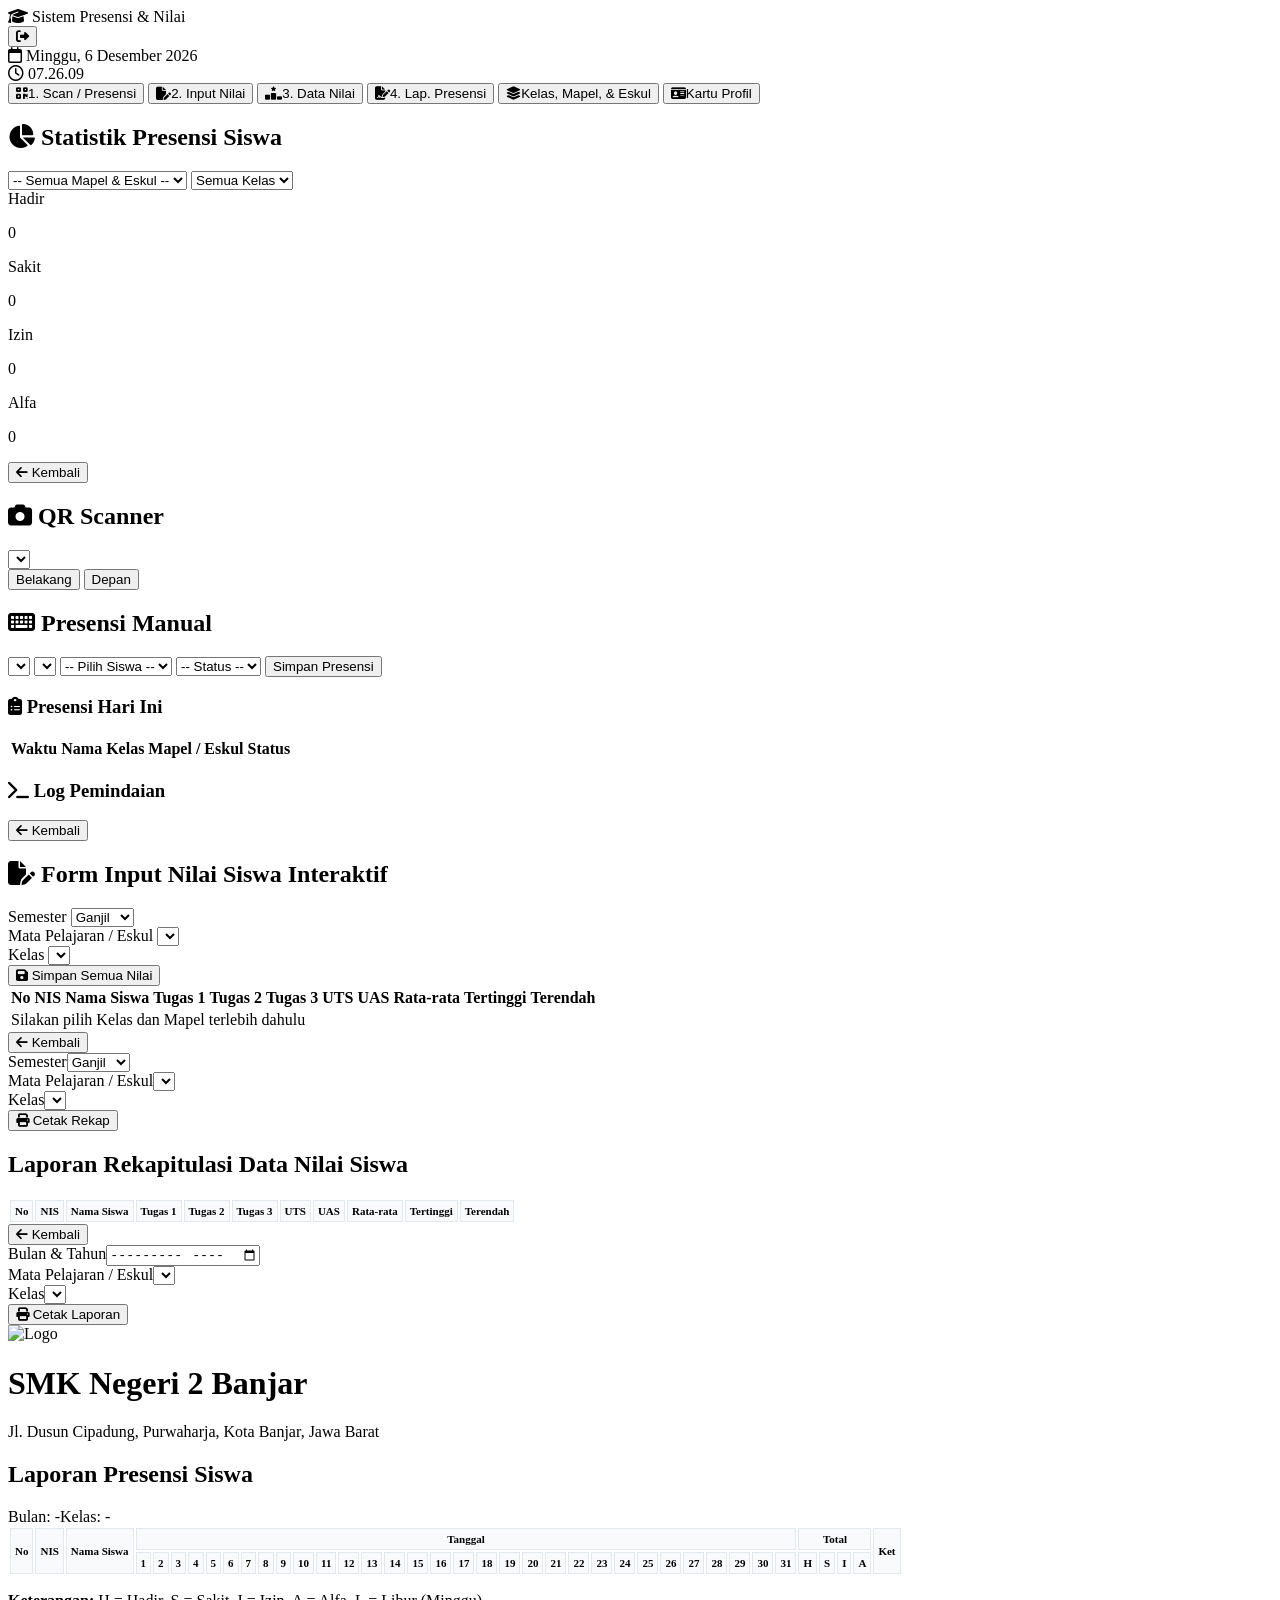
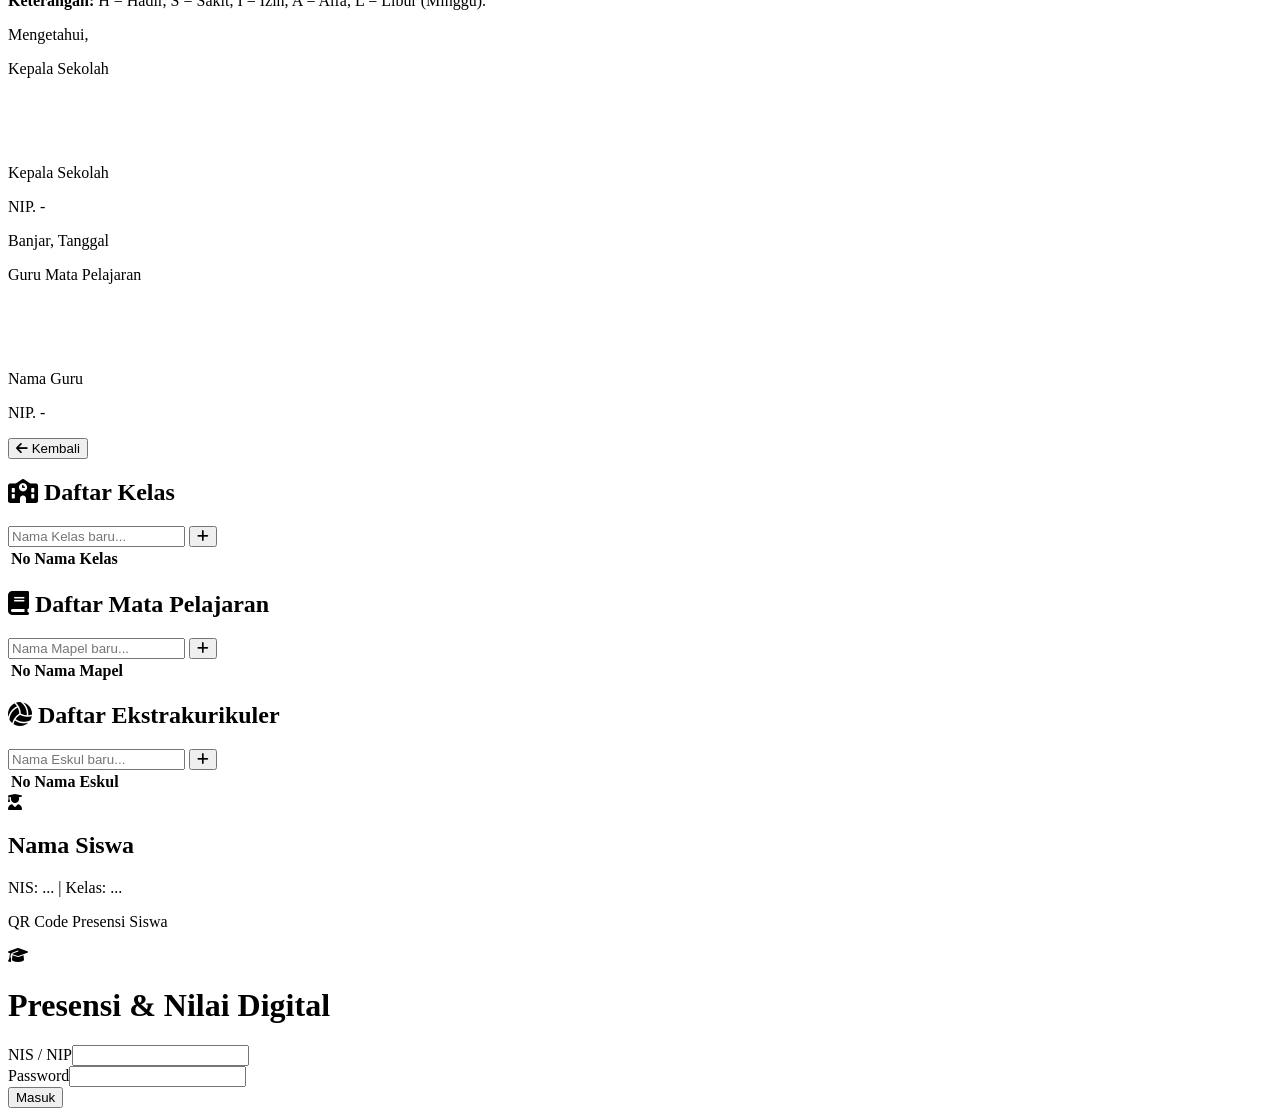
==== index.html @ 39deb36d "Fix typo in print statement" ====
<!DOCTYPE html>
<html lang="id">
<head>
  <meta charset="UTF-8">
  <meta name="viewport" content="width=device-width, initial-scale=1.0">
  <title>Sistem Presensi & Nilai Digital</title>
  <script src="https://cdn.tailwindcss.com"></script>
  <link rel="stylesheet" href="https://cdnjs.cloudflare.com/ajax/libs/font-awesome/6.4.0/css/all.min.css">
  <script src="https://unpkg.com/html5-qrcode"></script>
  <script src="https://cdnjs.cloudflare.com/ajax/libs/qrcodejs/1.0.0/qrcode.min.js"></script>
  <style>
    @media print {
      body * { visibility: hidden; }
      #print-area, #print-area * { visibility: visible; }
      #print-area { position: absolute; left: 0; top: 0; width: 100%; }
      .no-print { display: none !important; }
    }
    .glass-effect { background: rgba(255, 255, 255, 0.95); backdrop-filter: blur(10px); }
    .table-rekap th, .table-rekap td { border: 1px solid #e2e8f0; padding: 4px; text-align: center; }
    .table-rekap th { background-color: #f8fafc; font-size: 11px; }
    .table-rekap td { font-size: 11px; }
    .holiday-col { background-color: #fee2e2 !important; color: #ef4444; }
    .input-nilai-cell { width: 60px; text-align: center; padding: 4px; border: 1px solid #cbd5e1; border-radius: 4px; }
  </style>
</head>
<body class="bg-slate-100 text-slate-800 font-sans h-screen flex flex-col">

  <audio id="beepAudio" src="https://actions.google.com/sounds/v1/alarms/beep_short.ogg" preload="auto"></audio>

  <script>
    const APPS_SCRIPT_URL = "https://script.google.com/macros/s/AKfycbwNaSLa3qBwXUFtOauz8KT8CMlsHriYRdl5Wn1FUmeVUTWfDGk3wZZD9HJ7be81gZlf/exec";

    let currentUser = {};
    let globalSiswaData = [];
    let globalGuruData = [];
    let globalMasterData = { kelas: [], mapel: [], eskul: [] };
    let globalPresensiData = [];
    let html5QrcodeScanner = null;
    let isScanCooldown = false;

    let schoolProfile = {
      nama: "SMK Negeri 2 Banjar",
      logo: "https://upload.wikimedia.org/wikipedia/commons/thumb/a/a2/Logo_Tut_Wuri_Handayani.png/120px-Logo_Tut_Wuri_Handayani.png",
      alamat: "Jl. Dusun Cipadung, Purwaharja, Kota Banjar, Jawa Barat"
    };

    async function fetchAPI(action, payload = {}) {
      try {
        const response = await fetch(APPS_SCRIPT_URL, {
          method: 'POST',
          body: JSON.stringify({ action: action, ...payload }),
          headers: { 'Content-Type': 'text/plain;charset=utf-8' }
        });
        return await response.json();
      } catch (error) {
        console.error("API Error:", error);
        return null;
      }
    }

    function showSection(sectionId) {
      const adminOnlySections = ['dataSiswaView', 'dataGuruView', 'kelolaMapelView', 'inputNilaiView', 'dataNilaiView', 'laporanView', 'scanView', 'pengaturanSekolahView'];
      if(currentUser.role === 'siswa' && adminOnlySections.includes(sectionId)) {
         alert("Akses Ditolak! Fitur ini khusus Guru / Admin."); return;
      }
      document.querySelectorAll('.view-section').forEach(sec => { sec.classList.remove('block'); sec.classList.add('hidden'); });
      const target = document.getElementById(sectionId);
      if(target) { target.classList.remove('hidden'); target.classList.add('block'); }
    }

    function navigateHome() {
      if(currentUser.role === 'siswa') showSection('studentProfileView');
      else showSection('dashboardView');
    }

    function updateTimeClock() {
      const now = new Date();
      const options = { weekday: 'long', year: 'numeric', month: 'long', day: 'numeric' };
      document.getElementById('realtimeDate').innerText = now.toLocaleDateString('id-ID', options);
      document.getElementById('realtimeClock').innerText = now.toLocaleTimeString('id-ID');
    }
    setInterval(updateTimeClock, 1000);

    function applySchoolProfile() {
      document.getElementById('navSchoolName').innerText = schoolProfile.nama;
      document.getElementById('lapSchoolName').innerText = schoolProfile.nama;
      document.getElementById('lapSchoolAlamat').innerText = schoolProfile.alamat;
      const logoEl = document.getElementById('lapSchoolLogo');
      if(logoEl && schoolProfile.logo) logoEl.src = schoolProfile.logo;
    }

    function handleLogin(e) {
      e.preventDefault();
      const u = document.getElementById('username').value;
      const p = document.getElementById('password').value;
      const btn = document.getElementById('btnLogin');
      btn.innerText = 'Memeriksa...';

      fetchAPI('prosesLogin', { username: u, password: p }).then(res => {
        if(!res) { btn.innerText = 'Masuk'; alert("Gagal koneksi ke server"); return; }
        if(res.success) {
          currentUser = res;
          document.getElementById('loginPage').classList.add('hidden');
          document.getElementById('mainDashboard').classList.remove('hidden');
          document.getElementById('userNameDisplay').innerText = res.nama;
          document.getElementById('userRoleBadge').innerText = res.role.toUpperCase();
          applySchoolProfile();
          preloadDataAll();

          if(res.role === 'siswa') {
            document.querySelectorAll('.admin-only').forEach(b => b.style.display = 'none');
            showSection('studentProfileView'); renderStudentProfile();
          } else {
            document.querySelectorAll('.admin-only').forEach(b => b.style.display = 'flex');
            showSection('dashboardView');
          }
        } else {
          document.getElementById('loginMsg').innerText = res.message;
          document.getElementById('loginMsg').classList.remove('hidden');
          btn.innerText = 'Masuk';
        }
      });
    }

    function logout() {
      currentUser = {}; stopScanner();
      document.getElementById('mainDashboard').classList.add('hidden');
      document.getElementById('loginPage').classList.remove('hidden');
    }

    // PRELOAD DATA MASTER SPREADSHEET
    function preloadDataAll() {
      fetchAPI('getMasterData').then(res => {
        if(res && res.success) {
          globalMasterData = res;
          populateAllDropdownsFromMaster();
        }
      });

      fetchAPI('getSheetData', { sheetName: 'Siswa' }).then(data => { globalSiswaData = data || []; });
      fetchAPI('getSheetData', { sheetName: 'Guru' }).then(data => { globalGuruData = data || []; });
      fetchAPI('getSheetData', { sheetName: 'Presensi' }).then(data => {
        globalPresensiData = data || [];
        updateStatistikUI(); renderTodayPresensiTable();
      });
    }

    function populateAllDropdownsFromMaster() {
      // Populate Kelas Dropdowns
      const kelasSelects = ['statFilterKelas', 'lapFilterKelas', 'nilaiInputKelas', 'nilaiDataKelas', 'manualKelas'];
      kelasSelects.forEach(id => {
        const el = document.getElementById(id);
        if(!el) return;
        const currentVal = el.value;
        el.innerHTML = id.includes('Filter') || id.includes('Data') ? '<option value="">Semua Kelas</option>' : '<option value="">-- Pilih Kelas --</option>';
        globalMasterData.kelas.forEach(k => el.innerHTML += `<option value="${k}">${k}</option>`);
        if(currentVal) el.value = currentVal;
      });

      // Populate Mapel & Eskul Dropdowns
      const mapelSelects = ['scanMapelGlobal', 'lapFilterMapel', 'statFilterMapel', 'nilaiInputMapel', 'nilaiDataMapel', 'manualMapel'];
      mapelSelects.forEach(id => {
        const el = document.getElementById(id);
        if(!el) return;
        const currentVal = el.value;
        let html = id.includes('Filter') || id.includes('Data') ? '<option value="">-- Semua Mapel & Eskul --</option>' : '<option value="">-- Pilih Mapel / Eskul --</option>';

        html += '<optgroup label="Mata Pelajaran">';
        globalMasterData.mapel.forEach(m => html += `<option value="${m}">${m}</option>`);
        html += '</optgroup><optgroup label="Ekstrakurikuler">';
        globalMasterData.eskul.forEach(e => html += `<option value="${e}">${e}</option>`);
        html += '</optgroup>';

        el.innerHTML = html;
        if(currentVal) el.value = currentVal;
      });
    }

    // ==========================================
    // MENU 1: SCAN & PRESENSI
    // ==========================================
    function initScanner() { startCameraScan('environment'); renderTodayPresensiTable(); }

    function startCameraScan(facingMode) {
      stopScanner().then(() => {
        html5QrcodeScanner = new Html5Qrcode("reader");
        const config = { fps: 10, qrbox: { width: 220, height: 220 } };
        html5QrcodeScanner.start({ facingMode: facingMode }, config,
          (decodedText) => {
            if (isScanCooldown) return;
            isScanCooldown = true;
            processQRScan(decodedText);
            setTimeout(() => { isScanCooldown = false; }, 3000);
          }, (err) => {}
        ).catch(e => { logScan("Kamera tidak dapat diakses!", "error"); });
      });
    }

    function stopScanner() {
      return new Promise((resolve) => {
        if (html5QrcodeScanner && html5QrcodeScanner.isScanning) {
          html5QrcodeScanner.stop().then(() => { html5QrcodeScanner.clear(); html5QrcodeScanner = null; resolve(); }).catch(() => resolve());
        } else { html5QrcodeScanner = null; resolve(); }
      });
    }

    function logScan(msg, type="success") {
      const container = document.getElementById('scanLogContainer');
      const div = document.createElement('div');
      div.className = `p-2 mb-2 text-sm rounded border ${type === 'success' ? 'bg-emerald-50 text-emerald-700 border-emerald-200' : type === 'warning' ? 'bg-amber-50 text-amber-700 border-amber-200' : 'bg-red-50 text-red-700 border-red-200'}`;
      div.innerHTML = `<b>${new Date().toLocaleTimeString()}</b> - ${msg}`;
      container.prepend(div);
      if(container.children.length > 5) container.lastChild.remove();
    }

    function getTodayString() {
      const d = new Date();
      return `${d.getFullYear()}-${String(d.getMonth()+1).padStart(2,'0')}-${String(d.getDate()).padStart(2,'0')}`;
    }

    function processQRScan(nis) {
      const audio = document.getElementById('beepAudio'); if(audio) { audio.currentTime = 0; audio.play().catch(e => {}); }
      submitPresensi(nis, 'Hadir', 'QR Code');
    }

    function submitManualPresensi() {
      const nis = document.getElementById('manualSiswa').value;
      const status = document.getElementById('manualStatus').value;
      if(!nis || !status) { alert("Pilih Siswa dan Status!"); return; }
      submitPresensi(nis, status, 'Manual');
    }

    function submitPresensi(nis, status, metode) {
      let student = null;
      for(let i=1; i<globalSiswaData.length; i++) {
        if(String(globalSiswaData[i][0]).trim() === String(nis).trim()) {
          student = { nis: globalSiswaData[i][0], nama: globalSiswaData[i][1], kelas: globalSiswaData[i][2] }; break;
        }
      }

      if(!student) { logScan(`Siswa NIS: ${nis} tidak terdaftar!`, "error"); return; }
      const mapelId = metode === 'Manual' ? 'manualMapel' : 'scanMapelGlobal';
      const mapel = document.getElementById(mapelId).value;
      if(!mapel) { logScan(`Pilih Mata Pelajaran / Ekstrakurikuler terlebih dahulu!`, "warning"); return; }

      const todayStr = getTodayString();
      logScan(`Memproses presensi ${student.nama}...`, "warning");
      const list = [{ nis: student.nis, nama: student.nama, kelas: student.kelas, status: status, metode: metode, mapel: mapel }];

      fetchAPI('savePresensiBatch', { presensiList: list }).then(res => {
        if(res && res.success) {
          logScan(`Berhasil: ${student.nama} (${status}) - ${mapel}`, "success");
          globalPresensiData.push([`${todayStr} ${new Date().toLocaleTimeString()}`, student.nis, student.nama, student.kelas, status, metode, '', mapel]);
          renderTodayPresensiTable(); updateStatistikUI();
        } else { logScan(`Gagal menyimpan data ${student.nama}.`, "error"); }
      });
    }

    function renderTodayPresensiTable() {
      const tbody = document.getElementById('tbodyTodayPresensi');
      if(!tbody) return; tbody.innerHTML = '';
      const todayStr = getTodayString(); let count = 0;
      for(let i = globalPresensiData.length - 1; i >= 1; i--) {
        const r = globalPresensiData[i];
        if(r[0] && r[0].includes(todayStr)) {
          count++;
          let color = r[4].toLowerCase() === 'hadir' ? 'bg-emerald-100 text-emerald-800' : 'bg-amber-100 text-amber-800';
          tbody.innerHTML += `<tr class="border-b text-xs"><td class="p-2">${r[0].split(' ')[1] || r[0]}</td><td class="p-2 font-bold">${r[2]}</td><td class="p-2">${r[3]}</td><td class="p-2">${r[7] || '-'}</td><td class="p-2"><span class="${color} px-2 py-0.5 rounded font-bold">${r[4]}</span></td></tr>`;
        }
        if(count >= 10) break;
      }
      if(count === 0) tbody.innerHTML = '<tr><td colspan="5" class="p-3 text-center text-slate-500">Belum ada presensi hari ini.</td></tr>';
    }

    function updateManualSiswaList() {
      const kelas = document.getElementById('manualKelas').value;
      const select = document.getElementById('manualSiswa');
      select.innerHTML = '<option value="">-- Pilih Siswa --</option>';
      for(let i=1; i<globalSiswaData.length; i++) {
        if(globalSiswaData[i][2] === kelas) select.innerHTML += `<option value="${globalSiswaData[i][0]}">${globalSiswaData[i][1]} (${globalSiswaData[i][0]})</option>`;
      }
    }

    // ==========================================
    // MENU 2: INPUT NILAI (TABEL INTERAKTIF & KALKULASI REALTIME)
    // ==========================================
    function loadSiswaForInputNilaiTable() {
      const kelas = document.getElementById('nilaiInputKelas').value;
      const mapel = document.getElementById('nilaiInputMapel').value;
      const semester = document.getElementById('nilaiInputSemester').value;
      const tbody = document.getElementById('tbodyInputNilaiTable');

      if(!kelas || !mapel) {
        tbody.innerHTML = '<tr><td colspan="11" class="text-center p-4 text-slate-500">Silakan pilih Kelas dan Mapel terlebih dahulu</td></tr>';
        return;
      }

      tbody.innerHTML = '<tr><td colspan="11" class="text-center p-4">Memuat data nilai siswa...</td></tr>';

      // Ambil nilai yang sudah pernah diinput dari backend
      fetchAPI('getNilaiByKelasMapel', { kelas, mapel, semester }).then(res => {
        const existingNilai = (res && res.success) ? res.data : {};
        tbody.innerHTML = '';
        let idx = 1;

        for(let i=1; i<globalSiswaData.length; i++) {
          if(globalSiswaData[i][2] === kelas) {
            const nis = globalSiswaData[i][0];
            const nama = globalSiswaData[i][1];
            const n = existingNilai[nis] || { t1:'', t2:'', t3:'', uts:'', uas:'' };

            tbody.innerHTML += `
              <tr class="border-b text-sm align-middle" data-nis="${nis}" data-nama="${nama}">
                <td class="p-2 text-center font-bold">${idx++}</td>
                <td class="p-2 font-mono">${nis}</td>
                <td class="p-2 font-bold">${nama}</td>
                <td class="p-2 text-center"><input type="number" class="input-nilai-cell val-t1" value="${n.t1}" oninput="hitungStatistikBaris(this)"></td>
                <td class="p-2 text-center"><input type="number" class="input-nilai-cell val-t2" value="${n.t2}" oninput="hitungStatistikBaris(this)"></td>
                <td class="p-2 text-center"><input type="number" class="input-nilai-cell val-t3" value="${n.t3}" oninput="hitungStatistikBaris(this)"></td>
                <td class="p-2 text-center"><input type="number" class="input-nilai-cell val-uts" value="${n.uts}" oninput="hitungStatistikBaris(this)"></td>
                <td class="p-2 text-center"><input type="number" class="input-nilai-cell val-uas" value="${n.uas}" oninput="hitungStatistikBaris(this)"></td>
                <td class="p-2 text-center font-bold text-emerald-700 bg-emerald-50 res-avg">0</td>
                <td class="p-2 text-center font-bold text-blue-700 bg-blue-50 res-max">0</td>
                <td class="p-2 text-center font-bold text-amber-700 bg-amber-50 res-min">0</td>
              </tr>
            `;
          }
        }

        if(idx === 1) {
          tbody.innerHTML = '<tr><td colspan="11" class="text-center p-4 text-rose-500 font-semibold">Tidak ada siswa terdaftar di kelas ini</td></tr>';
        } else {
          // Trigger hitung statistik untuk semua baris yang dimuat
          document.querySelectorAll('#tbodyInputNilaiTable tr').forEach(tr => {
            const inp = tr.querySelector('.val-t1');
            if(inp) hitungStatistikBaris(inp);
          });
        }
      });
    }

    function hitungStatistikBaris(inputElem) {
      const tr = inputElem.closest('tr');
      const inputs = tr.querySelectorAll('input[type="number"]');
      const values = [];

      inputs.forEach(inp => {
        if(inp.value !== '' && !isNaN(inp.value)) {
          values.push(parseFloat(inp.value));
        }
      });

      if(values.length > 0) {
        const sum = values.reduce((a, b) => a + b, 0);
        const avg = (sum / values.length).toFixed(1);
        const max = Math.max(...values);
        const min = Math.min(...values);

        tr.querySelector('.res-avg').innerText = avg;
        tr.querySelector('.res-max').innerText = max;
        tr.querySelector('.res-min').innerText = min;
      } else {
        tr.querySelector('.res-avg').innerText = '0';
        tr.querySelector('.res-max').innerText = '0';
        tr.querySelector('.res-min').innerText = '0';
      }
    }

    function saveNilaiBatchMatrix() {
      const kelas = document.getElementById('nilaiInputKelas').value;
      const mapel = document.getElementById('nilaiInputMapel').value;
      const semester = document.getElementById('nilaiInputSemester').value;

      if(!kelas || !mapel) return alert("Pilih Kelas dan Mata Pelajaran terlebih dahulu!");

      const rows = document.querySelectorAll('#tbodyInputNilaiTable tr');
      let nilaiList = [];

      rows.forEach(tr => {
        const nis = tr.getAttribute('data-nis');
        const nama = tr.getAttribute('data-nama');
        if(nis) {
          nilaiList.push({
            nis: nis,
            nama: nama,
            t1: tr.querySelector('.val-t1').value,
            t2: tr.querySelector('.val-t2').value,
            t3: tr.querySelector('.val-t3').value,
            uts: tr.querySelector('.val-uts').value,
            uas: tr.querySelector('.val-uas').value
          });
        }
      });

      if(nilaiList.length === 0) return alert("Tidak ada data siswa untuk disimpan!");

      const btn = event.target;
      btn.innerText = "Menyimpan...";

      fetchAPI('saveNilaiMatrixBatch', { kelas, mapel, semester, nilaiList }).then(res => {
        btn.innerText = "Simpan Semua Nilai";
        if(res && res.success) {
          alert(res.message);
        } else {
          alert("Gagal menyimpan data nilai!");
        }
      });
    }

    // ==========================================
    // MENU 3: DATA NILAI (REKAPITULASI)
    // ==========================================
    function renderDataNilaiRekap() {
      const semester = document.getElementById('nilaiDataSemester').value;
      const mapel = document.getElementById('nilaiDataMapel').value;
      const kelas = document.getElementById('nilaiDataKelas').value;
      const tbody = document.getElementById('tbodyDataNilai');

      if(!kelas || !mapel) {
        tbody.innerHTML = '<tr><td colspan="11" class="text-center p-4">Pilih Kelas dan Mapel untuk menampilkan rekap nilai.</td></tr>';
        return;
      }

      tbody.innerHTML = '<tr><td colspan="11" class="text-center p-4">Memuat data rekap...</td></tr>';

      fetchAPI('getNilaiByKelasMapel', { kelas, mapel, semester }).then(res => {
        const nMap = (res && res.success) ? res.data : {};
        tbody.innerHTML = '';
        let idx = 1;

        for(let i=1; i<globalSiswaData.length; i++) {
          if(globalSiswaData[i][2] === kelas) {
            const nis = globalSiswaData[i][0];
            const nama = globalSiswaData[i][1];
            const n = nMap[nis] || { t1:'-', t2:'-', t3:'-', uts:'-', uas:'-' };

            const vals = [n.t1, n.t2, n.t3, n.uts, n.uas].map(v => parseFloat(v)).filter(v => !isNaN(v));
            let avg = vals.length > 0 ? (vals.reduce((a,b)=>a+b,0)/vals.length).toFixed(1) : '-';
            let max = vals.length > 0 ? Math.max(...vals) : '-';
            let min = vals.length > 0 ? Math.min(...vals) : '-';

            tbody.innerHTML += `
              <tr class="border-b text-sm text-center">
                <td class="p-2 font-bold">${idx++}</td>
                <td class="p-2 font-mono text-left">${nis}</td>
                <td class="p-2 font-bold text-left">${nama}</td>
                <td class="p-2">${n.t1 || '-'}</td>
                <td class="p-2">${n.t2 || '-'}</td>
                <td class="p-2">${n.t3 || '-'}</td>
                <td class="p-2">${n.uts || '-'}</td>
                <td class="p-2">${n.uas || '-'}</td>
                <td class="p-2 font-bold bg-emerald-50 text-emerald-700">${avg}</td>
                <td class="p-2 font-bold bg-blue-50 text-blue-700">${max}</td>
                <td class="p-2 font-bold bg-amber-50 text-amber-700">${min}</td>
              </tr>
            `;
          }
        }
        if(idx === 1) tbody.innerHTML = '<tr><td colspan="11" class="text-center p-4">Data siswa tidak ditemukan</td></tr>';
      });
    }

    // ==========================================
    // MENU 4: LAPORAN PRESENSI
    // ==========================================
    function initLaporanPage() {
      const now = new Date();
      document.getElementById('lapFilterBulan').value = `${now.getFullYear()}-${String(now.getMonth()+1).padStart(2,'0')}`;
      renderLaporanTable();
    }

    function renderLaporanTable() {
      const tbody = document.getElementById('tbodyLaporan');
      const bulanInput = document.getElementById('lapFilterBulan').value;
      const fKelas = document.getElementById('lapFilterKelas').value;
      const fMapel = document.getElementById('lapFilterMapel').value;

      document.getElementById('lapBulanText').innerText = bulanInput ? `Bulan: ${bulanInput}` : 'Silakan Pilih Bulan';
      document.getElementById('lapKelasText').innerText = fKelas ? `Kelas: ${fKelas}` : 'Semua Kelas';

      if(!bulanInput) { tbody.innerHTML = '<tr><td colspan="38" class="text-center p-4">Pilih Bulan Terlebih Dahulu</td></tr>'; return; }

      const [year, month] = bulanInput.split('-');

      let listSiswa = [];
      for(let i=1; i<globalSiswaData.length; i++) {
        if(fKelas && globalSiswaData[i][2] !== fKelas) continue;
        listSiswa.push({ nis: globalSiswaData[i][0], nama: globalSiswaData[i][1] });
      }

      let rekap = {};
      listSiswa.forEach(s => { rekap[s.nis] = { nama: s.nama, days: {}, total: {H:0, S:0, I:0, A:0} }; });

      for(let i=1; i<globalPresensiData.length; i++) {
        const r = globalPresensiData[i]; const tglFull = r[0] || ''; const nis = r[1];
        const status = (r[4] || '').toUpperCase(); const mapel = r[7] || '';

        if(fMapel && mapel !== fMapel) continue;
        if(!tglFull.startsWith(bulanInput)) continue;
        if(!rekap[nis]) continue;

        let day = parseInt(tglFull.split(' ')[0].split('-')[2]);
        let kode = status === 'HADIR' ? 'H' : status === 'SAKIT' ? 'S' : status === 'IZIN' ? 'I' : status === 'ALFA' ? 'A' : '-';
        if(!rekap[nis].days[day] || rekap[nis].days[day] === 'A') rekap[nis].days[day] = kode;
      }

      tbody.innerHTML = '';
      listSiswa.forEach((s, index) => {
        let tr = `<tr><td>${index+1}</td><td class="text-left font-mono">${s.nis}</td><td class="text-left font-bold w-48 truncate">${s.nama}</td>`;
        let rec = rekap[s.nis];

        for(let d=1; d<=31; d++) {
          let dateObj = new Date(year, month - 1, d);
          let isSunday = dateObj.getDay() === 0;

          if(isSunday) {
            tr += `<td class="holiday-col">L</td>`;
          } else {
            let st = rec.days[d];
            if(st) {
               rec.total[st]++;
               let colorClass = st === 'H' ? 'text-emerald-600 font-bold' : st === 'S' ? 'text-amber-600 font-bold' : st === 'I' ? 'text-blue-600 font-bold' : 'text-red-600 font-bold';
               tr += `<td class="${colorClass}">${st}</td>`;
            } else { tr += `<td class="text-slate-300">-</td>`; }
          }
        }

        tr += `<td class="font-bold bg-emerald-50">${rec.total.H}</td><td class="font-bold bg-amber-50">${rec.total.S}</td><td class="font-bold bg-blue-50">${rec.total.I}</td><td class="font-bold bg-red-50">${rec.total.A}</td><td class="text-xs text-left"></td></tr>`;
        tbody.innerHTML += tr;
      });

      if(listSiswa.length === 0) tbody.innerHTML = '<tr><td colspan="38" class="p-4 text-center">Data siswa tidak ditemukan</td></tr>';

      const optionsDate = { year: 'numeric', month: 'long', day: 'numeric' };
      document.getElementById('ttdTanggal').innerText = `Banjar, ${new Date().toLocaleDateString('id-ID', optionsDate)}`;
      if(globalGuruData && globalGuruData.length > 1) {
        document.getElementById('ttdKepsekNama').innerText = globalGuruData[1][1] || "Kepala Sekolah";
        document.getElementById('ttdKepsekNIP').innerText = globalGuruData[1][0] || "-";
      }
      document.getElementById('ttdMapelNama').innerText = fMapel || ".........................";
      document.getElementById('ttdGuruNama').innerText = currentUser.role === 'guru' || currentUser.role === 'admin' ? currentUser.nama : "Guru Mata Pelajaran";
      document.getElementById('ttdGuruNIP').innerText = currentUser.role === 'guru' || currentUser.role === 'admin' ? (currentUser.NIP || "-") : "-";
    }

    // ==========================================
    // KELOLA MASTER DATA (KELAS, MAPEL, ESKUL)
    // ==========================================
    function renderKelolaMaster() {
      document.getElementById('kelasListBody').innerHTML = globalMasterData.kelas.map((k,i) => `<tr class="border-b"><td class="p-2">${i+1}</td><td class="p-2 font-bold">${k}</td></tr>`).join('');
      document.getElementById('mapelListBody').innerHTML = globalMasterData.mapel.map((m,i) => `<tr class="border-b"><td class="p-2">${i+1}</td><td class="p-2 font-bold">${m}</td></tr>`).join('');
      document.getElementById('eskulListBody').innerHTML = globalMasterData.eskul.map((e,i) => `<tr class="border-b"><td class="p-2">${i+1}</td><td class="p-2 font-bold">${e}</td></tr>`).join('');
    }

    function addMasterItem(type) {
      const inputId = type === 'Kelas' ? 'newKelasInput' : type === 'Mapel' ? 'newMapelInput' : 'newEskulInput';
      const val = document.getElementById(inputId).value;
      if(!val) return alert("Nama tidak boleh kosong");

      fetchAPI('addMasterItem', { kategori: type, namaItem: val }).then(res => {
        if(res && res.success) {
          alert(res.message); document.getElementById(inputId).value = '';
          preloadDataAll(); setTimeout(renderKelolaMaster, 1000);
        }
      });
    }

    function updateStatistikUI() {
      const fTanggal = document.getElementById('statFilterTanggal') ? document.getElementById('statFilterTanggal').value : '';
      const fMapel = document.getElementById('statFilterMapel') ? document.getElementById('statFilterMapel').value : '';
      const fKelas = document.getElementById('statFilterKelas') ? document.getElementById('statFilterKelas').value : '';
      let cHadir = 0, cSakit = 0, cIzin = 0, cAlfa = 0;

      for(let i=1; i<globalPresensiData.length; i++) {
        const r = globalPresensiData[i];
        if(!r || !r[0]) continue;
        const tglStr = String(r[0]).trim(); const kelas = String(r[3] || '').trim(); const status = String(r[4] || '').toLowerCase(); const mapel = String(r[7] || '').trim();

        if(fKelas && kelas !== fKelas) continue;
        if(fMapel && mapel !== fMapel) continue;
        if(fTanggal) {
          const day = parseInt(tglStr.split(' ')[0].split('-')[2], 10);
          if(day !== parseInt(fTanggal, 10)) continue;
        }

        if(status === 'hadir') cHadir++; else if(status === 'sakit') cSakit++; else if(status === 'izin') cIzin++; else if(status === 'alfa') cAlfa++;
      }

      if(document.getElementById('statHadir')) document.getElementById('statHadir').innerText = cHadir;
      if(document.getElementById('statSakit')) document.getElementById('statSakit').innerText = cSakit;
      if(document.getElementById('statIzin')) document.getElementById('statIzin').innerText = cIzin;
      if(document.getElementById('statAlfa')) document.getElementById('statAlfa').innerText = cAlfa;
    }

    function renderStudentProfile() {
      document.getElementById('profileName').innerText = currentUser.nama;
      document.getElementById('profileNIS').innerText = currentUser.NIS;
      document.getElementById('profileKelas').innerText = currentUser.kelas;
      const qrContainer = document.getElementById("qrcodeContainer"); qrContainer.innerHTML = "";
      new QRCode(qrContainer, { text: String(currentUser.NIS), width: 140, height: 140 });
    }
  </script>

  <!-- ================= MAIN DASHBOARD ================= -->
  <div id="mainDashboard" class="hidden h-full flex flex-col">
    <!-- Navbar -->
    <nav class="bg-blue-700 text-white p-4 shadow-md flex justify-between items-center no-print">
      <div class="font-bold text-lg flex items-center gap-2 cursor-pointer" onclick="navigateHome()">
        <i class="fa-solid fa-graduation-cap"></i> <span id="navSchoolName">Sistem Presensi & Nilai</span>
        <span id="userRoleBadge" class="text-xs bg-blue-900 px-2 py-1 rounded"></span>
      </div>
      <div class="flex items-center gap-4">
        <span id="userNameDisplay" class="hidden md:inline font-medium"></span>
        <button onclick="logout()" class="hover:text-red-300 transition" title="Keluar"><i class="fa-solid fa-right-from-bracket text-xl"></i></button>
      </div>
    </nav>

    <!-- Header Waktu Realtime -->
    <div class="bg-slate-800 text-white px-4 py-2 flex justify-between items-center text-sm no-print">
      <div><i class="fa-regular fa-calendar"></i> <span id="realtimeDate">Memuat...</span></div>
      <div class="font-mono font-bold text-emerald-400"><i class="fa-regular fa-clock"></i> <span id="realtimeClock">00:00:00</span></div>
    </div>

    <div class="flex-1 overflow-y-auto p-4 md:p-6">

      <!-- 1. DASHBOARD & MENU UTAMA -->
      <div id="dashboardView" class="view-section block">
        <div class="grid grid-cols-2 md:grid-cols-3 lg:grid-cols-6 gap-3 mb-6">
          <button onclick="showSection('scanView'); initScanner();" class="admin-only bg-white p-4 rounded-xl shadow hover:shadow-md transition flex flex-col items-center text-blue-600 border border-blue-100">
            <i class="fa-solid fa-qrcode text-3xl mb-2"></i><span class="font-semibold text-[11px] uppercase tracking-wide">1. Scan / Presensi</span>
          </button>
          <button onclick="showSection('inputNilaiView');" class="admin-only bg-white p-4 rounded-xl shadow hover:shadow-md transition flex flex-col items-center text-indigo-600 border border-indigo-100">
            <i class="fa-solid fa-file-pen text-3xl mb-2"></i><span class="font-semibold text-[11px] uppercase tracking-wide">2. Input Nilai</span>
          </button>
          <button onclick="showSection('dataNilaiView');" class="admin-only bg-white p-4 rounded-xl shadow hover:shadow-md transition flex flex-col items-center text-cyan-600 border border-cyan-100">
            <i class="fa-solid fa-ranking-star text-3xl mb-2"></i><span class="font-semibold text-[11px] uppercase tracking-wide">3. Data Nilai</span>
          </button>
          <button onclick="showSection('laporanView'); initLaporanPage();" class="admin-only bg-white p-4 rounded-xl shadow hover:shadow-md transition flex flex-col items-center text-purple-600 border border-purple-100">
            <i class="fa-solid fa-file-signature text-3xl mb-2"></i><span class="font-semibold text-[11px] uppercase tracking-wide">4. Lap. Presensi</span>
          </button>
          <button onclick="showSection('kelolaMapelView'); renderKelolaMaster();" class="admin-only bg-white p-4 rounded-xl shadow hover:shadow-md transition flex flex-col items-center text-orange-600 border border-orange-100">
            <i class="fa-solid fa-layer-group text-3xl mb-2"></i><span class="font-semibold text-[11px] uppercase tracking-wide">Kelas, Mapel, & Eskul</span>
          </button>
          <button onclick="showSection('studentProfileView'); renderStudentProfile();" class="bg-white p-4 rounded-xl shadow hover:shadow-md transition flex flex-col items-center text-teal-600 border border-teal-100">
            <i class="fa-solid fa-id-card text-3xl mb-2"></i><span class="font-semibold text-[11px] uppercase tracking-wide">Kartu Profil</span>
          </button>
        </div>

        <!-- Statistik -->
        <div class="bg-white p-5 rounded-xl shadow mb-6 border">
          <div class="flex flex-col md:flex-row justify-between items-start md:items-center gap-4 mb-4 border-b pb-3">
            <h2 class="font-bold text-lg"><i class="fa-solid fa-chart-pie text-blue-600"></i> Statistik Presensi Siswa</h2>
            <div class="flex flex-wrap gap-2">
              <select id="statFilterMapel" onchange="updateStatistikUI()" class="border px-3 py-1.5 rounded-lg text-xs font-semibold bg-slate-50"><option value="">-- Semua Mapel & Eskul --</option></select>
              <select id="statFilterKelas" onchange="updateStatistikUI()" class="border px-3 py-1.5 rounded-lg text-xs font-semibold bg-slate-50"><option value="">Semua Kelas</option></select>
            </div>
          </div>
          <div class="grid grid-cols-2 md:grid-cols-4 gap-4">
            <div class="bg-emerald-50 border border-emerald-200 p-4 rounded-xl text-center"><span class="text-xs text-emerald-600 font-semibold uppercase">Hadir</span><p id="statHadir" class="text-3xl font-bold text-emerald-700">0</p></div>
            <div class="bg-amber-50 border border-amber-200 p-4 rounded-xl text-center"><span class="text-xs text-amber-600 font-semibold uppercase">Sakit</span><p id="statSakit" class="text-3xl font-bold text-amber-700">0</p></div>
            <div class="bg-blue-50 border border-blue-200 p-4 rounded-xl text-center"><span class="text-xs text-blue-600 font-semibold uppercase">Izin</span><p id="statIzin" class="text-3xl font-bold text-blue-700">0</p></div>
            <div class="bg-rose-50 border border-rose-200 p-4 rounded-xl text-center"><span class="text-xs text-rose-600 font-semibold uppercase">Alfa</span><p id="statAlfa" class="text-3xl font-bold text-rose-700">0</p></div>
          </div>
        </div>
      </div>

      <!-- 2. MENU 1: SCAN & PRESENSI -->
      <div id="scanView" class="view-section hidden">
        <button onclick="stopScanner(); showSection('dashboardView');" class="mb-4 text-blue-600 font-bold hover:underline"><i class="fa-solid fa-arrow-left"></i> Kembali</button>
        <div class="grid grid-cols-1 lg:grid-cols-3 gap-6">
          <div class="lg:col-span-1 space-y-6">
            <div class="bg-white p-5 rounded-xl shadow border">
              <h2 class="font-bold text-lg mb-3"><i class="fa-solid fa-camera text-blue-600"></i> QR Scanner</h2>
              <select id="scanMapelGlobal" class="w-full mb-3 px-3 py-2 border border-blue-300 rounded-lg text-sm bg-blue-50 font-bold text-blue-800 outline-none"></select>
              <div id="reader" class="bg-slate-900 rounded-lg overflow-hidden min-h-[240px] mb-3"></div>
              <div class="flex gap-2">
                <button onclick="startCameraScan('environment')" class="flex-1 bg-slate-800 text-white py-2 rounded text-xs font-bold">Belakang</button>
                <button onclick="startCameraScan('user')" class="flex-1 bg-slate-700 text-white py-2 rounded text-xs font-bold">Depan</button>
              </div>
            </div>

            <div class="bg-white p-5 rounded-xl shadow border">
              <h2 class="font-bold text-lg mb-3"><i class="fa-solid fa-keyboard text-emerald-600"></i> Presensi Manual</h2>
              <div class="space-y-3">
                <select id="manualMapel" class="w-full px-3 py-2 border rounded-lg text-sm"></select>
                <select id="manualKelas" onchange="updateManualSiswaList()" class="w-full px-3 py-2 border rounded-lg text-sm"></select>
                <select id="manualSiswa" class="w-full px-3 py-2 border rounded-lg text-sm"><option value="">-- Pilih Siswa --</option></select>
                <select id="manualStatus" class="w-full px-3 py-2 border rounded-lg text-sm bg-slate-50">
                  <option value="">-- Status --</option><option value="Hadir">Hadir</option><option value="Sakit">Sakit</option><option value="Izin">Izin</option><option value="Alfa">Alfa</option>
                </select>
                <button onclick="submitManualPresensi()" class="w-full bg-emerald-600 text-white font-bold py-2 rounded-lg text-sm">Simpan Presensi</button>
              </div>
            </div>
          </div>

          <div class="lg:col-span-2 flex flex-col gap-6">
            <div class="bg-white p-4 rounded-xl shadow border">
              <h3 class="font-bold text-sm mb-2 text-emerald-700 border-b pb-2"><i class="fa-solid fa-clipboard-list"></i> Presensi Hari Ini</h3>
              <div class="overflow-x-auto"><table class="w-full text-sm text-left"><thead class="bg-slate-100 text-xs uppercase"><tr><th class="p-2">Waktu</th><th class="p-2">Nama</th><th class="p-2">Kelas</th><th class="p-2">Mapel / Eskul</th><th class="p-2">Status</th></tr></thead><tbody id="tbodyTodayPresensi"></tbody></table></div>
            </div>
            <div class="bg-white p-4 rounded-xl shadow border">
              <h3 class="font-bold text-sm mb-2 text-slate-700 border-b pb-2"><i class="fa-solid fa-terminal"></i> Log Pemindaian</h3>
              <div id="scanLogContainer" class="h-32 overflow-y-auto space-y-1 bg-slate-50 p-2 rounded border border-slate-200"></div>
            </div>
          </div>
        </div>
      </div>

      <!-- 3. MENU 2: FORM INPUT NILAI SISWA (TABEL INTERAKTIF) -->
      <div id="inputNilaiView" class="view-section hidden">
        <button onclick="showSection('dashboardView')" class="mb-4 text-blue-600 font-bold hover:underline"><i class="fa-solid fa-arrow-left"></i> Kembali</button>
        <div class="bg-white p-5 rounded-xl shadow border mb-4">
          <h2 class="font-bold text-lg mb-4 text-indigo-700"><i class="fa-solid fa-file-pen"></i> Form Input Nilai Siswa Interaktif</h2>
          <div class="grid grid-cols-1 md:grid-cols-4 gap-3 mb-4">
            <div><label class="block text-xs font-bold mb-1">Semester</label>
              <select id="nilaiInputSemester" onchange="loadSiswaForInputNilaiTable()" class="w-full border p-2 rounded text-sm"><option value="Ganjil">Ganjil</option><option value="Genap">Genap</option></select></div>
            <div><label class="block text-xs font-bold mb-1">Mata Pelajaran / Eskul</label>
              <select id="nilaiInputMapel" onchange="loadSiswaForInputNilaiTable()" class="w-full border p-2 rounded text-sm"></select></div>
            <div><label class="block text-xs font-bold mb-1">Kelas</label>
              <select id="nilaiInputKelas" onchange="loadSiswaForInputNilaiTable()" class="w-full border p-2 rounded text-sm"></select></div>
            <div class="flex items-end">
              <button onclick="saveNilaiBatchMatrix()" class="w-full bg-emerald-600 hover:bg-emerald-700 text-white font-bold py-2 px-4 rounded shadow transition text-sm"><i class="fa-solid fa-save"></i> Simpan Semua Nilai</button>
            </div>
          </div>
        </div>

        <div class="bg-white p-5 rounded-xl shadow border overflow-x-auto">
          <table class="w-full text-sm text-left border-collapse">
            <thead class="bg-slate-800 text-white text-center">
              <tr>
                <th class="p-2 border border-slate-700 w-10">No</th>
                <th class="p-2 border border-slate-700 w-24">NIS</th>
                <th class="p-2 border border-slate-700 text-left">Nama Siswa</th>
                <th class="p-2 border border-slate-700 w-16">Tugas 1</th>
                <th class="p-2 border border-slate-700 w-16">Tugas 2</th>
                <th class="p-2 border border-slate-700 w-16">Tugas 3</th>
                <th class="p-2 border border-slate-700 w-16">UTS</th>
                <th class="p-2 border border-slate-700 w-16">UAS</th>
                <th class="p-2 border border-slate-700 w-20 bg-emerald-900">Rata-rata</th>
                <th class="p-2 border border-slate-700 w-20 bg-blue-900">Tertinggi</th>
                <th class="p-2 border border-slate-700 w-20 bg-amber-900">Terendah</th>
              </tr>
            </thead>
            <tbody id="tbodyInputNilaiTable">
              <tr><td colspan="11" class="text-center p-4 text-slate-500">Silakan pilih Kelas dan Mapel terlebih dahulu</td></tr>
            </tbody>
          </table>
        </div>
      </div>

      <!-- 4. MENU 3: DATA NILAI (REKAPITULASI) -->
      <div id="dataNilaiView" class="view-section hidden">
        <button onclick="showSection('dashboardView')" class="mb-4 text-blue-600 font-bold hover:underline no-print"><i class="fa-solid fa-arrow-left"></i> Kembali</button>
        <div class="bg-white p-4 rounded-xl shadow border mb-4 no-print flex flex-wrap gap-3 items-end">
           <div><label class="block text-xs font-bold mb-1">Semester</label><select id="nilaiDataSemester" onchange="renderDataNilaiRekap()" class="border px-3 py-1.5 rounded text-sm"><option value="Ganjil">Ganjil</option><option value="Genap">Genap</option></select></div>
           <div><label class="block text-xs font-bold mb-1">Mata Pelajaran / Eskul</label><select id="nilaiDataMapel" onchange="renderDataNilaiRekap()" class="border px-3 py-1.5 rounded text-sm"></select></div>
           <div><label class="block text-xs font-bold mb-1">Kelas</label><select id="nilaiDataKelas" onchange="renderDataNilaiRekap()" class="border px-3 py-1.5 rounded text-sm"></select></div>
           <button onclick="window.print()" class="bg-cyan-600 text-white px-4 py-1.5 rounded text-sm font-bold ml-auto"><i class="fa-solid fa-print"></i> Cetak Rekap</button>
        </div>
        <div class="bg-white p-6 rounded shadow border">
          <h2 class="text-lg font-bold text-center uppercase mb-4 border-b-2 pb-2">Laporan Rekapitulasi Data Nilai Siswa</h2>
          <div class="overflow-x-auto">
            <table class="table-rekap w-full min-w-max">
              <thead>
                <tr>
                  <th class="p-2 w-10">No</th><th class="p-2 w-24">NIS</th><th class="p-2 text-left">Nama Siswa</th>
                  <th class="p-2 w-16">Tugas 1</th><th class="p-2 w-16">Tugas 2</th><th class="p-2 w-16">Tugas 3</th>
                  <th class="p-2 w-16">UTS</th><th class="p-2 w-16">UAS</th>
                  <th class="p-2 w-20 bg-emerald-100 text-emerald-800">Rata-rata</th>
                  <th class="p-2 w-20 bg-blue-100 text-blue-800">Tertinggi</th>
                  <th class="p-2 w-20 bg-amber-100 text-amber-800">Terendah</th>
                </tr>
              </thead>
              <tbody id="tbodyDataNilai"></tbody>
            </table>
          </div>
        </div>
      </div>

      <!-- 5. MENU 4: LAPORAN PRESENSI -->
      <div id="laporanView" class="view-section hidden">
        <button onclick="showSection('dashboardView')" class="mb-4 text-blue-600 font-bold hover:underline no-print"><i class="fa-solid fa-arrow-left"></i> Kembali</button>
        <div class="bg-white p-4 rounded-xl shadow border mb-4 no-print flex flex-wrap gap-3 items-end">
           <div><label class="block text-xs font-bold mb-1">Bulan & Tahun</label><input type="month" id="lapFilterBulan" onchange="renderLaporanTable()" class="border px-3 py-1.5 rounded text-sm"></div>
           <div><label class="block text-xs font-bold mb-1">Mata Pelajaran / Eskul</label><select id="lapFilterMapel" onchange="renderLaporanTable()" class="border px-3 py-1.5 rounded text-sm"></select></div>
           <div><label class="block text-xs font-bold mb-1">Kelas</label><select id="lapFilterKelas" onchange="renderLaporanTable()" class="border px-3 py-1.5 rounded text-sm"></select></div>
           <button onclick="window.print()" class="bg-purple-600 text-white px-4 py-1.5 rounded text-sm font-bold ml-auto"><i class="fa-solid fa-print"></i> Cetak Laporan</button>
        </div>

        <div id="print-area" class="bg-white p-6 rounded shadow border">
          <div class="flex items-center justify-center border-b-2 border-slate-800 pb-4 mb-4 gap-6">
            <img id="lapSchoolLogo" src="" alt="Logo" class="h-20 w-20 object-contain">
            <div class="text-center">
              <h1 class="text-2xl font-bold uppercase tracking-wider" id="lapSchoolName">SMK Negeri 2 Banjar</h1>
              <p class="text-sm" id="lapSchoolAlamat">Jl. Dusun Cipadung, Purwaharja, Kota Banjar, Jawa Barat</p>
            </div>
          </div>
          <div class="text-center mb-4">
            <h2 class="text-lg font-bold uppercase">Laporan Presensi Siswa</h2>
            <div class="flex justify-center gap-6 mt-1 text-sm font-semibold"><span id="lapBulanText">Bulan: -</span><span id="lapKelasText">Kelas: -</span></div>
          </div>

          <div class="overflow-x-auto">
            <table class="table-rekap w-full min-w-max">
              <thead>
                <tr>
                  <th rowspan="2" class="w-8">No</th><th rowspan="2" class="w-20">NIS</th><th rowspan="2" class="w-48 text-left">Nama Siswa</th>
                  <th colspan="31">Tanggal</th><th colspan="4">Total</th><th rowspan="2" class="w-24">Ket</th>
                </tr>
                <tr>
                  <th>1</th><th>2</th><th>3</th><th>4</th><th>5</th><th>6</th><th>7</th><th>8</th><th>9</th><th>10</th><th>11</th><th>12</th><th>13</th><th>14</th><th>15</th><th>16</th><th>17</th><th>18</th><th>19</th><th>20</th><th>21</th><th>22</th><th>23</th><th>24</th><th>25</th><th>26</th><th>27</th><th>28</th><th>29</th><th>30</th><th>31</th>
                  <th class="w-6 bg-emerald-100 text-emerald-800">H</th><th class="w-6 bg-amber-100 text-amber-800">S</th><th class="w-6 bg-blue-100 text-blue-800">I</th><th class="w-6 bg-red-100 text-red-800">A</th>
                </tr>
              </thead>
              <tbody id="tbodyLaporan"></tbody>
            </table>
          </div>

          <div class="mt-4 text-xs mb-8">
            <p><strong>Keterangan:</strong> H = Hadir, S = Sakit, I = Izin, A = Alfa, <span class="text-red-500 font-bold">L = Libur (Minggu)</span>.</p>
          </div>

          <div class="flex justify-between mt-12 text-sm px-10">
            <div class="text-center">
              <p>Mengetahui,</p>
              <p>Kepala Sekolah</p>
              <br><br><br>
              <p class="font-bold underline" id="ttdKepsekNama">Kepala Sekolah</p>
              <p>NIP. <span id="ttdKepsekNIP">-</span></p>
            </div>
            <div class="text-center">
              <p id="ttdTanggal">Banjar, Tanggal</p>
              <p>Guru Mata Pelajaran <span id="ttdMapelNama" class="font-bold"></span></p>
              <br><br><br>
              <p class="font-bold underline" id="ttdGuruNama">Nama Guru</p>
              <p>NIP. <span id="ttdGuruNIP">-</span></p>
            </div>
          </div>
        </div>
      </div>

      <!-- 6. KELOLA DATA MASTER (KELAS, MAPEL, ESKUL) -->
      <div id="kelolaMapelView" class="view-section hidden">
        <button onclick="showSection('dashboardView')" class="mb-4 text-blue-600 font-bold hover:underline"><i class="fa-solid fa-arrow-left"></i> Kembali</button>
        <div class="grid grid-cols-1 md:grid-cols-3 gap-6">
          <div class="bg-white p-5 rounded-xl shadow border">
            <h2 class="font-bold text-lg mb-4 text-indigo-600"><i class="fa-solid fa-school"></i> Daftar Kelas</h2>
            <div class="flex gap-2 mb-4">
              <input type="text" id="newKelasInput" placeholder="Nama Kelas baru..." class="flex-1 border p-2 rounded text-sm outline-none">
              <button onclick="addMasterItem('Kelas')" class="bg-indigo-600 text-white px-3 rounded text-sm font-bold"><i class="fa-solid fa-plus"></i></button>
            </div>
            <div class="max-h-64 overflow-y-auto"><table class="w-full text-sm text-left"><thead class="bg-slate-100"><tr><th class="p-2 w-10">No</th><th class="p-2">Nama Kelas</th></tr></thead><tbody id="kelasListBody"></tbody></table></div>
          </div>

          <div class="bg-white p-5 rounded-xl shadow border">
            <h2 class="font-bold text-lg mb-4 text-orange-600"><i class="fa-solid fa-book"></i> Daftar Mata Pelajaran</h2>
            <div class="flex gap-2 mb-4">
              <input type="text" id="newMapelInput" placeholder="Nama Mapel baru..." class="flex-1 border p-2 rounded text-sm outline-none">
              <button onclick="addMasterItem('Mapel')" class="bg-orange-600 text-white px-3 rounded text-sm font-bold"><i class="fa-solid fa-plus"></i></button>
            </div>
            <div class="max-h-64 overflow-y-auto"><table class="w-full text-sm text-left"><thead class="bg-slate-100"><tr><th class="p-2 w-10">No</th><th class="p-2">Nama Mapel</th></tr></thead><tbody id="mapelListBody"></tbody></table></div>
          </div>

          <div class="bg-white p-5 rounded-xl shadow border">
            <h2 class="font-bold text-lg mb-4 text-teal-600"><i class="fa-solid fa-volleyball"></i> Daftar Ekstrakurikuler</h2>
            <div class="flex gap-2 mb-4">
              <input type="text" id="newEskulInput" placeholder="Nama Eskul baru..." class="flex-1 border p-2 rounded text-sm outline-none">
              <button onclick="addMasterItem('Ekstrakurikuler')" class="bg-teal-600 text-white px-3 rounded text-sm font-bold"><i class="fa-solid fa-plus"></i></button>
            </div>
            <div class="max-h-64 overflow-y-auto"><table class="w-full text-sm text-left"><thead class="bg-slate-100"><tr><th class="p-2 w-10">No</th><th class="p-2">Nama Eskul</th></tr></thead><tbody id="eskulListBody"></tbody></table></div>
          </div>
        </div>
      </div>

      <!-- 7. KARTU PROFIL SISWA -->
      <div id="studentProfileView" class="view-section hidden">
        <div class="bg-white p-6 rounded-xl shadow border text-center flex flex-col items-center max-w-sm mx-auto">
          <div class="bg-teal-600 text-white p-3 rounded-full mb-3"><i class="fa-solid fa-user-graduate text-2xl"></i></div>
          <h2 id="profileName" class="font-bold text-xl text-slate-800">Nama Siswa</h2>
          <p class="text-xs text-slate-500 mb-4">NIS: <span id="profileNIS" class="font-bold">...</span> | Kelas: <span id="profileKelas" class="font-bold">...</span></p>
          <div class="bg-slate-50 p-4 border border-teal-100 rounded-xl flex flex-col items-center w-full">
            <div id="qrcodeContainer" class="p-2 bg-white rounded-lg shadow-sm border mb-2"></div>
            <p class="text-xs text-teal-700 font-bold">QR Code Presensi Siswa</p>
          </div>
        </div>
      </div>

    </div>
  </div>

  <!-- LOGIN PAGE -->
  <div id="loginPage" class="flex-1 flex items-center justify-center p-4">
    <div class="glass-effect p-8 rounded-2xl shadow-xl w-full max-w-sm text-center border">
      <div class="mb-6"><i class="fa-solid fa-graduation-cap text-5xl text-blue-600 mb-3"></i><h1 class="text-2xl font-bold text-slate-800">Presensi & Nilai Digital</h1></div>
      <form onsubmit="handleLogin(event)" class="space-y-4">
        <div class="text-left"><label class="block text-xs font-semibold uppercase text-slate-600 mb-1">NIS / NIP</label><input type="text" id="username" class="w-full px-3 py-2 border rounded-lg outline-none" required></div>
        <div class="text-left"><label class="block text-xs font-semibold uppercase text-slate-600 mb-1">Password</label><input type="password" id="password" class="w-full px-3 py-2 border rounded-lg outline-none" required></div>
        <button type="submit" id="btnLogin" class="w-full bg-blue-600 hover:bg-blue-700 text-white font-bold py-3 rounded-lg transition">Masuk</button>
      </form>
      <div id="loginMsg" class="mt-4 text-red-500 text-sm hidden font-medium"></div>
    </div>
  </div>

</body>
</html>
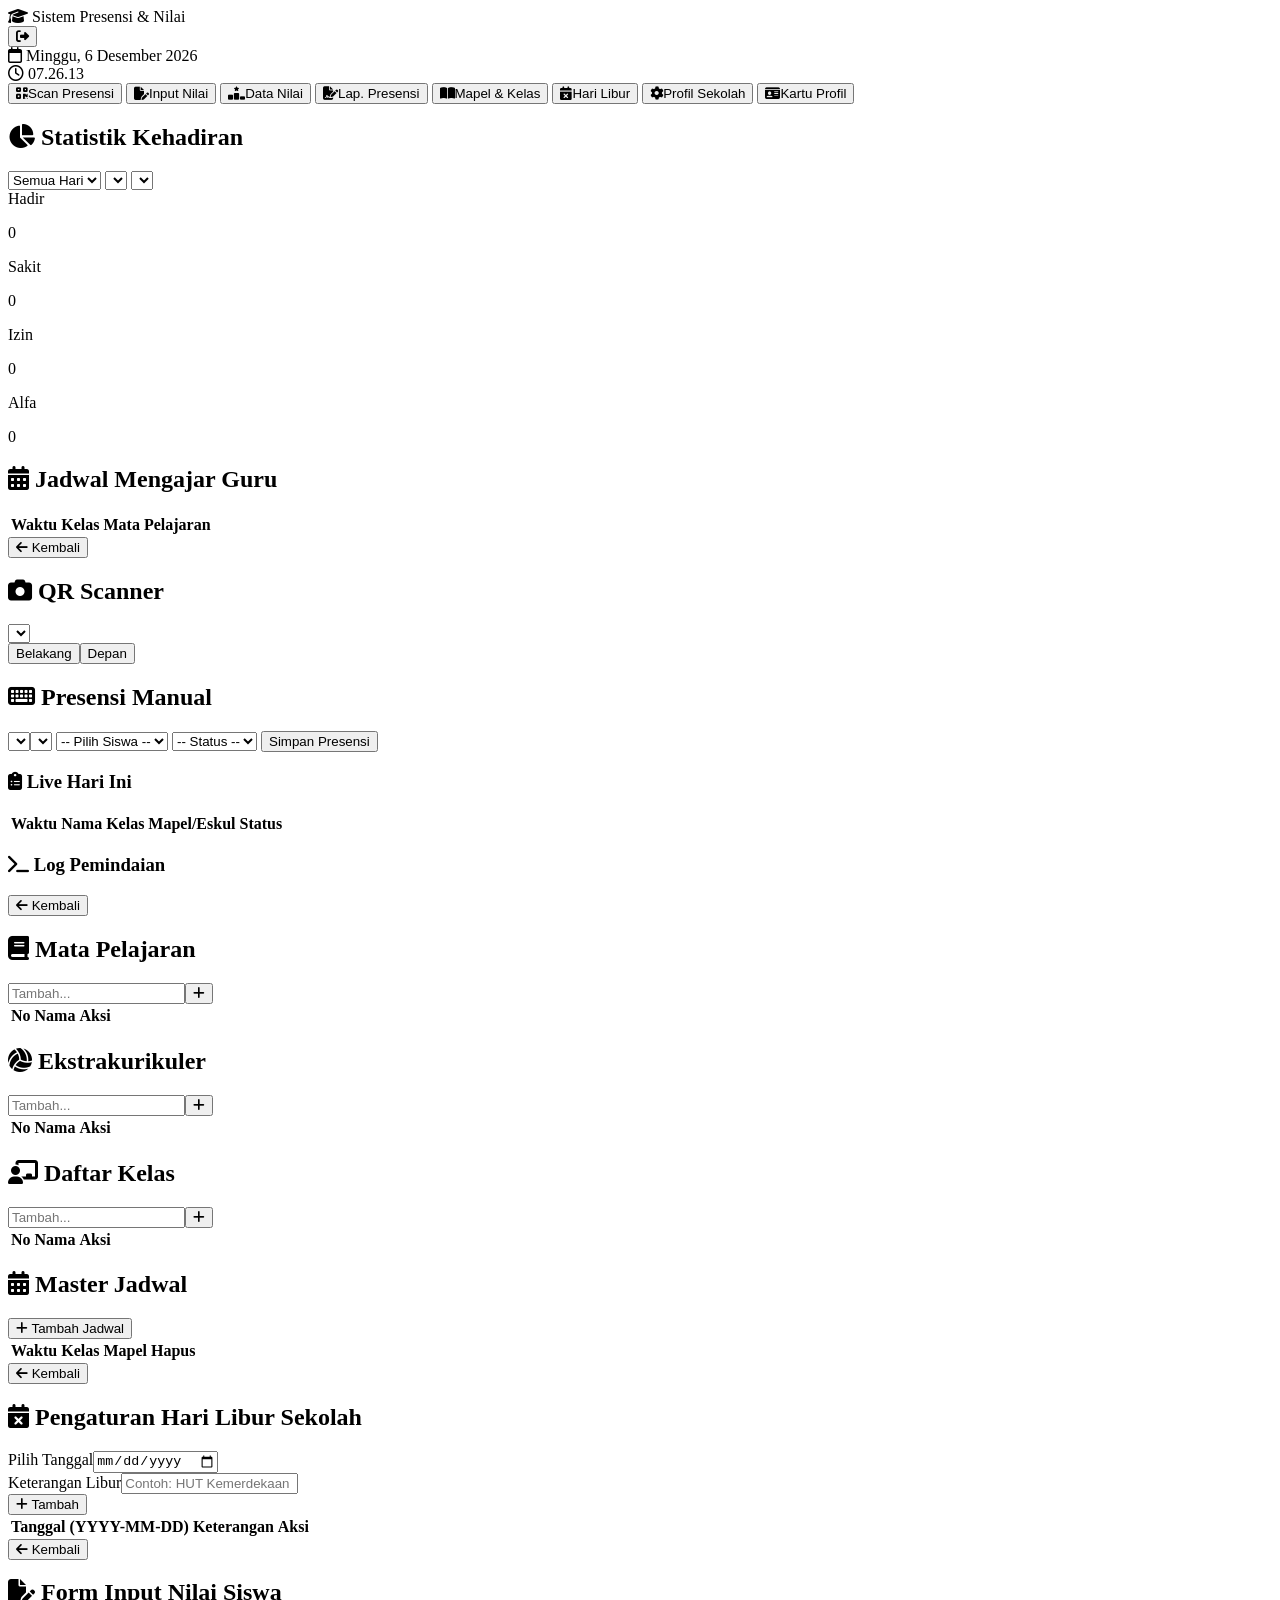
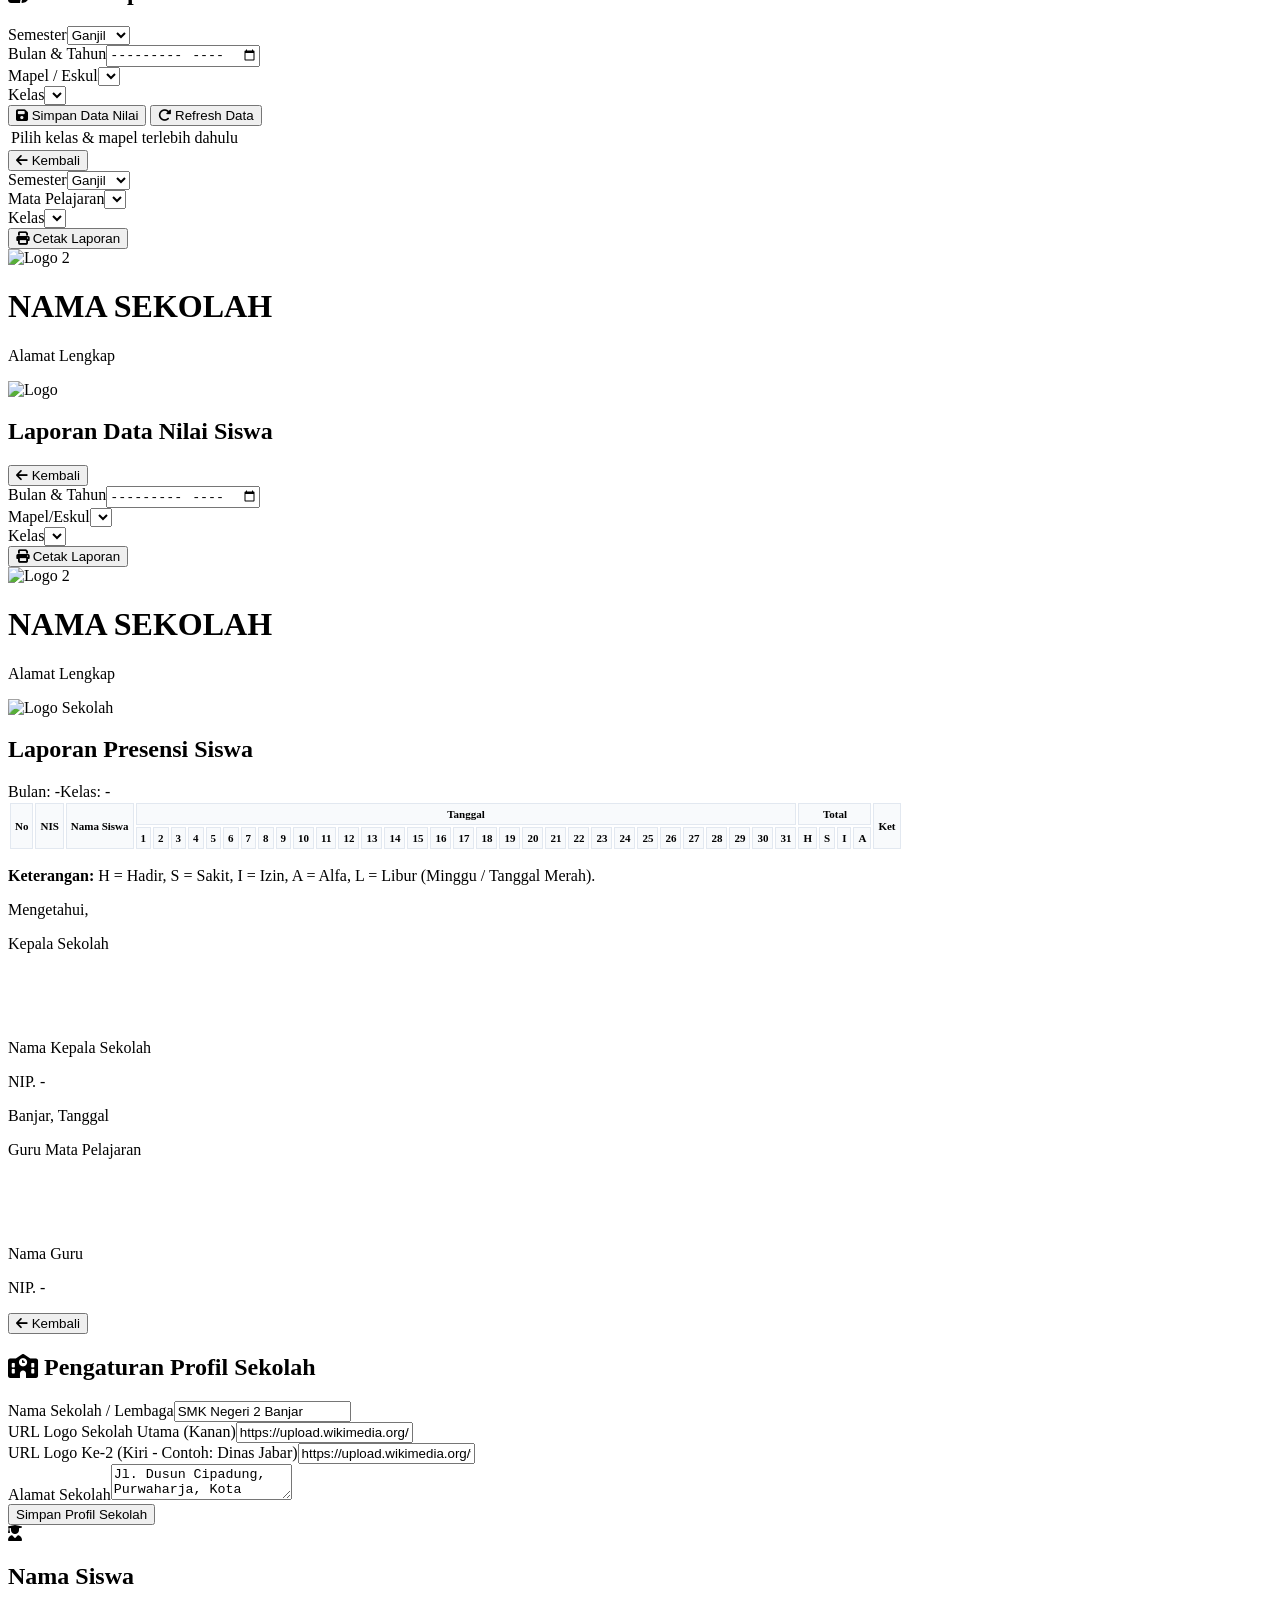
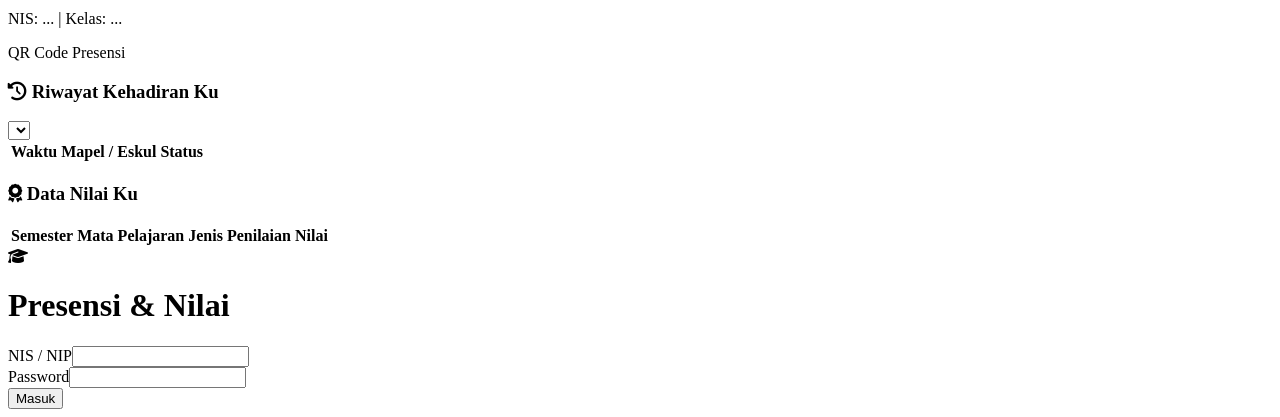
==== commit 69a1f4fc: "Update print statement from 'Hello' to 'Goodbye'" ====
--- a/index.html
+++ b/index.html
@@ -19,92 +19,101 @@
     .table-rekap th, .table-rekap td { border: 1px solid #e2e8f0; padding: 4px; text-align: center; }
     .table-rekap th { background-color: #f8fafc; font-size: 11px; }
     .table-rekap td { font-size: 11px; }
-    .holiday-col { background-color: #fee2e2 !important; color: #ef4444; }
-    .input-nilai-cell { width: 60px; text-align: center; padding: 4px; border: 1px solid #cbd5e1; border-radius: 4px; }
+    .holiday-col { background-color: #fee2e2 !important; color: #ef4444; font-weight: bold;}
   </style>
 </head>
 <body class="bg-slate-100 text-slate-800 font-sans h-screen flex flex-col">
-
   <audio id="beepAudio" src="https://actions.google.com/sounds/v1/alarms/beep_short.ogg" preload="auto"></audio>
 
   <script>
-    const APPS_SCRIPT_URL = "https://script.google.com/macros/s/AKfycbwNaSLa3qBwXUFtOauz8KT8CMlsHriYRdl5Wn1FUmeVUTWfDGk3wZZD9HJ7be81gZlf/exec";
+    // ==============================================
+    // KONFIGURASI API & STATE GLOBAL
+    // ==============================================
+    // GANTI URL INI DENGAN URL DEPLOYMENT APPS SCRIPT ANDA
+    const APPS_SCRIPT_URL = "https://script.google.com/macros/s/AKfycbzgFQWgdpSaVGbeC5eDAFySu_DYksHqg_gSA6GE4OqFV2lZZU_UqyWUeh7HVHafHfD0/exec";
 
     let currentUser = {};
     let globalSiswaData = [];
     let globalGuruData = [];
-    let globalMasterData = { kelas: [], mapel: [], eskul: [] };
+    let globalMapelData = [];
+    let globalEskulData = [];
+    let globalKelasData = [];
+    let globalJadwalDashboard = []; // Untuk Dashboard Jadwal
     let globalPresensiData = [];
+    let globalNilaiData = [];
+    let globalHariLiburData = []; // Untuk Hari Libur
     let html5QrcodeScanner = null;
     let isScanCooldown = false;
 
+    // Default Profil Sekolah (Dengan Logo Ke-2 Jabar)
     let schoolProfile = {
       nama: "SMK Negeri 2 Banjar",
       logo: "https://upload.wikimedia.org/wikipedia/commons/thumb/a/a2/Logo_Tut_Wuri_Handayani.png/120px-Logo_Tut_Wuri_Handayani.png",
+      logo2: "https://upload.wikimedia.org/wikipedia/commons/thumb/b/b3/Lambang_Jawa_Barat.svg/200px-Lambang_Jawa_Barat.svg.png",
       alamat: "Jl. Dusun Cipadung, Purwaharja, Kota Banjar, Jawa Barat"
     };
 
     async function fetchAPI(action, payload = {}) {
       try {
         const response = await fetch(APPS_SCRIPT_URL, {
-          method: 'POST',
-          body: JSON.stringify({ action: action, ...payload }),
-          headers: { 'Content-Type': 'text/plain;charset=utf-8' }
+          method: 'POST', body: JSON.stringify({ action: action, ...payload }), headers: { 'Content-Type': 'text/plain;charset=utf-8' }
         });
         return await response.json();
-      } catch (error) {
-        console.error("API Error:", error);
-        return null;
-      }
+      } catch (error) { return null; }
     }
 
     function showSection(sectionId) {
-      const adminOnlySections = ['dataSiswaView', 'dataGuruView', 'kelolaMapelView', 'inputNilaiView', 'dataNilaiView', 'laporanView', 'scanView', 'pengaturanSekolahView'];
-      if(currentUser.role === 'siswa' && adminOnlySections.includes(sectionId)) {
-         alert("Akses Ditolak! Fitur ini khusus Guru / Admin."); return;
-      }
+      const adminOnlySections = ['dataSiswaView', 'dataGuruView', 'kelolaMapelView', 'inputNilaiView', 'dataNilaiView', 'laporanView', 'scanView', 'pengaturanSekolahView', 'hariLiburView'];
+      if(currentUser.role === 'siswa' && adminOnlySections.includes(sectionId)) return alert("Akses Ditolak! Fitur khusus Guru / Admin.");
       document.querySelectorAll('.view-section').forEach(sec => { sec.classList.remove('block'); sec.classList.add('hidden'); });
       const target = document.getElementById(sectionId);
       if(target) { target.classList.remove('hidden'); target.classList.add('block'); }
     }
 
-    function navigateHome() {
-      if(currentUser.role === 'siswa') showSection('studentProfileView');
-      else showSection('dashboardView');
-    }
-
-    function updateTimeClock() {
+    function navigateHome() { showSection(currentUser.role === 'siswa' ? 'studentProfileView' : 'dashboardView'); }
+
+    setInterval(() => {
       const now = new Date();
-      const options = { weekday: 'long', year: 'numeric', month: 'long', day: 'numeric' };
-      document.getElementById('realtimeDate').innerText = now.toLocaleDateString('id-ID', options);
+      document.getElementById('realtimeDate').innerText = now.toLocaleDateString('id-ID', { weekday: 'long', year: 'numeric', month: 'long', day: 'numeric' });
       document.getElementById('realtimeClock').innerText = now.toLocaleTimeString('id-ID');
-    }
-    setInterval(updateTimeClock, 1000);
+    }, 1000);
 
     function applySchoolProfile() {
       document.getElementById('navSchoolName').innerText = schoolProfile.nama;
-      document.getElementById('lapSchoolName').innerText = schoolProfile.nama;
-      document.getElementById('lapSchoolAlamat').innerText = schoolProfile.alamat;
-      const logoEl = document.getElementById('lapSchoolLogo');
-      if(logoEl && schoolProfile.logo) logoEl.src = schoolProfile.logo;
+      const logo1 = document.getElementById('lapSchoolLogo');
+      const logo2 = document.getElementById('lapSchoolLogo2');
+      const logo3 = document.getElementById('dataNilaiLogo');
+      const logo4 = document.getElementById('dataNilaiLogo2');
+      
+      document.querySelectorAll('.lapSchoolNameClass').forEach(e => e.innerText = schoolProfile.nama);
+      document.querySelectorAll('.lapSchoolAlamatClass').forEach(e => e.innerText = schoolProfile.alamat);
+      
+      if(logo1 && schoolProfile.logo) logo1.src = schoolProfile.logo;
+      if(logo2 && schoolProfile.logo2) logo2.src = schoolProfile.logo2;
+      if(logo3 && schoolProfile.logo) logo3.src = schoolProfile.logo;
+      if(logo4 && schoolProfile.logo2) logo4.src = schoolProfile.logo2;
     }
 
     function handleLogin(e) {
       e.preventDefault();
-      const u = document.getElementById('username').value;
-      const p = document.getElementById('password').value;
-      const btn = document.getElementById('btnLogin');
-      btn.innerText = 'Memeriksa...';
+      const u = document.getElementById('username').value; const p = document.getElementById('password').value;
+      const btn = document.getElementById('btnLogin'); btn.innerText = 'Memeriksa...';
 
       fetchAPI('prosesLogin', { username: u, password: p }).then(res => {
-        if(!res) { btn.innerText = 'Masuk'; alert("Gagal koneksi ke server"); return; }
+        if(!res) { btn.innerText = 'Masuk'; return alert("Gagal koneksi ke server"); }
         if(res.success) {
           currentUser = res;
           document.getElementById('loginPage').classList.add('hidden');
           document.getElementById('mainDashboard').classList.remove('hidden');
           document.getElementById('userNameDisplay').innerText = res.nama;
           document.getElementById('userRoleBadge').innerText = res.role.toUpperCase();
+
+          const nowM = new Date();
+          if(document.getElementById('nilaiInputBulanTahun')) document.getElementById('nilaiInputBulanTahun').value = `${nowM.getFullYear()}-${String(nowM.getMonth()+1).padStart(2,'0')}`;
+          
           applySchoolProfile();
+          let fTgl = document.getElementById('statFilterTanggal');
+          if(fTgl) { fTgl.innerHTML='<option value="">Semua Hari</option>'; for(let i=1;i<=31;i++){fTgl.innerHTML+=`<option value="${i}">Tanggal ${i}</option>`;} }
           preloadDataAll();
 
           if(res.role === 'siswa') {
@@ -115,555 +124,530 @@
             showSection('dashboardView');
           }
         } else {
-          document.getElementById('loginMsg').innerText = res.message;
-          document.getElementById('loginMsg').classList.remove('hidden');
-          btn.innerText = 'Masuk';
-        }
-      });
-    }
-
-    function logout() {
-      currentUser = {}; stopScanner();
-      document.getElementById('mainDashboard').classList.add('hidden');
-      document.getElementById('loginPage').classList.remove('hidden');
-    }
-
-    // PRELOAD DATA MASTER SPREADSHEET
+          document.getElementById('loginMsg').innerText = res.message; document.getElementById('loginMsg').classList.remove('hidden'); btn.innerText = 'Masuk';
+        }
+      });
+    }
+
+    function logout() { currentUser = {}; stopScanner(); document.getElementById('mainDashboard').classList.add('hidden'); document.getElementById('loginPage').classList.remove('hidden'); }
+
+    // ==============================================
+    // PRELOAD DATA
+    // ==============================================
     function preloadDataAll() {
-      fetchAPI('getMasterData').then(res => {
-        if(res && res.success) {
-          globalMasterData = res;
-          populateAllDropdownsFromMaster();
-        }
-      });
-
-      fetchAPI('getSheetData', { sheetName: 'Siswa' }).then(data => { globalSiswaData = data || []; });
+      fetchAPI('getSheetData', { sheetName: 'MasterData' }).then(data => {
+        globalMapelData = []; globalEskulData = []; globalKelasData = []; globalJadwalDashboard = [];
+        if (data && data.length > 1) {
+          for (let i = 1; i < data.length; i++) {
+            if (data[i][0]) globalMapelData.push(String(data[i][0]).trim());
+            if (data[i][1]) globalEskulData.push(String(data[i][1]).trim());
+            if (data[i][2]) globalKelasData.push(String(data[i][2]).trim());
+            if (data[i][3] || data[i][4] || data[i][5]) globalJadwalDashboard.push([data[i][3]||'', data[i][4]||'', data[i][5]||'']);
+          }
+        }
+        populateKelasDropdowns(); populateMapelEskulDropdowns(); renderKelolaMasterData(); renderJadwalDashboard();
+      });
+      fetchAPI('getSheetData', { sheetName: 'HariLibur' }).then(data => { globalHariLiburData = data||[]; renderHariLiburTable(); });
+      fetchAPI('getSheetData', { sheetName: 'Siswa' }).then(data => { globalSiswaData = data || []; populateKelasDropdowns(); });
       fetchAPI('getSheetData', { sheetName: 'Guru' }).then(data => { globalGuruData = data || []; });
-      fetchAPI('getSheetData', { sheetName: 'Presensi' }).then(data => {
-        globalPresensiData = data || [];
-        updateStatistikUI(); renderTodayPresensiTable();
-      });
-    }
-
-    function populateAllDropdownsFromMaster() {
-      // Populate Kelas Dropdowns
-      const kelasSelects = ['statFilterKelas', 'lapFilterKelas', 'nilaiInputKelas', 'nilaiDataKelas', 'manualKelas'];
-      kelasSelects.forEach(id => {
-        const el = document.getElementById(id);
-        if(!el) return;
+      fetchAPI('getSheetData', { sheetName: 'Presensi' }).then(data => { globalPresensiData = data || []; updateStatistikUI(); renderTodayPresensiTable(); if(currentUser.role==='siswa') renderSiswaKehadiran(); });
+      fetchAPI('getSheetData', { sheetName: 'Nilai' }).then(data => { globalNilaiData = data || []; if(currentUser.role==='siswa') renderSiswaNilai(); });
+    }
+
+    function populateKelasDropdowns() {
+      const kelasSet = new Set(globalKelasData);
+      for(let i=1; i<globalSiswaData.length; i++) { if(globalSiswaData[i][2]) kelasSet.add(String(globalSiswaData[i][2]).trim()); }
+      const kelasArray = Array.from(kelasSet).filter(Boolean).sort();
+      ['statFilterKelas', 'lapFilterKelas', 'nilaiInputKelas', 'nilaiDataKelas', 'manualKelas'].forEach(id => {
+        const el = document.getElementById(id); if(!el) return;
         const currentVal = el.value;
         el.innerHTML = id.includes('Filter') || id.includes('Data') ? '<option value="">Semua Kelas</option>' : '<option value="">-- Pilih Kelas --</option>';
-        globalMasterData.kelas.forEach(k => el.innerHTML += `<option value="${k}">${k}</option>`);
+        kelasArray.forEach(k => el.innerHTML += `<option value="${k}">${k}</option>`);
         if(currentVal) el.value = currentVal;
       });
-
-      // Populate Mapel & Eskul Dropdowns
-      const mapelSelects = ['scanMapelGlobal', 'lapFilterMapel', 'statFilterMapel', 'nilaiInputMapel', 'nilaiDataMapel', 'manualMapel'];
-      mapelSelects.forEach(id => {
-        const el = document.getElementById(id);
-        if(!el) return;
+    }
+
+    function populateMapelEskulDropdowns() {
+      const mapelList = globalMapelData.length > 0 ? globalMapelData : [];
+      const eskulList = globalEskulData.length > 0 ? globalEskulData : [];
+      ['scanMapelGlobal', 'lapFilterMapel', 'statFilterMapel', 'nilaiInputMapel', 'nilaiDataMapel', 'manualMapel', 'siswaFilterMapel'].forEach(id => {
+        const el = document.getElementById(id); if (!el) return;
         const currentVal = el.value;
-        let html = id.includes('Filter') || id.includes('Data') ? '<option value="">-- Semua Mapel & Eskul --</option>' : '<option value="">-- Pilih Mapel / Eskul --</option>';
-
-        html += '<optgroup label="Mata Pelajaran">';
-        globalMasterData.mapel.forEach(m => html += `<option value="${m}">${m}</option>`);
-        html += '</optgroup><optgroup label="Ekstrakurikuler">';
-        globalMasterData.eskul.forEach(e => html += `<option value="${e}">${e}</option>`);
-        html += '</optgroup>';
-
-        el.innerHTML = html;
-        if(currentVal) el.value = currentVal;
-      });
-    }
-
-    // ==========================================
-    // MENU 1: SCAN & PRESENSI
-    // ==========================================
+        let html = (id === 'scanMapelGlobal' || id.includes('Input') || id === 'manualMapel') ? '<option value="">-- Pilih Mata Pelajaran / Eskul --</option>' : '<option value="">-- Semua Mapel & Eskul --</option>';
+        html += '<optgroup label="Mata Pelajaran">'; mapelList.forEach(m => html += `<option value="${m}">${m}</option>`); html += '</optgroup>';
+        html += '<optgroup label="Ekstrakurikuler">'; eskulList.forEach(e => html += `<option value="${e}">${e}</option>`); html += '</optgroup>';
+        el.innerHTML = html; if (currentVal) el.value = currentVal;
+      });
+    }
+
+    // ==============================================
+    // STATISTIK & JADWAL DASHBOARD
+    // ==============================================
+    function updateStatistikUI() {
+      const fTgl = document.getElementById('statFilterTanggal')?document.getElementById('statFilterTanggal').value:'';
+      const fMapel = document.getElementById('statFilterMapel')?document.getElementById('statFilterMapel').value:'';
+      const fKelas = document.getElementById('statFilterKelas')?document.getElementById('statFilterKelas').value:'';
+      let cH=0, cS=0, cI=0, cA=0;
+      for(let i=1; i<globalPresensiData.length; i++) {
+        const r = globalPresensiData[i]; if(!r || !r[0]) continue;
+        const status = String(r[4]||'').toLowerCase();
+        if(fKelas && String(r[3]||'') !== fKelas) continue;
+        if(fMapel && String(r[7]||'') !== fMapel) continue;
+        if(fTgl && parseInt(String(r[0]).split(' ')[0].split('-')[2], 10) !== parseInt(fTgl, 10)) continue;
+        if(status==='hadir') cH++; else if(status==='sakit') cS++; else if(status==='izin') cI++; else if(status==='alfa') cA++;
+      }
+      if(document.getElementById('statHadir')) document.getElementById('statHadir').innerText = cH;
+      if(document.getElementById('statSakit')) document.getElementById('statSakit').innerText = cS;
+      if(document.getElementById('statIzin')) document.getElementById('statIzin').innerText = cI;
+      if(document.getElementById('statAlfa')) document.getElementById('statAlfa').innerText = cA;
+    }
+
+    function renderJadwalDashboard() {
+      const tbody = document.getElementById('tbodyJadwalDashboard');
+      if(!tbody) return; tbody.innerHTML = '';
+      if(globalJadwalDashboard.length === 0) {
+        tbody.innerHTML = '<tr><td colspan="3" class="text-center p-3 text-slate-500">Belum ada jadwal mengajar. Tambahkan di menu Kelola Master Data.</td></tr>'; return;
+      }
+      globalJadwalDashboard.forEach((j, idx) => {
+        tbody.innerHTML += `<tr><td class="p-2 border font-bold">${j[0]}</td><td class="p-2 border">${j[1]}</td><td class="p-2 border text-indigo-700">${j[2]}</td></tr>`;
+      });
+    }
+
+    // ==============================================
+    // PENGATURAN SEKOLAH & HARI LIBUR
+    // ==============================================
+    function saveSchoolProfile(e) {
+      e.preventDefault();
+      schoolProfile.nama = document.getElementById('cfgSchoolName').value;
+      schoolProfile.alamat = document.getElementById('cfgSchoolAddress').value;
+      schoolProfile.logo = document.getElementById('cfgSchoolLogo').value;
+      schoolProfile.logo2 = document.getElementById('cfgSchoolLogo2').value;
+      applySchoolProfile(); alert("Profil Sekolah berhasil diperbarui"); showSection('dashboardView');
+    }
+
+    function renderHariLiburTable() {
+      const tbody = document.getElementById('tbodyHariLibur'); if(!tbody) return; tbody.innerHTML='';
+      if(globalHariLiburData.length <= 1) { tbody.innerHTML = '<tr><td colspan="3" class="text-center p-3 text-slate-500">Belum ada hari libur</td></tr>'; return; }
+      for(let i=1; i<globalHariLiburData.length; i++) {
+        tbody.innerHTML += `<tr><td class="p-2 border">${globalHariLiburData[i][0]}</td><td class="p-2 border">${globalHariLiburData[i][1]}</td>
+        <td class="p-2 border text-center"><button onclick="hapusHariLibur(${i})" class="text-red-500 font-bold"><i class="fa-solid fa-trash"></i></button></td></tr>`;
+      }
+    }
+    
+    function addHariLibur() {
+      const tgl = document.getElementById('inputTglLibur').value; const ket = document.getElementById('inputKetLibur').value;
+      if(!tgl || !ket) return alert("Pilih Tanggal dan isi Keterangan!");
+      globalHariLiburData.push([tgl, ket]);
+      let arr = []; for(let i=1;i<globalHariLiburData.length;i++){ arr.push({tanggal: globalHariLiburData[i][0], keterangan: globalHariLiburData[i][1]}); }
+      fetchAPI('saveHariLiburBatch', { liburList: arr }).then(res => {
+         alert("Berhasil ditambahkan!"); renderHariLiburTable(); document.getElementById('inputTglLibur').value=''; document.getElementById('inputKetLibur').value='';
+      });
+    }
+
+    function hapusHariLibur(idx) {
+      if(!confirm("Hapus hari libur ini?")) return;
+      globalHariLiburData.splice(idx, 1);
+      let arr = []; for(let i=1;i<globalHariLiburData.length;i++){ arr.push({tanggal: globalHariLiburData[i][0], keterangan: globalHariLiburData[i][1]}); }
+      fetchAPI('saveHariLiburBatch', { liburList: arr }).then(res => { alert("Dihapus!"); renderHariLiburTable(); });
+    }
+
+    // ==============================================
+    // SCAN & MANUAL PRESENSI
+    // ==============================================
     function initScanner() { startCameraScan('environment'); renderTodayPresensiTable(); }
-
     function startCameraScan(facingMode) {
       stopScanner().then(() => {
         html5QrcodeScanner = new Html5Qrcode("reader");
-        const config = { fps: 10, qrbox: { width: 220, height: 220 } };
-        html5QrcodeScanner.start({ facingMode: facingMode }, config,
-          (decodedText) => {
-            if (isScanCooldown) return;
-            isScanCooldown = true;
-            processQRScan(decodedText);
-            setTimeout(() => { isScanCooldown = false; }, 3000);
-          }, (err) => {}
-        ).catch(e => { logScan("Kamera tidak dapat diakses!", "error"); });
-      });
-    }
-
-    function stopScanner() {
-      return new Promise((resolve) => {
-        if (html5QrcodeScanner && html5QrcodeScanner.isScanning) {
-          html5QrcodeScanner.stop().then(() => { html5QrcodeScanner.clear(); html5QrcodeScanner = null; resolve(); }).catch(() => resolve());
-        } else { html5QrcodeScanner = null; resolve(); }
-      });
-    }
+        html5QrcodeScanner.start({ facingMode: facingMode }, { fps: 10, qrbox: { width: 220, height: 220 } },
+          (decodedText) => { if(isScanCooldown) return; isScanCooldown = true; processQRScan(decodedText); setTimeout(()=>isScanCooldown=false, 3000); }, (err) => {}
+        ).catch(e => logScan("Kamera tidak dapat diakses!", "error"));
+      });
+    }
+    function stopScanner() { return new Promise(res => { if (html5QrcodeScanner && html5QrcodeScanner.isScanning) { html5QrcodeScanner.stop().then(()=>{html5QrcodeScanner.clear();html5QrcodeScanner=null;res();}).catch(()=>res()); } else { html5QrcodeScanner=null; res(); } }); }
 
     function logScan(msg, type="success") {
-      const container = document.getElementById('scanLogContainer');
-      const div = document.createElement('div');
-      div.className = `p-2 mb-2 text-sm rounded border ${type === 'success' ? 'bg-emerald-50 text-emerald-700 border-emerald-200' : type === 'warning' ? 'bg-amber-50 text-amber-700 border-amber-200' : 'bg-red-50 text-red-700 border-red-200'}`;
-      div.innerHTML = `<b>${new Date().toLocaleTimeString()}</b> - ${msg}`;
-      container.prepend(div);
-      if(container.children.length > 5) container.lastChild.remove();
-    }
-
-    function getTodayString() {
-      const d = new Date();
-      return `${d.getFullYear()}-${String(d.getMonth()+1).padStart(2,'0')}-${String(d.getDate()).padStart(2,'0')}`;
-    }
-
-    function processQRScan(nis) {
-      const audio = document.getElementById('beepAudio'); if(audio) { audio.currentTime = 0; audio.play().catch(e => {}); }
-      submitPresensi(nis, 'Hadir', 'QR Code');
+      const c = document.getElementById('scanLogContainer'); const div = document.createElement('div');
+      div.className = `p-2 mb-2 text-sm rounded border ${type==='success'?'bg-emerald-50 text-emerald-700 border-emerald-200':type==='warning'?'bg-amber-50 text-amber-700 border-amber-200':'bg-red-50 text-red-700 border-red-200'}`;
+      div.innerHTML = `<b>${new Date().toLocaleTimeString()}</b> - ${msg}`; c.prepend(div); if(c.children.length>5) c.lastChild.remove();
+    }
+
+    function processQRScan(nis) { const au = document.getElementById('beepAudio'); if(au) { au.currentTime=0; au.play().catch(e=>{}); } submitPresensi(nis, 'Hadir', 'QR Code'); }
+
+    function updateManualSiswaList() {
+      const kelas = document.getElementById('manualKelas').value; const sel = document.getElementById('manualSiswa');
+      sel.innerHTML = '<option value="">-- Pilih Siswa --</option>';
+      if(kelas) sel.innerHTML += '<option value="ALL" class="font-bold text-blue-600">-- SEMUA SISWA (Pilih untuk Masal Hadir) --</option>';
+      for(let i=1; i<globalSiswaData.length; i++) { if(globalSiswaData[i][2] === kelas) sel.innerHTML += `<option value="${globalSiswaData[i][0]}">${globalSiswaData[i][1]} (${globalSiswaData[i][0]})</option>`; }
     }
 
     function submitManualPresensi() {
-      const nis = document.getElementById('manualSiswa').value;
-      const status = document.getElementById('manualStatus').value;
-      if(!nis || !status) { alert("Pilih Siswa dan Status!"); return; }
-      submitPresensi(nis, status, 'Manual');
+      const nis = document.getElementById('manualSiswa').value; const status = document.getElementById('manualStatus').value; const kelas = document.getElementById('manualKelas').value;
+      if(!nis || !status) return alert("Pilih Siswa dan Status!");
+      
+      const mapelId = 'manualMapel'; const mapel = document.getElementById(mapelId).value;
+      if(!mapel) return alert("Pilih Mata Pelajaran / Ekstrakurikuler terlebih dahulu!");
+
+      let targetList = [];
+      if(nis === 'ALL') { // Tugas 2: Masal Hadir
+        for(let i=1; i<globalSiswaData.length; i++) {
+          if(globalSiswaData[i][2] === kelas) targetList.push({ nis: globalSiswaData[i][0], nama: globalSiswaData[i][1], kelas: kelas, status: status, metode: 'Manual', mapel: mapel });
+        }
+      } else {
+        let n=''; let k='';
+        for(let i=1; i<globalSiswaData.length; i++) { if(String(globalSiswaData[i][0]) === String(nis)) { n=globalSiswaData[i][1]; k=globalSiswaData[i][2]; break; } }
+        targetList.push({ nis: nis, nama: n, kelas: k, status: status, metode: 'Manual', mapel: mapel });
+      }
+
+      logScan(`Memproses ${targetList.length} data absen...`, "warning");
+      fetchAPI('savePresensiBatch', { presensiList: targetList }).then(res => {
+        if(res && res.success) {
+           logScan(`Berhasil menyimpan ${targetList.length} data presensi (${status}) - ${mapel}`, "success");
+           fetchAPI('getSheetData', { sheetName: 'Presensi' }).then(d => { globalPresensiData = d||[]; renderTodayPresensiTable(); updateStatistikUI(); }); // Refresh lokal agar sinkron
+        } else logScan(`Gagal menyimpan data!`, "error");
+      });
     }
 
     function submitPresensi(nis, status, metode) {
-      let student = null;
-      for(let i=1; i<globalSiswaData.length; i++) {
-        if(String(globalSiswaData[i][0]).trim() === String(nis).trim()) {
-          student = { nis: globalSiswaData[i][0], nama: globalSiswaData[i][1], kelas: globalSiswaData[i][2] }; break;
-        }
-      }
-
-      if(!student) { logScan(`Siswa NIS: ${nis} tidak terdaftar!`, "error"); return; }
-      const mapelId = metode === 'Manual' ? 'manualMapel' : 'scanMapelGlobal';
-      const mapel = document.getElementById(mapelId).value;
-      if(!mapel) { logScan(`Pilih Mata Pelajaran / Ekstrakurikuler terlebih dahulu!`, "warning"); return; }
-
-      const todayStr = getTodayString();
-      logScan(`Memproses presensi ${student.nama}...`, "warning");
-      const list = [{ nis: student.nis, nama: student.nama, kelas: student.kelas, status: status, metode: metode, mapel: mapel }];
-
-      fetchAPI('savePresensiBatch', { presensiList: list }).then(res => {
-        if(res && res.success) {
-          logScan(`Berhasil: ${student.nama} (${status}) - ${mapel}`, "success");
-          globalPresensiData.push([`${todayStr} ${new Date().toLocaleTimeString()}`, student.nis, student.nama, student.kelas, status, metode, '', mapel]);
-          renderTodayPresensiTable(); updateStatistikUI();
-        } else { logScan(`Gagal menyimpan data ${student.nama}.`, "error"); }
+      let st = null; for(let i=1;i<globalSiswaData.length;i++) { if(String(globalSiswaData[i][0]).trim() === String(nis).trim()) { st = { nis: globalSiswaData[i][0], nama: globalSiswaData[i][1], kelas: globalSiswaData[i][2] }; break; } }
+      if(!st) return logScan(`Siswa NIS: ${nis} tak terdaftar!`, "error");
+      const mapel = document.getElementById(metode==='Manual'?'manualMapel':'scanMapelGlobal').value;
+      if(!mapel) return logScan(`Pilih Mata Pelajaran!`, "warning");
+
+      fetchAPI('savePresensiBatch', { presensiList: [{ nis: st.nis, nama: st.nama, kelas: st.kelas, status: status, metode: metode, mapel: mapel }] }).then(res => {
+        if(res) { logScan(`Berhasil: ${st.nama} (${status})`, "success"); fetchAPI('getSheetData', { sheetName: 'Presensi' }).then(d => { globalPresensiData = d||[]; renderTodayPresensiTable(); updateStatistikUI(); }); }
       });
     }
 
     function renderTodayPresensiTable() {
-      const tbody = document.getElementById('tbodyTodayPresensi');
-      if(!tbody) return; tbody.innerHTML = '';
-      const todayStr = getTodayString(); let count = 0;
+      const tbody = document.getElementById('tbodyTodayPresensi'); if(!tbody) return; tbody.innerHTML = '';
+      const todayStr = `${new Date().getFullYear()}-${String(new Date().getMonth()+1).padStart(2,'0')}-${String(new Date().getDate()).padStart(2,'0')}`;
+      let c = 0;
       for(let i = globalPresensiData.length - 1; i >= 1; i--) {
         const r = globalPresensiData[i];
         if(r[0] && r[0].includes(todayStr)) {
-          count++;
-          let color = r[4].toLowerCase() === 'hadir' ? 'bg-emerald-100 text-emerald-800' : 'bg-amber-100 text-amber-800';
-          tbody.innerHTML += `<tr class="border-b text-xs"><td class="p-2">${r[0].split(' ')[1] || r[0]}</td><td class="p-2 font-bold">${r[2]}</td><td class="p-2">${r[3]}</td><td class="p-2">${r[7] || '-'}</td><td class="p-2"><span class="${color} px-2 py-0.5 rounded font-bold">${r[4]}</span></td></tr>`;
-        }
-        if(count >= 10) break;
-      }
-      if(count === 0) tbody.innerHTML = '<tr><td colspan="5" class="p-3 text-center text-slate-500">Belum ada presensi hari ini.</td></tr>';
-    }
-
-    function updateManualSiswaList() {
-      const kelas = document.getElementById('manualKelas').value;
-      const select = document.getElementById('manualSiswa');
-      select.innerHTML = '<option value="">-- Pilih Siswa --</option>';
+          c++; let color = r[4].toLowerCase()==='hadir'?'bg-emerald-100 text-emerald-800':'bg-amber-100 text-amber-800';
+          tbody.innerHTML += `<tr class="border-b text-xs"><td class="p-2">${r[0].split(' ')[1]||r[0]}</td><td class="p-2 font-bold">${r[2]}</td><td class="p-2">${r[3]}</td><td class="p-2">${r[7]||'-'}</td><td class="p-2"><span class="${color} px-2 py-0.5 rounded font-bold">${r[4]}</span></td></tr>`;
+        }
+        if(c >= 10) break;
+      }
+      if(c === 0) tbody.innerHTML = '<tr><td colspan="5" class="p-3 text-center text-slate-500">Belum ada presensi hari ini.</td></tr>';
+    }
+
+    // ==============================================
+    // KELOLA MASTER DATA (MAPEL, ESKUL, KELAS, JADWAL)
+    // ==============================================
+    function renderKelolaMasterData() {
+      const renderRows = (arr, type) => arr.map((x,i) => `<tr class="border-b"><td class="p-2 text-center">${i+1}</td><td class="p-2 font-semibold">${x}</td><td class="p-2 text-center"><button onclick="editMasterItem('${type}',${i})" class="text-blue-500 mx-1" title="Edit"><i class="fa-solid fa-edit"></i></button><button onclick="deleteMasterItem('${type}',${i})" class="text-red-500 mx-1" title="Hapus"><i class="fa-solid fa-trash"></i></button></td></tr>`).join('') || '<tr><td colspan="3" class="text-center p-2 text-slate-400">Kosong</td></tr>';
+      if (document.getElementById('mapelListBody')) document.getElementById('mapelListBody').innerHTML = renderRows(globalMapelData, 'Mapel');
+      if (document.getElementById('eskulListBody')) document.getElementById('eskulListBody').innerHTML = renderRows(globalEskulData, 'Ekstrakurikuler');
+      if (document.getElementById('kelasListBody')) document.getElementById('kelasListBody').innerHTML = renderRows(globalKelasData, 'Kelas');
+      
+      const tbodyJdw = document.getElementById('jadwalListBody');
+      if(tbodyJdw) {
+         tbodyJdw.innerHTML = globalJadwalDashboard.map((j,i) => `<tr class="border-b"><td class="p-2">${j[0]}</td><td class="p-2">${j[1]}</td><td class="p-2">${j[2]}</td><td class="p-2 text-center"><button onclick="deleteJadwalItem(${i})" class="text-red-500" title="Hapus"><i class="fa-solid fa-trash"></i></button></td></tr>`).join('') || '<tr><td colspan="4" class="text-center p-2 text-slate-400">Kosong</td></tr>';
+      }
+    }
+
+    // Tugas 6: Fungsi Edit & Hapus Master Data
+    function addMasterItem(type) {
+      let inputId = type==='Mapel'?'newMapelInput':type==='Ekstrakurikuler'?'newEskulInput':'newKelasInput';
+      let val = document.getElementById(inputId).value.trim(); if(!val) return alert("Kosong!");
+      let targetArr = type==='Mapel'?globalMapelData:type==='Ekstrakurikuler'?globalEskulData:globalKelasData;
+      targetArr.push(val);
+      fetchAPI('syncMasterColumn', { type: type, arrayData: targetArr }).then(res => { alert(res.message); document.getElementById(inputId).value=''; populateMapelEskulDropdowns(); populateKelasDropdowns(); renderKelolaMasterData(); });
+    }
+
+    function editMasterItem(type, idx) {
+      let targetArr = type==='Mapel'?globalMapelData:type==='Ekstrakurikuler'?globalEskulData:globalKelasData;
+      let newVal = prompt(`Edit nama ${type}:`, targetArr[idx]);
+      if(newVal && newVal.trim() !== '') {
+        targetArr[idx] = newVal.trim();
+        fetchAPI('syncMasterColumn', { type: type, arrayData: targetArr }).then(res => { populateMapelEskulDropdowns(); populateKelasDropdowns(); renderKelolaMasterData(); });
+      }
+    }
+
+    function deleteMasterItem(type, idx) {
+      if(!confirm(`PERINGATAN! Anda yakin ingin menghapus item ini dari ${type}?`)) return;
+      let targetArr = type==='Mapel'?globalMapelData:type==='Ekstrakurikuler'?globalEskulData:globalKelasData;
+      targetArr.splice(idx, 1);
+      fetchAPI('syncMasterColumn', { type: type, arrayData: targetArr }).then(res => { populateMapelEskulDropdowns(); populateKelasDropdowns(); renderKelolaMasterData(); });
+    }
+
+    function addJadwalItem() {
+      let w = prompt("Masukkan Waktu/Jam (Contoh: Senin, 07:00):"); if(!w) return;
+      let k = prompt("Masukkan Kelas:"); if(!k) return;
+      let m = prompt("Masukkan Mata Pelajaran:"); if(!m) return;
+      globalJadwalDashboard.push([w,k,m]);
+      fetchAPI('syncMasterColumn', { type: 'Jadwal', arrayData: globalJadwalDashboard }).then(res => { renderKelolaMasterData(); renderJadwalDashboard(); });
+    }
+    
+    function deleteJadwalItem(idx) {
+      if(!confirm("Hapus jadwal ini?")) return;
+      globalJadwalDashboard.splice(idx, 1);
+      fetchAPI('syncMasterColumn', { type: 'Jadwal', arrayData: globalJadwalDashboard }).then(res => { renderKelolaMasterData(); renderJadwalDashboard(); });
+    }
+
+    // ==============================================
+    // INPUT NILAI (DINAMIS)
+    // ==============================================
+    // Tugas 3: Refresh Data
+    function refreshDataNilai() { fetchAPI('getSheetData', { sheetName: 'Nilai' }).then(d => { globalNilaiData = d||[]; loadSiswaForNilai(); alert("Data Nilai Diperbarui!"); }); }
+
+    function loadSiswaForNilai() {
+      const semester = document.getElementById('nilaiInputSemester').value; const mapel = document.getElementById('nilaiInputMapel').value; const kelas = document.getElementById('nilaiInputKelas').value;
+      const tbody = document.getElementById('tbodyInputNilai'); const thead = document.getElementById('theadInputNilai');
+
+      if(!kelas || !mapel) { thead.innerHTML=''; tbody.innerHTML='<tr><td colspan="15" class="text-center p-4">Pilih Kelas & Mapel terlebih dahulu</td></tr>'; return; }
+
+      // Tugas 3: Mengambil jenis dinamis berdasarkan data yang ada
+      let dynamicJenisSet = new Set(['Tugas 1', 'Tugas 2', 'Tugas 3', 'Praktek', 'ASAS', 'ASAJ']); 
+      let existingGrades = {}; let ketGrades = {};
+      
+      for(let i=1; i<globalNilaiData.length; i++) {
+        const r = globalNilaiData[i]; if(!r) continue;
+        if((!semester || r[1] === semester) && (!mapel || r[5] === mapel) && r[4] === kelas) {
+          const nis = String(r[2]).trim(); const jenis = String(r[6]).trim(); const val = parseFloat(r[7]);
+          dynamicJenisSet.add(jenis);
+          if(!existingGrades[nis]) existingGrades[nis] = {}; existingGrades[nis][jenis] = val;
+          if(!ketGrades[nis] && r[8] && r[8] !== '-') ketGrades[nis] = r[8];
+        }
+      }
+
+      let activeJenisArr = Array.from(dynamicJenisSet);
+      let thHtml = `<tr class="bg-slate-100 text-xs font-bold border-b"><th class="p-2 w-10 text-center">No</th><th class="p-2 w-24 text-left">NIS</th><th class="p-2 text-left min-w-[150px]">Nama</th>`;
+      activeJenisArr.forEach(j => thHtml += `<th class="p-2 text-center w-20">${j}</th>`);
+      thHtml += `<th class="p-2 text-center w-16 bg-emerald-100">Rata2</th><th class="p-2 text-left w-32 bg-rose-50 text-rose-800">Tugas Yg Belum</th><th class="p-2 text-left w-40">Keterangan</th></tr>`;
+      thead.innerHTML = thHtml; tbody.innerHTML = '';
+      
+      let idx=1;
       for(let i=1; i<globalSiswaData.length; i++) {
-        if(globalSiswaData[i][2] === kelas) select.innerHTML += `<option value="${globalSiswaData[i][0]}">${globalSiswaData[i][1]} (${globalSiswaData[i][0]})</option>`;
-      }
-    }
-
-    // ==========================================
-    // MENU 2: INPUT NILAI (TABEL INTERAKTIF & KALKULASI REALTIME)
-    // ==========================================
-    function loadSiswaForInputNilaiTable() {
-      const kelas = document.getElementById('nilaiInputKelas').value;
-      const mapel = document.getElementById('nilaiInputMapel').value;
-      const semester = document.getElementById('nilaiInputSemester').value;
-      const tbody = document.getElementById('tbodyInputNilaiTable');
-
-      if(!kelas || !mapel) {
-        tbody.innerHTML = '<tr><td colspan="11" class="text-center p-4 text-slate-500">Silakan pilih Kelas dan Mapel terlebih dahulu</td></tr>';
-        return;
-      }
-
-      tbody.innerHTML = '<tr><td colspan="11" class="text-center p-4">Memuat data nilai siswa...</td></tr>';
-
-      // Ambil nilai yang sudah pernah diinput dari backend
-      fetchAPI('getNilaiByKelasMapel', { kelas, mapel, semester }).then(res => {
-        const existingNilai = (res && res.success) ? res.data : {};
-        tbody.innerHTML = '';
-        let idx = 1;
-
-        for(let i=1; i<globalSiswaData.length; i++) {
-          if(globalSiswaData[i][2] === kelas) {
-            const nis = globalSiswaData[i][0];
-            const nama = globalSiswaData[i][1];
-            const n = existingNilai[nis] || { t1:'', t2:'', t3:'', uts:'', uas:'' };
-
-            tbody.innerHTML += `
-              <tr class="border-b text-sm align-middle" data-nis="${nis}" data-nama="${nama}">
-                <td class="p-2 text-center font-bold">${idx++}</td>
-                <td class="p-2 font-mono">${nis}</td>
-                <td class="p-2 font-bold">${nama}</td>
-                <td class="p-2 text-center"><input type="number" class="input-nilai-cell val-t1" value="${n.t1}" oninput="hitungStatistikBaris(this)"></td>
-                <td class="p-2 text-center"><input type="number" class="input-nilai-cell val-t2" value="${n.t2}" oninput="hitungStatistikBaris(this)"></td>
-                <td class="p-2 text-center"><input type="number" class="input-nilai-cell val-t3" value="${n.t3}" oninput="hitungStatistikBaris(this)"></td>
-                <td class="p-2 text-center"><input type="number" class="input-nilai-cell val-uts" value="${n.uts}" oninput="hitungStatistikBaris(this)"></td>
-                <td class="p-2 text-center"><input type="number" class="input-nilai-cell val-uas" value="${n.uas}" oninput="hitungStatistikBaris(this)"></td>
-                <td class="p-2 text-center font-bold text-emerald-700 bg-emerald-50 res-avg">0</td>
-                <td class="p-2 text-center font-bold text-blue-700 bg-blue-50 res-max">0</td>
-                <td class="p-2 text-center font-bold text-amber-700 bg-amber-50 res-min">0</td>
-              </tr>
-            `;
-          }
-        }
-
-        if(idx === 1) {
-          tbody.innerHTML = '<tr><td colspan="11" class="text-center p-4 text-rose-500 font-semibold">Tidak ada siswa terdaftar di kelas ini</td></tr>';
-        } else {
-          // Trigger hitung statistik untuk semua baris yang dimuat
-          document.querySelectorAll('#tbodyInputNilaiTable tr').forEach(tr => {
-            const inp = tr.querySelector('.val-t1');
-            if(inp) hitungStatistikBaris(inp);
+        if(globalSiswaData[i][2] === kelas) {
+          const nis = String(globalSiswaData[i][0]).trim(); const nama = globalSiswaData[i][1];
+          const stGrades = existingGrades[nis] || {};
+          let trHtml = `<tr class="border-b text-sm student-nilai-row" data-nis="${nis}" data-nama="${nama}"><td class="p-2 text-center">${idx++}</td><td class="p-2 font-mono">${nis}</td><td class="p-2 font-bold truncate">${nama}</td>`;
+          let sum=0, count=0; let missing = [];
+          
+          activeJenisArr.forEach(j => {
+            const extVal = stGrades[j] !== undefined ? stGrades[j] : '';
+            if(extVal !== '') { sum+=parseFloat(extVal); count++; } else { missing.push(j); }
+            trHtml += `<td class="p-1 text-center"><input type="number" min="0" max="100" class="w-16 border p-1 text-center rounded text-xs nilai-cell" data-jenis="${j}" value="${extVal}" oninput="calcStat(this)"></td>`;
           });
-        }
-      });
-    }
-
-    function hitungStatistikBaris(inputElem) {
-      const tr = inputElem.closest('tr');
-      const inputs = tr.querySelectorAll('input[type="number"]');
-      const values = [];
-
-      inputs.forEach(inp => {
-        if(inp.value !== '' && !isNaN(inp.value)) {
-          values.push(parseFloat(inp.value));
-        }
-      });
-
-      if(values.length > 0) {
-        const sum = values.reduce((a, b) => a + b, 0);
-        const avg = (sum / values.length).toFixed(1);
-        const max = Math.max(...values);
-        const min = Math.min(...values);
-
-        tr.querySelector('.res-avg').innerText = avg;
-        tr.querySelector('.res-max').innerText = max;
-        tr.querySelector('.res-min').innerText = min;
-      } else {
-        tr.querySelector('.res-avg').innerText = '0';
-        tr.querySelector('.res-max').innerText = '0';
-        tr.querySelector('.res-min').innerText = '0';
-      }
-    }
-
-    function saveNilaiBatchMatrix() {
-      const kelas = document.getElementById('nilaiInputKelas').value;
-      const mapel = document.getElementById('nilaiInputMapel').value;
-      const semester = document.getElementById('nilaiInputSemester').value;
-
-      if(!kelas || !mapel) return alert("Pilih Kelas dan Mata Pelajaran terlebih dahulu!");
-
-      const rows = document.querySelectorAll('#tbodyInputNilaiTable tr');
-      let nilaiList = [];
-
+          
+          let avg = count > 0 ? (sum/count).toFixed(1) : '0';
+          let ketVal = ketGrades[nis] || '';
+          
+          trHtml += `<td class="p-2 text-center font-bold bg-emerald-50 row-avg">${avg}</td><td class="p-2 text-xs text-rose-600 font-medium missing-cell">${missing.join(', ')}</td><td class="p-1"><input type="text" class="w-full border p-1 text-xs rounded ket-cell" value="${ketVal}" placeholder="Ket..."></td></tr>`;
+          tbody.innerHTML += trHtml;
+        }
+      }
+      if(idx===1) tbody.innerHTML = '<tr><td colspan="15" class="text-center p-4">Tidak ada siswa</td></tr>';
+    }
+
+    function calcStat(inp) {
+      const tr = inp.closest('tr'); const inputs = tr.querySelectorAll('.nilai-cell');
+      let sum=0, count=0; let missing=[];
+      inputs.forEach(i => { let v=parseFloat(i.value); if(!isNaN(v)) { sum+=v; count++; } else { missing.push(i.getAttribute('data-jenis')); } });
+      tr.querySelector('.row-avg').innerText = count>0?(sum/count).toFixed(1):'0';
+      tr.querySelector('.missing-cell').innerText = missing.join(', ');
+    }
+
+    function saveNilaiBatch() {
+      const semester = document.getElementById('nilaiInputSemester').value; const bultah = document.getElementById('nilaiInputBulanTahun').value;
+      const mapel = document.getElementById('nilaiInputMapel').value; const kelas = document.getElementById('nilaiInputKelas').value;
+      if(!semester || !bultah || !mapel || !kelas) return alert("Lengkapi Semester, Bulan & Tahun, Mapel, dan Kelas!");
+
+      const rows = document.querySelectorAll('#tbodyInputNilai tr.student-nilai-row'); let dataToSave = [];
       rows.forEach(tr => {
-        const nis = tr.getAttribute('data-nis');
-        const nama = tr.getAttribute('data-nama');
-        if(nis) {
-          nilaiList.push({
-            nis: nis,
-            nama: nama,
-            t1: tr.querySelector('.val-t1').value,
-            t2: tr.querySelector('.val-t2').value,
-            t3: tr.querySelector('.val-t3').value,
-            uts: tr.querySelector('.val-uts').value,
-            uas: tr.querySelector('.val-uas').value
-          });
-        }
-      });
-
-      if(nilaiList.length === 0) return alert("Tidak ada data siswa untuk disimpan!");
-
-      const btn = event.target;
-      btn.innerText = "Menyimpan...";
-
-      fetchAPI('saveNilaiMatrixBatch', { kelas, mapel, semester, nilaiList }).then(res => {
-        btn.innerText = "Simpan Semua Nilai";
-        if(res && res.success) {
-          alert(res.message);
-        } else {
-          alert("Gagal menyimpan data nilai!");
-        }
-      });
-    }
-
-    // ==========================================
-    // MENU 3: DATA NILAI (REKAPITULASI)
-    // ==========================================
-    function renderDataNilaiRekap() {
-      const semester = document.getElementById('nilaiDataSemester').value;
-      const mapel = document.getElementById('nilaiDataMapel').value;
-      const kelas = document.getElementById('nilaiDataKelas').value;
+        const nis = tr.getAttribute('data-nis'); const nama = tr.getAttribute('data-nama');
+        const inputs = tr.querySelectorAll('.nilai-cell'); const ket = tr.querySelector('.ket-cell').value.trim();
+        inputs.forEach(inp => {
+          const jenis = inp.getAttribute('data-jenis'); const val = inp.value.trim();
+          if(nis && jenis && val !== '') dataToSave.push({ bultah: bultah, semester: semester, nis: nis, nama: nama, kelas: kelas, mapel: mapel, jenis: jenis, nilai: val, keterangan: ket });
+        });
+      });
+
+      if(dataToSave.length===0) return alert("Tidak ada nilai yang diisi!");
+      fetchAPI('saveNilaiBatch', { nilaiList: dataToSave }).then(res => { if(res && res.success) { alert(`Berhasil menyimpan data!`); refreshDataNilai(); } else alert("Gagal menyimpan!"); });
+    }
+
+    // ==============================================
+    // DATA NILAI (Tugas 4)
+    // ==============================================
+    function renderDataNilai() {
+      const semester = document.getElementById('nilaiDataSemester').value; const mapel = document.getElementById('nilaiDataMapel').value; const kelas = document.getElementById('nilaiDataKelas').value;
       const tbody = document.getElementById('tbodyDataNilai');
-
-      if(!kelas || !mapel) {
-        tbody.innerHTML = '<tr><td colspan="11" class="text-center p-4">Pilih Kelas dan Mapel untuk menampilkan rekap nilai.</td></tr>';
-        return;
-      }
-
-      tbody.innerHTML = '<tr><td colspan="11" class="text-center p-4">Memuat data rekap...</td></tr>';
-
-      fetchAPI('getNilaiByKelasMapel', { kelas, mapel, semester }).then(res => {
-        const nMap = (res && res.success) ? res.data : {};
-        tbody.innerHTML = '';
-        let idx = 1;
-
-        for(let i=1; i<globalSiswaData.length; i++) {
-          if(globalSiswaData[i][2] === kelas) {
-            const nis = globalSiswaData[i][0];
-            const nama = globalSiswaData[i][1];
-            const n = nMap[nis] || { t1:'-', t2:'-', t3:'-', uts:'-', uas:'-' };
-
-            const vals = [n.t1, n.t2, n.t3, n.uts, n.uas].map(v => parseFloat(v)).filter(v => !isNaN(v));
-            let avg = vals.length > 0 ? (vals.reduce((a,b)=>a+b,0)/vals.length).toFixed(1) : '-';
-            let max = vals.length > 0 ? Math.max(...vals) : '-';
-            let min = vals.length > 0 ? Math.min(...vals) : '-';
-
-            tbody.innerHTML += `
-              <tr class="border-b text-sm text-center">
-                <td class="p-2 font-bold">${idx++}</td>
-                <td class="p-2 font-mono text-left">${nis}</td>
-                <td class="p-2 font-bold text-left">${nama}</td>
-                <td class="p-2">${n.t1 || '-'}</td>
-                <td class="p-2">${n.t2 || '-'}</td>
-                <td class="p-2">${n.t3 || '-'}</td>
-                <td class="p-2">${n.uts || '-'}</td>
-                <td class="p-2">${n.uas || '-'}</td>
-                <td class="p-2 font-bold bg-emerald-50 text-emerald-700">${avg}</td>
-                <td class="p-2 font-bold bg-blue-50 text-blue-700">${max}</td>
-                <td class="p-2 font-bold bg-amber-50 text-amber-700">${min}</td>
-              </tr>
-            `;
-          }
-        }
-        if(idx === 1) tbody.innerHTML = '<tr><td colspan="11" class="text-center p-4">Data siswa tidak ditemukan</td></tr>';
-      });
-    }
-
-    // ==========================================
-    // MENU 4: LAPORAN PRESENSI
-    // ==========================================
-    function initLaporanPage() {
-      const now = new Date();
-      document.getElementById('lapFilterBulan').value = `${now.getFullYear()}-${String(now.getMonth()+1).padStart(2,'0')}`;
-      renderLaporanTable();
-    }
-
+      if(!semester || !mapel || !kelas) { tbody.innerHTML = '<tr><td colspan="15" class="text-center p-4">Pilih Semester, Mapel, dan Kelas</td></tr>'; return; }
+
+      let jenisSet = new Set(); let siswaMap = {};
+      for(let i=1; i<globalNilaiData.length; i++) {
+        const r = globalNilaiData[i]; if(!r) continue;
+        if(r[1] === semester && r[5] === mapel && r[4] === kelas) {
+          jenisSet.add(r[6]);
+          if(!siswaMap[r[2]]) siswaMap[r[2]] = { nama: r[3], grades: {} };
+          siswaMap[r[2]].grades[r[6]] = parseFloat(r[7]);
+        }
+      }
+
+      let jenisArr = Array.from(jenisSet);
+      let theadHtml = `<tr><th class="p-2 border w-10">No</th><th class="p-2 border w-24">NIS</th><th class="p-2 border text-left min-w-[180px]">Nama Siswa</th>`;
+      jenisArr.forEach(j => theadHtml += `<th class="p-2 border">${j}</th>`);
+      theadHtml += `<th class="p-2 border bg-emerald-50">Rata-rata</th><th class="p-2 border bg-blue-50">Tertinggi</th><th class="p-2 border bg-amber-50">Terendah</th></tr>`;
+      document.getElementById('theadDataNilai').innerHTML = theadHtml; tbody.innerHTML = '';
+      
+      let idx = 1;
+      for (const nis in siswaMap) {
+        const s = siswaMap[nis]; let tr = `<tr class="border-b text-sm text-center"><td>${idx++}</td><td class="font-mono text-left">${nis}</td><td class="font-bold text-left truncate">${s.nama}</td>`;
+        let sum = 0, count = 0, max = -Infinity, min = Infinity;
+        jenisArr.forEach(j => {
+          let val = s.grades[j];
+          if(val !== undefined) { tr += `<td>${val}</td>`; sum+=val; count++; if(val>max)max=val; if(val<min)min=val; } else { tr += `<td class="text-slate-300">-</td>`; }
+        });
+        tr += `<td class="font-bold bg-emerald-50">${count>0?(sum/count).toFixed(1):0}</td><td class="font-bold bg-blue-50">${count>0?max:0}</td><td class="font-bold bg-amber-50">${count>0?min:0}</td></tr>`;
+        tbody.innerHTML += tr;
+      }
+      if(idx === 1) tbody.innerHTML = `<tr><td colspan="${jenisArr.length + 6}" class="text-center p-4">Tidak ada data nilai</td></tr>`;
+    }
+
+    // ==============================================
+    // LAPORAN PRESENSI & HARI LIBUR
+    // ==============================================
     function renderLaporanTable() {
       const tbody = document.getElementById('tbodyLaporan');
-      const bulanInput = document.getElementById('lapFilterBulan').value;
-      const fKelas = document.getElementById('lapFilterKelas').value;
-      const fMapel = document.getElementById('lapFilterMapel').value;
-
-      document.getElementById('lapBulanText').innerText = bulanInput ? `Bulan: ${bulanInput}` : 'Silakan Pilih Bulan';
-      document.getElementById('lapKelasText').innerText = fKelas ? `Kelas: ${fKelas}` : 'Semua Kelas';
-
-      if(!bulanInput) { tbody.innerHTML = '<tr><td colspan="38" class="text-center p-4">Pilih Bulan Terlebih Dahulu</td></tr>'; return; }
-
-      const [year, month] = bulanInput.split('-');
+      const bln = document.getElementById('lapFilterBulan').value; const fKelas = document.getElementById('lapFilterKelas').value; const fMapel = document.getElementById('lapFilterMapel').value;
+      document.getElementById('lapBulanText').innerText = bln ? `Bulan: ${bln}` : 'Silakan Pilih Bulan'; document.getElementById('lapKelasText').innerText = fKelas ? `Kelas: ${fKelas}` : 'Semua Kelas';
+
+      if(!bln) { tbody.innerHTML = '<tr><td colspan="38" class="text-center p-4">Pilih Bulan Terlebih Dahulu</td></tr>'; return; }
+      const [year, month] = bln.split('-');
 
       let listSiswa = [];
-      for(let i=1; i<globalSiswaData.length; i++) {
-        if(fKelas && globalSiswaData[i][2] !== fKelas) continue;
-        listSiswa.push({ nis: globalSiswaData[i][0], nama: globalSiswaData[i][1] });
-      }
-
-      let rekap = {};
-      listSiswa.forEach(s => { rekap[s.nis] = { nama: s.nama, days: {}, total: {H:0, S:0, I:0, A:0} }; });
+      for(let i=1; i<globalSiswaData.length; i++) { if(!fKelas || globalSiswaData[i][2] === fKelas) listSiswa.push({ nis: globalSiswaData[i][0], nama: globalSiswaData[i][1] }); }
+      let rekap = {}; listSiswa.forEach(s => { rekap[s.nis] = { nama: s.nama, days: {}, total: {H:0, S:0, I:0, A:0} }; });
 
       for(let i=1; i<globalPresensiData.length; i++) {
-        const r = globalPresensiData[i]; const tglFull = r[0] || ''; const nis = r[1];
-        const status = (r[4] || '').toUpperCase(); const mapel = r[7] || '';
-
+        const r = globalPresensiData[i]; const tFull = r[0]||''; const nis = r[1]; const status = (r[4]||'').toUpperCase(); const mapel = r[7]||'';
         if(fMapel && mapel !== fMapel) continue;
-        if(!tglFull.startsWith(bulanInput)) continue;
-        if(!rekap[nis]) continue;
-
-        let day = parseInt(tglFull.split(' ')[0].split('-')[2]);
-        let kode = status === 'HADIR' ? 'H' : status === 'SAKIT' ? 'S' : status === 'IZIN' ? 'I' : status === 'ALFA' ? 'A' : '-';
-        if(!rekap[nis].days[day] || rekap[nis].days[day] === 'A') rekap[nis].days[day] = kode;
-      }
+        if(tFull.startsWith(bln) && rekap[nis]) {
+          let day = parseInt(tFull.split(' ')[0].split('-')[2]);
+          let kode = status==='HADIR'?'H':status==='SAKIT'?'S':status==='IZIN'?'I':status==='ALFA'?'A':'-';
+          if(!rekap[nis].days[day] || rekap[nis].days[day] === 'A') rekap[nis].days[day] = kode;
+        }
+      }
+
+      // Tugas 5: Deteksi Hari Libur
+      let liburArr = [];
+      for(let i=1; i<globalHariLiburData.length; i++) { liburArr.push(globalHariLiburData[i][0]); }
 
       tbody.innerHTML = '';
-      listSiswa.forEach((s, index) => {
-        let tr = `<tr><td>${index+1}</td><td class="text-left font-mono">${s.nis}</td><td class="text-left font-bold w-48 truncate">${s.nama}</td>`;
+      listSiswa.forEach((s, idx) => {
+        let tr = `<tr><td>${idx+1}</td><td class="text-left font-mono">${s.nis}</td><td class="text-left font-bold w-48 truncate">${s.nama}</td>`;
         let rec = rekap[s.nis];
 
         for(let d=1; d<=31; d++) {
-          let dateObj = new Date(year, month - 1, d);
-          let isSunday = dateObj.getDay() === 0;
-
-          if(isSunday) {
+          let dateObj = new Date(year, month - 1, d); let isSunday = dateObj.getDay() === 0;
+          let checkStr = `${year}-${String(month).padStart(2,'0')}-${String(d).padStart(2,'0')}`;
+          let isHariLibur = liburArr.includes(checkStr);
+
+          if(isSunday || isHariLibur) {
             tr += `<td class="holiday-col">L</td>`;
           } else {
             let st = rec.days[d];
-            if(st) {
-               rec.total[st]++;
-               let colorClass = st === 'H' ? 'text-emerald-600 font-bold' : st === 'S' ? 'text-amber-600 font-bold' : st === 'I' ? 'text-blue-600 font-bold' : 'text-red-600 font-bold';
-               tr += `<td class="${colorClass}">${st}</td>`;
-            } else { tr += `<td class="text-slate-300">-</td>`; }
+            if(st) { rec.total[st]++; let cC = st==='H'?'text-emerald-600':st==='S'?'text-amber-600':st==='I'?'text-blue-600':'text-red-600'; tr += `<td class="${cC} font-bold">${st}</td>`; } 
+            else { tr += `<td class="text-slate-300">-</td>`; }
           }
         }
-
-        tr += `<td class="font-bold bg-emerald-50">${rec.total.H}</td><td class="font-bold bg-amber-50">${rec.total.S}</td><td class="font-bold bg-blue-50">${rec.total.I}</td><td class="font-bold bg-red-50">${rec.total.A}</td><td class="text-xs text-left"></td></tr>`;
+        tr += `<td class="font-bold bg-emerald-50">${rec.total.H}</td><td class="font-bold bg-amber-50">${rec.total.S}</td><td class="font-bold bg-blue-50">${rec.total.I}</td><td class="font-bold bg-red-50">${rec.total.A}</td><td class="text-xs"></td></tr>`;
         tbody.innerHTML += tr;
       });
-
       if(listSiswa.length === 0) tbody.innerHTML = '<tr><td colspan="38" class="p-4 text-center">Data siswa tidak ditemukan</td></tr>';
 
-      const optionsDate = { year: 'numeric', month: 'long', day: 'numeric' };
-      document.getElementById('ttdTanggal').innerText = `Banjar, ${new Date().toLocaleDateString('id-ID', optionsDate)}`;
-      if(globalGuruData && globalGuruData.length > 1) {
-        document.getElementById('ttdKepsekNama').innerText = globalGuruData[1][1] || "Kepala Sekolah";
-        document.getElementById('ttdKepsekNIP').innerText = globalGuruData[1][0] || "-";
-      }
+      document.getElementById('ttdTanggal').innerText = `Banjar, ${new Date().toLocaleDateString('id-ID', { year: 'numeric', month: 'long', day: 'numeric' })}`;
+      if(globalGuruData && globalGuruData.length > 1) { document.getElementById('ttdKepsekNama').innerText = globalGuruData[1][1] || "Kepala Sekolah"; document.getElementById('ttdKepsekNIP').innerText = globalGuruData[1][0] || "-"; }
       document.getElementById('ttdMapelNama').innerText = fMapel || ".........................";
-      document.getElementById('ttdGuruNama').innerText = currentUser.role === 'guru' || currentUser.role === 'admin' ? currentUser.nama : "Guru Mata Pelajaran";
-      document.getElementById('ttdGuruNIP').innerText = currentUser.role === 'guru' || currentUser.role === 'admin' ? (currentUser.NIP || "-") : "-";
-    }
-
-    // ==========================================
-    // KELOLA MASTER DATA (KELAS, MAPEL, ESKUL)
-    // ==========================================
-    function renderKelolaMaster() {
-      document.getElementById('kelasListBody').innerHTML = globalMasterData.kelas.map((k,i) => `<tr class="border-b"><td class="p-2">${i+1}</td><td class="p-2 font-bold">${k}</td></tr>`).join('');
-      document.getElementById('mapelListBody').innerHTML = globalMasterData.mapel.map((m,i) => `<tr class="border-b"><td class="p-2">${i+1}</td><td class="p-2 font-bold">${m}</td></tr>`).join('');
-      document.getElementById('eskulListBody').innerHTML = globalMasterData.eskul.map((e,i) => `<tr class="border-b"><td class="p-2">${i+1}</td><td class="p-2 font-bold">${e}</td></tr>`).join('');
-    }
-
-    function addMasterItem(type) {
-      const inputId = type === 'Kelas' ? 'newKelasInput' : type === 'Mapel' ? 'newMapelInput' : 'newEskulInput';
-      const val = document.getElementById(inputId).value;
-      if(!val) return alert("Nama tidak boleh kosong");
-
-      fetchAPI('addMasterItem', { kategori: type, namaItem: val }).then(res => {
-        if(res && res.success) {
-          alert(res.message); document.getElementById(inputId).value = '';
-          preloadDataAll(); setTimeout(renderKelolaMaster, 1000);
-        }
-      });
-    }
-
-    function updateStatistikUI() {
-      const fTanggal = document.getElementById('statFilterTanggal') ? document.getElementById('statFilterTanggal').value : '';
-      const fMapel = document.getElementById('statFilterMapel') ? document.getElementById('statFilterMapel').value : '';
-      const fKelas = document.getElementById('statFilterKelas') ? document.getElementById('statFilterKelas').value : '';
-      let cHadir = 0, cSakit = 0, cIzin = 0, cAlfa = 0;
-
-      for(let i=1; i<globalPresensiData.length; i++) {
+      document.getElementById('ttdGuruNama').innerText = currentUser.role==='guru' || currentUser.role==='admin' ? currentUser.nama : "Guru Mata Pelajaran";
+      document.getElementById('ttdGuruNIP').innerText = currentUser.role==='guru' || currentUser.role==='admin' ? (currentUser.NIS || "-") : "-";
+    }
+
+    // ==============================================
+    // STUDENT VIEW
+    // ==============================================
+    function renderStudentProfile() {
+      document.getElementById('profileName').innerText = currentUser.nama; document.getElementById('profileNIS').innerText = currentUser.NIS; document.getElementById('profileKelas').innerText = currentUser.kelas;
+      const qrC = document.getElementById("qrcodeContainer"); qrC.innerHTML = ""; new QRCode(qrC, { text: String(currentUser.NIS), width: 140, height: 140 });
+      renderSiswaKehadiran(); renderSiswaNilai();
+    }
+    function renderSiswaKehadiran() {
+      const tb = document.getElementById('tbodySiswaKehadiran'); if(!tb) return; tb.innerHTML='';
+      const mF = document.getElementById('siswaFilterMapel').value; let c=0;
+      for(let i=globalPresensiData.length-1; i>=1; i--) {
         const r = globalPresensiData[i];
-        if(!r || !r[0]) continue;
-        const tglStr = String(r[0]).trim(); const kelas = String(r[3] || '').trim(); const status = String(r[4] || '').toLowerCase(); const mapel = String(r[7] || '').trim();
-
-        if(fKelas && kelas !== fKelas) continue;
-        if(fMapel && mapel !== fMapel) continue;
-        if(fTanggal) {
-          const day = parseInt(tglStr.split(' ')[0].split('-')[2], 10);
-          if(day !== parseInt(fTanggal, 10)) continue;
-        }
-
-        if(status === 'hadir') cHadir++; else if(status === 'sakit') cSakit++; else if(status === 'izin') cIzin++; else if(status === 'alfa') cAlfa++;
-      }
-
-      if(document.getElementById('statHadir')) document.getElementById('statHadir').innerText = cHadir;
-      if(document.getElementById('statSakit')) document.getElementById('statSakit').innerText = cSakit;
-      if(document.getElementById('statIzin')) document.getElementById('statIzin').innerText = cIzin;
-      if(document.getElementById('statAlfa')) document.getElementById('statAlfa').innerText = cAlfa;
-    }
-
-    function renderStudentProfile() {
-      document.getElementById('profileName').innerText = currentUser.nama;
-      document.getElementById('profileNIS').innerText = currentUser.NIS;
-      document.getElementById('profileKelas').innerText = currentUser.kelas;
-      const qrContainer = document.getElementById("qrcodeContainer"); qrContainer.innerHTML = "";
-      new QRCode(qrContainer, { text: String(currentUser.NIS), width: 140, height: 140 });
+        if(String(r[1]) === String(currentUser.NIS)) {
+          if(mF && r[7] !== mF) continue;
+          tb.innerHTML += `<tr class="border-b text-sm"><td class="p-2">${r[0]}</td><td class="p-2">${r[7]||'-'}</td><td class="p-2 font-bold ${r[4].toLowerCase()==='hadir'?'text-emerald-600':'text-amber-600'}">${r[4]}</td></tr>`; c++;
+        }
+        if(c>=15) break;
+      }
+      if(c===0) tb.innerHTML = '<tr><td colspan="3" class="p-3 text-center text-slate-500">Belum ada riwayat</td></tr>';
+    }
+    function renderSiswaNilai() {
+      const tb = document.getElementById('tbodySiswaNilai'); if(!tb) return; tb.innerHTML=''; let c=0;
+      for(let i=globalNilaiData.length-1; i>=1; i--) {
+        const r = globalNilaiData[i];
+        if(String(r[2]) === String(currentUser.NIS)) { tb.innerHTML += `<tr class="border-b text-sm"><td class="p-2">${r[1]}</td><td class="p-2 font-semibold">${r[5]}</td><td class="p-2">${r[6]}</td><td class="p-2 font-bold text-blue-600">${r[7]}</td></tr>`; c++; }
+      }
+      if(c===0) tb.innerHTML = '<tr><td colspan="4" class="p-3 text-center text-slate-500">Belum ada nilai</td></tr>';
     }
   </script>
 
   <!-- ================= MAIN DASHBOARD ================= -->
   <div id="mainDashboard" class="hidden h-full flex flex-col">
-    <!-- Navbar -->
     <nav class="bg-blue-700 text-white p-4 shadow-md flex justify-between items-center no-print">
-      <div class="font-bold text-lg flex items-center gap-2 cursor-pointer" onclick="navigateHome()">
-        <i class="fa-solid fa-graduation-cap"></i> <span id="navSchoolName">Sistem Presensi & Nilai</span>
-        <span id="userRoleBadge" class="text-xs bg-blue-900 px-2 py-1 rounded"></span>
+      <div class="font-bold text-lg flex items-center gap-2 cursor-pointer" onclick="navigateHome()"><i class="fa-solid fa-graduation-cap"></i> <span id="navSchoolName">Sistem Presensi & Nilai</span><span id="userRoleBadge" class="text-xs bg-blue-900 px-2 py-1 rounded"></span></div>
+      <div class="flex items-center gap-4"><span id="userNameDisplay" class="hidden md:inline font-medium"></span><button onclick="logout()" class="hover:text-red-300 transition" title="Keluar"><i class="fa-solid fa-right-from-bracket text-xl"></i></button></div>
+    </nav>
+    <div class="bg-slate-800 text-white px-4 py-2 flex justify-between items-center text-sm no-print"><div><i class="fa-regular fa-calendar"></i> <span id="realtimeDate">...</span></div><div class="font-mono font-bold text-emerald-400"><i class="fa-regular fa-clock"></i> <span id="realtimeClock">00:00:00</span></div></div>
+
+    <div class="flex-1 overflow-y-auto p-4 md:p-6">
+      <!-- 1. DASHBOARD -->
+      <div id="dashboardView" class="view-section block">
+        <div class="grid grid-cols-2 md:grid-cols-4 lg:grid-cols-8 gap-3 mb-6">
+          <button onclick="showSection('scanView'); initScanner();" class="admin-only bg-white p-4 rounded-xl shadow hover:shadow-md transition flex flex-col items-center text-blue-600 border border-blue-100"><i class="fa-solid fa-qrcode text-3xl mb-2"></i><span class="font-semibold text-[10px] uppercase tracking-wide">Scan Presensi</span></button>
+          <button onclick="showSection('inputNilaiView');" class="admin-only bg-white p-4 rounded-xl shadow hover:shadow-md transition flex flex-col items-center text-indigo-600 border border-indigo-100"><i class="fa-solid fa-file-pen text-3xl mb-2"></i><span class="font-semibold text-[10px] uppercase tracking-wide">Input Nilai</span></button>
+          <button onclick="showSection('dataNilaiView');" class="admin-only bg-white p-4 rounded-xl shadow hover:shadow-md transition flex flex-col items-center text-cyan-600 border border-cyan-100"><i class="fa-solid fa-ranking-star text-3xl mb-2"></i><span class="font-semibold text-[10px] uppercase tracking-wide">Data Nilai</span></button>
+          <button onclick="showSection('laporanView');" class="admin-only bg-white p-4 rounded-xl shadow hover:shadow-md transition flex flex-col items-center text-purple-600 border border-purple-100"><i class="fa-solid fa-file-signature text-3xl mb-2"></i><span class="font-semibold text-[10px] uppercase tracking-wide">Lap. Presensi</span></button>
+          <button onclick="showSection('kelolaMapelView'); renderKelolaMasterData();" class="admin-only bg-white p-4 rounded-xl shadow hover:shadow-md transition flex flex-col items-center text-orange-600 border border-orange-100"><i class="fa-solid fa-book-open text-3xl mb-2"></i><span class="font-semibold text-[10px] uppercase tracking-wide text-center">Mapel & Kelas</span></button>
+          <button onclick="showSection('hariLiburView'); renderHariLiburTable();" class="admin-only bg-white p-4 rounded-xl shadow hover:shadow-md transition flex flex-col items-center text-rose-600 border border-rose-100"><i class="fa-solid fa-calendar-xmark text-3xl mb-2"></i><span class="font-semibold text-[10px] uppercase tracking-wide text-center">Hari Libur</span></button>
+          <button onclick="showSection('pengaturanSekolahView');" class="admin-only bg-white p-4 rounded-xl shadow hover:shadow-md transition flex flex-col items-center text-slate-600 border border-slate-100"><i class="fa-solid fa-gear text-3xl mb-2"></i><span class="font-semibold text-[10px] uppercase tracking-wide">Profil Sekolah</span></button>
+          <button onclick="showSection('studentProfileView'); renderStudentProfile();" class="bg-white p-4 rounded-xl shadow hover:shadow-md transition flex flex-col items-center text-teal-600 border border-teal-100"><i class="fa-solid fa-id-card text-3xl mb-2"></i><span class="font-semibold text-[10px] uppercase tracking-wide">Kartu Profil</span></button>
+        </div>
+
+        <div class="grid grid-cols-1 lg:grid-cols-2 gap-6">
+          <div class="bg-white p-5 rounded-xl shadow border">
+            <div class="flex justify-between items-center mb-4 border-b pb-3">
+              <h2 class="font-bold text-lg"><i class="fa-solid fa-chart-pie text-blue-600"></i> Statistik Kehadiran</h2>
+            </div>
+            <div class="flex flex-wrap gap-2 mb-4">
+              <select id="statFilterTanggal" onchange="updateStatistikUI()" class="border px-2 py-1 rounded-lg text-xs font-semibold bg-slate-50 w-full md:w-auto"><option value="">Semua Hari</option></select>
+              <select id="statFilterMapel" onchange="updateStatistikUI()" class="border px-2 py-1 rounded-lg text-xs font-semibold bg-slate-50 w-full md:w-auto"></select>
+              <select id="statFilterKelas" onchange="updateStatistikUI()" class="border px-2 py-1 rounded-lg text-xs font-semibold bg-slate-50 w-full md:w-auto"></select>
+            </div>
+            <div class="grid grid-cols-2 gap-4">
+              <div class="bg-emerald-50 border border-emerald-200 p-3 rounded-xl text-center"><span class="text-xs font-semibold uppercase text-emerald-600">Hadir</span><p id="statHadir" class="text-2xl font-bold text-emerald-700">0</p></div>
+              <div class="bg-amber-50 border border-amber-200 p-3 rounded-xl text-center"><span class="text-xs font-semibold uppercase text-amber-600">Sakit</span><p id="statSakit" class="text-2xl font-bold text-amber-700">0</p></div>
+              <div class="bg-blue-50 border border-blue-200 p-3 rounded-xl text-center"><span class="text-xs font-semibold uppercase text-blue-600">Izin</span><p id="statIzin" class="text-2xl font-bold text-blue-700">0</p></div>
+              <div class="bg-rose-50 border border-rose-200 p-3 rounded-xl text-center"><span class="text-xs font-semibold uppercase text-rose-600">Alfa</span><p id="statAlfa" class="text-2xl font-bold text-rose-700">0</p></div>
+            </div>
+          </div>
+          
+          <div class="bg-white p-5 rounded-xl shadow border">
+            <h2 class="font-bold text-lg mb-4 border-b pb-3"><i class="fa-solid fa-calendar-days text-indigo-600"></i> Jadwal Mengajar Guru</h2>
+            <div class="overflow-x-auto max-h-52">
+              <table class="w-full text-sm text-left"><thead class="bg-slate-100 text-xs sticky top-0"><tr><th class="p-2 border">Waktu</th><th class="p-2 border">Kelas</th><th class="p-2 border">Mata Pelajaran</th></tr></thead><tbody id="tbodyJadwalDashboard"></tbody></table>
+            </div>
+          </div>
+        </div>
       </div>
-      <div class="flex items-center gap-4">
-        <span id="userNameDisplay" class="hidden md:inline font-medium"></span>
-        <button onclick="logout()" class="hover:text-red-300 transition" title="Keluar"><i class="fa-solid fa-right-from-bracket text-xl"></i></button>
-      </div>
-    </nav>
-
-    <!-- Header Waktu Realtime -->
-    <div class="bg-slate-800 text-white px-4 py-2 flex justify-between items-center text-sm no-print">
-      <div><i class="fa-regular fa-calendar"></i> <span id="realtimeDate">Memuat...</span></div>
-      <div class="font-mono font-bold text-emerald-400"><i class="fa-regular fa-clock"></i> <span id="realtimeClock">00:00:00</span></div>
-    </div>
-
-    <div class="flex-1 overflow-y-auto p-4 md:p-6">
-
-      <!-- 1. DASHBOARD & MENU UTAMA -->
-      <div id="dashboardView" class="view-section block">
-        <div class="grid grid-cols-2 md:grid-cols-3 lg:grid-cols-6 gap-3 mb-6">
-          <button onclick="showSection('scanView'); initScanner();" class="admin-only bg-white p-4 rounded-xl shadow hover:shadow-md transition flex flex-col items-center text-blue-600 border border-blue-100">
-            <i class="fa-solid fa-qrcode text-3xl mb-2"></i><span class="font-semibold text-[11px] uppercase tracking-wide">1. Scan / Presensi</span>
-          </button>
-          <button onclick="showSection('inputNilaiView');" class="admin-only bg-white p-4 rounded-xl shadow hover:shadow-md transition flex flex-col items-center text-indigo-600 border border-indigo-100">
-            <i class="fa-solid fa-file-pen text-3xl mb-2"></i><span class="font-semibold text-[11px] uppercase tracking-wide">2. Input Nilai</span>
-          </button>
-          <button onclick="showSection('dataNilaiView');" class="admin-only bg-white p-4 rounded-xl shadow hover:shadow-md transition flex flex-col items-center text-cyan-600 border border-cyan-100">
-            <i class="fa-solid fa-ranking-star text-3xl mb-2"></i><span class="font-semibold text-[11px] uppercase tracking-wide">3. Data Nilai</span>
-          </button>
-          <button onclick="showSection('laporanView'); initLaporanPage();" class="admin-only bg-white p-4 rounded-xl shadow hover:shadow-md transition flex flex-col items-center text-purple-600 border border-purple-100">
-            <i class="fa-solid fa-file-signature text-3xl mb-2"></i><span class="font-semibold text-[11px] uppercase tracking-wide">4. Lap. Presensi</span>
-          </button>
-          <button onclick="showSection('kelolaMapelView'); renderKelolaMaster();" class="admin-only bg-white p-4 rounded-xl shadow hover:shadow-md transition flex flex-col items-center text-orange-600 border border-orange-100">
-            <i class="fa-solid fa-layer-group text-3xl mb-2"></i><span class="font-semibold text-[11px] uppercase tracking-wide">Kelas, Mapel, & Eskul</span>
-          </button>
-          <button onclick="showSection('studentProfileView'); renderStudentProfile();" class="bg-white p-4 rounded-xl shadow hover:shadow-md transition flex flex-col items-center text-teal-600 border border-teal-100">
-            <i class="fa-solid fa-id-card text-3xl mb-2"></i><span class="font-semibold text-[11px] uppercase tracking-wide">Kartu Profil</span>
-          </button>
-        </div>
-
-        <!-- Statistik -->
-        <div class="bg-white p-5 rounded-xl shadow mb-6 border">
-          <div class="flex flex-col md:flex-row justify-between items-start md:items-center gap-4 mb-4 border-b pb-3">
-            <h2 class="font-bold text-lg"><i class="fa-solid fa-chart-pie text-blue-600"></i> Statistik Presensi Siswa</h2>
-            <div class="flex flex-wrap gap-2">
-              <select id="statFilterMapel" onchange="updateStatistikUI()" class="border px-3 py-1.5 rounded-lg text-xs font-semibold bg-slate-50"><option value="">-- Semua Mapel & Eskul --</option></select>
-              <select id="statFilterKelas" onchange="updateStatistikUI()" class="border px-3 py-1.5 rounded-lg text-xs font-semibold bg-slate-50"><option value="">Semua Kelas</option></select>
-            </div>
-          </div>
-          <div class="grid grid-cols-2 md:grid-cols-4 gap-4">
-            <div class="bg-emerald-50 border border-emerald-200 p-4 rounded-xl text-center"><span class="text-xs text-emerald-600 font-semibold uppercase">Hadir</span><p id="statHadir" class="text-3xl font-bold text-emerald-700">0</p></div>
-            <div class="bg-amber-50 border border-amber-200 p-4 rounded-xl text-center"><span class="text-xs text-amber-600 font-semibold uppercase">Sakit</span><p id="statSakit" class="text-3xl font-bold text-amber-700">0</p></div>
-            <div class="bg-blue-50 border border-blue-200 p-4 rounded-xl text-center"><span class="text-xs text-blue-600 font-semibold uppercase">Izin</span><p id="statIzin" class="text-3xl font-bold text-blue-700">0</p></div>
-            <div class="bg-rose-50 border border-rose-200 p-4 rounded-xl text-center"><span class="text-xs text-rose-600 font-semibold uppercase">Alfa</span><p id="statAlfa" class="text-3xl font-bold text-rose-700">0</p></div>
-          </div>
-        </div>
-      </div>
-
-      <!-- 2. MENU 1: SCAN & PRESENSI -->
+
+      <!-- 2. SCAN & MANUAL -->
       <div id="scanView" class="view-section hidden">
         <button onclick="stopScanner(); showSection('dashboardView');" class="mb-4 text-blue-600 font-bold hover:underline"><i class="fa-solid fa-arrow-left"></i> Kembali</button>
         <div class="grid grid-cols-1 lg:grid-cols-3 gap-6">
@@ -672,139 +656,132 @@
               <h2 class="font-bold text-lg mb-3"><i class="fa-solid fa-camera text-blue-600"></i> QR Scanner</h2>
               <select id="scanMapelGlobal" class="w-full mb-3 px-3 py-2 border border-blue-300 rounded-lg text-sm bg-blue-50 font-bold text-blue-800 outline-none"></select>
               <div id="reader" class="bg-slate-900 rounded-lg overflow-hidden min-h-[240px] mb-3"></div>
-              <div class="flex gap-2">
-                <button onclick="startCameraScan('environment')" class="flex-1 bg-slate-800 text-white py-2 rounded text-xs font-bold">Belakang</button>
-                <button onclick="startCameraScan('user')" class="flex-1 bg-slate-700 text-white py-2 rounded text-xs font-bold">Depan</button>
-              </div>
+              <div class="flex gap-2"><button onclick="startCameraScan('environment')" class="flex-1 bg-slate-800 text-white py-2 rounded text-xs font-bold">Belakang</button><button onclick="startCameraScan('user')" class="flex-1 bg-slate-700 text-white py-2 rounded text-xs font-bold">Depan</button></div>
             </div>
-
             <div class="bg-white p-5 rounded-xl shadow border">
               <h2 class="font-bold text-lg mb-3"><i class="fa-solid fa-keyboard text-emerald-600"></i> Presensi Manual</h2>
               <div class="space-y-3">
-                <select id="manualMapel" class="w-full px-3 py-2 border rounded-lg text-sm"></select>
-                <select id="manualKelas" onchange="updateManualSiswaList()" class="w-full px-3 py-2 border rounded-lg text-sm"></select>
+                <select id="manualMapel" class="w-full px-3 py-2 border rounded-lg text-sm"></select><select id="manualKelas" onchange="updateManualSiswaList()" class="w-full px-3 py-2 border rounded-lg text-sm"></select>
                 <select id="manualSiswa" class="w-full px-3 py-2 border rounded-lg text-sm"><option value="">-- Pilih Siswa --</option></select>
-                <select id="manualStatus" class="w-full px-3 py-2 border rounded-lg text-sm bg-slate-50">
-                  <option value="">-- Status --</option><option value="Hadir">Hadir</option><option value="Sakit">Sakit</option><option value="Izin">Izin</option><option value="Alfa">Alfa</option>
-                </select>
+                <select id="manualStatus" class="w-full px-3 py-2 border rounded-lg text-sm bg-slate-50"><option value="">-- Status --</option><option value="Hadir">Hadir</option><option value="Sakit">Sakit</option><option value="Izin">Izin</option><option value="Alfa">Alfa</option></select>
                 <button onclick="submitManualPresensi()" class="w-full bg-emerald-600 text-white font-bold py-2 rounded-lg text-sm">Simpan Presensi</button>
               </div>
             </div>
           </div>
-
           <div class="lg:col-span-2 flex flex-col gap-6">
             <div class="bg-white p-4 rounded-xl shadow border">
-              <h3 class="font-bold text-sm mb-2 text-emerald-700 border-b pb-2"><i class="fa-solid fa-clipboard-list"></i> Presensi Hari Ini</h3>
-              <div class="overflow-x-auto"><table class="w-full text-sm text-left"><thead class="bg-slate-100 text-xs uppercase"><tr><th class="p-2">Waktu</th><th class="p-2">Nama</th><th class="p-2">Kelas</th><th class="p-2">Mapel / Eskul</th><th class="p-2">Status</th></tr></thead><tbody id="tbodyTodayPresensi"></tbody></table></div>
+              <h3 class="font-bold text-sm mb-2 text-emerald-700 border-b pb-2"><i class="fa-solid fa-clipboard-list"></i> Live Hari Ini</h3>
+              <div class="overflow-x-auto"><table class="w-full text-sm text-left"><thead class="bg-slate-100 text-xs uppercase"><tr><th class="p-2">Waktu</th><th class="p-2">Nama</th><th class="p-2">Kelas</th><th class="p-2">Mapel/Eskul</th><th class="p-2">Status</th></tr></thead><tbody id="tbodyTodayPresensi"></tbody></table></div>
             </div>
-            <div class="bg-white p-4 rounded-xl shadow border">
-              <h3 class="font-bold text-sm mb-2 text-slate-700 border-b pb-2"><i class="fa-solid fa-terminal"></i> Log Pemindaian</h3>
-              <div id="scanLogContainer" class="h-32 overflow-y-auto space-y-1 bg-slate-50 p-2 rounded border border-slate-200"></div>
-            </div>
+            <div class="bg-white p-4 rounded-xl shadow border"><h3 class="font-bold text-sm mb-2 text-slate-700 border-b pb-2"><i class="fa-solid fa-terminal"></i> Log Pemindaian</h3><div id="scanLogContainer" class="h-32 overflow-y-auto space-y-1 bg-slate-50 p-2 rounded border border-slate-200"></div></div>
           </div>
         </div>
       </div>
 
-      <!-- 3. MENU 2: FORM INPUT NILAI SISWA (TABEL INTERAKTIF) -->
+      <!-- 3. KELOLA MASTER DATA (Tugas 6 & 8) -->
+      <div id="kelolaMapelView" class="view-section hidden">
+        <button onclick="showSection('dashboardView')" class="mb-4 text-blue-600 font-bold hover:underline"><i class="fa-solid fa-arrow-left"></i> Kembali</button>
+        <div class="grid grid-cols-1 md:grid-cols-2 lg:grid-cols-4 gap-6">
+          <div class="bg-white p-4 rounded-xl shadow border">
+            <h2 class="font-bold text-base mb-3 text-orange-600"><i class="fa-solid fa-book"></i> Mata Pelajaran</h2>
+            <div class="flex gap-2 mb-3"><input type="text" id="newMapelInput" placeholder="Tambah..." class="flex-1 border p-1.5 rounded text-sm"><button onclick="addMasterItem('Mapel')" class="bg-orange-600 text-white px-3 py-1.5 rounded text-sm"><i class="fa-solid fa-plus"></i></button></div>
+            <div class="max-h-64 overflow-y-auto"><table class="w-full text-xs text-left"><thead class="bg-slate-100"><tr><th class="p-2 w-8 text-center">No</th><th class="p-2">Nama</th><th class="p-2 text-center">Aksi</th></tr></thead><tbody id="mapelListBody"></tbody></table></div>
+          </div>
+          <div class="bg-white p-4 rounded-xl shadow border">
+            <h2 class="font-bold text-base mb-3 text-teal-600"><i class="fa-solid fa-volleyball"></i> Ekstrakurikuler</h2>
+            <div class="flex gap-2 mb-3"><input type="text" id="newEskulInput" placeholder="Tambah..." class="flex-1 border p-1.5 rounded text-sm"><button onclick="addMasterItem('Ekstrakurikuler')" class="bg-teal-600 text-white px-3 py-1.5 rounded text-sm"><i class="fa-solid fa-plus"></i></button></div>
+            <div class="max-h-64 overflow-y-auto"><table class="w-full text-xs text-left"><thead class="bg-slate-100"><tr><th class="p-2 w-8 text-center">No</th><th class="p-2">Nama</th><th class="p-2 text-center">Aksi</th></tr></thead><tbody id="eskulListBody"></tbody></table></div>
+          </div>
+          <div class="bg-white p-4 rounded-xl shadow border">
+            <h2 class="font-bold text-base mb-3 text-indigo-600"><i class="fa-solid fa-chalkboard-user"></i> Daftar Kelas</h2>
+            <div class="flex gap-2 mb-3"><input type="text" id="newKelasInput" placeholder="Tambah..." class="flex-1 border p-1.5 rounded text-sm"><button onclick="addMasterItem('Kelas')" class="bg-indigo-600 text-white px-3 py-1.5 rounded text-sm"><i class="fa-solid fa-plus"></i></button></div>
+            <div class="max-h-64 overflow-y-auto"><table class="w-full text-xs text-left"><thead class="bg-slate-100"><tr><th class="p-2 w-8 text-center">No</th><th class="p-2">Nama</th><th class="p-2 text-center">Aksi</th></tr></thead><tbody id="kelasListBody"></tbody></table></div>
+          </div>
+          <div class="bg-white p-4 rounded-xl shadow border">
+            <h2 class="font-bold text-base mb-3 text-rose-600"><i class="fa-solid fa-calendar-days"></i> Master Jadwal</h2>
+            <button onclick="addJadwalItem()" class="w-full bg-rose-600 text-white py-1.5 rounded text-sm font-bold mb-3"><i class="fa-solid fa-plus"></i> Tambah Jadwal</button>
+            <div class="max-h-64 overflow-y-auto"><table class="w-full text-xs text-left"><thead class="bg-slate-100"><tr><th class="p-2">Waktu</th><th class="p-2">Kelas</th><th class="p-2">Mapel</th><th class="p-2 text-center">Hapus</th></tr></thead><tbody id="jadwalListBody"></tbody></table></div>
+          </div>
+        </div>
+      </div>
+
+      <!-- 4. HARI LIBUR (Tugas 5) -->
+      <div id="hariLiburView" class="view-section hidden">
+        <button onclick="showSection('dashboardView')" class="mb-4 text-blue-600 font-bold hover:underline"><i class="fa-solid fa-arrow-left"></i> Kembali</button>
+        <div class="bg-white p-5 rounded-xl shadow border max-w-2xl">
+          <h2 class="font-bold text-lg mb-4 text-rose-600"><i class="fa-solid fa-calendar-xmark"></i> Pengaturan Hari Libur Sekolah</h2>
+          <div class="flex gap-2 mb-6 items-end">
+             <div class="flex-1"><label class="block text-xs font-bold mb-1">Pilih Tanggal</label><input type="date" id="inputTglLibur" class="w-full border p-2 rounded text-sm"></div>
+             <div class="flex-[2]"><label class="block text-xs font-bold mb-1">Keterangan Libur</label><input type="text" id="inputKetLibur" placeholder="Contoh: HUT Kemerdekaan RI" class="w-full border p-2 rounded text-sm"></div>
+             <button onclick="addHariLibur()" class="bg-rose-600 text-white font-bold px-4 py-2 rounded shadow text-sm"><i class="fa-solid fa-plus"></i> Tambah</button>
+          </div>
+          <table class="w-full text-sm text-left"><thead class="bg-slate-100"><tr><th class="p-2 border">Tanggal (YYYY-MM-DD)</th><th class="p-2 border w-1/2">Keterangan</th><th class="p-2 border text-center w-16">Aksi</th></tr></thead><tbody id="tbodyHariLibur"></tbody></table>
+        </div>
+      </div>
+
+      <!-- 5. INPUT NILAI (Tugas 3) -->
       <div id="inputNilaiView" class="view-section hidden">
         <button onclick="showSection('dashboardView')" class="mb-4 text-blue-600 font-bold hover:underline"><i class="fa-solid fa-arrow-left"></i> Kembali</button>
         <div class="bg-white p-5 rounded-xl shadow border mb-4">
-          <h2 class="font-bold text-lg mb-4 text-indigo-700"><i class="fa-solid fa-file-pen"></i> Form Input Nilai Siswa Interaktif</h2>
+          <h2 class="font-bold text-lg mb-4"><i class="fa-solid fa-file-pen text-indigo-600"></i> Form Input Nilai Siswa</h2>
           <div class="grid grid-cols-1 md:grid-cols-4 gap-3 mb-4">
-            <div><label class="block text-xs font-bold mb-1">Semester</label>
-              <select id="nilaiInputSemester" onchange="loadSiswaForInputNilaiTable()" class="w-full border p-2 rounded text-sm"><option value="Ganjil">Ganjil</option><option value="Genap">Genap</option></select></div>
-            <div><label class="block text-xs font-bold mb-1">Mata Pelajaran / Eskul</label>
-              <select id="nilaiInputMapel" onchange="loadSiswaForInputNilaiTable()" class="w-full border p-2 rounded text-sm"></select></div>
-            <div><label class="block text-xs font-bold mb-1">Kelas</label>
-              <select id="nilaiInputKelas" onchange="loadSiswaForInputNilaiTable()" class="w-full border p-2 rounded text-sm"></select></div>
-            <div class="flex items-end">
-              <button onclick="saveNilaiBatchMatrix()" class="w-full bg-emerald-600 hover:bg-emerald-700 text-white font-bold py-2 px-4 rounded shadow transition text-sm"><i class="fa-solid fa-save"></i> Simpan Semua Nilai</button>
-            </div>
-          </div>
-        </div>
-
-        <div class="bg-white p-5 rounded-xl shadow border overflow-x-auto">
-          <table class="w-full text-sm text-left border-collapse">
-            <thead class="bg-slate-800 text-white text-center">
-              <tr>
-                <th class="p-2 border border-slate-700 w-10">No</th>
-                <th class="p-2 border border-slate-700 w-24">NIS</th>
-                <th class="p-2 border border-slate-700 text-left">Nama Siswa</th>
-                <th class="p-2 border border-slate-700 w-16">Tugas 1</th>
-                <th class="p-2 border border-slate-700 w-16">Tugas 2</th>
-                <th class="p-2 border border-slate-700 w-16">Tugas 3</th>
-                <th class="p-2 border border-slate-700 w-16">UTS</th>
-                <th class="p-2 border border-slate-700 w-16">UAS</th>
-                <th class="p-2 border border-slate-700 w-20 bg-emerald-900">Rata-rata</th>
-                <th class="p-2 border border-slate-700 w-20 bg-blue-900">Tertinggi</th>
-                <th class="p-2 border border-slate-700 w-20 bg-amber-900">Terendah</th>
-              </tr>
-            </thead>
-            <tbody id="tbodyInputNilaiTable">
-              <tr><td colspan="11" class="text-center p-4 text-slate-500">Silakan pilih Kelas dan Mapel terlebih dahulu</td></tr>
-            </tbody>
-          </table>
-        </div>
+            <div><label class="block text-xs font-bold mb-1">Semester</label><select id="nilaiInputSemester" onchange="loadSiswaForNilai()" class="w-full border p-2 rounded text-sm"><option value="Ganjil">Ganjil</option><option value="Genap">Genap</option></select></div>
+            <div><label class="block text-xs font-bold mb-1">Bulan & Tahun</label><input type="month" id="nilaiInputBulanTahun" class="w-full border p-2 rounded text-sm"></div>
+            <div><label class="block text-xs font-bold mb-1">Mapel / Eskul</label><select id="nilaiInputMapel" onchange="loadSiswaForNilai()" class="w-full border p-2 rounded text-sm"></select></div>
+            <div><label class="block text-xs font-bold mb-1">Kelas</label><select id="nilaiInputKelas" onchange="loadSiswaForNilai()" class="w-full border p-2 rounded text-sm"></select></div>
+          </div>
+          <div class="flex gap-2">
+             <button onclick="saveNilaiBatch()" class="bg-indigo-600 text-white font-bold px-4 py-2 rounded shadow hover:bg-indigo-700 text-sm"><i class="fa-solid fa-save"></i> Simpan Data Nilai</button>
+             <button onclick="refreshDataNilai()" class="bg-slate-200 text-slate-700 font-bold px-4 py-2 rounded shadow hover:bg-slate-300 text-sm"><i class="fa-solid fa-rotate-right"></i> Refresh Data</button>
+          </div>
+        </div>
+        <div class="bg-white p-5 rounded-xl shadow border overflow-x-auto"><table class="w-full text-sm text-left border-collapse"><thead id="theadInputNilai"></thead><tbody id="tbodyInputNilai"><tr><td colspan="15" class="text-center p-4">Pilih kelas & mapel terlebih dahulu</td></tr></tbody></table></div>
       </div>
 
-      <!-- 4. MENU 3: DATA NILAI (REKAPITULASI) -->
+      <!-- 6. DATA NILAI (Tugas 4) -->
       <div id="dataNilaiView" class="view-section hidden">
         <button onclick="showSection('dashboardView')" class="mb-4 text-blue-600 font-bold hover:underline no-print"><i class="fa-solid fa-arrow-left"></i> Kembali</button>
         <div class="bg-white p-4 rounded-xl shadow border mb-4 no-print flex flex-wrap gap-3 items-end">
-           <div><label class="block text-xs font-bold mb-1">Semester</label><select id="nilaiDataSemester" onchange="renderDataNilaiRekap()" class="border px-3 py-1.5 rounded text-sm"><option value="Ganjil">Ganjil</option><option value="Genap">Genap</option></select></div>
-           <div><label class="block text-xs font-bold mb-1">Mata Pelajaran / Eskul</label><select id="nilaiDataMapel" onchange="renderDataNilaiRekap()" class="border px-3 py-1.5 rounded text-sm"></select></div>
-           <div><label class="block text-xs font-bold mb-1">Kelas</label><select id="nilaiDataKelas" onchange="renderDataNilaiRekap()" class="border px-3 py-1.5 rounded text-sm"></select></div>
-           <button onclick="window.print()" class="bg-cyan-600 text-white px-4 py-1.5 rounded text-sm font-bold ml-auto"><i class="fa-solid fa-print"></i> Cetak Rekap</button>
-        </div>
-        <div class="bg-white p-6 rounded shadow border">
-          <h2 class="text-lg font-bold text-center uppercase mb-4 border-b-2 pb-2">Laporan Rekapitulasi Data Nilai Siswa</h2>
-          <div class="overflow-x-auto">
-            <table class="table-rekap w-full min-w-max">
-              <thead>
-                <tr>
-                  <th class="p-2 w-10">No</th><th class="p-2 w-24">NIS</th><th class="p-2 text-left">Nama Siswa</th>
-                  <th class="p-2 w-16">Tugas 1</th><th class="p-2 w-16">Tugas 2</th><th class="p-2 w-16">Tugas 3</th>
-                  <th class="p-2 w-16">UTS</th><th class="p-2 w-16">UAS</th>
-                  <th class="p-2 w-20 bg-emerald-100 text-emerald-800">Rata-rata</th>
-                  <th class="p-2 w-20 bg-blue-100 text-blue-800">Tertinggi</th>
-                  <th class="p-2 w-20 bg-amber-100 text-amber-800">Terendah</th>
-                </tr>
-              </thead>
-              <tbody id="tbodyDataNilai"></tbody>
-            </table>
-          </div>
+           <div><label class="block text-xs font-bold mb-1">Semester</label><select id="nilaiDataSemester" onchange="renderDataNilai()" class="border px-3 py-1.5 rounded text-sm"><option value="Ganjil">Ganjil</option><option value="Genap">Genap</option></select></div>
+           <div><label class="block text-xs font-bold mb-1">Mata Pelajaran</label><select id="nilaiDataMapel" onchange="renderDataNilai()" class="border px-3 py-1.5 rounded text-sm"></select></div>
+           <div><label class="block text-xs font-bold mb-1">Kelas</label><select id="nilaiDataKelas" onchange="renderDataNilai()" class="border px-3 py-1.5 rounded text-sm"></select></div>
+           <button onclick="window.print()" class="bg-cyan-600 text-white px-4 py-1.5 rounded text-sm font-bold ml-auto"><i class="fa-solid fa-print"></i> Cetak Laporan</button>
+        </div>
+        <div class="bg-white p-6 rounded shadow border" id="print-area">
+          <div class="flex items-center justify-between border-b-2 border-slate-800 pb-4 mb-4 gap-6">
+            <img id="dataNilaiLogo2" src="" alt="Logo 2" class="h-20 w-20 object-contain">
+            <div class="text-center flex-1"><h1 class="text-2xl font-bold uppercase tracking-wider lapSchoolNameClass">NAMA SEKOLAH</h1><p class="text-sm lapSchoolAlamatClass">Alamat Lengkap</p></div>
+            <img id="dataNilaiLogo" src="" alt="Logo" class="h-20 w-20 object-contain">
+          </div>
+          <h2 class="text-lg font-bold text-center uppercase mb-4 pb-2">Laporan Data Nilai Siswa</h2>
+          <div class="overflow-x-auto"><table class="table-rekap w-full min-w-max"><thead id="theadDataNilai"></thead><tbody id="tbodyDataNilai"></tbody></table></div>
         </div>
       </div>
 
-      <!-- 5. MENU 4: LAPORAN PRESENSI -->
+      <!-- 7. LAPORAN PRESENSI (Tugas 5 & 7) -->
       <div id="laporanView" class="view-section hidden">
         <button onclick="showSection('dashboardView')" class="mb-4 text-blue-600 font-bold hover:underline no-print"><i class="fa-solid fa-arrow-left"></i> Kembali</button>
         <div class="bg-white p-4 rounded-xl shadow border mb-4 no-print flex flex-wrap gap-3 items-end">
            <div><label class="block text-xs font-bold mb-1">Bulan & Tahun</label><input type="month" id="lapFilterBulan" onchange="renderLaporanTable()" class="border px-3 py-1.5 rounded text-sm"></div>
-           <div><label class="block text-xs font-bold mb-1">Mata Pelajaran / Eskul</label><select id="lapFilterMapel" onchange="renderLaporanTable()" class="border px-3 py-1.5 rounded text-sm"></select></div>
+           <div><label class="block text-xs font-bold mb-1">Mapel/Eskul</label><select id="lapFilterMapel" onchange="renderLaporanTable()" class="border px-3 py-1.5 rounded text-sm"></select></div>
            <div><label class="block text-xs font-bold mb-1">Kelas</label><select id="lapFilterKelas" onchange="renderLaporanTable()" class="border px-3 py-1.5 rounded text-sm"></select></div>
            <button onclick="window.print()" class="bg-purple-600 text-white px-4 py-1.5 rounded text-sm font-bold ml-auto"><i class="fa-solid fa-print"></i> Cetak Laporan</button>
         </div>
 
         <div id="print-area" class="bg-white p-6 rounded shadow border">
-          <div class="flex items-center justify-center border-b-2 border-slate-800 pb-4 mb-4 gap-6">
-            <img id="lapSchoolLogo" src="" alt="Logo" class="h-20 w-20 object-contain">
-            <div class="text-center">
-              <h1 class="text-2xl font-bold uppercase tracking-wider" id="lapSchoolName">SMK Negeri 2 Banjar</h1>
-              <p class="text-sm" id="lapSchoolAlamat">Jl. Dusun Cipadung, Purwaharja, Kota Banjar, Jawa Barat</p>
-            </div>
-          </div>
-          <div class="text-center mb-4">
-            <h2 class="text-lg font-bold uppercase">Laporan Presensi Siswa</h2>
-            <div class="flex justify-center gap-6 mt-1 text-sm font-semibold"><span id="lapBulanText">Bulan: -</span><span id="lapKelasText">Kelas: -</span></div>
-          </div>
+          <div class="flex items-center justify-between border-b-2 border-slate-800 pb-4 mb-4 gap-6">
+            <img id="lapSchoolLogo2" src="" alt="Logo 2" class="h-20 w-20 object-contain">
+            <div class="text-center flex-1"><h1 class="text-2xl font-bold uppercase tracking-wider lapSchoolNameClass">NAMA SEKOLAH</h1><p class="text-sm lapSchoolAlamatClass">Alamat Lengkap</p></div>
+            <img id="lapSchoolLogo" src="" alt="Logo Sekolah" class="h-20 w-20 object-contain">
+          </div>
+          <div class="text-center mb-4"><h2 class="text-lg font-bold uppercase">Laporan Presensi Siswa</h2><div class="flex justify-center gap-6 mt-1 text-sm font-semibold"><span id="lapBulanText">Bulan: -</span><span id="lapKelasText">Kelas: -</span></div></div>
 
           <div class="overflow-x-auto">
             <table class="table-rekap w-full min-w-max">
               <thead>
                 <tr>
                   <th rowspan="2" class="w-8">No</th><th rowspan="2" class="w-20">NIS</th><th rowspan="2" class="w-48 text-left">Nama Siswa</th>
-                  <th colspan="31">Tanggal</th><th colspan="4">Total</th><th rowspan="2" class="w-24">Ket</th>
+                  <th colspan="31">Tanggal</th><th colspan="4">Total</th><th rowspan="2" class="w-16">Ket</th>
                 </tr>
                 <tr>
                   <th>1</th><th>2</th><th>3</th><th>4</th><th>5</th><th>6</th><th>7</th><th>8</th><th>9</th><th>10</th><th>11</th><th>12</th><th>13</th><th>14</th><th>15</th><th>16</th><th>17</th><th>18</th><th>19</th><th>20</th><th>21</th><th>22</th><th>23</th><th>24</th><th>25</th><th>26</th><th>27</th><th>28</th><th>29</th><th>30</th><th>31</th>
@@ -815,82 +792,56 @@
             </table>
           </div>
 
-          <div class="mt-4 text-xs mb-8">
-            <p><strong>Keterangan:</strong> H = Hadir, S = Sakit, I = Izin, A = Alfa, <span class="text-red-500 font-bold">L = Libur (Minggu)</span>.</p>
-          </div>
-
+          <div class="mt-4 text-xs mb-8"><p><strong>Keterangan:</strong> H = Hadir, S = Sakit, I = Izin, A = Alfa, <span class="text-red-500 font-bold">L = Libur (Minggu / Tanggal Merah)</span>.</p></div>
           <div class="flex justify-between mt-12 text-sm px-10">
-            <div class="text-center">
-              <p>Mengetahui,</p>
-              <p>Kepala Sekolah</p>
-              <br><br><br>
-              <p class="font-bold underline" id="ttdKepsekNama">Kepala Sekolah</p>
-              <p>NIP. <span id="ttdKepsekNIP">-</span></p>
+            <div class="text-center"><p>Mengetahui,</p><p>Kepala Sekolah</p><br><br><br><p class="font-bold underline" id="ttdKepsekNama">Nama Kepala Sekolah</p><p>NIP. <span id="ttdKepsekNIP">-</span></p></div>
+            <div class="text-center"><p id="ttdTanggal">Banjar, Tanggal</p><p>Guru Mata Pelajaran <span id="ttdMapelNama" class="font-bold"></span></p><br><br><br><p class="font-bold underline" id="ttdGuruNama">Nama Guru</p><p>NIP. <span id="ttdGuruNIP">-</span></p></div>
+          </div>
+        </div>
+      </div>
+
+      <!-- 8. PENGATURAN SEKOLAH (Tugas 7) -->
+      <div id="pengaturanSekolahView" class="view-section hidden">
+        <button onclick="showSection('dashboardView')" class="mb-4 text-blue-600 font-bold hover:underline"><i class="fa-solid fa-arrow-left"></i> Kembali</button>
+        <div class="bg-white p-6 rounded-xl shadow border max-w-lg">
+          <h2 class="font-bold text-lg mb-4"><i class="fa-solid fa-school text-slate-600"></i> Pengaturan Profil Sekolah</h2>
+          <form onsubmit="saveSchoolProfile(event)" class="space-y-4">
+            <div><label class="block text-xs font-semibold mb-1">Nama Sekolah / Lembaga</label><input type="text" id="cfgSchoolName" value="SMK Negeri 2 Banjar" class="w-full border p-2 rounded text-sm" required></div>
+            <div><label class="block text-xs font-semibold mb-1">URL Logo Sekolah Utama (Kanan)</label><input type="text" id="cfgSchoolLogo" value="https://upload.wikimedia.org/wikipedia/commons/thumb/a/a2/Logo_Tut_Wuri_Handayani.png/120px-Logo_Tut_Wuri_Handayani.png" class="w-full border p-2 rounded text-sm"></div>
+            <div><label class="block text-xs font-semibold mb-1 text-blue-600">URL Logo Ke-2 (Kiri - Contoh: Dinas Jabar)</label><input type="text" id="cfgSchoolLogo2" value="https://upload.wikimedia.org/wikipedia/commons/thumb/b/b3/Lambang_Jawa_Barat.svg/200px-Lambang_Jawa_Barat.svg.png" class="w-full border p-2 rounded text-sm bg-blue-50"></div>
+            <div><label class="block text-xs font-semibold mb-1">Alamat Sekolah</label><textarea id="cfgSchoolAddress" rows="2" class="w-full border p-2 rounded text-sm" required>Jl. Dusun Cipadung, Purwaharja, Kota Banjar, Jawa Barat</textarea></div>
+            <button type="submit" class="w-full bg-slate-800 text-white font-bold py-2 rounded-lg text-sm">Simpan Profil Sekolah</button>
+          </form>
+        </div>
+      </div>
+
+      <!-- 9. PROFIL & DASHBOARD SISWA -->
+      <div id="studentProfileView" class="view-section hidden">
+        <div class="grid grid-cols-1 lg:grid-cols-3 gap-6 max-w-6xl mx-auto">
+          <div class="bg-white p-6 rounded-xl shadow border text-center flex flex-col items-center h-fit">
+            <div class="bg-teal-600 text-white p-3 rounded-full mb-3"><i class="fa-solid fa-user-graduate text-2xl"></i></div>
+            <h2 id="profileName" class="font-bold text-xl text-slate-800">Nama Siswa</h2>
+            <p class="text-xs text-slate-500 mb-4">NIS: <span id="profileNIS" class="font-bold">...</span> | Kelas: <span id="profileKelas" class="font-bold">...</span></p>
+            <div class="bg-slate-50 p-4 border border-teal-100 rounded-xl flex flex-col items-center w-full"><div id="qrcodeContainer" class="p-2 bg-white rounded-lg shadow-sm border mb-2"></div><p class="text-xs text-teal-700 font-bold">QR Code Presensi</p></div>
+          </div>
+          <div class="lg:col-span-2 space-y-6">
+            <div class="bg-white p-5 rounded-xl shadow border">
+              <div class="flex justify-between items-center mb-3 border-b pb-2"><h3 class="font-bold text-lg text-slate-800"><i class="fa-solid fa-clock-rotate-left text-blue-600"></i> Riwayat Kehadiran Ku</h3><select id="siswaFilterMapel" onchange="renderSiswaKehadiran()" class="border px-2 py-1 rounded text-xs outline-none bg-slate-50"></select></div>
+              <div class="overflow-y-auto max-h-48"><table class="w-full text-sm text-left"><thead class="bg-slate-100 sticky top-0 text-xs"><tr><th class="p-2">Waktu</th><th class="p-2">Mapel / Eskul</th><th class="p-2">Status</th></tr></thead><tbody id="tbodySiswaKehadiran"></tbody></table></div>
             </div>
-            <div class="text-center">
-              <p id="ttdTanggal">Banjar, Tanggal</p>
-              <p>Guru Mata Pelajaran <span id="ttdMapelNama" class="font-bold"></span></p>
-              <br><br><br>
-              <p class="font-bold underline" id="ttdGuruNama">Nama Guru</p>
-              <p>NIP. <span id="ttdGuruNIP">-</span></p>
+            <div class="bg-white p-5 rounded-xl shadow border">
+               <h3 class="font-bold text-lg mb-3 text-slate-800 border-b pb-2"><i class="fa-solid fa-award text-amber-500"></i> Data Nilai Ku</h3>
+               <div class="overflow-y-auto max-h-48"><table class="w-full text-sm text-left"><thead class="bg-slate-100 sticky top-0 text-xs"><tr><th class="p-2">Semester</th><th class="p-2">Mata Pelajaran</th><th class="p-2">Jenis Penilaian</th><th class="p-2">Nilai</th></tr></thead><tbody id="tbodySiswaNilai"></tbody></table></div>
             </div>
           </div>
         </div>
       </div>
-
-      <!-- 6. KELOLA DATA MASTER (KELAS, MAPEL, ESKUL) -->
-      <div id="kelolaMapelView" class="view-section hidden">
-        <button onclick="showSection('dashboardView')" class="mb-4 text-blue-600 font-bold hover:underline"><i class="fa-solid fa-arrow-left"></i> Kembali</button>
-        <div class="grid grid-cols-1 md:grid-cols-3 gap-6">
-          <div class="bg-white p-5 rounded-xl shadow border">
-            <h2 class="font-bold text-lg mb-4 text-indigo-600"><i class="fa-solid fa-school"></i> Daftar Kelas</h2>
-            <div class="flex gap-2 mb-4">
-              <input type="text" id="newKelasInput" placeholder="Nama Kelas baru..." class="flex-1 border p-2 rounded text-sm outline-none">
-              <button onclick="addMasterItem('Kelas')" class="bg-indigo-600 text-white px-3 rounded text-sm font-bold"><i class="fa-solid fa-plus"></i></button>
-            </div>
-            <div class="max-h-64 overflow-y-auto"><table class="w-full text-sm text-left"><thead class="bg-slate-100"><tr><th class="p-2 w-10">No</th><th class="p-2">Nama Kelas</th></tr></thead><tbody id="kelasListBody"></tbody></table></div>
-          </div>
-
-          <div class="bg-white p-5 rounded-xl shadow border">
-            <h2 class="font-bold text-lg mb-4 text-orange-600"><i class="fa-solid fa-book"></i> Daftar Mata Pelajaran</h2>
-            <div class="flex gap-2 mb-4">
-              <input type="text" id="newMapelInput" placeholder="Nama Mapel baru..." class="flex-1 border p-2 rounded text-sm outline-none">
-              <button onclick="addMasterItem('Mapel')" class="bg-orange-600 text-white px-3 rounded text-sm font-bold"><i class="fa-solid fa-plus"></i></button>
-            </div>
-            <div class="max-h-64 overflow-y-auto"><table class="w-full text-sm text-left"><thead class="bg-slate-100"><tr><th class="p-2 w-10">No</th><th class="p-2">Nama Mapel</th></tr></thead><tbody id="mapelListBody"></tbody></table></div>
-          </div>
-
-          <div class="bg-white p-5 rounded-xl shadow border">
-            <h2 class="font-bold text-lg mb-4 text-teal-600"><i class="fa-solid fa-volleyball"></i> Daftar Ekstrakurikuler</h2>
-            <div class="flex gap-2 mb-4">
-              <input type="text" id="newEskulInput" placeholder="Nama Eskul baru..." class="flex-1 border p-2 rounded text-sm outline-none">
-              <button onclick="addMasterItem('Ekstrakurikuler')" class="bg-teal-600 text-white px-3 rounded text-sm font-bold"><i class="fa-solid fa-plus"></i></button>
-            </div>
-            <div class="max-h-64 overflow-y-auto"><table class="w-full text-sm text-left"><thead class="bg-slate-100"><tr><th class="p-2 w-10">No</th><th class="p-2">Nama Eskul</th></tr></thead><tbody id="eskulListBody"></tbody></table></div>
-          </div>
-        </div>
-      </div>
-
-      <!-- 7. KARTU PROFIL SISWA -->
-      <div id="studentProfileView" class="view-section hidden">
-        <div class="bg-white p-6 rounded-xl shadow border text-center flex flex-col items-center max-w-sm mx-auto">
-          <div class="bg-teal-600 text-white p-3 rounded-full mb-3"><i class="fa-solid fa-user-graduate text-2xl"></i></div>
-          <h2 id="profileName" class="font-bold text-xl text-slate-800">Nama Siswa</h2>
-          <p class="text-xs text-slate-500 mb-4">NIS: <span id="profileNIS" class="font-bold">...</span> | Kelas: <span id="profileKelas" class="font-bold">...</span></p>
-          <div class="bg-slate-50 p-4 border border-teal-100 rounded-xl flex flex-col items-center w-full">
-            <div id="qrcodeContainer" class="p-2 bg-white rounded-lg shadow-sm border mb-2"></div>
-            <p class="text-xs text-teal-700 font-bold">QR Code Presensi Siswa</p>
-          </div>
-        </div>
-      </div>
-
     </div>
   </div>
 
-  <!-- LOGIN PAGE -->
   <div id="loginPage" class="flex-1 flex items-center justify-center p-4">
     <div class="glass-effect p-8 rounded-2xl shadow-xl w-full max-w-sm text-center border">
-      <div class="mb-6"><i class="fa-solid fa-graduation-cap text-5xl text-blue-600 mb-3"></i><h1 class="text-2xl font-bold text-slate-800">Presensi & Nilai Digital</h1></div>
+      <div class="mb-6"><i class="fa-solid fa-graduation-cap text-5xl text-blue-600 mb-3"></i><h1 class="text-2xl font-bold text-slate-800">Presensi & Nilai</h1></div>
       <form onsubmit="handleLogin(event)" class="space-y-4">
         <div class="text-left"><label class="block text-xs font-semibold uppercase text-slate-600 mb-1">NIS / NIP</label><input type="text" id="username" class="w-full px-3 py-2 border rounded-lg outline-none" required></div>
         <div class="text-left"><label class="block text-xs font-semibold uppercase text-slate-600 mb-1">Password</label><input type="password" id="password" class="w-full px-3 py-2 border rounded-lg outline-none" required></div>
@@ -899,6 +850,5 @@
       <div id="loginMsg" class="mt-4 text-red-500 text-sm hidden font-medium"></div>
     </div>
   </div>
-
 </body>
 </html>
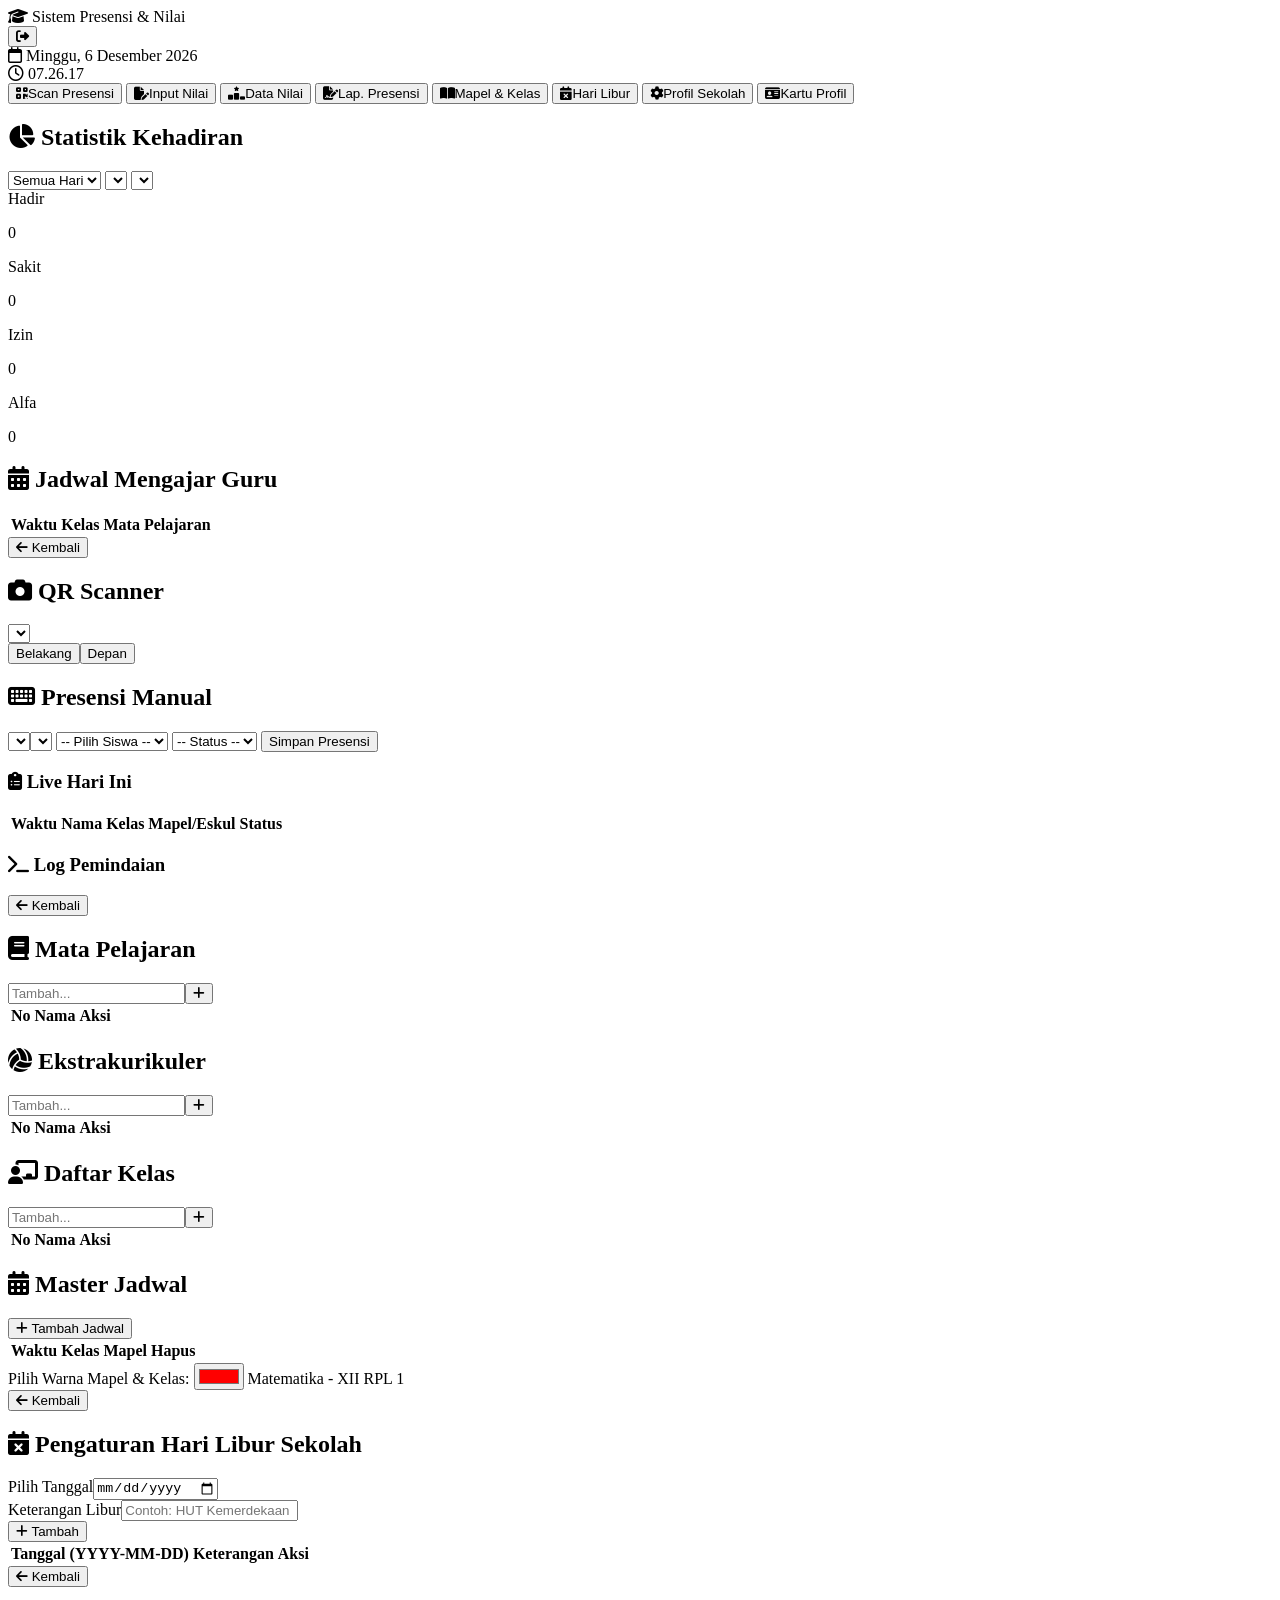
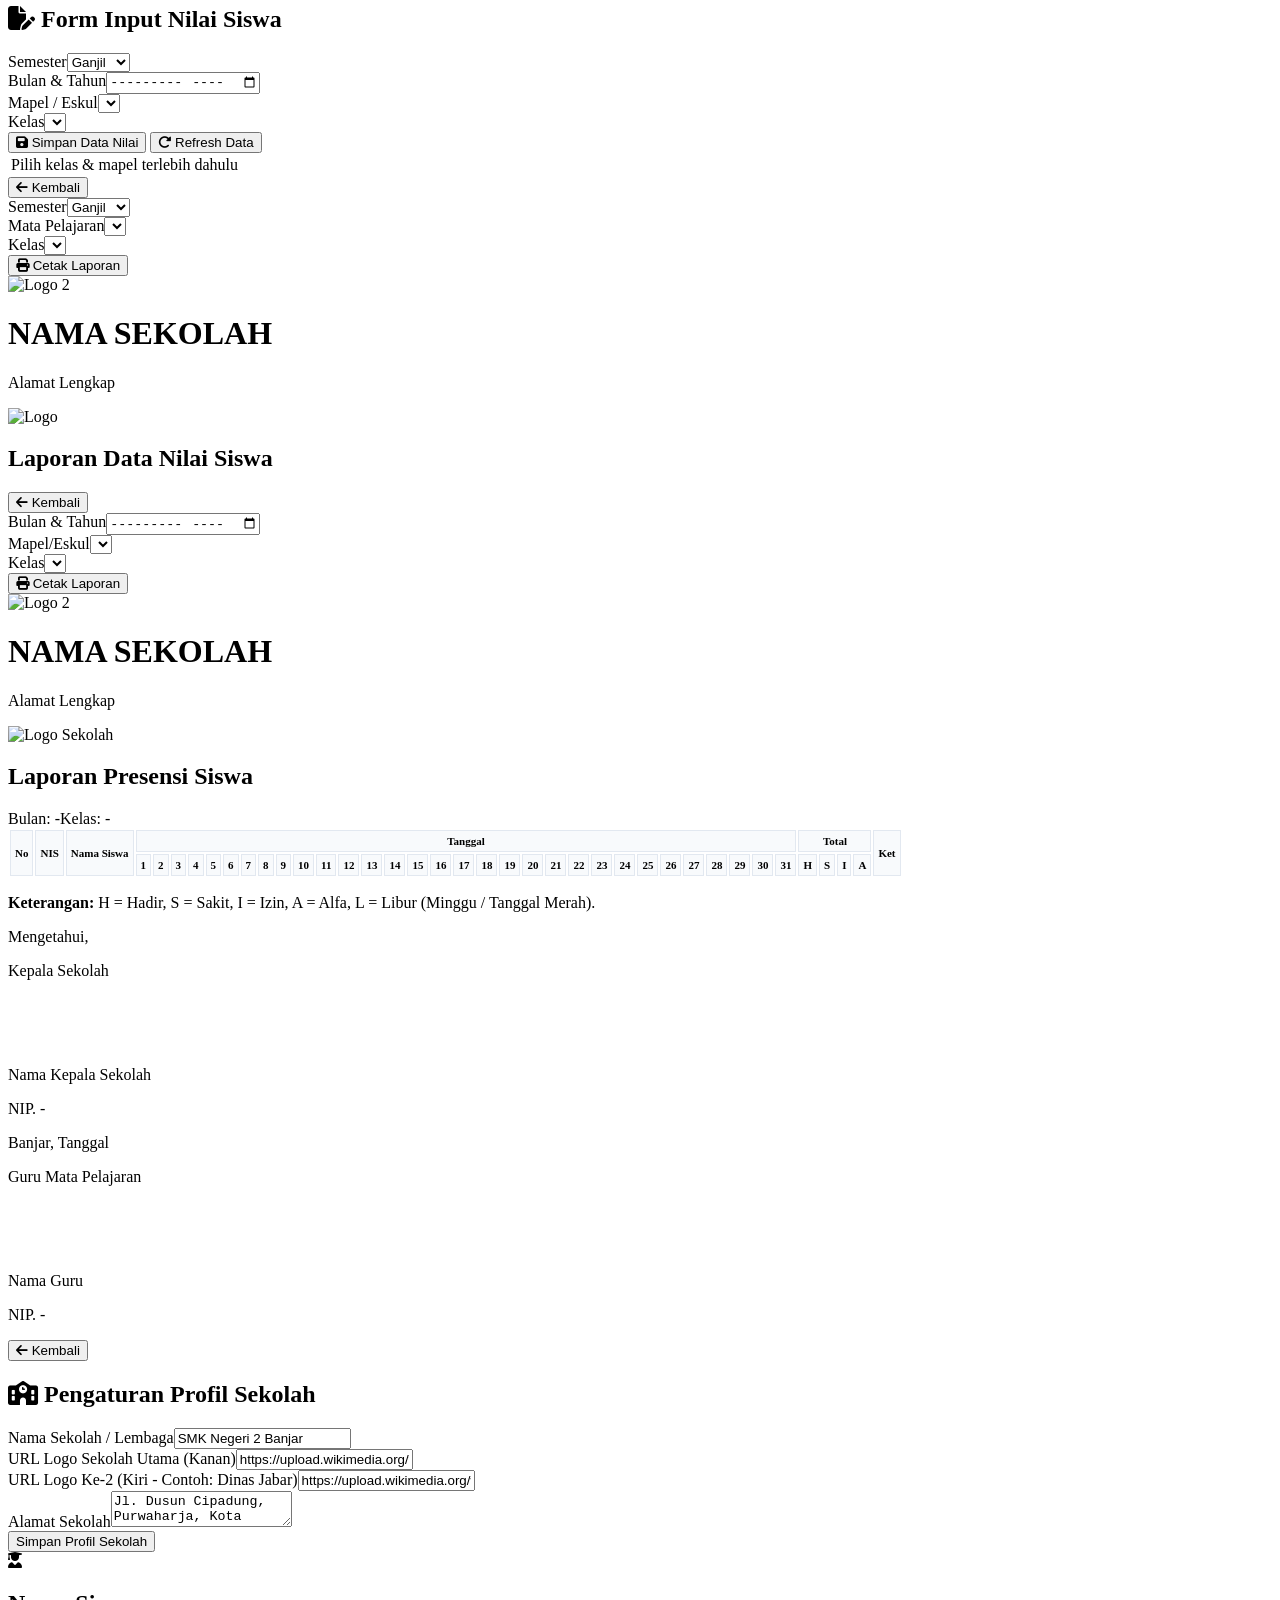
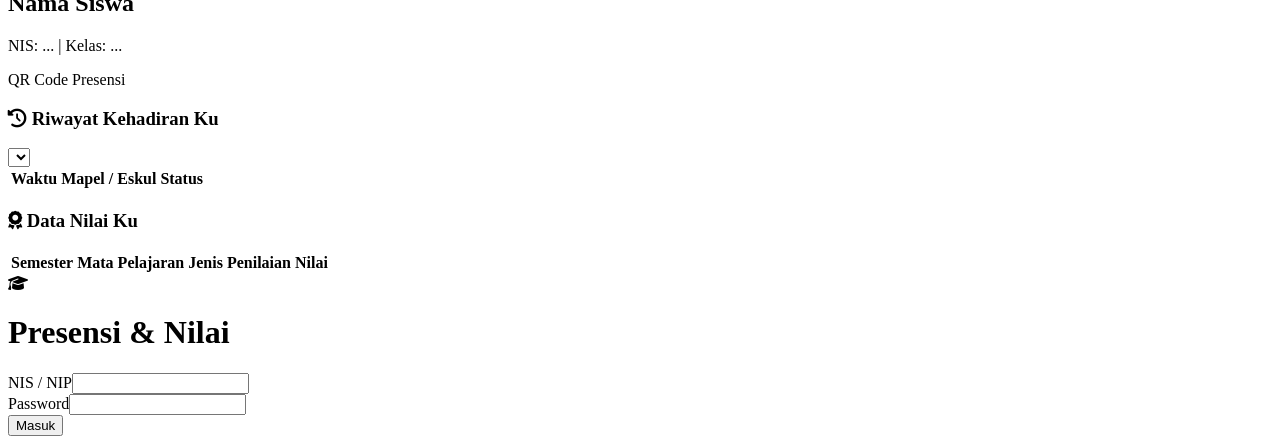
==== commit 98949d19: "Update API URL and add utility functions Updated the API URL and added functions for task abbreviati" ====
--- a/index.html
+++ b/index.html
@@ -30,7 +30,7 @@
     // KONFIGURASI API & STATE GLOBAL
     // ==============================================
     // GANTI URL INI DENGAN URL DEPLOYMENT APPS SCRIPT ANDA
-    const APPS_SCRIPT_URL = "https://script.google.com/macros/s/AKfycbzgFQWgdpSaVGbeC5eDAFySu_DYksHqg_gSA6GE4OqFV2lZZU_UqyWUeh7HVHafHfD0/exec";
+    const APPS_SCRIPT_URL = "https://script.google.com/macros/s/AKfycbxwishzicg3kzEGFGoL4sURQMKURUzK6cMnqPdA_XqqwDgJuXls1Zr4wwDN6fvkUpnZ/exec";
 
     let currentUser = {};
     let globalSiswaData = [];
@@ -470,6 +470,61 @@
       fetchAPI('saveNilaiBatch', { nilaiList: dataToSave }).then(res => { if(res && res.success) { alert(`Berhasil menyimpan data!`); refreshDataNilai(); } else alert("Gagal menyimpan!"); });
     }
 
+// 2. Fungsi Meringkas "Tugas Yg Belum" Otomatis
+function formatSingkatanTugas(teksInput) {
+  // Mengubah teks panjang menjadi singkatan sebelum ditampilkan/disimpan
+  let teksPendek = teksInput
+    .replace(/Tugas 1/gi, "T1")
+    .replace(/Tugas 2/gi, "T2")
+    .replace(/Praktek/gi, "P")
+    .replace(/Ulangan Harian/gi, "UH")
+    .replace(/Tugas Mandiri/gi, "TM");
+    
+  return teksPendek;
+}
+
+// 6. Peringatan (Warning) Sebelum Menambah/Menghapus Data (Menggunakan SweetAlert2)
+function konfirmasiAksiSiswa(aksi) {
+  // Pastikan Anda sudah melampirkan library CDN SweetAlert2 di tag <head>
+  Swal.fire({
+    title: 'Apakah Anda yakin?',
+    text: `Anda akan melakukan aksi: ${aksi} pada data ini.`,
+    icon: 'warning',
+    showCancelButton: true,
+    confirmButtonColor: '#3085d6',
+    cancelButtonColor: '#d33',
+    confirmButtonText: 'Ya, Lanjutkan!',
+    cancelButtonText: 'Batal'
+  }).then((result) => {
+    if (result.isConfirmed) {
+      // Panggil fungsi submit ke Code.gs
+      // contoh: google.script.run.withSuccessHandler(sukses).simpanDataSiswa(dataForm);
+      Swal.fire('Berhasil!', 'Aksi telah dieksekusi.', 'success');
+    }
+  });
+}
+
+// 7. Kunci Input Form Saat Login Sebagai Siswa (Read-Only)
+function setFormBerdasarkanRole(role) {
+  if (role === 'siswa') {
+    // Siswa tidak bisa mengubah NIS, Nama, Kelas, dan Jenis Kelamin
+    document.getElementById('nis').readOnly = true;
+    document.getElementById('namaLengkap').readOnly = true;
+    
+    // Untuk elemen dropdown/select, gunakan disabled
+    document.getElementById('kelas').disabled = true;
+    document.getElementById('jenisKelamin').disabled = true;
+    
+    // Elemen lain (Alamat, No HP, Ekskul) dibiarkan terbuka (bisa diedit)
+  } else if (role === 'admin') {
+    // Admin bisa mengubah semuanya
+    document.getElementById('nis').readOnly = false;
+    document.getElementById('namaLengkap').readOnly = false;
+    document.getElementById('kelas').disabled = false;
+    document.getElementById('jenisKelamin').disabled = false;
+  }
+}    
+    
     // ==============================================
     // DATA NILAI (Tugas 4)
     // ==============================================
@@ -701,6 +756,14 @@
             <h2 class="font-bold text-base mb-3 text-rose-600"><i class="fa-solid fa-calendar-days"></i> Master Jadwal</h2>
             <button onclick="addJadwalItem()" class="w-full bg-rose-600 text-white py-1.5 rounded text-sm font-bold mb-3"><i class="fa-solid fa-plus"></i> Tambah Jadwal</button>
             <div class="max-h-64 overflow-y-auto"><table class="w-full text-xs text-left"><thead class="bg-slate-100"><tr><th class="p-2">Waktu</th><th class="p-2">Kelas</th><th class="p-2">Mapel</th><th class="p-2 text-center">Hapus</th></tr></thead><tbody id="jadwalListBody"></tbody></table></div>
+<!-- Form Input untuk memilih warna jadwal pelajaran -->
+<label for="warnaMapel">Pilih Warna Mapel & Kelas:</label>
+<input type="color" id="warnaMapel" name="warnaMapel" value="#ff0000">
+
+<!-- Saat ditampilkan di tabel jadwal -->
+<td style="background-color: #ff0000; color: white;">
+  Matematika - XII RPL 1
+</td>
           </div>
         </div>
       </div>
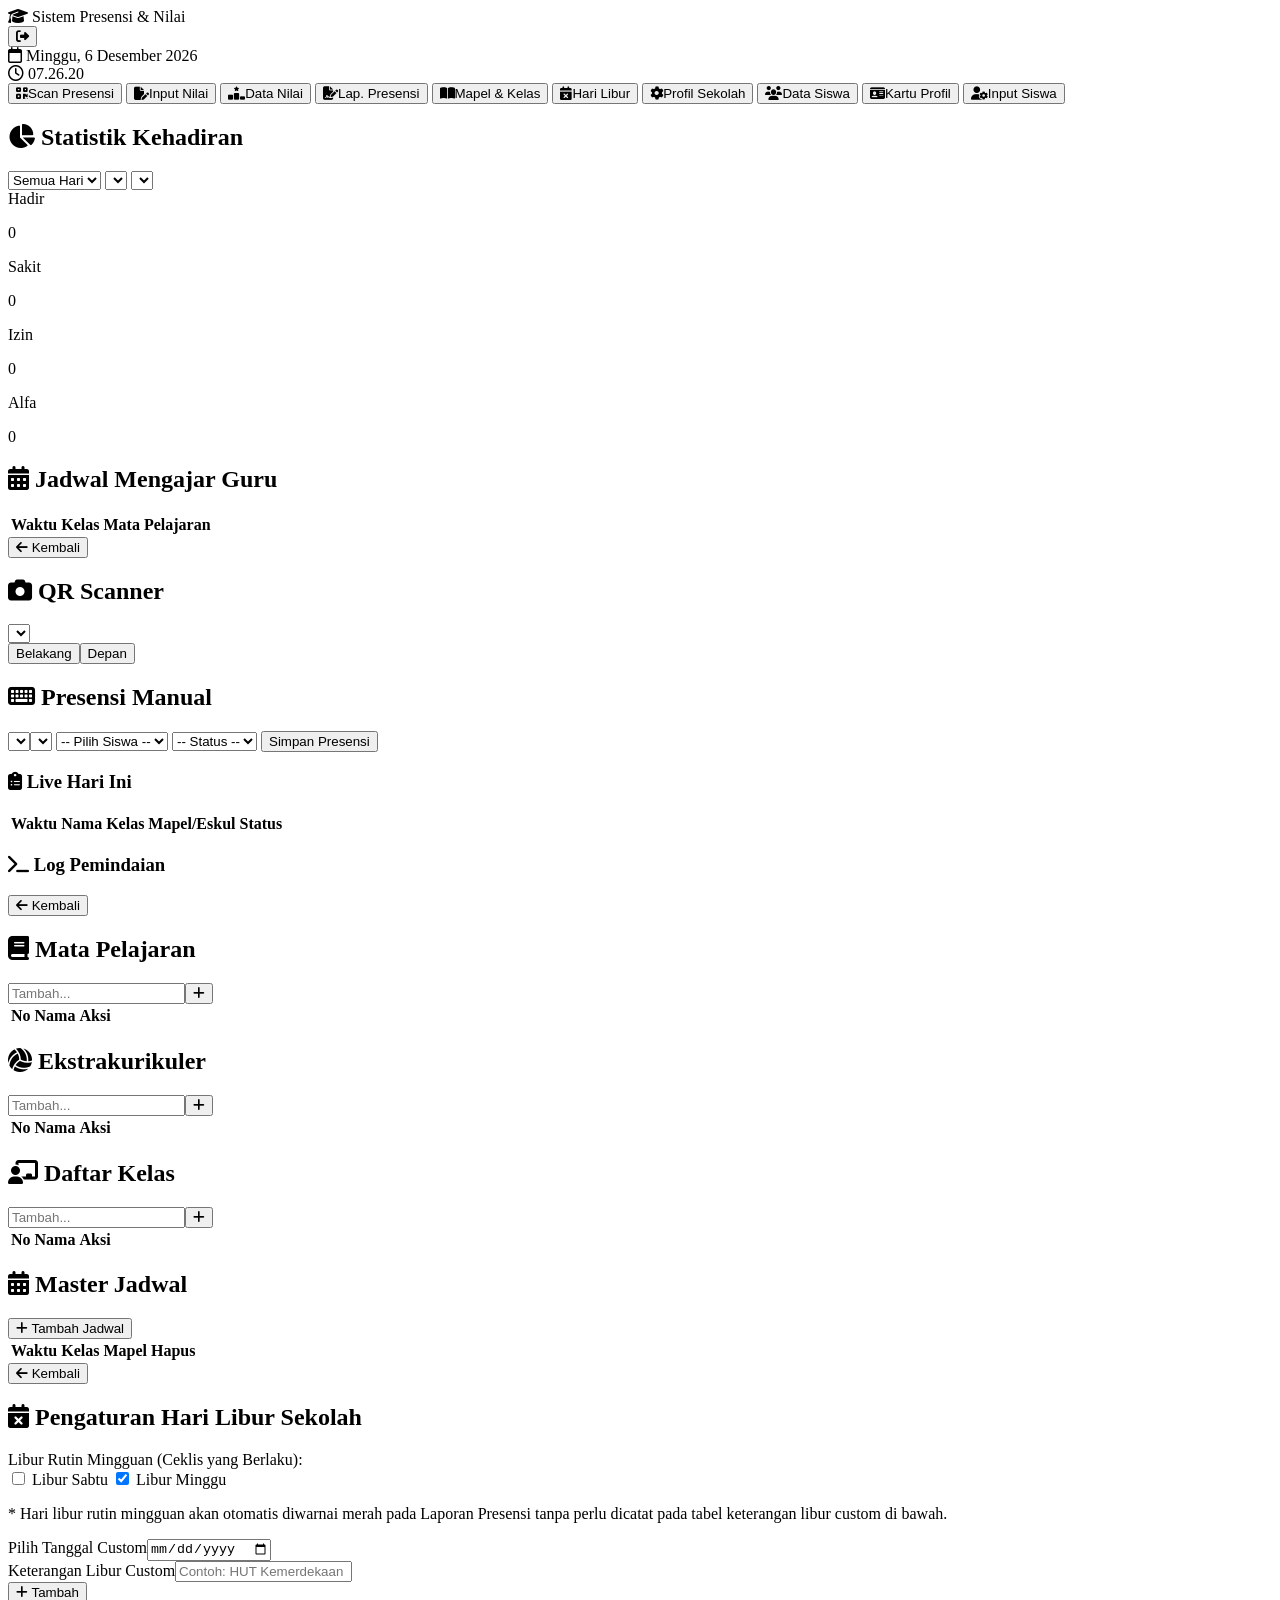
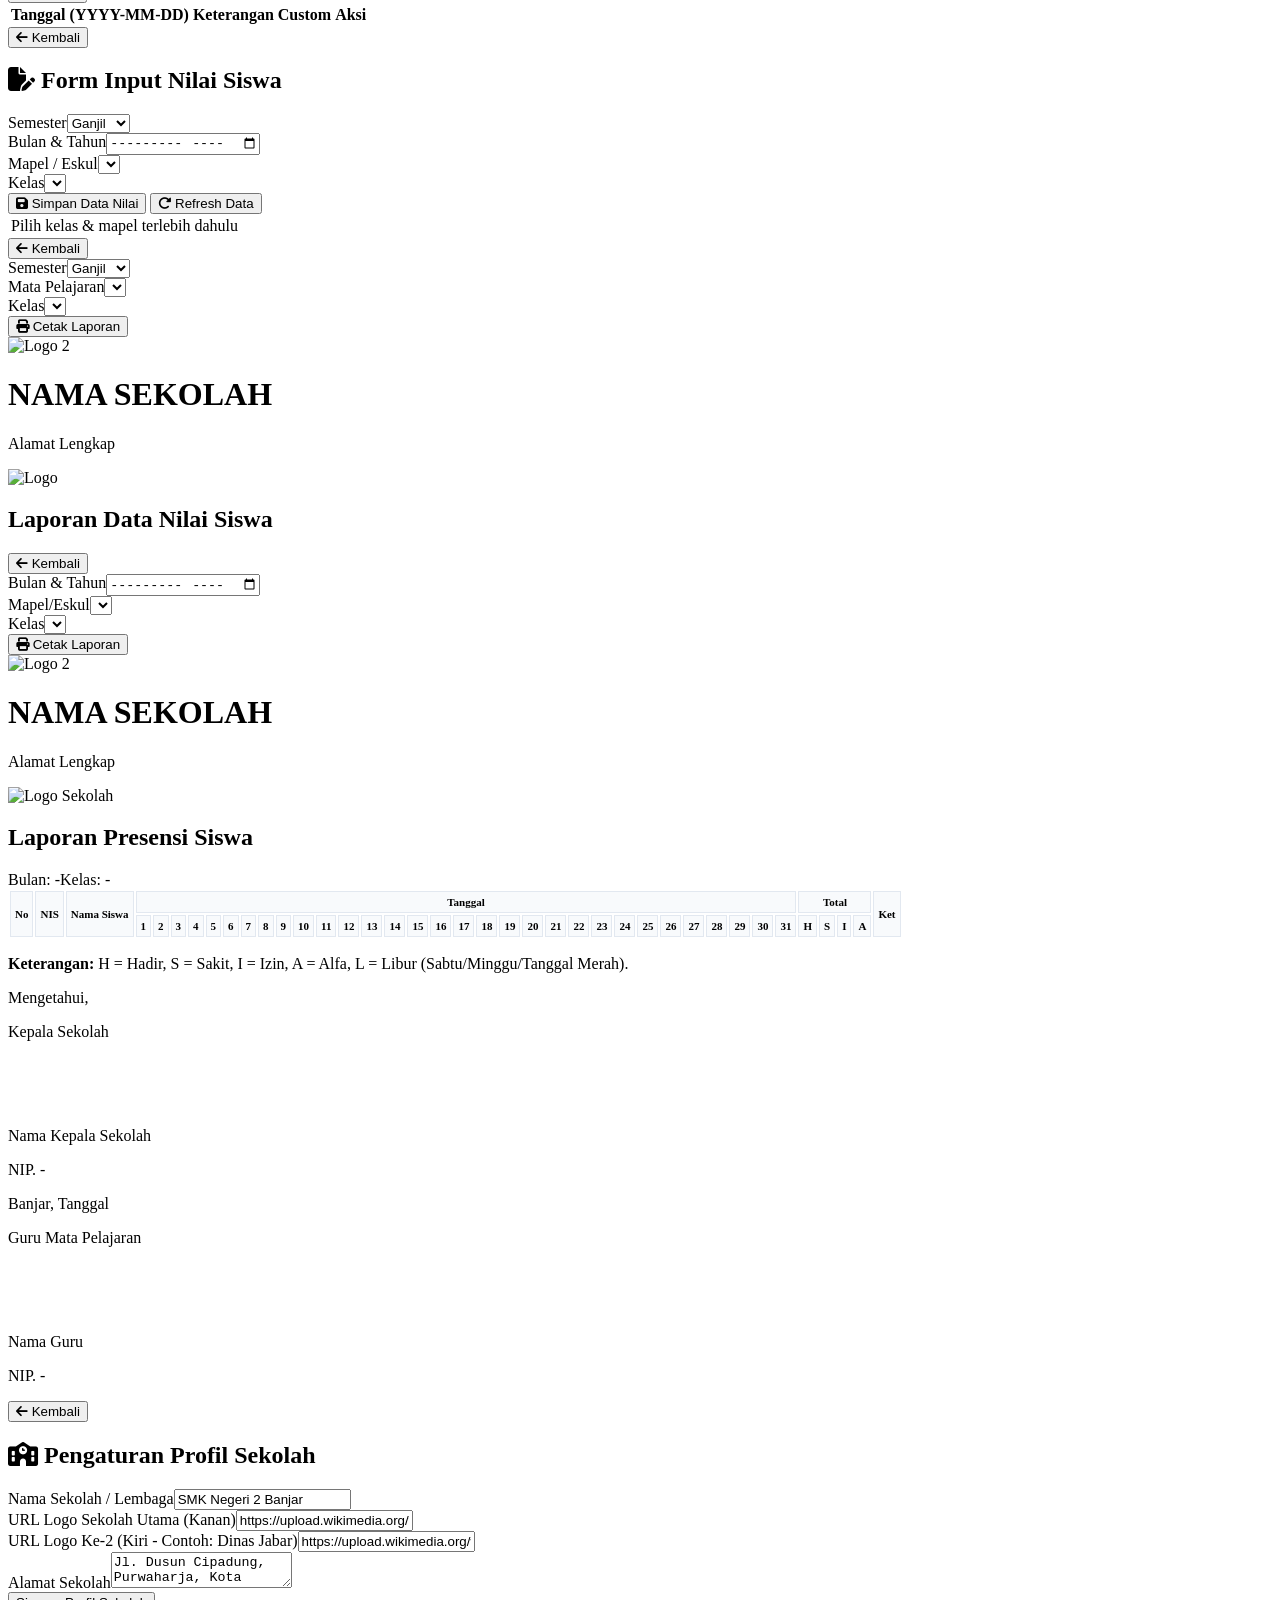
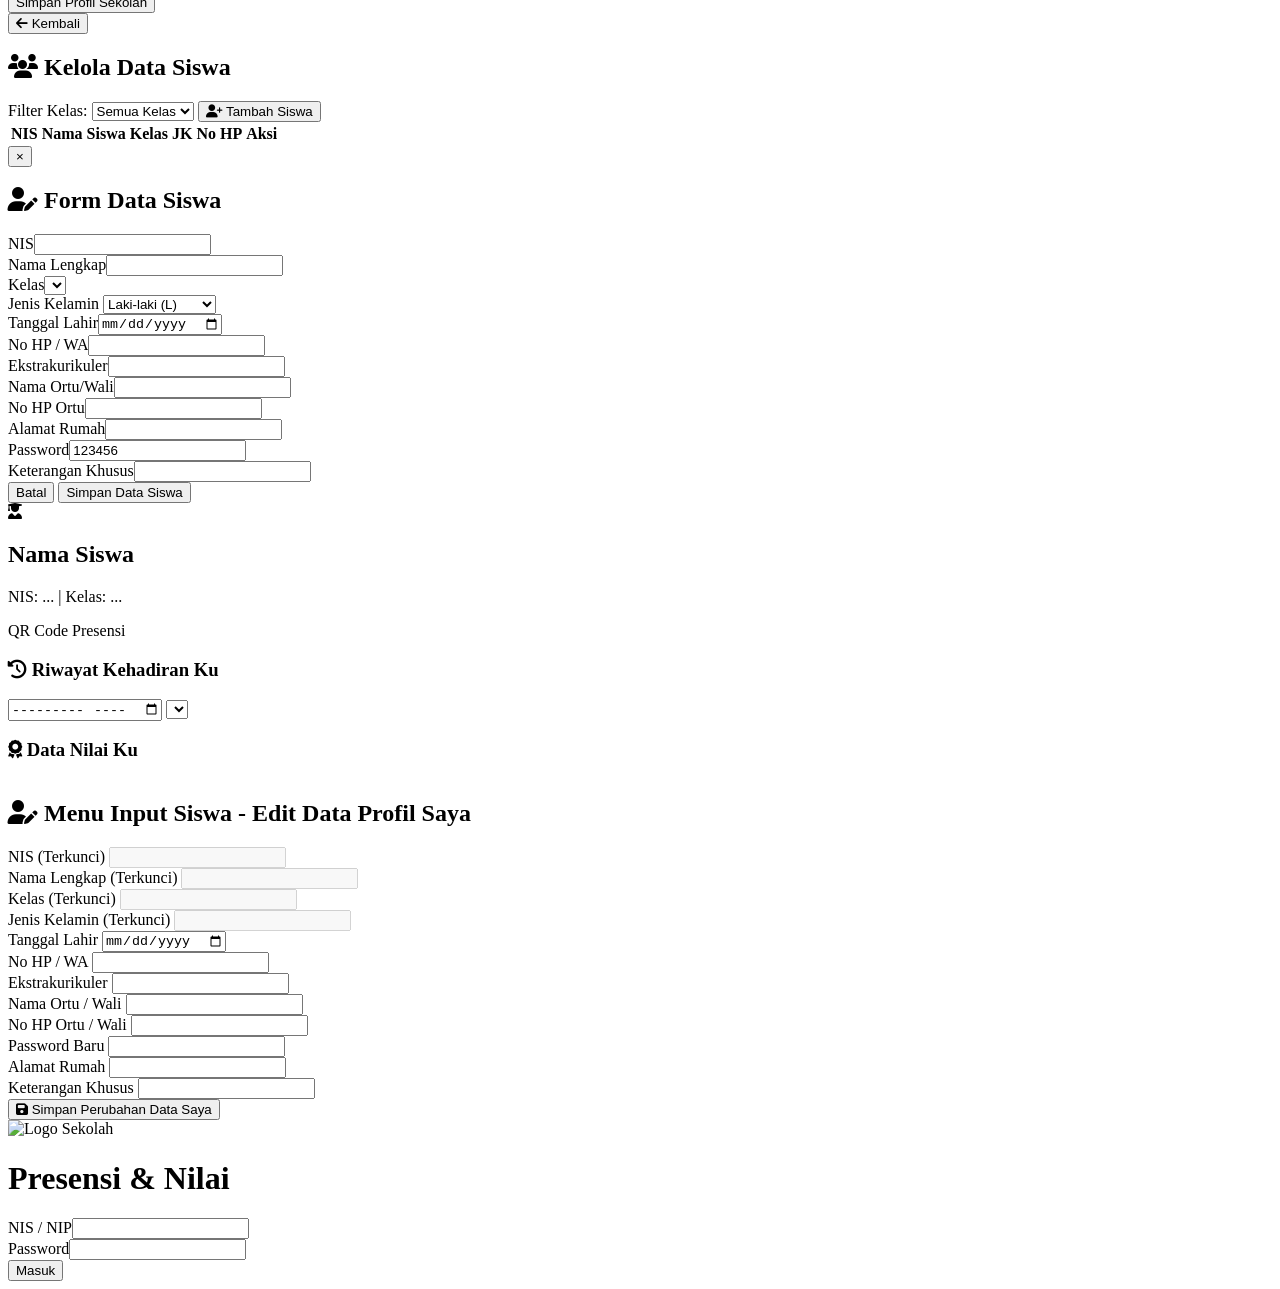
==== commit d123da01: "Update print statement from 'Hello' to 'Goodbye'" ====
--- a/index.html
+++ b/index.html
@@ -19,7 +19,15 @@
     .table-rekap th, .table-rekap td { border: 1px solid #e2e8f0; padding: 4px; text-align: center; }
     .table-rekap th { background-color: #f8fafc; font-size: 11px; }
     .table-rekap td { font-size: 11px; }
-    .holiday-col { background-color: #fee2e2 !important; color: #ef4444; font-weight: bold;}
+    .holiday-col { background-color: #fee2e2 !important; color: #ef4444 !important; font-weight: bold; }
+
+    /* Sticky Table for Input Nilai */
+    .sticky-col-1 { position: sticky; left: 0; z-index: 10; background-color: #ffffff; }
+    .sticky-col-2 { position: sticky; left: 36px; z-index: 10; background-color: #ffffff; }
+    .sticky-col-3 { position: sticky; left: 115px; z-index: 10; background-color: #ffffff; }
+    .sticky-header-col-1 { position: sticky; top: 0; left: 0; z-index: 30; background-color: #f8fafc; }
+    .sticky-header-col-2 { position: sticky; top: 0; left: 36px; z-index: 30; background-color: #f8fafc; }
+    .sticky-header-col-3 { position: sticky; top: 0; left: 115px; z-index: 30; background-color: #f8fafc; }
   </style>
 </head>
 <body class="bg-slate-100 text-slate-800 font-sans h-screen flex flex-col">
@@ -29,8 +37,7 @@
     // ==============================================
     // KONFIGURASI API & STATE GLOBAL
     // ==============================================
-    // GANTI URL INI DENGAN URL DEPLOYMENT APPS SCRIPT ANDA
-    const APPS_SCRIPT_URL = "https://script.google.com/macros/s/AKfycbxwishzicg3kzEGFGoL4sURQMKURUzK6cMnqPdA_XqqwDgJuXls1Zr4wwDN6fvkUpnZ/exec";
+    const APPS_SCRIPT_URL = "https://script.google.com/macros/s/AKfycbycITkI_eyFmxXyOeJKaURmOLTUzkTnOe1VkTGbD9GJt-6-UABwGTBLab0eXQdE2PO1/exec";
 
     let currentUser = {};
     let globalSiswaData = [];
@@ -38,14 +45,19 @@
     let globalMapelData = [];
     let globalEskulData = [];
     let globalKelasData = [];
-    let globalJadwalDashboard = []; // Untuk Dashboard Jadwal
+    let globalJadwalDashboard = [];
     let globalPresensiData = [];
     let globalNilaiData = [];
-    let globalHariLiburData = []; // Untuk Hari Libur
+    let globalHariLiburData = [];
     let html5QrcodeScanner = null;
     let isScanCooldown = false;
 
-    // Default Profil Sekolah (Dengan Logo Ke-2 Jabar)
+    // Hari Libur Rutin State
+    let liburRutin = {
+      sabtu: localStorage.getItem('liburSabtu') === 'true',
+      minggu: localStorage.getItem('liburMinggu') !== 'false' // default true
+    };
+
     let schoolProfile = {
       nama: "SMK Negeri 2 Banjar",
       logo: "https://upload.wikimedia.org/wikipedia/commons/thumb/a/a2/Logo_Tut_Wuri_Handayani.png/120px-Logo_Tut_Wuri_Handayani.png",
@@ -62,28 +74,13 @@
       } catch (error) { return null; }
     }
 
-    function showSection(sectionId) {
-      const adminOnlySections = ['dataSiswaView', 'dataGuruView', 'kelolaMapelView', 'inputNilaiView', 'dataNilaiView', 'laporanView', 'scanView', 'pengaturanSekolahView', 'hariLiburView'];
-      if(currentUser.role === 'siswa' && adminOnlySections.includes(sectionId)) return alert("Akses Ditolak! Fitur khusus Guru / Admin.");
-      document.querySelectorAll('.view-section').forEach(sec => { sec.classList.remove('block'); sec.classList.add('hidden'); });
-      const target = document.getElementById(sectionId);
-      if(target) { target.classList.remove('hidden'); target.classList.add('block'); }
-    }
-
-    function navigateHome() { showSection(currentUser.role === 'siswa' ? 'studentProfileView' : 'dashboardView'); }
-
-    setInterval(() => {
-      const now = new Date();
-      document.getElementById('realtimeDate').innerText = now.toLocaleDateString('id-ID', { weekday: 'long', year: 'numeric', month: 'long', day: 'numeric' });
-      document.getElementById('realtimeClock').innerText = now.toLocaleTimeString('id-ID');
-    }, 1000);
-
     function applySchoolProfile() {
       document.getElementById('navSchoolName').innerText = schoolProfile.nama;
       const logo1 = document.getElementById('lapSchoolLogo');
       const logo2 = document.getElementById('lapSchoolLogo2');
       const logo3 = document.getElementById('dataNilaiLogo');
       const logo4 = document.getElementById('dataNilaiLogo2');
+      const logoLogin = document.getElementById('loginSchoolLogo');
       
       document.querySelectorAll('.lapSchoolNameClass').forEach(e => e.innerText = schoolProfile.nama);
       document.querySelectorAll('.lapSchoolAlamatClass').forEach(e => e.innerText = schoolProfile.alamat);
@@ -92,7 +89,24 @@
       if(logo2 && schoolProfile.logo2) logo2.src = schoolProfile.logo2;
       if(logo3 && schoolProfile.logo) logo3.src = schoolProfile.logo;
       if(logo4 && schoolProfile.logo2) logo4.src = schoolProfile.logo2;
-    }
+      if(logoLogin && schoolProfile.logo) logoLogin.src = schoolProfile.logo;
+    }
+
+    function showSection(sectionId) {
+      const adminOnlySections = ['dataSiswaView', 'dataGuruView', 'kelolaMapelView', 'inputNilaiView', 'dataNilaiView', 'laporanView', 'scanView', 'pengaturanSekolahView', 'hariLiburView'];
+      if(currentUser.role === 'siswa' && adminOnlySections.includes(sectionId)) return alert("Akses Ditolak! Fitur khusus Guru / Admin.");
+      document.querySelectorAll('.view-section').forEach(sec => { sec.classList.remove('block'); sec.classList.add('hidden'); });
+      const target = document.getElementById(sectionId);
+      if(target) { target.classList.remove('hidden'); target.classList.add('block'); }
+    }
+
+    function navigateHome() { showSection(currentUser.role === 'siswa' ? 'studentProfileView' : 'dashboardView'); }
+
+    setInterval(() => {
+      const now = new Date();
+      document.getElementById('realtimeDate').innerText = now.toLocaleDateString('id-ID', { weekday: 'long', year: 'numeric', month: 'long', day: 'numeric' });
+      document.getElementById('realtimeClock').innerText = now.toLocaleTimeString('id-ID');
+    }, 1000);
 
     function handleLogin(e) {
       e.preventDefault();
@@ -114,13 +128,20 @@
           applySchoolProfile();
           let fTgl = document.getElementById('statFilterTanggal');
           if(fTgl) { fTgl.innerHTML='<option value="">Semua Hari</option>'; for(let i=1;i<=31;i++){fTgl.innerHTML+=`<option value="${i}">Tanggal ${i}</option>`;} }
+          
+          // Set checkbox state hari libur
+          if(document.getElementById('chkLiburSabtu')) document.getElementById('chkLiburSabtu').checked = liburRutin.sabtu;
+          if(document.getElementById('chkLiburMinggu')) document.getElementById('chkLiburMinggu').checked = liburRutin.minggu;
+
           preloadDataAll();
 
           if(res.role === 'siswa') {
             document.querySelectorAll('.admin-only').forEach(b => b.style.display = 'none');
-            showSection('studentProfileView'); renderStudentProfile();
+            document.querySelectorAll('.siswa-only').forEach(b => b.style.display = 'flex');
+            showSection('studentProfileView'); renderStudentProfile(); loadStudentSelfData();
           } else {
             document.querySelectorAll('.admin-only').forEach(b => b.style.display = 'flex');
+            document.querySelectorAll('.siswa-only').forEach(b => b.style.display = 'none');
             showSection('dashboardView');
           }
         } else {
@@ -148,7 +169,7 @@
         populateKelasDropdowns(); populateMapelEskulDropdowns(); renderKelolaMasterData(); renderJadwalDashboard();
       });
       fetchAPI('getSheetData', { sheetName: 'HariLibur' }).then(data => { globalHariLiburData = data||[]; renderHariLiburTable(); });
-      fetchAPI('getSheetData', { sheetName: 'Siswa' }).then(data => { globalSiswaData = data || []; populateKelasDropdowns(); });
+      fetchAPI('getSheetData', { sheetName: 'Siswa' }).then(data => { globalSiswaData = data || []; populateKelasDropdowns(); if(currentUser.role==='siswa') loadStudentSelfData(); });
       fetchAPI('getSheetData', { sheetName: 'Guru' }).then(data => { globalGuruData = data || []; });
       fetchAPI('getSheetData', { sheetName: 'Presensi' }).then(data => { globalPresensiData = data || []; updateStatistikUI(); renderTodayPresensiTable(); if(currentUser.role==='siswa') renderSiswaKehadiran(); });
       fetchAPI('getSheetData', { sheetName: 'Nilai' }).then(data => { globalNilaiData = data || []; if(currentUser.role==='siswa') renderSiswaNilai(); });
@@ -158,10 +179,10 @@
       const kelasSet = new Set(globalKelasData);
       for(let i=1; i<globalSiswaData.length; i++) { if(globalSiswaData[i][2]) kelasSet.add(String(globalSiswaData[i][2]).trim()); }
       const kelasArray = Array.from(kelasSet).filter(Boolean).sort();
-      ['statFilterKelas', 'lapFilterKelas', 'nilaiInputKelas', 'nilaiDataKelas', 'manualKelas'].forEach(id => {
+      ['statFilterKelas', 'lapFilterKelas', 'nilaiInputKelas', 'nilaiDataKelas', 'manualKelas', 'filterSiswaKelas'].forEach(id => {
         const el = document.getElementById(id); if(!el) return;
         const currentVal = el.value;
-        el.innerHTML = id.includes('Filter') || id.includes('Data') ? '<option value="">Semua Kelas</option>' : '<option value="">-- Pilih Kelas --</option>';
+        el.innerHTML = id.includes('Filter') || id.includes('Data') || id.includes('filter') ? '<option value="">Semua Kelas</option>' : '<option value="">-- Pilih Kelas --</option>';
         kelasArray.forEach(k => el.innerHTML += `<option value="${k}">${k}</option>`);
         if(currentVal) el.value = currentVal;
       });
@@ -225,9 +246,20 @@
       applySchoolProfile(); alert("Profil Sekolah berhasil diperbarui"); showSection('dashboardView');
     }
 
+    function saveLiburRutin() {
+      liburRutin.sabtu = document.getElementById('chkLiburSabtu').checked;
+      liburRutin.minggu = document.getElementById('chkLiburMinggu').checked;
+      localStorage.setItem('liburSabtu', liburRutin.sabtu);
+      localStorage.setItem('liburMinggu', liburRutin.minggu);
+      if (document.getElementById('laporanView') && !document.getElementById('laporanView').classList.contains('hidden')) {
+        renderLaporanTable();
+      }
+      if (currentUser.role === 'siswa') renderSiswaKehadiran();
+    }
+
     function renderHariLiburTable() {
       const tbody = document.getElementById('tbodyHariLibur'); if(!tbody) return; tbody.innerHTML='';
-      if(globalHariLiburData.length <= 1) { tbody.innerHTML = '<tr><td colspan="3" class="text-center p-3 text-slate-500">Belum ada hari libur</td></tr>'; return; }
+      if(globalHariLiburData.length <= 1) { tbody.innerHTML = '<tr><td colspan="3" class="text-center p-3 text-slate-500">Belum ada hari libur custom</td></tr>'; return; }
       for(let i=1; i<globalHariLiburData.length; i++) {
         tbody.innerHTML += `<tr><td class="p-2 border">${globalHariLiburData[i][0]}</td><td class="p-2 border">${globalHariLiburData[i][1]}</td>
         <td class="p-2 border text-center"><button onclick="hapusHariLibur(${i})" class="text-red-500 font-bold"><i class="fa-solid fa-trash"></i></button></td></tr>`;
@@ -288,7 +320,7 @@
       if(!mapel) return alert("Pilih Mata Pelajaran / Ekstrakurikuler terlebih dahulu!");
 
       let targetList = [];
-      if(nis === 'ALL') { // Tugas 2: Masal Hadir
+      if(nis === 'ALL') {
         for(let i=1; i<globalSiswaData.length; i++) {
           if(globalSiswaData[i][2] === kelas) targetList.push({ nis: globalSiswaData[i][0], nama: globalSiswaData[i][1], kelas: kelas, status: status, metode: 'Manual', mapel: mapel });
         }
@@ -302,7 +334,7 @@
       fetchAPI('savePresensiBatch', { presensiList: targetList }).then(res => {
         if(res && res.success) {
            logScan(`Berhasil menyimpan ${targetList.length} data presensi (${status}) - ${mapel}`, "success");
-           fetchAPI('getSheetData', { sheetName: 'Presensi' }).then(d => { globalPresensiData = d||[]; renderTodayPresensiTable(); updateStatistikUI(); }); // Refresh lokal agar sinkron
+           fetchAPI('getSheetData', { sheetName: 'Presensi' }).then(d => { globalPresensiData = d||[]; renderTodayPresensiTable(); updateStatistikUI(); });
         } else logScan(`Gagal menyimpan data!`, "error");
       });
     }
@@ -334,7 +366,7 @@
     }
 
     // ==============================================
-    // KELOLA MASTER DATA (MAPEL, ESKUL, KELAS, JADWAL)
+    // KELOLA MASTER DATA
     // ==============================================
     function renderKelolaMasterData() {
       const renderRows = (arr, type) => arr.map((x,i) => `<tr class="border-b"><td class="p-2 text-center">${i+1}</td><td class="p-2 font-semibold">${x}</td><td class="p-2 text-center"><button onclick="editMasterItem('${type}',${i})" class="text-blue-500 mx-1" title="Edit"><i class="fa-solid fa-edit"></i></button><button onclick="deleteMasterItem('${type}',${i})" class="text-red-500 mx-1" title="Hapus"><i class="fa-solid fa-trash"></i></button></td></tr>`).join('') || '<tr><td colspan="3" class="text-center p-2 text-slate-400">Kosong</td></tr>';
@@ -348,7 +380,6 @@
       }
     }
 
-    // Tugas 6: Fungsi Edit & Hapus Master Data
     function addMasterItem(type) {
       let inputId = type==='Mapel'?'newMapelInput':type==='Ekstrakurikuler'?'newEskulInput':'newKelasInput';
       let val = document.getElementById(inputId).value.trim(); if(!val) return alert("Kosong!");
@@ -388,9 +419,8 @@
     }
 
     // ==============================================
-    // INPUT NILAI (DINAMIS)
-    // ==============================================
-    // Tugas 3: Refresh Data
+    // INPUT NILAI (POIN 1: STICKY HEADER & LAYER NAMA)
+    // ==============================================
     function refreshDataNilai() { fetchAPI('getSheetData', { sheetName: 'Nilai' }).then(d => { globalNilaiData = d||[]; loadSiswaForNilai(); alert("Data Nilai Diperbarui!"); }); }
 
     function loadSiswaForNilai() {
@@ -399,7 +429,6 @@
 
       if(!kelas || !mapel) { thead.innerHTML=''; tbody.innerHTML='<tr><td colspan="15" class="text-center p-4">Pilih Kelas & Mapel terlebih dahulu</td></tr>'; return; }
 
-      // Tugas 3: Mengambil jenis dinamis berdasarkan data yang ada
       let dynamicJenisSet = new Set(['Tugas 1', 'Tugas 2', 'Tugas 3', 'Praktek', 'ASAS', 'ASAJ']); 
       let existingGrades = {}; let ketGrades = {};
       
@@ -414,9 +443,12 @@
       }
 
       let activeJenisArr = Array.from(dynamicJenisSet);
-      let thHtml = `<tr class="bg-slate-100 text-xs font-bold border-b"><th class="p-2 w-10 text-center">No</th><th class="p-2 w-24 text-left">NIS</th><th class="p-2 text-left min-w-[150px]">Nama</th>`;
-      activeJenisArr.forEach(j => thHtml += `<th class="p-2 text-center w-20">${j}</th>`);
-      thHtml += `<th class="p-2 text-center w-16 bg-emerald-100">Rata2</th><th class="p-2 text-left w-32 bg-rose-50 text-rose-800">Tugas Yg Belum</th><th class="p-2 text-left w-40">Keterangan</th></tr>`;
+      let thHtml = `<tr class="bg-slate-100 text-xs font-bold border-b sticky top-0 z-20">
+        <th class="p-2 w-10 text-center sticky-header-col-1 border-r">No</th>
+        <th class="p-2 w-20 text-left sticky-header-col-2 border-r">NIS</th>
+        <th class="p-2 text-left min-w-[150px] sticky-header-col-3 border-r shadow-[2px_0_5px_-2px_rgba(0,0,0,0.1)]">Nama</th>`;
+      activeJenisArr.forEach(j => thHtml += `<th class="p-2 text-center w-20 border-r">${j}</th>`);
+      thHtml += `<th class="p-2 text-center w-16 bg-emerald-100 border-r">Rata2</th><th class="p-2 text-left w-32 bg-rose-50 text-rose-800 border-r">Tugas Yg Belum</th><th class="p-2 text-left w-40">Keterangan</th></tr>`;
       thead.innerHTML = thHtml; tbody.innerHTML = '';
       
       let idx=1;
@@ -424,29 +456,46 @@
         if(globalSiswaData[i][2] === kelas) {
           const nis = String(globalSiswaData[i][0]).trim(); const nama = globalSiswaData[i][1];
           const stGrades = existingGrades[nis] || {};
-          let trHtml = `<tr class="border-b text-sm student-nilai-row" data-nis="${nis}" data-nama="${nama}"><td class="p-2 text-center">${idx++}</td><td class="p-2 font-mono">${nis}</td><td class="p-2 font-bold truncate">${nama}</td>`;
+          let trHtml = `<tr class="border-b text-sm student-nilai-row" data-nis="${nis}" data-nama="${nama}">
+            <td class="p-2 text-center sticky-col-1 border-r">${idx++}</td>
+            <td class="p-2 font-mono sticky-col-2 border-r">${nis}</td>
+            <td class="p-2 font-bold truncate sticky-col-3 border-r shadow-[2px_0_5px_-2px_rgba(0,0,0,0.1)]">${nama}</td>`;
           let sum=0, count=0; let missing = [];
           
           activeJenisArr.forEach(j => {
             const extVal = stGrades[j] !== undefined ? stGrades[j] : '';
-            if(extVal !== '') { sum+=parseFloat(extVal); count++; } else { missing.push(j); }
-            trHtml += `<td class="p-1 text-center"><input type="number" min="0" max="100" class="w-16 border p-1 text-center rounded text-xs nilai-cell" data-jenis="${j}" value="${extVal}" oninput="calcStat(this)"></td>`;
+            if(extVal !== '') { 
+               sum+=parseFloat(extVal); count++; 
+            } else { 
+               let singkatan = j.replace(/Tugas\s*/i, 'T').replace(/Praktek/i, 'P');
+               missing.push(singkatan); 
+            }
+            trHtml += `<td class="p-1 text-center border-r"><input type="number" min="0" max="100" class="w-16 border p-1 text-center rounded text-xs nilai-cell" data-jenis="${j}" value="${extVal}" oninput="calcStat(this)"></td>`;
           });
           
           let avg = count > 0 ? (sum/count).toFixed(1) : '0';
           let ketVal = ketGrades[nis] || '';
           
-          trHtml += `<td class="p-2 text-center font-bold bg-emerald-50 row-avg">${avg}</td><td class="p-2 text-xs text-rose-600 font-medium missing-cell">${missing.join(', ')}</td><td class="p-1"><input type="text" class="w-full border p-1 text-xs rounded ket-cell" value="${ketVal}" placeholder="Ket..."></td></tr>`;
+          trHtml += `<td class="p-2 text-center font-bold bg-emerald-50 row-avg border-r">${avg}</td><td class="p-2 text-xs text-rose-600 font-medium missing-cell border-r">${missing.join(', ')}</td><td class="p-1"><input type="text" class="w-full border p-1 text-xs rounded ket-cell" value="${ketVal}" placeholder="Ket..."></td></tr>`;
           tbody.innerHTML += trHtml;
         }
       }
-      if(idx===1) tbody.innerHTML = '<tr><td colspan="15" class="text-center p-4">Tidak ada siswa</td></tr>';
+      if(idx===1) tbody.innerHTML = '<tr><td colspan="15" class="text-center p-4">Tidak ada siswa di kelas ini</td></tr>';
     }
 
     function calcStat(inp) {
       const tr = inp.closest('tr'); const inputs = tr.querySelectorAll('.nilai-cell');
       let sum=0, count=0; let missing=[];
-      inputs.forEach(i => { let v=parseFloat(i.value); if(!isNaN(v)) { sum+=v; count++; } else { missing.push(i.getAttribute('data-jenis')); } });
+      inputs.forEach(i => { 
+        let v=parseFloat(i.value); 
+        if(!isNaN(v)) { 
+           sum+=v; count++; 
+        } else { 
+           let jName = i.getAttribute('data-jenis');
+           let singkatan = jName.replace(/Tugas\s*/i, 'T').replace(/Praktek/i, 'P');
+           missing.push(singkatan); 
+        } 
+      });
       tr.querySelector('.row-avg').innerText = count>0?(sum/count).toFixed(1):'0';
       tr.querySelector('.missing-cell').innerText = missing.join(', ');
     }
@@ -470,63 +519,8 @@
       fetchAPI('saveNilaiBatch', { nilaiList: dataToSave }).then(res => { if(res && res.success) { alert(`Berhasil menyimpan data!`); refreshDataNilai(); } else alert("Gagal menyimpan!"); });
     }
 
-// 2. Fungsi Meringkas "Tugas Yg Belum" Otomatis
-function formatSingkatanTugas(teksInput) {
-  // Mengubah teks panjang menjadi singkatan sebelum ditampilkan/disimpan
-  let teksPendek = teksInput
-    .replace(/Tugas 1/gi, "T1")
-    .replace(/Tugas 2/gi, "T2")
-    .replace(/Praktek/gi, "P")
-    .replace(/Ulangan Harian/gi, "UH")
-    .replace(/Tugas Mandiri/gi, "TM");
-    
-  return teksPendek;
-}
-
-// 6. Peringatan (Warning) Sebelum Menambah/Menghapus Data (Menggunakan SweetAlert2)
-function konfirmasiAksiSiswa(aksi) {
-  // Pastikan Anda sudah melampirkan library CDN SweetAlert2 di tag <head>
-  Swal.fire({
-    title: 'Apakah Anda yakin?',
-    text: `Anda akan melakukan aksi: ${aksi} pada data ini.`,
-    icon: 'warning',
-    showCancelButton: true,
-    confirmButtonColor: '#3085d6',
-    cancelButtonColor: '#d33',
-    confirmButtonText: 'Ya, Lanjutkan!',
-    cancelButtonText: 'Batal'
-  }).then((result) => {
-    if (result.isConfirmed) {
-      // Panggil fungsi submit ke Code.gs
-      // contoh: google.script.run.withSuccessHandler(sukses).simpanDataSiswa(dataForm);
-      Swal.fire('Berhasil!', 'Aksi telah dieksekusi.', 'success');
-    }
-  });
-}
-
-// 7. Kunci Input Form Saat Login Sebagai Siswa (Read-Only)
-function setFormBerdasarkanRole(role) {
-  if (role === 'siswa') {
-    // Siswa tidak bisa mengubah NIS, Nama, Kelas, dan Jenis Kelamin
-    document.getElementById('nis').readOnly = true;
-    document.getElementById('namaLengkap').readOnly = true;
-    
-    // Untuk elemen dropdown/select, gunakan disabled
-    document.getElementById('kelas').disabled = true;
-    document.getElementById('jenisKelamin').disabled = true;
-    
-    // Elemen lain (Alamat, No HP, Ekskul) dibiarkan terbuka (bisa diedit)
-  } else if (role === 'admin') {
-    // Admin bisa mengubah semuanya
-    document.getElementById('nis').readOnly = false;
-    document.getElementById('namaLengkap').readOnly = false;
-    document.getElementById('kelas').disabled = false;
-    document.getElementById('jenisKelamin').disabled = false;
-  }
-}    
-    
-    // ==============================================
-    // DATA NILAI (Tugas 4)
+    // ==============================================
+    // DATA NILAI
     // ==============================================
     function renderDataNilai() {
       const semester = document.getElementById('nilaiDataSemester').value; const mapel = document.getElementById('nilaiDataMapel').value; const kelas = document.getElementById('nilaiDataKelas').value;
@@ -564,7 +558,7 @@
     }
 
     // ==============================================
-    // LAPORAN PRESENSI & HARI LIBUR
+    // LAPORAN PRESENSI (POIN 4 & 5: DETEKSI LIBUR)
     // ==============================================
     function renderLaporanTable() {
       const tbody = document.getElementById('tbodyLaporan');
@@ -588,9 +582,8 @@
         }
       }
 
-      // Tugas 5: Deteksi Hari Libur
       let liburArr = [];
-      for(let i=1; i<globalHariLiburData.length; i++) { liburArr.push(globalHariLiburData[i][0]); }
+      for(let i=1; i<globalHariLiburData.length; i++) { if(globalHariLiburData[i] && globalHariLiburData[i][0]) liburArr.push(globalHariLiburData[i][0]); }
 
       tbody.innerHTML = '';
       listSiswa.forEach((s, idx) => {
@@ -598,11 +591,13 @@
         let rec = rekap[s.nis];
 
         for(let d=1; d<=31; d++) {
-          let dateObj = new Date(year, month - 1, d); let isSunday = dateObj.getDay() === 0;
+          let dateObj = new Date(year, month - 1, d);
+          let isSunday = dateObj.getDay() === 0 && liburRutin.minggu;
+          let isSaturday = dateObj.getDay() === 6 && liburRutin.sabtu;
           let checkStr = `${year}-${String(month).padStart(2,'0')}-${String(d).padStart(2,'0')}`;
           let isHariLibur = liburArr.includes(checkStr);
 
-          if(isSunday || isHariLibur) {
+          if(isSunday || isSaturday || isHariLibur) {
             tr += `<td class="holiday-col">L</td>`;
           } else {
             let st = rec.days[d];
@@ -623,33 +618,335 @@
     }
 
     // ==============================================
-    // STUDENT VIEW
+    // STUDENT VIEW (POIN 3 BUKAN / POIN 6 & 7): MODIFIKASI DASHBOARD SISWA
     // ==============================================
     function renderStudentProfile() {
       document.getElementById('profileName').innerText = currentUser.nama; document.getElementById('profileNIS').innerText = currentUser.NIS; document.getElementById('profileKelas').innerText = currentUser.kelas;
       const qrC = document.getElementById("qrcodeContainer"); qrC.innerHTML = ""; new QRCode(qrC, { text: String(currentUser.NIS), width: 140, height: 140 });
       renderSiswaKehadiran(); renderSiswaNilai();
     }
+
+    // Riwayat Kehadiran Ku versi Matriks seperti Laporan Presensi
     function renderSiswaKehadiran() {
-      const tb = document.getElementById('tbodySiswaKehadiran'); if(!tb) return; tb.innerHTML='';
-      const mF = document.getElementById('siswaFilterMapel').value; let c=0;
-      for(let i=globalPresensiData.length-1; i>=1; i--) {
-        const r = globalPresensiData[i];
-        if(String(r[1]) === String(currentUser.NIS)) {
-          if(mF && r[7] !== mF) continue;
-          tb.innerHTML += `<tr class="border-b text-sm"><td class="p-2">${r[0]}</td><td class="p-2">${r[7]||'-'}</td><td class="p-2 font-bold ${r[4].toLowerCase()==='hadir'?'text-emerald-600':'text-amber-600'}">${r[4]}</td></tr>`; c++;
+      const tb = document.getElementById('tbodySiswaKehadiran');
+      const thead = document.getElementById('theadSiswaKehadiran');
+      if(!tb) return;
+
+      let bln = document.getElementById('siswaLapBulan')?.value;
+      if(!bln) {
+        const now = new Date();
+        bln = `${now.getFullYear()}-${String(now.getMonth()+1).padStart(2,'0')}`;
+        if(document.getElementById('siswaLapBulan')) document.getElementById('siswaLapBulan').value = bln;
+      }
+
+      const [year, month] = bln.split('-');
+      const mF = document.getElementById('siswaFilterMapel')?.value || '';
+
+      let liburArr = [];
+      for(let i=1; i<globalHariLiburData.length; i++) { if(globalHariLiburData[i] && globalHariLiburData[i][0]) liburArr.push(globalHariLiburData[i][0]); }
+
+      let daysData = {}; let total = { H:0, S:0, I:0, A:0 };
+
+      for(let i=1; i<globalPresensiData.length; i++) {
+        const r = globalPresensiData[i]; if(!r || !r[0]) continue;
+        const tFull = r[0]; const nis = String(r[1]).trim(); const status = (r[4]||'').toUpperCase(); const mapel = r[7]||'';
+        
+        if(nis === String(currentUser.NIS).trim()) {
+          if(mF && mapel !== mF) continue;
+          if(tFull.startsWith(bln)) {
+            let day = parseInt(tFull.split(' ')[0].split('-')[2], 10);
+            let kode = status==='HADIR'?'H':status==='SAKIT'?'S':status==='IZIN'?'I':status==='ALFA'?'A':'-';
+            if(!daysData[day] || daysData[day] === 'A') daysData[day] = kode;
+          }
         }
-        if(c>=15) break;
-      }
-      if(c===0) tb.innerHTML = '<tr><td colspan="3" class="p-3 text-center text-slate-500">Belum ada riwayat</td></tr>';
-    }
+      }
+
+      if(thead) {
+        let thHtml = `<tr class="bg-slate-100 text-xs font-bold border-b"><th class="p-2 border">Bulan/Tgl</th>`;
+        for(let d=1; d<=31; d++) thHtml += `<th class="p-1 border text-center w-6">${d}</th>`;
+        thHtml += `<th class="p-1 border text-center bg-emerald-100">H</th><th class="p-1 border text-center bg-amber-100">S</th><th class="p-1 border text-center bg-blue-100">I</th><th class="p-1 border text-center bg-red-100">A</th></tr>`;
+        thead.innerHTML = thHtml;
+      }
+
+      let tr = `<tr class="border-b text-xs text-center"><td class="p-2 font-bold border">${bln}</td>`;
+      for(let d=1; d<=31; d++) {
+        let dateObj = new Date(year, month - 1, d);
+        let isSunday = dateObj.getDay() === 0 && liburRutin.minggu;
+        let isSaturday = dateObj.getDay() === 6 && liburRutin.sabtu;
+        let checkStr = `${year}-${String(month).padStart(2,'0')}-${String(d).padStart(2,'0')}`;
+        let isHariLibur = liburArr.includes(checkStr);
+
+        if(isSunday || isSaturday || isHariLibur) {
+          tr += `<td class="holiday-col border">L</td>`;
+        } else {
+          let st = daysData[d];
+          if(st) {
+            total[st]++;
+            let cC = st==='H'?'text-emerald-600':st==='S'?'text-amber-600':st==='I'?'text-blue-600':'text-red-600';
+            tr += `<td class="${cC} font-bold border">${st}</td>`;
+          } else {
+            tr += `<td class="text-slate-300 border">-</td>`;
+          }
+        }
+      }
+      tr += `<td class="font-bold bg-emerald-50 border">${total.H}</td><td class="font-bold bg-amber-50 border">${total.S}</td><td class="font-bold bg-blue-50 border">${total.I}</td><td class="font-bold bg-red-50 border">${total.A}</td></tr>`;
+      tb.innerHTML = tr;
+    }
+
+    // Data Nilai Ku versi Rinci seperti Input Nilai
     function renderSiswaNilai() {
-      const tb = document.getElementById('tbodySiswaNilai'); if(!tb) return; tb.innerHTML=''; let c=0;
-      for(let i=globalNilaiData.length-1; i>=1; i--) {
-        const r = globalNilaiData[i];
-        if(String(r[2]) === String(currentUser.NIS)) { tb.innerHTML += `<tr class="border-b text-sm"><td class="p-2">${r[1]}</td><td class="p-2 font-semibold">${r[5]}</td><td class="p-2">${r[6]}</td><td class="p-2 font-bold text-blue-600">${r[7]}</td></tr>`; c++; }
-      }
-      if(c===0) tb.innerHTML = '<tr><td colspan="4" class="p-3 text-center text-slate-500">Belum ada nilai</td></tr>';
+      const tb = document.getElementById('tbodySiswaNilai');
+      const thead = document.getElementById('theadSiswaNilai');
+      if(!tb) return;
+
+      let mapelDataMap = {};
+      let jenisSet = new Set(['Tugas 1', 'Tugas 2', 'Tugas 3', 'Praktek', 'ASAS', 'ASAJ']);
+
+      for(let i=1; i<globalNilaiData.length; i++) {
+        const r = globalNilaiData[i]; if(!r) continue;
+        const nis = String(r[2]).trim();
+        if(nis === String(currentUser.NIS).trim()) {
+          const mapel = String(r[5]).trim(); const jenis = String(r[6]).trim(); const val = parseFloat(r[7]);
+          const ket = r[8] && r[8] !== '-' ? r[8] : '';
+
+          jenisSet.add(jenis);
+          if(!mapelDataMap[mapel]) mapelDataMap[mapel] = { grades: {}, ket: '' };
+          if(!isNaN(val)) mapelDataMap[mapel].grades[jenis] = val;
+          if(ket) mapelDataMap[mapel].ket = ket;
+        }
+      }
+
+      let jenisArr = Array.from(jenisSet);
+
+      if(thead) {
+        let thHtml = `<tr class="bg-slate-100 text-xs font-bold border-b"><th class="p-2 border text-left min-w-[140px]">Mata Pelajaran</th>`;
+        jenisArr.forEach(j => thHtml += `<th class="p-2 border text-center">${j}</th>`);
+        thHtml += `<th class="p-2 border text-center bg-emerald-100">Rata2</th><th class="p-2 border text-left bg-rose-50 text-rose-800">Tugas Yg Belum</th><th class="p-2 border text-left">Keterangan</th></tr>`;
+        thead.innerHTML = thHtml;
+      }
+
+      tb.innerHTML = '';
+      let mapelKeys = Object.keys(mapelDataMap);
+      if(mapelKeys.length === 0) {
+        tb.innerHTML = `<tr><td colspan="${jenisArr.length + 4}" class="p-3 text-center text-slate-500">Belum ada data nilai.</td></tr>`;
+        return;
+      }
+
+      mapelKeys.forEach(m => {
+        const mData = mapelDataMap[m];
+        let tr = `<tr class="border-b text-sm"><td class="p-2 font-bold border">${m}</td>`;
+        let sum = 0, count = 0, missing = [];
+
+        jenisArr.forEach(j => {
+          const val = mData.grades[j];
+          if(val !== undefined && !isNaN(val)) {
+            tr += `<td class="p-2 text-center border font-semibold">${val}</td>`;
+            sum += val; count++;
+          } else {
+            tr += `<td class="p-2 text-center border text-slate-300">-</td>`;
+            let singkatan = j.replace(/Tugas\s*/i, 'T').replace(/Praktek/i, 'P');
+            missing.push(singkatan);
+          }
+        });
+
+        let avg = count > 0 ? (sum / count).toFixed(1) : '0';
+        let missingText = missing.length > 0 ? missing.join(', ') : '<span class="text-emerald-600 font-bold">Lengkap</span>';
+        let ketText = mData.ket || '-';
+
+        tr += `<td class="p-2 text-center font-bold bg-emerald-50 border">${avg}</td>
+               <td class="p-2 text-xs text-rose-600 font-medium border">${missingText}</td>
+               <td class="p-2 text-xs border">${ketText}</td></tr>`;
+        tb.innerHTML += tr;
+      });
+    }
+
+    // POIN 7: FITUR EDIT SISWA KHUSUS SISWA
+    function loadStudentSelfData() {
+      let idx = -1;
+      for (let i = 1; i < globalSiswaData.length; i++) {
+        if (String(globalSiswaData[i][0]).trim() === String(currentUser.NIS).trim()) {
+          idx = i; break;
+        }
+      }
+
+      document.getElementById('selfSiswaNis').value = currentUser.NIS || '';
+      document.getElementById('selfSiswaNama').value = currentUser.nama || '';
+      document.getElementById('selfSiswaKelas').value = currentUser.kelas || '';
+
+      if (idx !== -1) {
+        const r = globalSiswaData[idx];
+        document.getElementById('selfSiswaJK').value = (r[3] === 'P' ? 'Perempuan (P)' : 'Laki-laki (L)');
+        document.getElementById('selfSiswaTglLahir').value = r[4] || '';
+        document.getElementById('selfSiswaHP').value = r[5] || '';
+        document.getElementById('selfSiswaEkskul').value = r[6] || '';
+        document.getElementById('selfSiswaOrtu').value = r[7] || '';
+        document.getElementById('selfSiswaAlamat').value = r[8] || '';
+        document.getElementById('selfSiswaHPOrtu').value = r[9] || '';
+        document.getElementById('selfSiswaKet').value = r[10] || '';
+        document.getElementById('selfSiswaPass').value = r[11] || '123456';
+      }
+    }
+
+    function saveStudentSelfEdit() {
+      let idx = -1;
+      for (let i = 1; i < globalSiswaData.length; i++) {
+        if (String(globalSiswaData[i][0]).trim() === String(currentUser.NIS).trim()) {
+          idx = i; break;
+        }
+      }
+      if (idx === -1) return alert("Data siswa tidak ditemukan di database!");
+
+      const rowData = [
+        String(currentUser.NIS),
+        String(currentUser.nama),
+        String(currentUser.kelas),
+        globalSiswaData[idx][3] || 'L',
+        document.getElementById('selfSiswaTglLahir').value,
+        document.getElementById('selfSiswaHP').value,
+        document.getElementById('selfSiswaEkskul').value,
+        document.getElementById('selfSiswaOrtu').value,
+        document.getElementById('selfSiswaAlamat').value,
+        document.getElementById('selfSiswaHPOrtu').value,
+        document.getElementById('selfSiswaKet').value,
+        document.getElementById('selfSiswaPass').value
+      ];
+
+      fetchAPI('updateDataRow', { sheetName: 'Siswa', rowData: rowData, dataIndex: idx }).then(res => {
+        alert(res ? res.message || "Data profil berhasil diperbarui!" : "Berhasil memperbarui data!");
+        fetchAPI('getSheetData', { sheetName: 'Siswa' }).then(data => {
+          globalSiswaData = data || [];
+          loadStudentSelfData();
+        });
+      });
+    }
+
+    // ==============================================
+    // DATA SISWA (POIN 2 & 3: FILTER KELAS & POPUP MODAL)
+    // ==============================================
+    function renderDataSiswa() {
+      const tbody = document.getElementById('tbodyDataSiswa');
+      const fKelas = document.getElementById('filterSiswaKelas')?.value || '';
+      if(!tbody) return;
+      tbody.innerHTML = '';
+      
+      const selFilter = document.getElementById('filterSiswaKelas');
+      if (selFilter) {
+        const curVal = selFilter.value;
+        selFilter.innerHTML = '<option value="">Semua Kelas</option>';
+        globalKelasData.forEach(k => selFilter.innerHTML += `<option value="${k}">${k}</option>`);
+        if (curVal) selFilter.value = curVal;
+      }
+
+      if(globalSiswaData.length <= 1) { tbody.innerHTML = '<tr><td colspan="6" class="text-center p-3 text-slate-500">Kosong</td></tr>'; return; }
+      
+      let count = 0;
+      for(let i=1; i<globalSiswaData.length; i++) {
+        const r = globalSiswaData[i]; if(!r) continue;
+        if(fKelas && String(r[2]).trim() !== fKelas) continue;
+        count++;
+
+        tbody.innerHTML += `
+          <tr class="border-b text-sm hover:bg-slate-50">
+            <td class="p-2 border font-mono">${r[0]||''}</td>
+            <td class="p-2 border font-bold">${r[1]||''}</td>
+            <td class="p-2 border text-center"><span class="bg-blue-50 text-blue-700 px-2 py-0.5 rounded text-xs font-semibold">${r[2]||''}</span></td>
+            <td class="p-2 border text-center">${r[3]||'L'}</td>
+            <td class="p-2 border text-slate-600">${r[5]||'-'}</td>
+            <td class="p-2 border text-center">
+              <button onclick="openFormSiswaModal(${i})" class="text-amber-500 hover:text-amber-700 mx-1 p-1" title="Edit"><i class="fa-solid fa-edit"></i></button>
+              <button onclick="hapusSiswa(${i})" class="text-red-500 hover:text-red-700 mx-1 p-1" title="Hapus"><i class="fa-solid fa-trash"></i></button>
+            </td>
+          </tr>`;
+      }
+      if (count === 0) {
+        tbody.innerHTML = '<tr><td colspan="6" class="text-center p-3 text-slate-500">Tidak ada siswa di kelas ini</td></tr>';
+      }
+    }
+
+    function openFormSiswaModal(idx) {
+      document.getElementById('formSiswaIndex').value = idx;
+      const modal = document.getElementById('modalFormSiswa');
+      const title = document.getElementById('modalFormSiswaTitle');
+
+      const selKelas = document.getElementById('formSiswaKelas');
+      selKelas.innerHTML = '<option value="">-- Pilih Kelas --</option>';
+      globalKelasData.forEach(k => selKelas.innerHTML += `<option value="${k}">${k}</option>`);
+
+      if (idx === -1) {
+        title.innerHTML = '<i class="fa-solid fa-user-plus text-blue-600"></i> Tambah Data Siswa Baru';
+        document.getElementById('formSiswaNis').value = '';
+        document.getElementById('formSiswaNama').value = '';
+        document.getElementById('formSiswaKelas').value = '';
+        document.getElementById('formSiswaJK').value = 'L';
+        document.getElementById('formSiswaTglLahir').value = '';
+        document.getElementById('formSiswaHP').value = '';
+        document.getElementById('formSiswaEkskul').value = '';
+        document.getElementById('formSiswaOrtu').value = '';
+        document.getElementById('formSiswaAlamat').value = '';
+        document.getElementById('formSiswaHPOrtu').value = '';
+        document.getElementById('formSiswaKet').value = '';
+        document.getElementById('formSiswaPass').value = '123456';
+      } else {
+        title.innerHTML = '<i class="fa-solid fa-user-pen text-amber-600"></i> Edit Data Siswa';
+        const r = globalSiswaData[idx];
+        document.getElementById('formSiswaNis').value = r[0] || '';
+        document.getElementById('formSiswaNama').value = r[1] || '';
+        document.getElementById('formSiswaKelas').value = r[2] || '';
+        document.getElementById('formSiswaJK').value = r[3] || 'L';
+        document.getElementById('formSiswaTglLahir').value = r[4] || '';
+        document.getElementById('formSiswaHP').value = r[5] || '';
+        document.getElementById('formSiswaEkskul').value = r[6] || '';
+        document.getElementById('formSiswaOrtu').value = r[7] || '';
+        document.getElementById('formSiswaAlamat').value = r[8] || '';
+        document.getElementById('formSiswaHPOrtu').value = r[9] || '';
+        document.getElementById('formSiswaKet').value = r[10] || '';
+        document.getElementById('formSiswaPass').value = r[11] || '123456';
+      }
+      modal.classList.remove('hidden');
+    }
+
+    function closeFormSiswaModal() {
+      document.getElementById('modalFormSiswa').classList.add('hidden');
+    }
+
+    function simpanSiswa() {
+      const rowData = [
+        document.getElementById('formSiswaNis').value,
+        document.getElementById('formSiswaNama').value,
+        document.getElementById('formSiswaKelas').value,
+        document.getElementById('formSiswaJK').value,
+        document.getElementById('formSiswaTglLahir').value,
+        document.getElementById('formSiswaHP').value,
+        document.getElementById('formSiswaEkskul').value,
+        document.getElementById('formSiswaOrtu').value,
+        document.getElementById('formSiswaAlamat').value,
+        document.getElementById('formSiswaHPOrtu').value,
+        document.getElementById('formSiswaKet').value,
+        document.getElementById('formSiswaPass').value
+      ];
+      
+      if(!rowData[0] || !rowData[1] || !rowData[2]) return alert("NIS, Nama, dan Kelas wajib diisi!");
+      const idx = document.getElementById('formSiswaIndex').value;
+      
+      let action = idx === "-1" ? 'addDataRow' : 'updateDataRow';
+      fetchAPI(action, { sheetName: 'Siswa', rowData: rowData, dataIndex: idx === "-1" ? null : idx }).then(res => {
+        alert(res ? res.message : 'Berhasil menyimpan data!');
+        closeFormSiswaModal();
+        refreshSiswaData();
+      });
+    }
+
+    function hapusSiswa(idx) {
+      if(!confirm(`Hapus siswa ${globalSiswaData[idx][1]}?`)) return;
+      fetchAPI('deleteDataRow', { sheetName: 'Siswa', dataIndex: idx }).then(res => {
+        alert(res.message); refreshSiswaData();
+      });
+    }
+
+    function refreshSiswaData() {
+      fetchAPI('getSheetData', { sheetName: 'Siswa' }).then(data => { 
+        globalSiswaData = data || []; renderDataSiswa(); 
+      });
     }
   </script>
 
@@ -672,7 +969,10 @@
           <button onclick="showSection('kelolaMapelView'); renderKelolaMasterData();" class="admin-only bg-white p-4 rounded-xl shadow hover:shadow-md transition flex flex-col items-center text-orange-600 border border-orange-100"><i class="fa-solid fa-book-open text-3xl mb-2"></i><span class="font-semibold text-[10px] uppercase tracking-wide text-center">Mapel & Kelas</span></button>
           <button onclick="showSection('hariLiburView'); renderHariLiburTable();" class="admin-only bg-white p-4 rounded-xl shadow hover:shadow-md transition flex flex-col items-center text-rose-600 border border-rose-100"><i class="fa-solid fa-calendar-xmark text-3xl mb-2"></i><span class="font-semibold text-[10px] uppercase tracking-wide text-center">Hari Libur</span></button>
           <button onclick="showSection('pengaturanSekolahView');" class="admin-only bg-white p-4 rounded-xl shadow hover:shadow-md transition flex flex-col items-center text-slate-600 border border-slate-100"><i class="fa-solid fa-gear text-3xl mb-2"></i><span class="font-semibold text-[10px] uppercase tracking-wide">Profil Sekolah</span></button>
-          <button onclick="showSection('studentProfileView'); renderStudentProfile();" class="bg-white p-4 rounded-xl shadow hover:shadow-md transition flex flex-col items-center text-teal-600 border border-teal-100"><i class="fa-solid fa-id-card text-3xl mb-2"></i><span class="font-semibold text-[10px] uppercase tracking-wide">Kartu Profil</span></button>
+          <button onclick="showSection('dataSiswaView'); renderDataSiswa();" class="admin-only bg-white p-4 rounded-xl shadow hover:shadow-md transition flex flex-col items-center text-blue-600 border border-blue-100"><i class="fa-solid fa-users text-3xl mb-2"></i><span class="font-semibold text-[10px] uppercase tracking-wide">Data Siswa</span></button>
+          
+          <button onclick="showSection('studentProfileView'); renderStudentProfile();" class="siswa-only bg-white p-4 rounded-xl shadow hover:shadow-md transition flex flex-col items-center text-teal-600 border border-teal-100"><i class="fa-solid fa-id-card text-3xl mb-2"></i><span class="font-semibold text-[10px] uppercase tracking-wide">Kartu Profil</span></button>
+          <button onclick="showSection('studentEditProfileView'); loadStudentSelfData();" class="siswa-only bg-white p-4 rounded-xl shadow hover:shadow-md transition flex flex-col items-center text-indigo-600 border border-indigo-100"><i class="fa-solid fa-user-gear text-3xl mb-2"></i><span class="font-semibold text-[10px] uppercase tracking-wide">Input Siswa</span></button>
         </div>
 
         <div class="grid grid-cols-1 lg:grid-cols-2 gap-6">
@@ -733,7 +1033,7 @@
         </div>
       </div>
 
-      <!-- 3. KELOLA MASTER DATA (Tugas 6 & 8) -->
+      <!-- 3. KELOLA MASTER DATA -->
       <div id="kelolaMapelView" class="view-section hidden">
         <button onclick="showSection('dashboardView')" class="mb-4 text-blue-600 font-bold hover:underline"><i class="fa-solid fa-arrow-left"></i> Kembali</button>
         <div class="grid grid-cols-1 md:grid-cols-2 lg:grid-cols-4 gap-6">
@@ -756,33 +1056,39 @@
             <h2 class="font-bold text-base mb-3 text-rose-600"><i class="fa-solid fa-calendar-days"></i> Master Jadwal</h2>
             <button onclick="addJadwalItem()" class="w-full bg-rose-600 text-white py-1.5 rounded text-sm font-bold mb-3"><i class="fa-solid fa-plus"></i> Tambah Jadwal</button>
             <div class="max-h-64 overflow-y-auto"><table class="w-full text-xs text-left"><thead class="bg-slate-100"><tr><th class="p-2">Waktu</th><th class="p-2">Kelas</th><th class="p-2">Mapel</th><th class="p-2 text-center">Hapus</th></tr></thead><tbody id="jadwalListBody"></tbody></table></div>
-<!-- Form Input untuk memilih warna jadwal pelajaran -->
-<label for="warnaMapel">Pilih Warna Mapel & Kelas:</label>
-<input type="color" id="warnaMapel" name="warnaMapel" value="#ff0000">
-
-<!-- Saat ditampilkan di tabel jadwal -->
-<td style="background-color: #ff0000; color: white;">
-  Matematika - XII RPL 1
-</td>
           </div>
         </div>
       </div>
 
-      <!-- 4. HARI LIBUR (Tugas 5) -->
+      <!-- 4. HARI LIBUR (POIN 5: PILIHAN CEKLIS SABTU & MINGGU) -->
       <div id="hariLiburView" class="view-section hidden">
         <button onclick="showSection('dashboardView')" class="mb-4 text-blue-600 font-bold hover:underline"><i class="fa-solid fa-arrow-left"></i> Kembali</button>
         <div class="bg-white p-5 rounded-xl shadow border max-w-2xl">
           <h2 class="font-bold text-lg mb-4 text-rose-600"><i class="fa-solid fa-calendar-xmark"></i> Pengaturan Hari Libur Sekolah</h2>
+          
+          <div class="bg-slate-50 p-4 rounded-lg border mb-5">
+            <label class="block text-xs font-bold mb-2 text-slate-700 uppercase">Libur Rutin Mingguan (Ceklis yang Berlaku):</label>
+            <div class="flex gap-6 items-center">
+              <label class="inline-flex items-center gap-2 cursor-pointer text-sm font-semibold text-slate-800">
+                <input type="checkbox" id="chkLiburSabtu" onchange="saveLiburRutin()" class="w-4 h-4 text-rose-600 rounded"> Libur Sabtu
+              </label>
+              <label class="inline-flex items-center gap-2 cursor-pointer text-sm font-semibold text-slate-800">
+                <input type="checkbox" id="chkLiburMinggu" onchange="saveLiburRutin()" class="w-4 h-4 text-rose-600 rounded" checked> Libur Minggu
+              </label>
+            </div>
+            <p class="text-[11px] text-slate-500 mt-1.5">* Hari libur rutin mingguan akan otomatis diwarnai merah pada Laporan Presensi tanpa perlu dicatat pada tabel keterangan libur custom di bawah.</p>
+          </div>
+
           <div class="flex gap-2 mb-6 items-end">
-             <div class="flex-1"><label class="block text-xs font-bold mb-1">Pilih Tanggal</label><input type="date" id="inputTglLibur" class="w-full border p-2 rounded text-sm"></div>
-             <div class="flex-[2]"><label class="block text-xs font-bold mb-1">Keterangan Libur</label><input type="text" id="inputKetLibur" placeholder="Contoh: HUT Kemerdekaan RI" class="w-full border p-2 rounded text-sm"></div>
+             <div class="flex-1"><label class="block text-xs font-bold mb-1">Pilih Tanggal Custom</label><input type="date" id="inputTglLibur" class="w-full border p-2 rounded text-sm"></div>
+             <div class="flex-[2]"><label class="block text-xs font-bold mb-1">Keterangan Libur Custom</label><input type="text" id="inputKetLibur" placeholder="Contoh: HUT Kemerdekaan RI" class="w-full border p-2 rounded text-sm"></div>
              <button onclick="addHariLibur()" class="bg-rose-600 text-white font-bold px-4 py-2 rounded shadow text-sm"><i class="fa-solid fa-plus"></i> Tambah</button>
           </div>
-          <table class="w-full text-sm text-left"><thead class="bg-slate-100"><tr><th class="p-2 border">Tanggal (YYYY-MM-DD)</th><th class="p-2 border w-1/2">Keterangan</th><th class="p-2 border text-center w-16">Aksi</th></tr></thead><tbody id="tbodyHariLibur"></tbody></table>
+          <table class="w-full text-sm text-left"><thead class="bg-slate-100"><tr><th class="p-2 border">Tanggal (YYYY-MM-DD)</th><th class="p-2 border w-1/2">Keterangan Custom</th><th class="p-2 border text-center w-16">Aksi</th></tr></thead><tbody id="tbodyHariLibur"></tbody></table>
         </div>
       </div>
 
-      <!-- 5. INPUT NILAI (Tugas 3) -->
+      <!-- 5. INPUT NILAI (POIN 1: LAYER NAMA DIATAS NAMA SELALU TERLIHAT) -->
       <div id="inputNilaiView" class="view-section hidden">
         <button onclick="showSection('dashboardView')" class="mb-4 text-blue-600 font-bold hover:underline"><i class="fa-solid fa-arrow-left"></i> Kembali</button>
         <div class="bg-white p-5 rounded-xl shadow border mb-4">
@@ -798,10 +1104,17 @@
              <button onclick="refreshDataNilai()" class="bg-slate-200 text-slate-700 font-bold px-4 py-2 rounded shadow hover:bg-slate-300 text-sm"><i class="fa-solid fa-rotate-right"></i> Refresh Data</button>
           </div>
         </div>
-        <div class="bg-white p-5 rounded-xl shadow border overflow-x-auto"><table class="w-full text-sm text-left border-collapse"><thead id="theadInputNilai"></thead><tbody id="tbodyInputNilai"><tr><td colspan="15" class="text-center p-4">Pilih kelas & mapel terlebih dahulu</td></tr></tbody></table></div>
+
+        <!-- Tabel dengan Freeze / Sticky Column untuk Nama & NIS -->
+        <div class="bg-white p-5 rounded-xl shadow border overflow-auto max-h-[65vh] relative">
+          <table class="w-full text-sm text-left border-collapse min-w-max">
+            <thead id="theadInputNilai"></thead>
+            <tbody id="tbodyInputNilai"><tr><td colspan="15" class="text-center p-4">Pilih kelas & mapel terlebih dahulu</td></tr></tbody>
+          </table>
+        </div>
       </div>
 
-      <!-- 6. DATA NILAI (Tugas 4) -->
+      <!-- 6. DATA NILAI -->
       <div id="dataNilaiView" class="view-section hidden">
         <button onclick="showSection('dashboardView')" class="mb-4 text-blue-600 font-bold hover:underline no-print"><i class="fa-solid fa-arrow-left"></i> Kembali</button>
         <div class="bg-white p-4 rounded-xl shadow border mb-4 no-print flex flex-wrap gap-3 items-end">
@@ -821,7 +1134,7 @@
         </div>
       </div>
 
-      <!-- 7. LAPORAN PRESENSI (Tugas 5 & 7) -->
+      <!-- 7. LAPORAN PRESENSI (POIN 4: TAMPILAN WARNA MERAH) -->
       <div id="laporanView" class="view-section hidden">
         <button onclick="showSection('dashboardView')" class="mb-4 text-blue-600 font-bold hover:underline no-print"><i class="fa-solid fa-arrow-left"></i> Kembali</button>
         <div class="bg-white p-4 rounded-xl shadow border mb-4 no-print flex flex-wrap gap-3 items-end">
@@ -855,7 +1168,7 @@
             </table>
           </div>
 
-          <div class="mt-4 text-xs mb-8"><p><strong>Keterangan:</strong> H = Hadir, S = Sakit, I = Izin, A = Alfa, <span class="text-red-500 font-bold">L = Libur (Minggu / Tanggal Merah)</span>.</p></div>
+          <div class="mt-4 text-xs mb-8"><p><strong>Keterangan:</strong> H = Hadir, S = Sakit, I = Izin, A = Alfa, <span class="text-red-500 font-bold">L = Libur (Sabtu/Minggu/Tanggal Merah)</span>.</p></div>
           <div class="flex justify-between mt-12 text-sm px-10">
             <div class="text-center"><p>Mengetahui,</p><p>Kepala Sekolah</p><br><br><br><p class="font-bold underline" id="ttdKepsekNama">Nama Kepala Sekolah</p><p>NIP. <span id="ttdKepsekNIP">-</span></p></div>
             <div class="text-center"><p id="ttdTanggal">Banjar, Tanggal</p><p>Guru Mata Pelajaran <span id="ttdMapelNama" class="font-bold"></span></p><br><br><br><p class="font-bold underline" id="ttdGuruNama">Nama Guru</p><p>NIP. <span id="ttdGuruNIP">-</span></p></div>
@@ -863,7 +1176,7 @@
         </div>
       </div>
 
-      <!-- 8. PENGATURAN SEKOLAH (Tugas 7) -->
+      <!-- 8. PENGATURAN SEKOLAH -->
       <div id="pengaturanSekolahView" class="view-section hidden">
         <button onclick="showSection('dashboardView')" class="mb-4 text-blue-600 font-bold hover:underline"><i class="fa-solid fa-arrow-left"></i> Kembali</button>
         <div class="bg-white p-6 rounded-xl shadow border max-w-lg">
@@ -878,7 +1191,71 @@
         </div>
       </div>
 
-      <!-- 9. PROFIL & DASHBOARD SISWA -->
+      <!-- VIEW: DATA SISWA (POIN 2 & 3: FILTER KELAS & POPUP MODAL) -->
+      <div id="dataSiswaView" class="view-section hidden">
+        <button onclick="showSection('dashboardView')" class="mb-4 text-blue-600 font-bold hover:underline"><i class="fa-solid fa-arrow-left"></i> Kembali</button>
+        <div class="bg-white p-5 rounded-xl shadow border mb-4">
+          <div class="flex flex-wrap justify-between items-center gap-3 mb-4">
+             <h2 class="font-bold text-lg text-blue-700"><i class="fa-solid fa-users"></i> Kelola Data Siswa</h2>
+             <div class="flex items-center gap-2">
+                <label class="text-xs font-bold text-slate-600">Filter Kelas:</label>
+                <select id="filterSiswaKelas" onchange="renderDataSiswa()" class="border px-3 py-1.5 rounded-lg text-sm font-semibold bg-slate-50 outline-none">
+                   <option value="">Semua Kelas</option>
+                </select>
+                <button onclick="openFormSiswaModal(-1)" class="bg-blue-600 hover:bg-blue-700 text-white font-bold px-4 py-1.5 rounded-lg text-sm shadow flex items-center gap-1.5 ml-2">
+                  <i class="fa-solid fa-user-plus"></i> Tambah Siswa
+                </button>
+             </div>
+          </div>
+          
+          <div class="overflow-x-auto border rounded-lg">
+            <table class="w-full text-sm text-left whitespace-nowrap">
+              <thead class="bg-slate-100">
+                <tr><th class="p-2.5 border">NIS</th><th class="p-2.5 border">Nama Siswa</th><th class="p-2.5 border text-center">Kelas</th><th class="p-2.5 border text-center">JK</th><th class="p-2.5 border">No HP</th><th class="p-2.5 border text-center">Aksi</th></tr>
+              </thead>
+              <tbody id="tbodyDataSiswa"></tbody>
+            </table>
+          </div>
+        </div>
+      </div>
+
+      <!-- POPUP MODAL FORM SISWA (POIN 2 & 3) -->
+      <div id="modalFormSiswa" class="fixed inset-0 bg-slate-900/50 backdrop-blur-sm z-50 hidden flex items-center justify-center p-4">
+        <div class="bg-white rounded-2xl shadow-2xl w-full max-w-3xl max-h-[90vh] overflow-y-auto p-6 relative">
+          <button onclick="closeFormSiswaModal()" class="absolute top-4 right-4 text-slate-400 hover:text-slate-600 text-xl font-bold">&times;</button>
+          <h2 id="modalFormSiswaTitle" class="font-bold text-lg mb-4 text-blue-700 flex items-center gap-2">
+            <i class="fa-solid fa-user-pen"></i> Form Data Siswa
+          </h2>
+          
+          <div class="grid grid-cols-1 md:grid-cols-3 gap-3 mb-6">
+             <div><label class="block text-xs font-bold mb-1">NIS</label><input type="text" id="formSiswaNis" class="border p-2 rounded w-full text-sm"></div>
+             <div><label class="block text-xs font-bold mb-1">Nama Lengkap</label><input type="text" id="formSiswaNama" class="border p-2 rounded w-full text-sm"></div>
+             <div><label class="block text-xs font-bold mb-1">Kelas</label><select id="formSiswaKelas" class="border p-2 rounded w-full text-sm"></select></div>
+             
+             <div><label class="block text-xs font-bold mb-1">Jenis Kelamin</label>
+                  <select id="formSiswaJK" class="border p-2 rounded w-full text-sm"><option value="L">Laki-laki (L)</option><option value="P">Perempuan (P)</option></select></div>
+             <div><label class="block text-xs font-bold mb-1">Tanggal Lahir</label><input type="date" id="formSiswaTglLahir" class="border p-2 rounded w-full text-sm"></div>
+             <div><label class="block text-xs font-bold mb-1">No HP / WA</label><input type="text" id="formSiswaHP" class="border p-2 rounded w-full text-sm"></div>
+             
+             <div><label class="block text-xs font-bold mb-1">Ekstrakurikuler</label><input type="text" id="formSiswaEkskul" class="border p-2 rounded w-full text-sm"></div>
+             <div><label class="block text-xs font-bold mb-1">Nama Ortu/Wali</label><input type="text" id="formSiswaOrtu" class="border p-2 rounded w-full text-sm"></div>
+             <div><label class="block text-xs font-bold mb-1">No HP Ortu</label><input type="text" id="formSiswaHPOrtu" class="border p-2 rounded w-full text-sm"></div>
+             
+             <div class="md:col-span-2"><label class="block text-xs font-bold mb-1">Alamat Rumah</label><input type="text" id="formSiswaAlamat" class="border p-2 rounded w-full text-sm"></div>
+             <div><label class="block text-xs font-bold mb-1">Password</label><input type="text" id="formSiswaPass" value="123456" class="border p-2 rounded w-full text-sm"></div>
+             
+             <div class="md:col-span-3"><label class="block text-xs font-bold mb-1">Keterangan Khusus</label><input type="text" id="formSiswaKet" class="border p-2 rounded w-full text-sm"></div>
+          </div>
+          
+          <input type="hidden" id="formSiswaIndex" value="-1">
+          <div class="flex justify-end gap-2 border-t pt-4">
+             <button onclick="closeFormSiswaModal()" class="px-4 py-2 border rounded-lg text-slate-600 font-semibold text-sm hover:bg-slate-50">Batal</button>
+             <button onclick="simpanSiswa()" class="px-5 py-2 bg-blue-600 hover:bg-blue-700 text-white font-bold rounded-lg text-sm shadow">Simpan Data Siswa</button>
+          </div>
+        </div>
+      </div>
+
+      <!-- 9. PROFIL & DASHBOARD SISWA (POIN 3 BUKAN / POIN 6 & 7) -->
       <div id="studentProfileView" class="view-section hidden">
         <div class="grid grid-cols-1 lg:grid-cols-3 gap-6 max-w-6xl mx-auto">
           <div class="bg-white p-6 rounded-xl shadow border text-center flex flex-col items-center h-fit">
@@ -887,24 +1264,99 @@
             <p class="text-xs text-slate-500 mb-4">NIS: <span id="profileNIS" class="font-bold">...</span> | Kelas: <span id="profileKelas" class="font-bold">...</span></p>
             <div class="bg-slate-50 p-4 border border-teal-100 rounded-xl flex flex-col items-center w-full"><div id="qrcodeContainer" class="p-2 bg-white rounded-lg shadow-sm border mb-2"></div><p class="text-xs text-teal-700 font-bold">QR Code Presensi</p></div>
           </div>
+
           <div class="lg:col-span-2 space-y-6">
+            <!-- Riwayat Kehadiran Ku (Tampilan Matriks seperti Lap Presensi) -->
             <div class="bg-white p-5 rounded-xl shadow border">
-              <div class="flex justify-between items-center mb-3 border-b pb-2"><h3 class="font-bold text-lg text-slate-800"><i class="fa-solid fa-clock-rotate-left text-blue-600"></i> Riwayat Kehadiran Ku</h3><select id="siswaFilterMapel" onchange="renderSiswaKehadiran()" class="border px-2 py-1 rounded text-xs outline-none bg-slate-50"></select></div>
-              <div class="overflow-y-auto max-h-48"><table class="w-full text-sm text-left"><thead class="bg-slate-100 sticky top-0 text-xs"><tr><th class="p-2">Waktu</th><th class="p-2">Mapel / Eskul</th><th class="p-2">Status</th></tr></thead><tbody id="tbodySiswaKehadiran"></tbody></table></div>
+              <div class="flex flex-wrap justify-between items-center mb-3 border-b pb-2 gap-2">
+                <h3 class="font-bold text-base text-slate-800 flex items-center gap-2"><i class="fa-solid fa-clock-rotate-left text-blue-600"></i> Riwayat Kehadiran Ku</h3>
+                <div class="flex items-center gap-2">
+                   <input type="month" id="siswaLapBulan" onchange="renderSiswaKehadiran()" class="border px-2 py-1 rounded text-xs outline-none bg-slate-50">
+                   <select id="siswaFilterMapel" onchange="renderSiswaKehadiran()" class="border px-2 py-1 rounded text-xs outline-none bg-slate-50"></select>
+                </div>
+              </div>
+              <div class="overflow-x-auto"><table class="w-full text-xs text-left min-w-max border-collapse"><thead id="theadSiswaKehadiran"></thead><tbody id="tbodySiswaKehadiran"></tbody></table></div>
             </div>
+
+            <!-- Data Nilai Ku (Tampilan Rinci seperti Menu Data Nilai) -->
             <div class="bg-white p-5 rounded-xl shadow border">
-               <h3 class="font-bold text-lg mb-3 text-slate-800 border-b pb-2"><i class="fa-solid fa-award text-amber-500"></i> Data Nilai Ku</h3>
-               <div class="overflow-y-auto max-h-48"><table class="w-full text-sm text-left"><thead class="bg-slate-100 sticky top-0 text-xs"><tr><th class="p-2">Semester</th><th class="p-2">Mata Pelajaran</th><th class="p-2">Jenis Penilaian</th><th class="p-2">Nilai</th></tr></thead><tbody id="tbodySiswaNilai"></tbody></table></div>
+               <h3 class="font-bold text-base mb-3 text-slate-800 border-b pb-2 flex items-center gap-2"><i class="fa-solid fa-award text-amber-500"></i> Data Nilai Ku</h3>
+               <div class="overflow-x-auto"><table class="w-full text-xs text-left min-w-max border-collapse"><thead id="theadSiswaNilai"></thead><tbody id="tbodySiswaNilai"></tbody></table></div>
             </div>
           </div>
         </div>
       </div>
+
+      <!-- POIN 7: MENU INPUT SISWA KHUSUS LOGIN SISWA -->
+      <div id="studentEditProfileView" class="view-section hidden">
+        <div class="max-w-4xl mx-auto bg-white p-6 rounded-xl shadow border">
+          <h2 class="font-bold text-lg mb-4 text-indigo-700 flex items-center gap-2 border-b pb-3">
+            <i class="fa-solid fa-user-pen"></i> Menu Input Siswa - Edit Data Profil Saya
+          </h2>
+          <div class="grid grid-cols-1 md:grid-cols-2 gap-4 mb-6">
+             <div>
+                <label class="block text-xs font-bold mb-1 text-slate-500">NIS (Terkunci)</label>
+                <input type="text" id="selfSiswaNis" disabled class="bg-slate-100 border p-2 rounded w-full text-sm font-mono text-slate-600 cursor-not-allowed">
+             </div>
+             <div>
+                <label class="block text-xs font-bold mb-1 text-slate-500">Nama Lengkap (Terkunci)</label>
+                <input type="text" id="selfSiswaNama" disabled class="bg-slate-100 border p-2 rounded w-full text-sm font-bold text-slate-600 cursor-not-allowed">
+             </div>
+             <div>
+                <label class="block text-xs font-bold mb-1 text-slate-500">Kelas (Terkunci)</label>
+                <input type="text" id="selfSiswaKelas" disabled class="bg-slate-100 border p-2 rounded w-full text-sm text-slate-600 cursor-not-allowed">
+             </div>
+             <div>
+                <label class="block text-xs font-bold mb-1 text-slate-500">Jenis Kelamin (Terkunci)</label>
+                <input type="text" id="selfSiswaJK" disabled class="bg-slate-100 border p-2 rounded w-full text-sm text-slate-600 cursor-not-allowed">
+             </div>
+
+             <div>
+                <label class="block text-xs font-bold mb-1">Tanggal Lahir</label>
+                <input type="date" id="selfSiswaTglLahir" class="border p-2 rounded w-full text-sm">
+             </div>
+             <div>
+                <label class="block text-xs font-bold mb-1">No HP / WA</label>
+                <input type="text" id="selfSiswaHP" class="border p-2 rounded w-full text-sm">
+             </div>
+             <div>
+                <label class="block text-xs font-bold mb-1">Ekstrakurikuler</label>
+                <input type="text" id="selfSiswaEkskul" class="border p-2 rounded w-full text-sm">
+             </div>
+             <div>
+                <label class="block text-xs font-bold mb-1">Nama Ortu / Wali</label>
+                <input type="text" id="selfSiswaOrtu" class="border p-2 rounded w-full text-sm">
+             </div>
+             <div>
+                <label class="block text-xs font-bold mb-1">No HP Ortu / Wali</label>
+                <input type="text" id="selfSiswaHPOrtu" class="border p-2 rounded w-full text-sm">
+             </div>
+             <div>
+                <label class="block text-xs font-bold mb-1">Password Baru</label>
+                <input type="text" id="selfSiswaPass" class="border p-2 rounded w-full text-sm">
+             </div>
+             <div class="md:col-span-2">
+                <label class="block text-xs font-bold mb-1">Alamat Rumah</label>
+                <input type="text" id="selfSiswaAlamat" class="border p-2 rounded w-full text-sm">
+             </div>
+             <div class="md:col-span-2">
+                <label class="block text-xs font-bold mb-1">Keterangan Khusus</label>
+                <input type="text" id="selfSiswaKet" class="border p-2 rounded w-full text-sm">
+             </div>
+          </div>
+          <button onclick="saveStudentSelfEdit()" class="w-full bg-indigo-600 hover:bg-indigo-700 text-white font-bold py-2.5 rounded-lg text-sm shadow">
+            <i class="fa-solid fa-save mr-1"></i> Simpan Perubahan Data Saya
+          </button>
+        </div>
+      </div>
+
     </div>
   </div>
 
   <div id="loginPage" class="flex-1 flex items-center justify-center p-4">
     <div class="glass-effect p-8 rounded-2xl shadow-xl w-full max-w-sm text-center border">
-      <div class="mb-6"><i class="fa-solid fa-graduation-cap text-5xl text-blue-600 mb-3"></i><h1 class="text-2xl font-bold text-slate-800">Presensi & Nilai</h1></div>
+      <div class="mb-6"><img id="loginSchoolLogo" src="https://upload.wikimedia.org/wikipedia/commons/thumb/a/a2/Logo_Tut_Wuri_Handayani.png/120px-Logo_Tut_Wuri_Handayani.png" alt="Logo Sekolah" class="h-20 w-20 object-contain mx-auto mb-3">
+      <h1 class="text-2xl font-bold text-slate-800">Presensi & Nilai</h1></div>
       <form onsubmit="handleLogin(event)" class="space-y-4">
         <div class="text-left"><label class="block text-xs font-semibold uppercase text-slate-600 mb-1">NIS / NIP</label><input type="text" id="username" class="w-full px-3 py-2 border rounded-lg outline-none" required></div>
         <div class="text-left"><label class="block text-xs font-semibold uppercase text-slate-600 mb-1">Password</label><input type="password" id="password" class="w-full px-3 py-2 border rounded-lg outline-none" required></div>
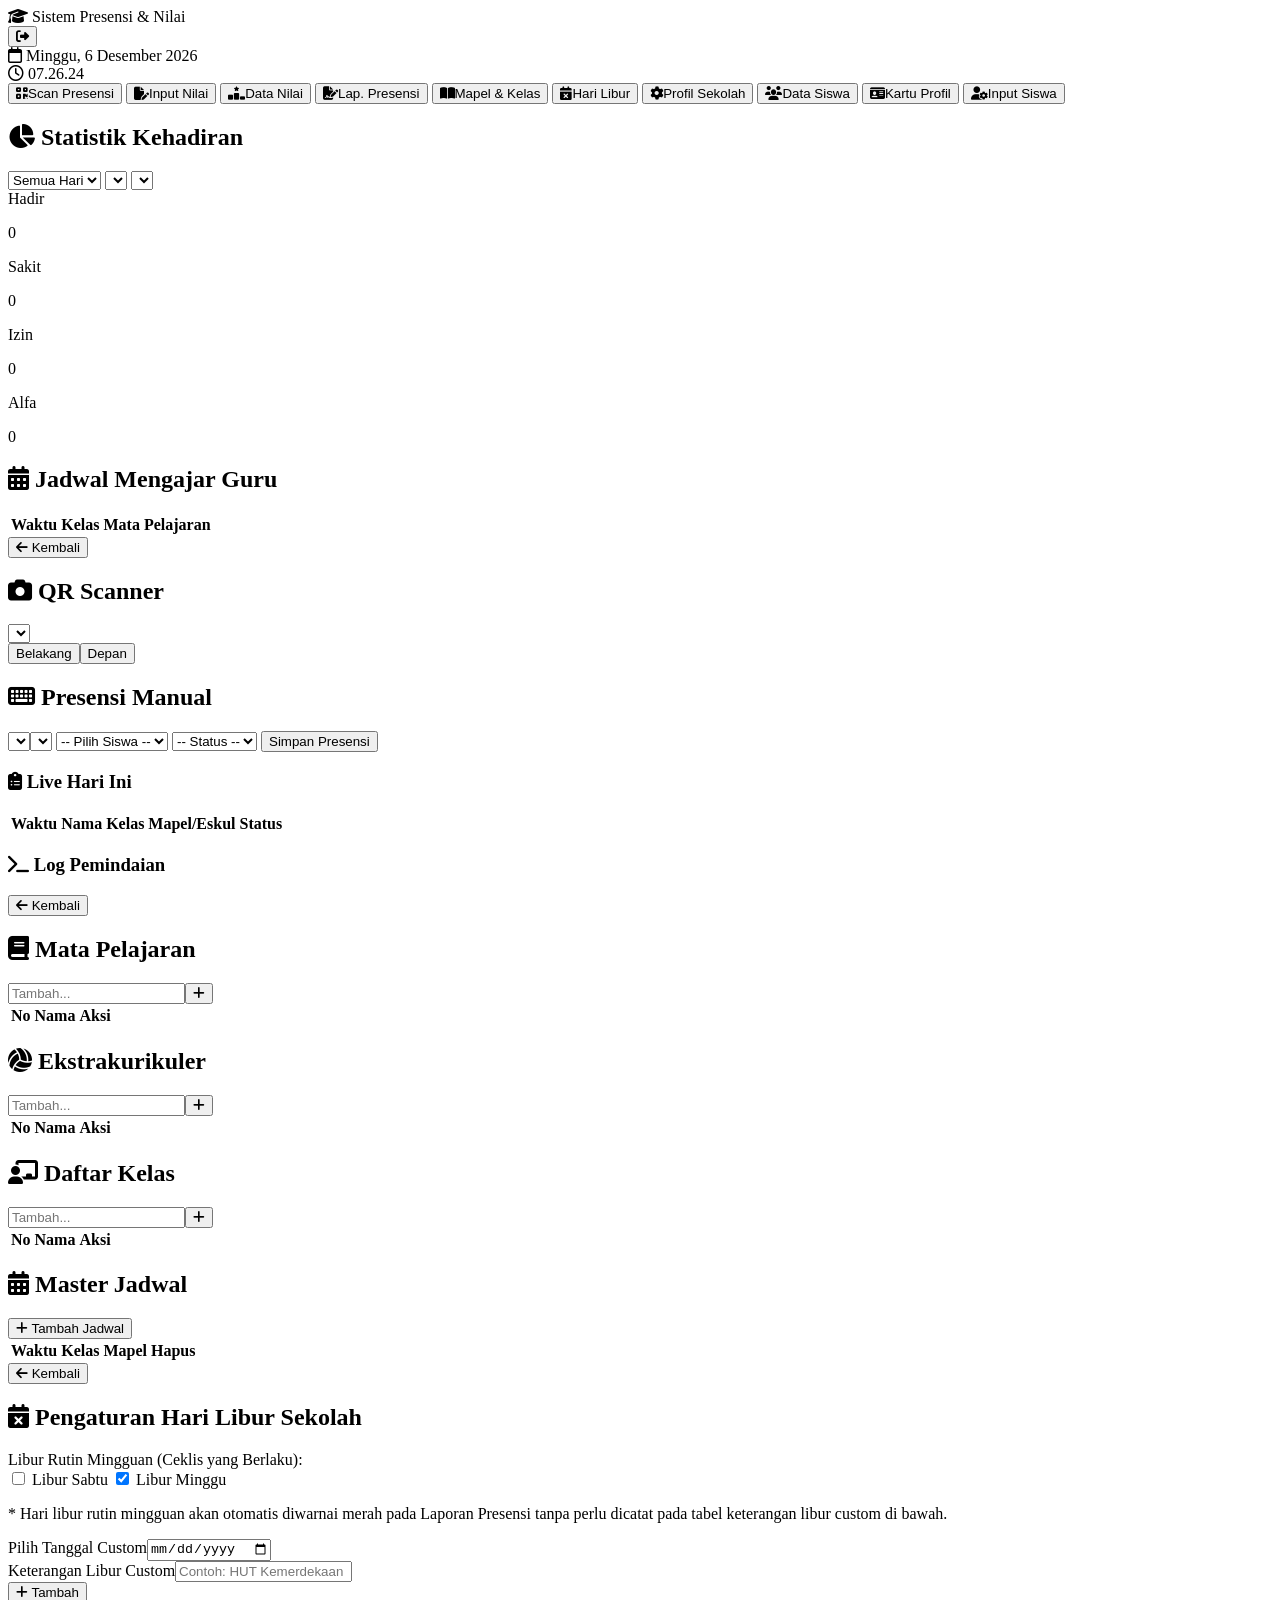
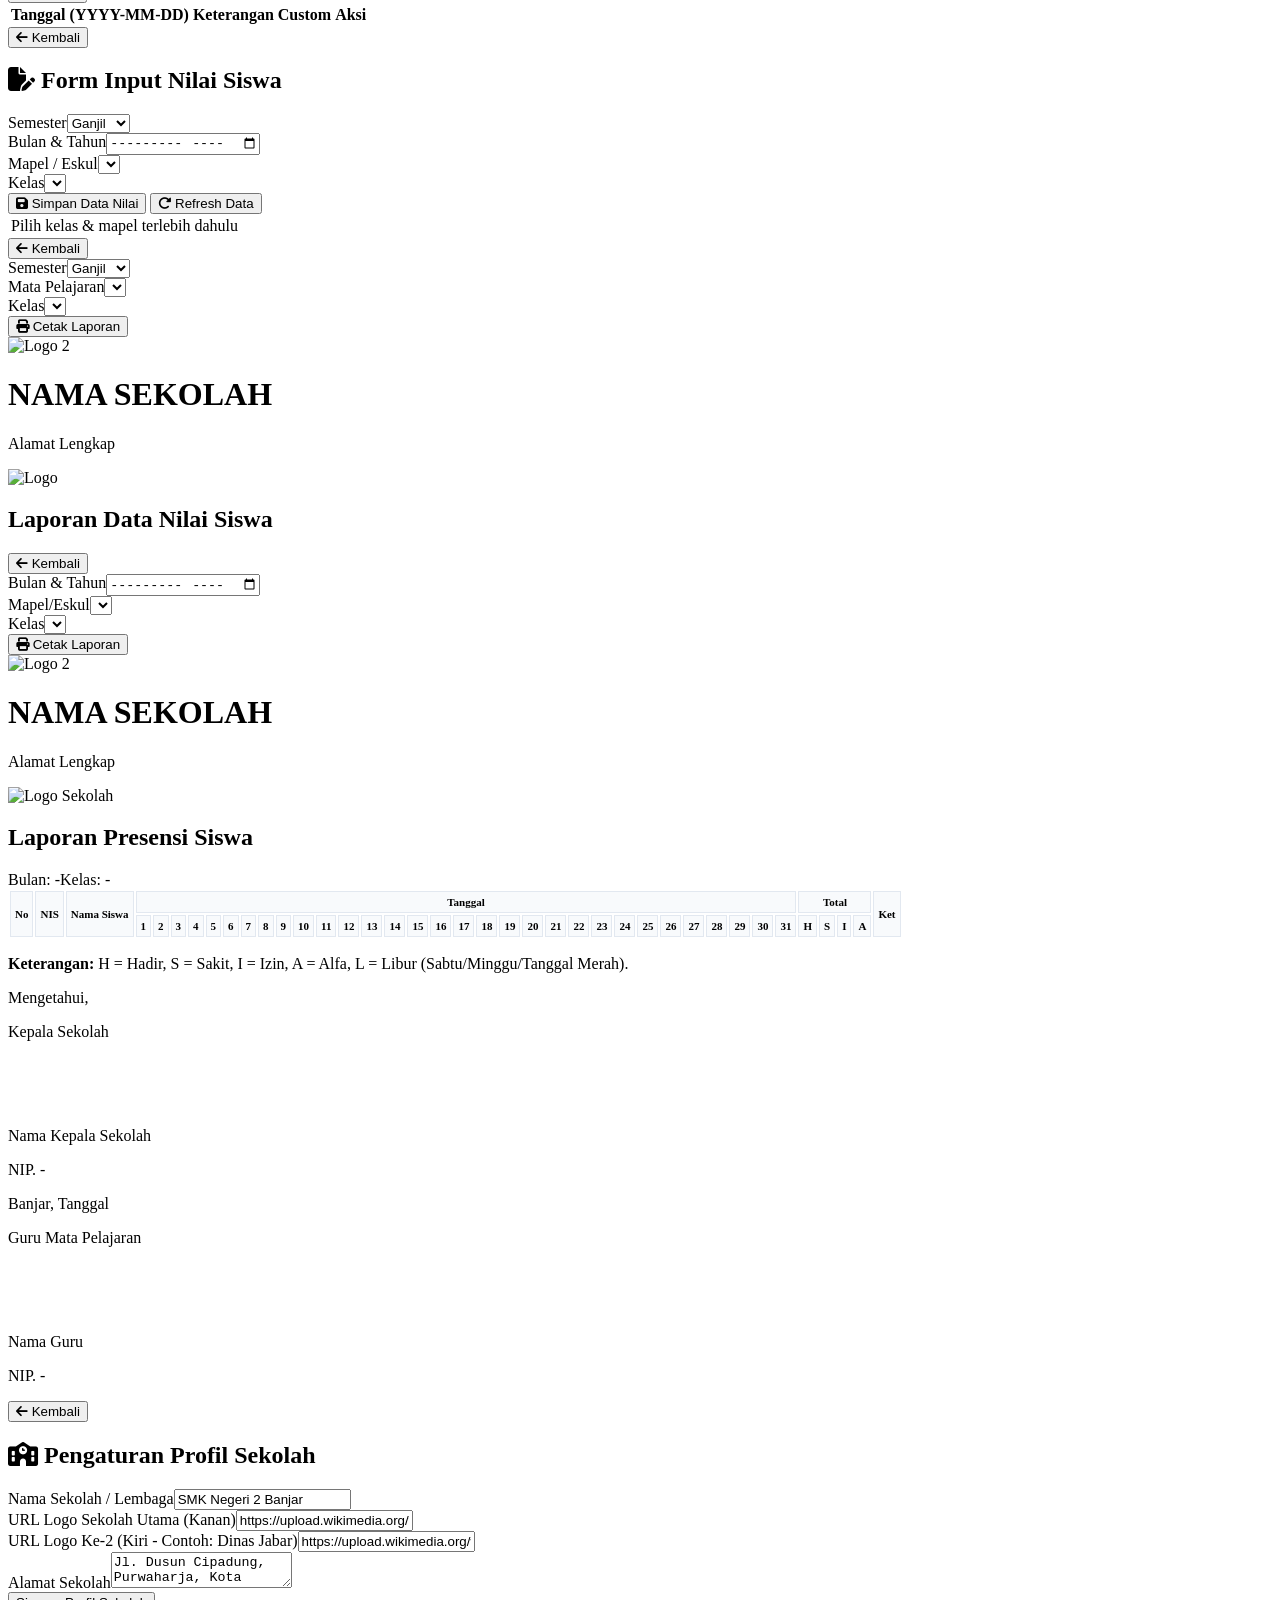
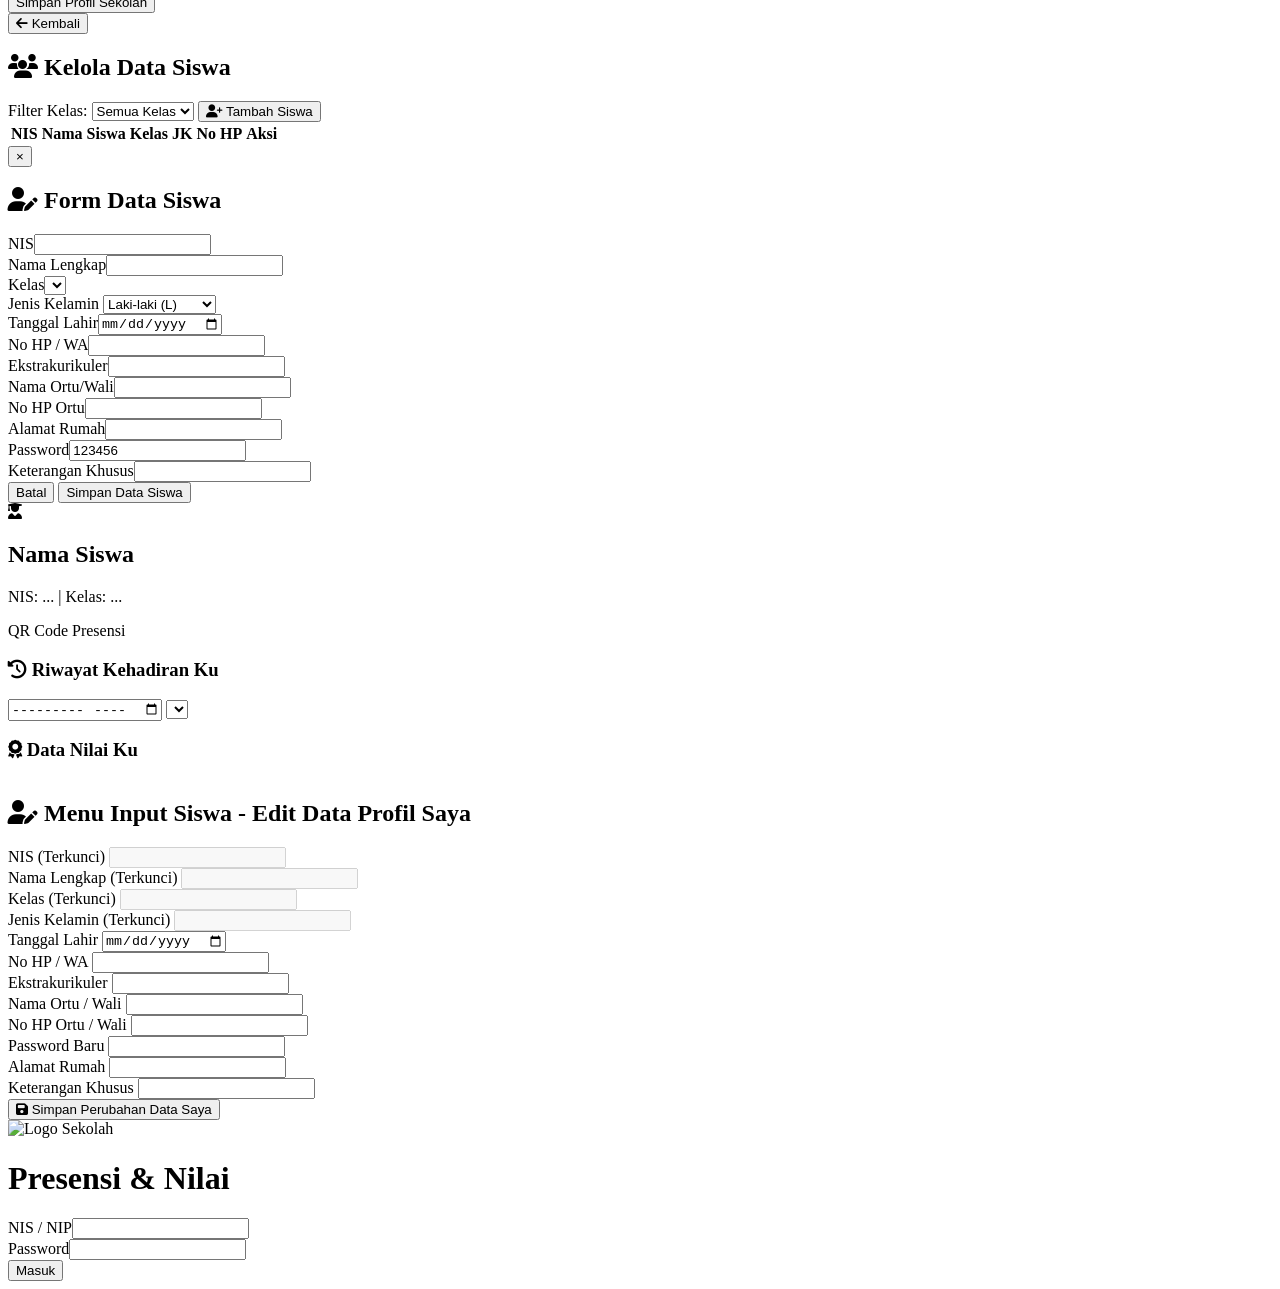
==== commit 324f3837: "Update index.html" ====
--- a/index.html
+++ b/index.html
@@ -23,11 +23,7 @@
 
     /* Sticky Table for Input Nilai */
     .sticky-col-1 { position: sticky; left: 0; z-index: 10; background-color: #ffffff; }
-    .sticky-col-2 { position: sticky; left: 36px; z-index: 10; background-color: #ffffff; }
-    .sticky-col-3 { position: sticky; left: 115px; z-index: 10; background-color: #ffffff; }
-    .sticky-header-col-1 { position: sticky; top: 0; left: 0; z-index: 30; background-color: #f8fafc; }
-    .sticky-header-col-2 { position: sticky; top: 0; left: 36px; z-index: 30; background-color: #f8fafc; }
-    .sticky-header-col-3 { position: sticky; top: 0; left: 115px; z-index: 30; background-color: #f8fafc; }
+    .sticky-header-col-1 { position: sticky; top: 0; left: 0; text-align:center; z-index: 30; background-color: #f8fafc; }
   </style>
 </head>
 <body class="bg-slate-100 text-slate-800 font-sans h-screen flex flex-col">
@@ -37,7 +33,7 @@
     // ==============================================
     // KONFIGURASI API & STATE GLOBAL
     // ==============================================
-    const APPS_SCRIPT_URL = "https://script.google.com/macros/s/AKfycbycITkI_eyFmxXyOeJKaURmOLTUzkTnOe1VkTGbD9GJt-6-UABwGTBLab0eXQdE2PO1/exec";
+    const APPS_SCRIPT_URL = "https://script.google.com/macros/s/AKfycbzP2dUhnT31Ah13ACSOtuX4GmdgKbfUFw5NWtF8TLxEV5Id-NJDsudU5RljXiaR_E5f/exec";
 
     let currentUser = {};
     let globalSiswaData = [];
@@ -81,10 +77,10 @@
       const logo3 = document.getElementById('dataNilaiLogo');
       const logo4 = document.getElementById('dataNilaiLogo2');
       const logoLogin = document.getElementById('loginSchoolLogo');
-      
+
       document.querySelectorAll('.lapSchoolNameClass').forEach(e => e.innerText = schoolProfile.nama);
       document.querySelectorAll('.lapSchoolAlamatClass').forEach(e => e.innerText = schoolProfile.alamat);
-      
+
       if(logo1 && schoolProfile.logo) logo1.src = schoolProfile.logo;
       if(logo2 && schoolProfile.logo2) logo2.src = schoolProfile.logo2;
       if(logo3 && schoolProfile.logo) logo3.src = schoolProfile.logo;
@@ -124,11 +120,11 @@
 
           const nowM = new Date();
           if(document.getElementById('nilaiInputBulanTahun')) document.getElementById('nilaiInputBulanTahun').value = `${nowM.getFullYear()}-${String(nowM.getMonth()+1).padStart(2,'0')}`;
-          
+
           applySchoolProfile();
           let fTgl = document.getElementById('statFilterTanggal');
           if(fTgl) { fTgl.innerHTML='<option value="">Semua Hari</option>'; for(let i=1;i<=31;i++){fTgl.innerHTML+=`<option value="${i}">Tanggal ${i}</option>`;} }
-          
+
           // Set checkbox state hari libur
           if(document.getElementById('chkLiburSabtu')) document.getElementById('chkLiburSabtu').checked = liburRutin.sabtu;
           if(document.getElementById('chkLiburMinggu')) document.getElementById('chkLiburMinggu').checked = liburRutin.minggu;
@@ -265,7 +261,7 @@
         <td class="p-2 border text-center"><button onclick="hapusHariLibur(${i})" class="text-red-500 font-bold"><i class="fa-solid fa-trash"></i></button></td></tr>`;
       }
     }
-    
+
     function addHariLibur() {
       const tgl = document.getElementById('inputTglLibur').value; const ket = document.getElementById('inputKetLibur').value;
       if(!tgl || !ket) return alert("Pilih Tanggal dan isi Keterangan!");
@@ -315,7 +311,7 @@
     function submitManualPresensi() {
       const nis = document.getElementById('manualSiswa').value; const status = document.getElementById('manualStatus').value; const kelas = document.getElementById('manualKelas').value;
       if(!nis || !status) return alert("Pilih Siswa dan Status!");
-      
+
       const mapelId = 'manualMapel'; const mapel = document.getElementById(mapelId).value;
       if(!mapel) return alert("Pilih Mata Pelajaran / Ekstrakurikuler terlebih dahulu!");
 
@@ -373,7 +369,7 @@
       if (document.getElementById('mapelListBody')) document.getElementById('mapelListBody').innerHTML = renderRows(globalMapelData, 'Mapel');
       if (document.getElementById('eskulListBody')) document.getElementById('eskulListBody').innerHTML = renderRows(globalEskulData, 'Ekstrakurikuler');
       if (document.getElementById('kelasListBody')) document.getElementById('kelasListBody').innerHTML = renderRows(globalKelasData, 'Kelas');
-      
+
       const tbodyJdw = document.getElementById('jadwalListBody');
       if(tbodyJdw) {
          tbodyJdw.innerHTML = globalJadwalDashboard.map((j,i) => `<tr class="border-b"><td class="p-2">${j[0]}</td><td class="p-2">${j[1]}</td><td class="p-2">${j[2]}</td><td class="p-2 text-center"><button onclick="deleteJadwalItem(${i})" class="text-red-500" title="Hapus"><i class="fa-solid fa-trash"></i></button></td></tr>`).join('') || '<tr><td colspan="4" class="text-center p-2 text-slate-400">Kosong</td></tr>';
@@ -411,7 +407,7 @@
       globalJadwalDashboard.push([w,k,m]);
       fetchAPI('syncMasterColumn', { type: 'Jadwal', arrayData: globalJadwalDashboard }).then(res => { renderKelolaMasterData(); renderJadwalDashboard(); });
     }
-    
+
     function deleteJadwalItem(idx) {
       if(!confirm("Hapus jadwal ini?")) return;
       globalJadwalDashboard.splice(idx, 1);
@@ -429,9 +425,9 @@
 
       if(!kelas || !mapel) { thead.innerHTML=''; tbody.innerHTML='<tr><td colspan="15" class="text-center p-4">Pilih Kelas & Mapel terlebih dahulu</td></tr>'; return; }
 
-      let dynamicJenisSet = new Set(['Tugas 1', 'Tugas 2', 'Tugas 3', 'Praktek', 'ASAS', 'ASAJ']); 
+      let dynamicJenisSet = new Set(['Tugas 1', 'Tugas 2', 'Tugas 3', 'Praktek', 'ASAS', 'ASAJ']);
       let existingGrades = {}; let ketGrades = {};
-      
+
       for(let i=1; i<globalNilaiData.length; i++) {
         const r = globalNilaiData[i]; if(!r) continue;
         if((!semester || r[1] === semester) && (!mapel || r[5] === mapel) && r[4] === kelas) {
@@ -450,32 +446,29 @@
       activeJenisArr.forEach(j => thHtml += `<th class="p-2 text-center w-20 border-r">${j}</th>`);
       thHtml += `<th class="p-2 text-center w-16 bg-emerald-100 border-r">Rata2</th><th class="p-2 text-left w-32 bg-rose-50 text-rose-800 border-r">Tugas Yg Belum</th><th class="p-2 text-left w-40">Keterangan</th></tr>`;
       thead.innerHTML = thHtml; tbody.innerHTML = '';
-      
+
       let idx=1;
       for(let i=1; i<globalSiswaData.length; i++) {
         if(globalSiswaData[i][2] === kelas) {
           const nis = String(globalSiswaData[i][0]).trim(); const nama = globalSiswaData[i][1];
           const stGrades = existingGrades[nis] || {};
-          let trHtml = `<tr class="border-b text-sm student-nilai-row" data-nis="${nis}" data-nama="${nama}">
-            <td class="p-2 text-center sticky-col-1 border-r">${idx++}</td>
-            <td class="p-2 font-mono sticky-col-2 border-r">${nis}</td>
-            <td class="p-2 font-bold truncate sticky-col-3 border-r shadow-[2px_0_5px_-2px_rgba(0,0,0,0.1)]">${nama}</td>`;
+          let trHtml = `<tr class="border-b text-sm student-nilai-row" data-nis="${nis}" data-nama="${nama}"><td class="sticky-col-1">${idx++}</td><td class="p-2 font-mono">${nis}</td><td class="p-2 font-bold truncate">${nama}</td>`;
           let sum=0, count=0; let missing = [];
-          
+
           activeJenisArr.forEach(j => {
             const extVal = stGrades[j] !== undefined ? stGrades[j] : '';
-            if(extVal !== '') { 
-               sum+=parseFloat(extVal); count++; 
-            } else { 
+            if(extVal !== '') {
+               sum+=parseFloat(extVal); count++;
+            } else {
                let singkatan = j.replace(/Tugas\s*/i, 'T').replace(/Praktek/i, 'P');
-               missing.push(singkatan); 
+               missing.push(singkatan);
             }
             trHtml += `<td class="p-1 text-center border-r"><input type="number" min="0" max="100" class="w-16 border p-1 text-center rounded text-xs nilai-cell" data-jenis="${j}" value="${extVal}" oninput="calcStat(this)"></td>`;
           });
-          
+
           let avg = count > 0 ? (sum/count).toFixed(1) : '0';
           let ketVal = ketGrades[nis] || '';
-          
+
           trHtml += `<td class="p-2 text-center font-bold bg-emerald-50 row-avg border-r">${avg}</td><td class="p-2 text-xs text-rose-600 font-medium missing-cell border-r">${missing.join(', ')}</td><td class="p-1"><input type="text" class="w-full border p-1 text-xs rounded ket-cell" value="${ketVal}" placeholder="Ket..."></td></tr>`;
           tbody.innerHTML += trHtml;
         }
@@ -486,15 +479,15 @@
     function calcStat(inp) {
       const tr = inp.closest('tr'); const inputs = tr.querySelectorAll('.nilai-cell');
       let sum=0, count=0; let missing=[];
-      inputs.forEach(i => { 
-        let v=parseFloat(i.value); 
-        if(!isNaN(v)) { 
-           sum+=v; count++; 
-        } else { 
+      inputs.forEach(i => {
+        let v=parseFloat(i.value);
+        if(!isNaN(v)) {
+           sum+=v; count++;
+        } else {
            let jName = i.getAttribute('data-jenis');
            let singkatan = jName.replace(/Tugas\s*/i, 'T').replace(/Praktek/i, 'P');
-           missing.push(singkatan); 
-        } 
+           missing.push(singkatan);
+        }
       });
       tr.querySelector('.row-avg').innerText = count>0?(sum/count).toFixed(1):'0';
       tr.querySelector('.missing-cell').innerText = missing.join(', ');
@@ -542,7 +535,7 @@
       jenisArr.forEach(j => theadHtml += `<th class="p-2 border">${j}</th>`);
       theadHtml += `<th class="p-2 border bg-emerald-50">Rata-rata</th><th class="p-2 border bg-blue-50">Tertinggi</th><th class="p-2 border bg-amber-50">Terendah</th></tr>`;
       document.getElementById('theadDataNilai').innerHTML = theadHtml; tbody.innerHTML = '';
-      
+
       let idx = 1;
       for (const nis in siswaMap) {
         const s = siswaMap[nis]; let tr = `<tr class="border-b text-sm text-center"><td>${idx++}</td><td class="font-mono text-left">${nis}</td><td class="font-bold text-left truncate">${s.nama}</td>`;
@@ -601,7 +594,7 @@
             tr += `<td class="holiday-col">L</td>`;
           } else {
             let st = rec.days[d];
-            if(st) { rec.total[st]++; let cC = st==='H'?'text-emerald-600':st==='S'?'text-amber-600':st==='I'?'text-blue-600':'text-red-600'; tr += `<td class="${cC} font-bold">${st}</td>`; } 
+            if(st) { rec.total[st]++; let cC = st==='H'?'text-emerald-600':st==='S'?'text-amber-600':st==='I'?'text-blue-600':'text-red-600'; tr += `<td class="${cC} font-bold">${st}</td>`; }
             else { tr += `<td class="text-slate-300">-</td>`; }
           }
         }
@@ -650,7 +643,7 @@
       for(let i=1; i<globalPresensiData.length; i++) {
         const r = globalPresensiData[i]; if(!r || !r[0]) continue;
         const tFull = r[0]; const nis = String(r[1]).trim(); const status = (r[4]||'').toUpperCase(); const mapel = r[7]||'';
-        
+
         if(nis === String(currentUser.NIS).trim()) {
           if(mF && mapel !== mF) continue;
           if(tFull.startsWith(bln)) {
@@ -828,7 +821,7 @@
       const fKelas = document.getElementById('filterSiswaKelas')?.value || '';
       if(!tbody) return;
       tbody.innerHTML = '';
-      
+
       const selFilter = document.getElementById('filterSiswaKelas');
       if (selFilter) {
         const curVal = selFilter.value;
@@ -838,7 +831,7 @@
       }
 
       if(globalSiswaData.length <= 1) { tbody.innerHTML = '<tr><td colspan="6" class="text-center p-3 text-slate-500">Kosong</td></tr>'; return; }
-      
+
       let count = 0;
       for(let i=1; i<globalSiswaData.length; i++) {
         const r = globalSiswaData[i]; if(!r) continue;
@@ -924,10 +917,10 @@
         document.getElementById('formSiswaKet').value,
         document.getElementById('formSiswaPass').value
       ];
-      
+
       if(!rowData[0] || !rowData[1] || !rowData[2]) return alert("NIS, Nama, dan Kelas wajib diisi!");
       const idx = document.getElementById('formSiswaIndex').value;
-      
+
       let action = idx === "-1" ? 'addDataRow' : 'updateDataRow';
       fetchAPI(action, { sheetName: 'Siswa', rowData: rowData, dataIndex: idx === "-1" ? null : idx }).then(res => {
         alert(res ? res.message : 'Berhasil menyimpan data!');
@@ -944,8 +937,8 @@
     }
 
     function refreshSiswaData() {
-      fetchAPI('getSheetData', { sheetName: 'Siswa' }).then(data => { 
-        globalSiswaData = data || []; renderDataSiswa(); 
+      fetchAPI('getSheetData', { sheetName: 'Siswa' }).then(data => {
+        globalSiswaData = data || []; renderDataSiswa();
       });
     }
   </script>
@@ -970,7 +963,7 @@
           <button onclick="showSection('hariLiburView'); renderHariLiburTable();" class="admin-only bg-white p-4 rounded-xl shadow hover:shadow-md transition flex flex-col items-center text-rose-600 border border-rose-100"><i class="fa-solid fa-calendar-xmark text-3xl mb-2"></i><span class="font-semibold text-[10px] uppercase tracking-wide text-center">Hari Libur</span></button>
           <button onclick="showSection('pengaturanSekolahView');" class="admin-only bg-white p-4 rounded-xl shadow hover:shadow-md transition flex flex-col items-center text-slate-600 border border-slate-100"><i class="fa-solid fa-gear text-3xl mb-2"></i><span class="font-semibold text-[10px] uppercase tracking-wide">Profil Sekolah</span></button>
           <button onclick="showSection('dataSiswaView'); renderDataSiswa();" class="admin-only bg-white p-4 rounded-xl shadow hover:shadow-md transition flex flex-col items-center text-blue-600 border border-blue-100"><i class="fa-solid fa-users text-3xl mb-2"></i><span class="font-semibold text-[10px] uppercase tracking-wide">Data Siswa</span></button>
-          
+
           <button onclick="showSection('studentProfileView'); renderStudentProfile();" class="siswa-only bg-white p-4 rounded-xl shadow hover:shadow-md transition flex flex-col items-center text-teal-600 border border-teal-100"><i class="fa-solid fa-id-card text-3xl mb-2"></i><span class="font-semibold text-[10px] uppercase tracking-wide">Kartu Profil</span></button>
           <button onclick="showSection('studentEditProfileView'); loadStudentSelfData();" class="siswa-only bg-white p-4 rounded-xl shadow hover:shadow-md transition flex flex-col items-center text-indigo-600 border border-indigo-100"><i class="fa-solid fa-user-gear text-3xl mb-2"></i><span class="font-semibold text-[10px] uppercase tracking-wide">Input Siswa</span></button>
         </div>
@@ -992,7 +985,7 @@
               <div class="bg-rose-50 border border-rose-200 p-3 rounded-xl text-center"><span class="text-xs font-semibold uppercase text-rose-600">Alfa</span><p id="statAlfa" class="text-2xl font-bold text-rose-700">0</p></div>
             </div>
           </div>
-          
+
           <div class="bg-white p-5 rounded-xl shadow border">
             <h2 class="font-bold text-lg mb-4 border-b pb-3"><i class="fa-solid fa-calendar-days text-indigo-600"></i> Jadwal Mengajar Guru</h2>
             <div class="overflow-x-auto max-h-52">
@@ -1065,7 +1058,7 @@
         <button onclick="showSection('dashboardView')" class="mb-4 text-blue-600 font-bold hover:underline"><i class="fa-solid fa-arrow-left"></i> Kembali</button>
         <div class="bg-white p-5 rounded-xl shadow border max-w-2xl">
           <h2 class="font-bold text-lg mb-4 text-rose-600"><i class="fa-solid fa-calendar-xmark"></i> Pengaturan Hari Libur Sekolah</h2>
-          
+
           <div class="bg-slate-50 p-4 rounded-lg border mb-5">
             <label class="block text-xs font-bold mb-2 text-slate-700 uppercase">Libur Rutin Mingguan (Ceklis yang Berlaku):</label>
             <div class="flex gap-6 items-center">
@@ -1207,7 +1200,7 @@
                 </button>
              </div>
           </div>
-          
+
           <div class="overflow-x-auto border rounded-lg">
             <table class="w-full text-sm text-left whitespace-nowrap">
               <thead class="bg-slate-100">
@@ -1226,27 +1219,27 @@
           <h2 id="modalFormSiswaTitle" class="font-bold text-lg mb-4 text-blue-700 flex items-center gap-2">
             <i class="fa-solid fa-user-pen"></i> Form Data Siswa
           </h2>
-          
+
           <div class="grid grid-cols-1 md:grid-cols-3 gap-3 mb-6">
              <div><label class="block text-xs font-bold mb-1">NIS</label><input type="text" id="formSiswaNis" class="border p-2 rounded w-full text-sm"></div>
              <div><label class="block text-xs font-bold mb-1">Nama Lengkap</label><input type="text" id="formSiswaNama" class="border p-2 rounded w-full text-sm"></div>
              <div><label class="block text-xs font-bold mb-1">Kelas</label><select id="formSiswaKelas" class="border p-2 rounded w-full text-sm"></select></div>
-             
+
              <div><label class="block text-xs font-bold mb-1">Jenis Kelamin</label>
                   <select id="formSiswaJK" class="border p-2 rounded w-full text-sm"><option value="L">Laki-laki (L)</option><option value="P">Perempuan (P)</option></select></div>
              <div><label class="block text-xs font-bold mb-1">Tanggal Lahir</label><input type="date" id="formSiswaTglLahir" class="border p-2 rounded w-full text-sm"></div>
              <div><label class="block text-xs font-bold mb-1">No HP / WA</label><input type="text" id="formSiswaHP" class="border p-2 rounded w-full text-sm"></div>
-             
+
              <div><label class="block text-xs font-bold mb-1">Ekstrakurikuler</label><input type="text" id="formSiswaEkskul" class="border p-2 rounded w-full text-sm"></div>
              <div><label class="block text-xs font-bold mb-1">Nama Ortu/Wali</label><input type="text" id="formSiswaOrtu" class="border p-2 rounded w-full text-sm"></div>
              <div><label class="block text-xs font-bold mb-1">No HP Ortu</label><input type="text" id="formSiswaHPOrtu" class="border p-2 rounded w-full text-sm"></div>
-             
+
              <div class="md:col-span-2"><label class="block text-xs font-bold mb-1">Alamat Rumah</label><input type="text" id="formSiswaAlamat" class="border p-2 rounded w-full text-sm"></div>
              <div><label class="block text-xs font-bold mb-1">Password</label><input type="text" id="formSiswaPass" value="123456" class="border p-2 rounded w-full text-sm"></div>
-             
+
              <div class="md:col-span-3"><label class="block text-xs font-bold mb-1">Keterangan Khusus</label><input type="text" id="formSiswaKet" class="border p-2 rounded w-full text-sm"></div>
           </div>
-          
+
           <input type="hidden" id="formSiswaIndex" value="-1">
           <div class="flex justify-end gap-2 border-t pt-4">
              <button onclick="closeFormSiswaModal()" class="px-4 py-2 border rounded-lg text-slate-600 font-semibold text-sm hover:bg-slate-50">Batal</button>
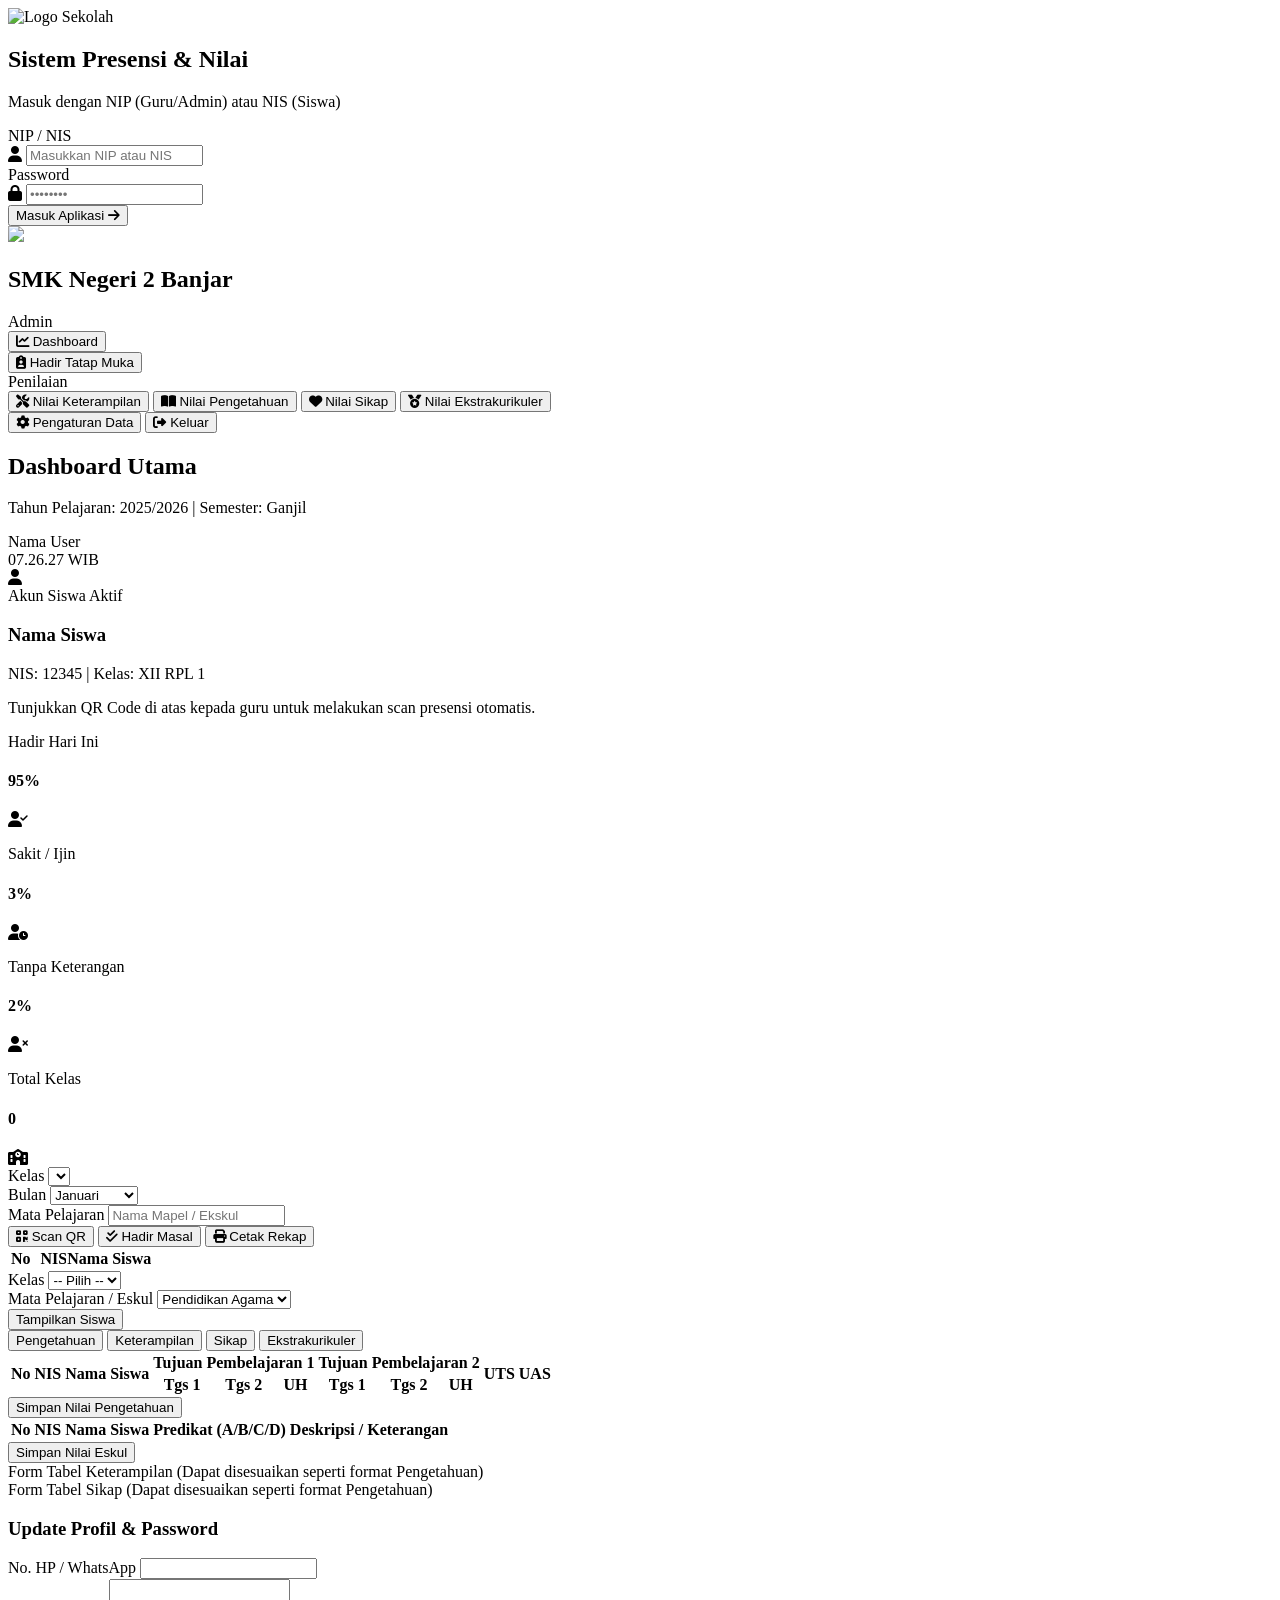
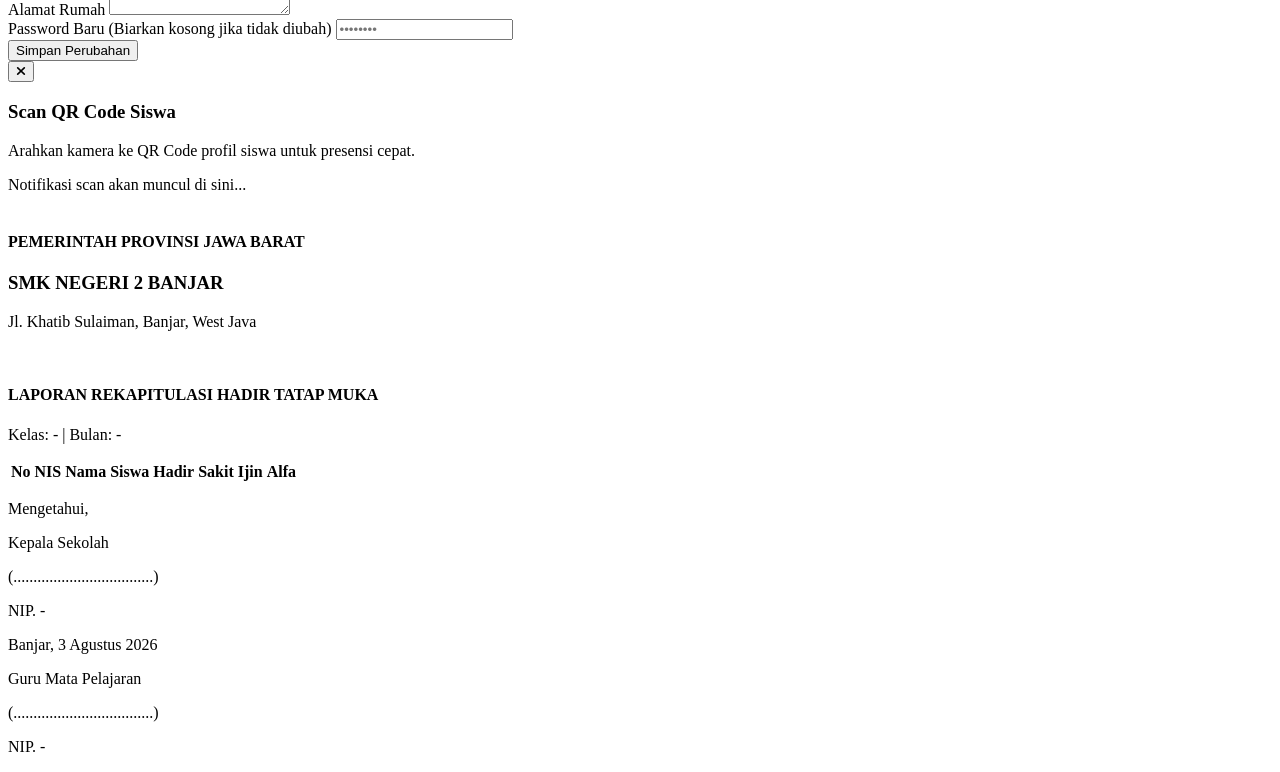
==== commit 597d9997: "Update print statement from 'Hello' to 'Goodbye'" ====
--- a/index.html
+++ b/index.html
@@ -3,1360 +3,1125 @@
 <head>
   <meta charset="UTF-8">
   <meta name="viewport" content="width=device-width, initial-scale=1.0">
-  <title>Sistem Presensi & Nilai Digital</title>
+  <title>Sistem Informasi Hadir Tatap Muka & Nilai Siswa</title>
+  
+  <!-- Tailwind CSS CDN -->
   <script src="https://cdn.tailwindcss.com"></script>
+  <!-- FontAwesome Icons -->
   <link rel="stylesheet" href="https://cdnjs.cloudflare.com/ajax/libs/font-awesome/6.4.0/css/all.min.css">
+  <!-- SweetAlert2 -->
+  <script src="https://cdn.jsdelivr.net/npm/sweetalert2@11"></script>
+  <!-- HTML5 QR Code Scanner -->
   <script src="https://unpkg.com/html5-qrcode"></script>
+  <!-- QRCode.js Generator -->
   <script src="https://cdnjs.cloudflare.com/ajax/libs/qrcodejs/1.0.0/qrcode.min.js"></script>
+
   <style>
+    /* Custom Scrollbar & Sticky Table Helper */
+    .sticky-col-1 { position: sticky; left: 0; background-color: #fff; z-index: 10; }
+    .sticky-col-2 { position: sticky; left: 40px; background-color: #fff; z-index: 10; }
+    .sticky-col-3 { position: sticky; left: 120px; background-color: #fff; z-index: 10; }
+    
+    /* Custom Print CSS untuk Kop Surat Formal */
     @media print {
       body * { visibility: hidden; }
       #print-area, #print-area * { visibility: visible; }
-      #print-area { position: absolute; left: 0; top: 0; width: 100%; }
+      #print-area { position: absolute; left: 0; top: 0; width: 100%; padding: 20px; }
       .no-print { display: none !important; }
     }
-    .glass-effect { background: rgba(255, 255, 255, 0.95); backdrop-filter: blur(10px); }
-    .table-rekap th, .table-rekap td { border: 1px solid #e2e8f0; padding: 4px; text-align: center; }
-    .table-rekap th { background-color: #f8fafc; font-size: 11px; }
-    .table-rekap td { font-size: 11px; }
-    .holiday-col { background-color: #fee2e2 !important; color: #ef4444 !important; font-weight: bold; }
-
-    /* Sticky Table for Input Nilai */
-    .sticky-col-1 { position: sticky; left: 0; z-index: 10; background-color: #ffffff; }
-    .sticky-header-col-1 { position: sticky; top: 0; left: 0; text-align:center; z-index: 30; background-color: #f8fafc; }
   </style>
 </head>
-<body class="bg-slate-100 text-slate-800 font-sans h-screen flex flex-col">
-  <audio id="beepAudio" src="https://actions.google.com/sounds/v1/alarms/beep_short.ogg" preload="auto"></audio>
-
+<body class="bg-slate-100 font-sans text-slate-800 antialiased min-h-screen">
+
+  <!-- ========================================== -->
+  <!-- 1. HALAMAN LOGIN                           -->
+  <!-- ========================================== -->
+  <div id="view-login" class="min-h-screen flex items-center justify-center bg-gradient-to-br from-blue-900 via-indigo-900 to-slate-900 p-4">
+    <div class="bg-white/10 backdrop-blur-md border border-white/20 rounded-2xl p-8 max-w-md w-full shadow-2xl text-white">
+      <div class="text-center mb-6">
+        <img id="login-logo" src="https://via.placeholder.com/100?text=LOGO" alt="Logo Sekolah" class="h-20 mx-auto mb-3 object-contain rounded-full border-2 border-white/50 p-1 bg-white/20">
+        <h2 id="login-school-name" class="text-xl font-bold tracking-wide">Sistem Presensi & Nilai</h2>
+        <p class="text-xs text-slate-300 mt-1">Masuk dengan NIP (Guru/Admin) atau NIS (Siswa)</p>
+      </div>
+
+      <form id="form-login" onsubmit="handleLogin(event)" class="space-y-4">
+        <div>
+          <label class="block text-xs font-semibold uppercase tracking-wider mb-1">NIP / NIS</label>
+
+          <div class="relative">
+            <i class="fa-solid fa-user absolute left-3 top-3 text-slate-400"></i>
+            <input type="text" id="login-username" required placeholder="Masukkan NIP atau NIS" class="w-full pl-10 pr-4 py-2.5 rounded-lg bg-white/20 border border-white/30 text-white placeholder-slate-300 focus:outline-none focus:ring-2 focus:ring-blue-400 transition">
+          </div>
+        </div>
+
+        <div>
+          <label class="block text-xs font-semibold uppercase tracking-wider mb-1">Password</label>
+          <div class="relative">
+            <i class="fa-solid fa-lock absolute left-3 top-3 text-slate-400"></i>
+            <input type="password" id="login-password" required placeholder="••••••••" class="w-full pl-10 pr-4 py-2.5 rounded-lg bg-white/20 border border-white/30 text-white placeholder-slate-300 focus:outline-none focus:ring-2 focus:ring-blue-400 transition">
+          </div>
+        </div>
+
+        <button type="submit" id="btn-login" class="w-full bg-blue-600 hover:bg-blue-500 font-bold py-3 rounded-lg shadow-lg hover:shadow-blue-500/50 transition duration-200 flex items-center justify-center gap-2">
+          <span>Masuk Aplikasi</span>
+          <i class="fa-solid fa-arrow-right"></i>
+        </button>
+      </form>
+    </div>
+  </div>
+
+
+  <!-- ========================================== -->
+  <!-- 2. UTAMA (DASHBOARD & APP LAYOUT)          -->
+  <!-- ========================================== -->
+  <div id="view-app" class="hidden min-h-screen flex flex-col md:flex-row">
+    
+    <!-- SIDEBAR NAVIGASI -->
+    <aside class="w-full md:w-64 bg-slate-900 text-slate-300 flex-shrink-0">
+      <div class="p-4 flex items-center gap-3 border-b border-slate-800">
+        <img id="app-logo" src="https://via.placeholder.com/40" class="h-10 w-10 rounded-full object-contain bg-white p-1">
+        <div>
+          <h1 id="app-school-name" class="font-bold text-white text-sm truncate w-40">SMK Negeri 2 Banjar</h1>
+          <span id="app-user-role" class="text-xs px-2 py-0.5 rounded bg-blue-600 text-white font-medium uppercase">Admin</span>
+        </div>
+      </div>
+
+      <nav class="p-4 space-y-1 text-sm font-medium">
+        <button onclick="switchPage('dashboard')" id="nav-dashboard" class="nav-btn w-full flex items-center gap-3 px-3 py-2.5 rounded-lg text-white bg-blue-600 transition">
+          <i class="fa-solid fa-chart-line w-5"></i> Dashboard
+        </button>
+        
+        <!-- Menu Admin & Guru -->
+        <div id="menu-staff" class="space-y-1">
+          <button onclick="switchPage('presensi')" id="nav-presensi" class="nav-btn w-full flex items-center gap-3 px-3 py-2.5 rounded-lg hover:bg-slate-800 hover:text-white transition">
+            <i class="fa-solid fa-clipboard-user w-5"></i> Hadir Tatap Muka
+          </button>
+          
+          <!-- Dropdown Nilai -->
+          <div class="pt-2 pb-1 text-xs font-semibold text-slate-500 uppercase px-3">Penilaian</div>
+          <button onclick="switchPage('nilai-keterampilan')" id="nav-nilai-keterampilan" class="nav-btn w-full flex items-center gap-3 px-3 py-2 rounded-lg hover:bg-slate-800 hover:text-white transition">
+            <i class="fa-solid fa-screwdriver-wrench w-5 text-amber-400"></i> Nilai Keterampilan
+          </button>
+          <button onclick="switchPage('nilai-pengetahuan')" id="nav-nilai-pengetahuan" class="nav-btn w-full flex items-center gap-3 px-3 py-2 rounded-lg hover:bg-slate-800 hover:text-white transition">
+            <i class="fa-solid fa-book-open w-5 text-emerald-400"></i> Nilai Pengetahuan
+          </button>
+          <button onclick="switchPage('nilai-sikap')" id="nav-nilai-sikap" class="nav-btn w-full flex items-center gap-3 px-3 py-2 rounded-lg hover:bg-slate-800 hover:text-white transition">
+            <i class="fa-solid fa-heart w-5 text-rose-400"></i> Nilai Sikap
+          </button>
+          <button onclick="switchPage('nilai-eskul')" id="nav-nilai-eskul" class="nav-btn w-full flex items-center gap-3 px-3 py-2 rounded-lg hover:bg-slate-800 hover:text-white transition">
+            <i class="fa-solid fa-medal w-5 text-purple-400"></i> Nilai Ekstrakurikuler
+          </button>
+        </div>
+
+        <!-- Menu Settings / Master Data -->
+        <div class="pt-4 border-t border-slate-800 mt-4">
+          <button onclick="switchPage('pengaturan')" id="nav-pengaturan" class="nav-btn w-full flex items-center gap-3 px-3 py-2.5 rounded-lg hover:bg-slate-800 hover:text-white transition">
+            <i class="fa-solid fa-gear w-5"></i> Pengaturan Data
+          </button>
+          <button onclick="handleLogout()" class="w-full flex items-center gap-3 px-3 py-2.5 rounded-lg text-rose-400 hover:bg-rose-500/10 transition mt-2">
+            <i class="fa-solid fa-right-from-bracket w-5"></i> Keluar
+          </button>
+        </div>
+      </nav>
+    </aside>
+
+    <!-- KONTEN UTAMA -->
+    <main class="flex-1 flex flex-col min-w-0 bg-slate-50">
+      
+      <!-- HEADER ATAS -->
+      <header class="bg-white border-b border-slate-200 px-6 py-3 flex flex-wrap items-center justify-between gap-4 shadow-sm">
+        <div>
+          <h2 id="page-title" class="text-lg font-bold text-slate-800">Dashboard Utama</h2>
+          <p class="text-xs text-slate-500">Tahun Pelajaran: <span id="hdr-tp" class="font-semibold text-slate-700">2025/2026</span> | Semester: <span id="hdr-semester" class="font-semibold text-slate-700">Ganjil</span></p>
+        </div>
+
+        <div class="flex items-center gap-4">
+          <div class="text-right">
+            <div id="hdr-user-name" class="font-bold text-slate-800 text-sm">Nama User</div>
+            <div id="hdr-clock" class="text-xs text-blue-600 font-mono font-medium">00:00:00 WIB</div>
+          </div>
+          <div class="h-9 w-9 rounded-full bg-blue-100 text-blue-700 flex items-center justify-center font-bold text-sm border border-blue-200">
+            <i class="fa-solid fa-user"></i>
+          </div>
+        </div>
+      </header>
+
+      <!-- DYNAMIC CONTENT AREA -->
+      <div class="p-6 flex-1 overflow-y-auto">
+        
+        <!-- PAGE 1: DASHBOARD -->
+        <section id="page-dashboard" class="page-content space-y-6">
+          
+          <!-- Student Dashboard View -->
+          <div id="student-dashboard-card" class="hidden bg-white p-6 rounded-2xl shadow-sm border border-slate-200 flex flex-col md:flex-row items-center gap-6">
+            <div id="qrcode-container" class="p-3 bg-slate-50 border rounded-xl flex flex-col items-center"></div>
+            <div class="space-y-2 text-center md:text-left">
+              <span class="px-2.5 py-1 rounded-full text-xs font-semibold bg-emerald-100 text-emerald-800">Akun Siswa Aktif</span>
+              <h3 id="std-dash-name" class="text-2xl font-bold text-slate-800">Nama Siswa</h3>
+              <p class="text-sm text-slate-600">NIS: <span id="std-dash-nis" class="font-mono font-semibold">12345</span> | Kelas: <span id="std-dash-kelas" class="font-semibold">XII RPL 1</span></p>
+              <p class="text-xs text-slate-500">Tunjukkan QR Code di atas kepada guru untuk melakukan scan presensi otomatis.</p>
+            </div>
+          </div>
+
+          <!-- Admin/Guru Quick Stats -->
+          <div id="staff-dashboard-stats" class="grid grid-cols-1 md:grid-cols-4 gap-4">
+            <div class="bg-white p-5 rounded-xl border border-slate-200 shadow-sm flex items-center justify-between">
+              <div>
+                <p class="text-xs font-medium text-slate-500 uppercase">Hadir Hari Ini</p>
+
+                <h4 class="text-2xl font-bold text-emerald-600">95%</h4>
+              </div>
+              <div class="p-3 bg-emerald-50 text-emerald-600 rounded-lg"><i class="fa-solid fa-user-check text-xl"></i></div>
+            </div>
+            <div class="bg-white p-5 rounded-xl border border-slate-200 shadow-sm flex items-center justify-between">
+              <div>
+                <p class="text-xs font-medium text-slate-500 uppercase">Sakit / Ijin</p>
+
+                <h4 class="text-2xl font-bold text-amber-500">3%</h4>
+              </div>
+              <div class="p-3 bg-amber-50 text-amber-500 rounded-lg"><i class="fa-solid fa-user-clock text-xl"></i></div>
+            </div>
+            <div class="bg-white p-5 rounded-xl border border-slate-200 shadow-sm flex items-center justify-between">
+              <div>
+                <p class="text-xs font-medium text-slate-500 uppercase">Tanpa Keterangan</p>
+
+                <h4 class="text-2xl font-bold text-rose-600">2%</h4>
+              </div>
+              <div class="p-3 bg-rose-50 text-rose-600 rounded-lg"><i class="fa-solid fa-user-xmark text-xl"></i></div>
+            </div>
+            <div class="bg-white p-5 rounded-xl border border-slate-200 shadow-sm flex items-center justify-between">
+              <div>
+                <p class="text-xs font-medium text-slate-500 uppercase">Total Kelas</p>
+
+                <h4 id="dash-total-kelas" class="text-2xl font-bold text-blue-600">0</h4>
+              </div>
+              <div class="p-3 bg-blue-50 text-blue-600 rounded-lg"><i class="fa-solid fa-school text-xl"></i></div>
+            </div>
+          </div>
+        </section>
+
+        <!-- PAGE 2: PRESENSI -->
+        <section id="page-presensi" class="page-content hidden space-y-4">
+          <!-- Filter Bar -->
+          <div class="bg-white p-4 rounded-xl border border-slate-200 shadow-sm grid grid-cols-1 md:grid-cols-5 gap-3">
+            <div>
+              <label class="block text-xs font-semibold text-slate-600 mb-1">Kelas</label>
+              <select id="filter-presensi-kelas" class="w-full border rounded-lg px-3 py-2 text-sm bg-slate-50 focus:ring-2 focus:ring-blue-500"></select>
+            </div>
+            <div>
+              <label class="block text-xs font-semibold text-slate-600 mb-1">Bulan</label>
+
+              <select id="filter-presensi-bulan" class="w-full border rounded-lg px-3 py-2 text-sm bg-slate-50 focus:ring-2 focus:ring-blue-500">
+                <option value="1">Januari</option><option value="2">Februari</option><option value="3">Maret</option>
+                <option value="4">April</option><option value="5">Mei</option><option value="6">Juni</option>
+                <option value="7">Juli</option><option value="8">Agustus</option><option value="9">September</option>
+                <option value="10">Oktober</option><option value="11">November</option><option value="12">Desember</option>
+              </select>
+            </div>
+            <div>
+              <label class="block text-xs font-semibold text-slate-600 mb-1">Mata Pelajaran</label>
+
+              <input type="text" id="filter-presensi-mapel" placeholder="Nama Mapel / Ekskul" class="w-full border rounded-lg px-3 py-2 text-sm bg-slate-50">
+            </div>
+            <div class="md:col-span-2 flex items-end gap-2">
+              <button onclick="openQRScanner()" class="bg-indigo-600 hover:bg-indigo-700 text-white font-medium px-4 py-2 rounded-lg text-sm flex items-center gap-2 shadow-sm">
+                <i class="fa-solid fa-qrcode"></i> Scan QR
+              </button>
+              <button onclick="bulkMarkAttendance()" class="bg-emerald-600 hover:bg-emerald-700 text-white font-medium px-4 py-2 rounded-lg text-sm flex items-center gap-2 shadow-sm">
+                <i class="fa-solid fa-check-double"></i> Hadir Masal
+              </button>
+              <button onclick="previewPrintPresensi()" class="bg-slate-800 hover:bg-slate-700 text-white font-medium px-4 py-2 rounded-lg text-sm flex items-center gap-2 shadow-sm">
+                <i class="fa-solid fa-print"></i> Cetak Rekap
+              </button>
+            </div>
+          </div>
+
+          <!-- Table Wrapper -->
+          <div class="bg-white rounded-xl border border-slate-200 shadow-sm overflow-x-auto max-h-[500px]">
+            <table class="w-full text-xs text-left border-collapse">
+              <thead class="bg-slate-100 text-slate-700 uppercase font-semibold sticky top-0 z-20">
+                <tr id="presensi-table-header">
+                  <th class="p-3 border sticky-col-1 bg-slate-100 w-10">No</th>
+                  <th class="p-3 border sticky-col-2 bg-slate-100 w-24">NIS</th>
+                  <th class="p-3 border sticky-col-3 bg-slate-100 w-48">Nama Siswa</th>
+                  <!-- Dynamic Date Columns (1-31) generated via JS -->
+                </tr>
+              </thead>
+              <tbody id="presensi-table-body" class="divide-y divide-slate-200">
+                <!-- Dynamic Rows -->
+              </tbody>
+            </table>
+          </div>
+        </section>
+
+        <!-- KONTROL FILTER NILAI -->
+            <div class="bg-white p-4 rounded-lg shadow-sm border border-slate-200 mb-4 flex flex-wrap gap-4 items-end">
+            <div>
+                <label class="block text-sm font-semibold text-slate-700 mb-1">Kelas</label>
+                <select id="filter-nilai-kelas" class="p-2 border rounded-md bg-slate-50 min-w-[120px]">
+                <option value="">-- Pilih --</option>
+                <option value="X RPL 1">X RPL 1</option>
+                <option value="X RPL 2">X RPL 2</option>
+                <!-- Tambahkan opsi kelas sesuai data -->
+                </select>
+            </div>
+            <div>
+                <label class="block text-sm font-semibold text-slate-700 mb-1">Mata Pelajaran / Eskul</label>
+                <select id="filter-nilai-mapel" class="p-2 border rounded-md bg-slate-50 min-w-[150px]">
+                <option value="Pendidikan Agama">Pendidikan Agama</option>
+                <option value="Matematika">Matematika</option>
+                <option value="Pramuka">Pramuka (Eskul)</option>
+                </select>
+            </div>
+            <button onclick="loadSiswaForNilai()" class="bg-blue-600 hover:bg-blue-700 text-white font-bold py-2 px-4 rounded-md transition">
+                Tampilkan Siswa
+            </button>
+            </div>
+
+            <!-- TABS MENU JENIS NILAI -->
+            <div class="flex space-x-1 border-b border-slate-300 mb-4">
+            <button onclick="switchTabNilai('pengetahuan')" id="tab-pengetahuan" class="px-4 py-2 font-semibold text-blue-600 border-b-2 border-blue-600 transition">Pengetahuan</button>
+            <button onclick="switchTabNilai('keterampilan')" id="tab-keterampilan" class="px-4 py-2 font-semibold text-slate-500 hover:text-blue-500 transition">Keterampilan</button>
+            <button onclick="switchTabNilai('sikap')" id="tab-sikap" class="px-4 py-2 font-semibold text-slate-500 hover:text-blue-500 transition">Sikap</button>
+            <button onclick="switchTabNilai('eskul')" id="tab-eskul" class="px-4 py-2 font-semibold text-slate-500 hover:text-blue-500 transition">Ekstrakurikuler</button>
+            </div>
+
+            <!-- KONTENER TABEL NILAI -->
+            <div class="bg-white rounded-lg shadow-sm border border-slate-200 p-4 overflow-hidden">
+            
+            <!-- TAB PENGETAHUAN -->
+            <div id="content-pengetahuan" class="overflow-x-auto w-full">
+                <table class="w-full text-sm text-left border-collapse min-w-[1000px]">
+                <thead class="bg-slate-100 text-slate-700">
+                    <tr>
+                    <th rowspan="2" class="p-2 border text-center w-10">No</th>
+                    <th rowspan="2" class="p-2 border w-24">NIS</th>
+                    <th rowspan="2" class="p-2 border w-48">Nama Siswa</th>
+                    <th colspan="3" class="p-2 border text-center bg-blue-50">Tujuan Pembelajaran 1</th>
+                    <th colspan="3" class="p-2 border text-center bg-emerald-50">Tujuan Pembelajaran 2</th>
+                    <th rowspan="2" class="p-2 border text-center w-16 bg-amber-50">UTS</th>
+                    <th rowspan="2" class="p-2 border text-center w-16 bg-rose-50">UAS</th>
+                    </tr>
+                    <tr>
+                    <th class="p-2 border text-center w-14">Tgs 1</th>
+                    <th class="p-2 border text-center w-14">Tgs 2</th>
+                    <th class="p-2 border text-center w-14">UH</th>
+                    <th class="p-2 border text-center w-14">Tgs 1</th>
+                    <th class="p-2 border text-center w-14">Tgs 2</th>
+                    <th class="p-2 border text-center w-14">UH</th>
+                    </tr>
+                </thead>
+                <tbody id="tbody-nilai-pengetahuan">
+                    <!-- Render Javascript -->
+                </tbody>
+                </table>
+                <div class="mt-4 flex justify-end">
+                <button onclick="simpanMasalPengetahuan()" class="bg-emerald-600 hover:bg-emerald-700 text-white font-bold py-2 px-6 rounded-md shadow-sm">
+                    Simpan Nilai Pengetahuan
+                </button>
+                </div>
+            </div>
+
+            <!-- TAB ESKUL (Contoh Struktur Berbeda) -->
+            <div id="content-eskul" class="overflow-x-auto w-full hidden">
+                <table class="w-full text-sm text-left border-collapse">
+                <thead class="bg-slate-100 text-slate-700">
+                    <tr>
+                    <th class="p-2 border text-center w-10">No</th>
+                    <th class="p-2 border w-24">NIS</th>
+                    <th class="p-2 border w-48">Nama Siswa</th>
+                    <th class="p-2 border text-center w-32">Predikat (A/B/C/D)</th>
+                    <th class="p-2 border">Deskripsi / Keterangan</th>
+                    </tr>
+                </thead>
+                <tbody id="tbody-nilai-eskul">
+                    <!-- Render Javascript -->
+                </tbody>
+                </table>
+                <div class="mt-4 flex justify-end">
+                <button onclick="simpanMasalEskul()" class="bg-emerald-600 hover:bg-emerald-700 text-white font-bold py-2 px-6 rounded-md shadow-sm">
+                    Simpan Nilai Eskul
+                </button>
+                </div>
+            </div>
+
+            <!-- Note: Anda bisa membuat layout tabel untuk "Keterampilan" dan "Sikap" mengikuti format di atas -->
+            <div id="content-keterampilan" class="hidden text-center p-8 text-slate-500">Form Tabel Keterampilan (Dapat disesuaikan seperti format Pengetahuan)</div>
+            <div id="content-sikap" class="hidden text-center p-8 text-slate-500">Form Tabel Sikap (Dapat disesuaikan seperti format Pengetahuan)</div>
+
+            </div>
+
+        <!-- PAGE 3: PENGATURAN DATA -->
+        <section id="page-pengaturan" class="page-content hidden space-y-6">
+          <div class="bg-white p-6 rounded-xl border border-slate-200 shadow-sm max-w-2xl">
+            <h3 class="text-base font-bold text-slate-800 mb-4 pb-2 border-b">Update Profil & Password</h3>
+            <form id="form-update-profile" onsubmit="handleUpdateProfile(event)" class="space-y-4">
+              <div>
+                <label class="block text-xs font-semibold text-slate-600 mb-1">No. HP / WhatsApp</label>
+
+                <input type="text" id="set-nohp" class="w-full border rounded-lg px-3 py-2 text-sm">
+              </div>
+              <div>
+                <label class="block text-xs font-semibold text-slate-600 mb-1">Alamat Rumah</label>
+
+                <textarea id="set-alamat" rows="2" class="w-full border rounded-lg px-3 py-2 text-sm"></textarea>
+              </div>
+              <div>
+                <label class="block text-xs font-semibold text-slate-600 mb-1">Password Baru (Biarkan kosong jika tidak diubah)</label>
+
+                <input type="password" id="set-password" placeholder="••••••••" class="w-full border rounded-lg px-3 py-2 text-sm">
+              </div>
+              <button type="submit" class="bg-blue-600 text-white font-medium px-5 py-2 rounded-lg text-sm hover:bg-blue-700">Simpan Perubahan</button>
+            </form>
+          </div>
+        </section>
+
+      </div>
+    </main>
+  </div>
+
+  <!-- ========================================== -->
+  <!-- MODAL: SCANNER QR CODE                     -->
+  <!-- ========================================== -->
+  <div id="modal-qr" class="fixed inset-0 bg-slate-900/60 backdrop-blur-sm hidden items-center justify-center z-50 p-4">
+    <div class="bg-white rounded-2xl max-w-md w-full p-6 shadow-2xl relative">
+      <button onclick="closeQRScanner()" class="absolute top-4 right-4 text-slate-400 hover:text-slate-600"><i class="fa-solid fa-xmark text-xl"></i></button>
+      <h3 class="font-bold text-slate-800 text-lg mb-1">Scan QR Code Siswa</h3>
+      <p class="text-xs text-slate-500 mb-4">Arahkan kamera ke QR Code profil siswa untuk presensi cepat.</p>
+      
+      <div id="reader" class="overflow-hidden rounded-xl border bg-black h-64"></div>
+      
+      <div id="qr-log" class="mt-4 p-3 bg-slate-100 rounded-lg text-xs font-mono text-slate-700 h-20 overflow-y-auto">
+        <span class="text-slate-400">Notifikasi scan akan muncul di sini...</span>
+      </div>
+    </div>
+  </div>
+
+  <!-- ========================================== -->
+  <!-- PRINT / PREVIEW AREA                       -->
+  <!-- ========================================== -->
+  <div id="print-area" class="hidden">
+    <div class="flex items-center justify-between border-b-4 border-double border-slate-900 pb-3 mb-4">
+      <img id="print-logo-2" src="" class="h-20 object-contain">
+      <div class="text-center flex-1 px-4">
+        <h4 id="print-dinas" class="text-sm font-bold uppercase tracking-wide">PEMERINTAH PROVINSI JAWA BARAT</h4>
+        <h3 id="print-sekolah" class="text-lg font-extrabold uppercase">SMK NEGERI 2 BANJAR</h3>
+        <p id="print-alamat" class="text-xs italic">Jl. Khatib Sulaiman, Banjar, West Java</p>
+      </div>
+      <img id="print-logo-1" src="" class="h-20 object-contain">
+    </div>
+
+    <h4 class="text-center font-bold text-sm uppercase underline mb-1">LAPORAN REKAPITULASI HADIR TATAP MUKA</h4>
+    <p class="text-center text-xs mb-6">Kelas: <span id="prt-kelas">-</span> | Bulan: <span id="prt-bulan">-</span></p>
+
+    <table class="w-full text-xs border-collapse border border-slate-900 mb-8">
+      <thead>
+        <tr class="bg-slate-100 text-center">
+          <th class="border border-slate-900 p-1">No</th>
+          <th class="border border-slate-900 p-1">NIS</th>
+          <th class="border border-slate-900 p-1">Nama Siswa</th>
+          <th class="border border-slate-900 p-1">Hadir</th>
+          <th class="border border-slate-900 p-1">Sakit</th>
+          <th class="border border-slate-900 p-1">Ijin</th>
+          <th class="border border-slate-900 p-1">Alfa</th>
+        </tr>
+      </thead>
+      <tbody id="print-table-body"></tbody>
+    </table>
+
+    <div class="flex justify-between text-xs pt-8">
+      <div class="text-center w-48">
+        <p>Mengetahui,</p>
+        <p class="font-bold">Kepala Sekolah</p>
+        <div class="h-16"></div>
+        <p class="font-bold underline">(...................................)</p>
+        <p>NIP. -</p>
+      </div>
+      <div class="text-center w-48">
+        <p>Banjar, <span id="prt-tgl-ttd">3 Agustus 2026</span></p>
+        <p>Guru Mata Pelajaran</p>
+        <div class="h-16"></div>
+        <p class="font-bold underline" id="prt-nama-guru">(...................................)</p>
+        <p>NIP. -</p>
+      </div>
+    </div>
+  </div>
+
+  <!-- ========================================== -->
+  <!-- JAVASCRIPT LOGIC                           -->
+  <!-- ========================================== -->
   <script>
-    // ==============================================
-    // KONFIGURASI API & STATE GLOBAL
-    // ==============================================
-    const APPS_SCRIPT_URL = "https://script.google.com/macros/s/AKfycbzP2dUhnT31Ah13ACSOtuX4GmdgKbfUFw5NWtF8TLxEV5Id-NJDsudU5RljXiaR_E5f/exec";
-
-    let currentUser = {};
-    let globalSiswaData = [];
-    let globalGuruData = [];
-    let globalMapelData = [];
-    let globalEskulData = [];
-    let globalKelasData = [];
-    let globalJadwalDashboard = [];
-    let globalPresensiData = [];
-    let globalNilaiData = [];
-    let globalHariLiburData = [];
+    // GANTI URL DI BAWAH INI DENGAN URL DEPLOYMENT GOOGLE APPS SCRIPT ANDA!
+    const API_URL = "https://script.google.com/macros/s/AKfycbyvMB0iv8FyuwzpvrHPX97-FzPOU8L9K0AuhQebetSz1Y8zvyb3cqJ6r7Rrm9sraRRF/exec";
+
+    // Application State
+    let currentUser = null;
+    let masterConfig = {};
     let html5QrcodeScanner = null;
-    let isScanCooldown = false;
-
-    // Hari Libur Rutin State
-    let liburRutin = {
-      sabtu: localStorage.getItem('liburSabtu') === 'true',
-      minggu: localStorage.getItem('liburMinggu') !== 'false' // default true
-    };
-
-    let schoolProfile = {
-      nama: "SMK Negeri 2 Banjar",
-      logo: "https://upload.wikimedia.org/wikipedia/commons/thumb/a/a2/Logo_Tut_Wuri_Handayani.png/120px-Logo_Tut_Wuri_Handayani.png",
-      logo2: "https://upload.wikimedia.org/wikipedia/commons/thumb/b/b3/Lambang_Jawa_Barat.svg/200px-Lambang_Jawa_Barat.svg.png",
-      alamat: "Jl. Dusun Cipadung, Purwaharja, Kota Banjar, Jawa Barat"
-    };
-
-    async function fetchAPI(action, payload = {}) {
+
+    // Initialize Application
+    document.addEventListener("DOMContentLoaded", () => {
+      startClock();
+      fetchMasterData();
+    });
+
+    // Realtime Clock
+    function startClock() {
+      setInterval(() => {
+        const now = new Date();
+        document.getElementById("hdr-clock").innerText = now.toLocaleTimeString("id-ID") + " WIB";
+      }, 1000);
+    }
+
+    // Generic API Helper
+    async function apiPost(action, payload = {}) {
       try {
-        const response = await fetch(APPS_SCRIPT_URL, {
-          method: 'POST', body: JSON.stringify({ action: action, ...payload }), headers: { 'Content-Type': 'text/plain;charset=utf-8' }
+        const response = await fetch(API_URL, {
+          method: "POST",
+          headers: { "Content-Type": "text/plain;charset=utf-8" },
+          body: JSON.stringify({ action, payload })
         });
         return await response.json();
-      } catch (error) { return null; }
-    }
-
-    function applySchoolProfile() {
-      document.getElementById('navSchoolName').innerText = schoolProfile.nama;
-      const logo1 = document.getElementById('lapSchoolLogo');
-      const logo2 = document.getElementById('lapSchoolLogo2');
-      const logo3 = document.getElementById('dataNilaiLogo');
-      const logo4 = document.getElementById('dataNilaiLogo2');
-      const logoLogin = document.getElementById('loginSchoolLogo');
-
-      document.querySelectorAll('.lapSchoolNameClass').forEach(e => e.innerText = schoolProfile.nama);
-      document.querySelectorAll('.lapSchoolAlamatClass').forEach(e => e.innerText = schoolProfile.alamat);
-
-      if(logo1 && schoolProfile.logo) logo1.src = schoolProfile.logo;
-      if(logo2 && schoolProfile.logo2) logo2.src = schoolProfile.logo2;
-      if(logo3 && schoolProfile.logo) logo3.src = schoolProfile.logo;
-      if(logo4 && schoolProfile.logo2) logo4.src = schoolProfile.logo2;
-      if(logoLogin && schoolProfile.logo) logoLogin.src = schoolProfile.logo;
-    }
-
-    function showSection(sectionId) {
-      const adminOnlySections = ['dataSiswaView', 'dataGuruView', 'kelolaMapelView', 'inputNilaiView', 'dataNilaiView', 'laporanView', 'scanView', 'pengaturanSekolahView', 'hariLiburView'];
-      if(currentUser.role === 'siswa' && adminOnlySections.includes(sectionId)) return alert("Akses Ditolak! Fitur khusus Guru / Admin.");
-      document.querySelectorAll('.view-section').forEach(sec => { sec.classList.remove('block'); sec.classList.add('hidden'); });
-      const target = document.getElementById(sectionId);
-      if(target) { target.classList.remove('hidden'); target.classList.add('block'); }
-    }
-
-    function navigateHome() { showSection(currentUser.role === 'siswa' ? 'studentProfileView' : 'dashboardView'); }
-
-    setInterval(() => {
-      const now = new Date();
-      document.getElementById('realtimeDate').innerText = now.toLocaleDateString('id-ID', { weekday: 'long', year: 'numeric', month: 'long', day: 'numeric' });
-      document.getElementById('realtimeClock').innerText = now.toLocaleTimeString('id-ID');
-    }, 1000);
-
-    function handleLogin(e) {
+      } catch (err) {
+        console.error("API Error:", err);
+        return { status: "error", message: "Gagal terhubung ke server API GAS!" };
+      }
+    }
+
+    // Fetch Initial Master Data
+    async function fetchMasterData() {
+      const res = await apiPost("getMasterData");
+      if (res.status === "success") {
+        masterConfig = res.data.config;
+        
+        // Update Branding UI
+        document.getElementById("login-school-name").innerText = masterConfig.namaSekolah || "Nama Sekolah";
+        document.getElementById("app-school-name").innerText = masterConfig.namaSekolah || "Nama Sekolah";
+        document.getElementById("hdr-tp").innerText = masterConfig.tahunPelajaran || "2025/2026";
+        document.getElementById("hdr-semester").innerText = masterConfig.semester || "Ganjil";
+        
+        if (masterConfig.logo1) {
+          document.getElementById("login-logo").src = masterConfig.logo1;
+          document.getElementById("app-logo").src = masterConfig.logo1;
+        }
+
+        // Populate Dropdowns
+        const selectKelas = document.getElementById("filter-presensi-kelas");
+        if (selectKelas && res.data.kelasList) {
+          selectKelas.innerHTML = res.data.kelasList.map(k => `<option value="${k}">${k}</option>`).join('');
+          document.getElementById("dash-total-kelas").innerText = res.data.kelasList.length;
+        }
+      }
+    }
+
+    // Handle Login
+    async function handleLogin(e) {
       e.preventDefault();
-      const u = document.getElementById('username').value; const p = document.getElementById('password').value;
-      const btn = document.getElementById('btnLogin'); btn.innerText = 'Memeriksa...';
-
-      fetchAPI('prosesLogin', { username: u, password: p }).then(res => {
-        if(!res) { btn.innerText = 'Masuk'; return alert("Gagal koneksi ke server"); }
-        if(res.success) {
-          currentUser = res;
-          document.getElementById('loginPage').classList.add('hidden');
-          document.getElementById('mainDashboard').classList.remove('hidden');
-          document.getElementById('userNameDisplay').innerText = res.nama;
-          document.getElementById('userRoleBadge').innerText = res.role.toUpperCase();
-
-          const nowM = new Date();
-          if(document.getElementById('nilaiInputBulanTahun')) document.getElementById('nilaiInputBulanTahun').value = `${nowM.getFullYear()}-${String(nowM.getMonth()+1).padStart(2,'0')}`;
-
-          applySchoolProfile();
-          let fTgl = document.getElementById('statFilterTanggal');
-          if(fTgl) { fTgl.innerHTML='<option value="">Semua Hari</option>'; for(let i=1;i<=31;i++){fTgl.innerHTML+=`<option value="${i}">Tanggal ${i}</option>`;} }
-
-          // Set checkbox state hari libur
-          if(document.getElementById('chkLiburSabtu')) document.getElementById('chkLiburSabtu').checked = liburRutin.sabtu;
-          if(document.getElementById('chkLiburMinggu')) document.getElementById('chkLiburMinggu').checked = liburRutin.minggu;
-
-          preloadDataAll();
-
-          if(res.role === 'siswa') {
-            document.querySelectorAll('.admin-only').forEach(b => b.style.display = 'none');
-            document.querySelectorAll('.siswa-only').forEach(b => b.style.display = 'flex');
-            showSection('studentProfileView'); renderStudentProfile(); loadStudentSelfData();
-          } else {
-            document.querySelectorAll('.admin-only').forEach(b => b.style.display = 'flex');
-            document.querySelectorAll('.siswa-only').forEach(b => b.style.display = 'none');
-            showSection('dashboardView');
-          }
-        } else {
-          document.getElementById('loginMsg').innerText = res.message; document.getElementById('loginMsg').classList.remove('hidden'); btn.innerText = 'Masuk';
+      const u = document.getElementById("login-username").value;
+      const p = document.getElementById("login-password").value;
+
+      Swal.fire({ title: 'Memproses Login...', didOpen: () => Swal.showLoading() });
+
+      const res = await apiPost("login", { username: u, password: p });
+      Swal.close();
+
+      if (res.status === "success") {
+        currentUser = res.user;
+        setupUserRoleUI();
+        document.getElementById("view-login").classList.add("hidden");
+        document.getElementById("view-app").classList.remove("hidden");
+        switchPage('dashboard');
+      } else {
+        Swal.fire("Login Gagal", res.message, "error");
+      }
+    }
+
+    // Role-based Layout Adjustments
+    function setupUserRoleUI() {
+      document.getElementById("hdr-user-name").innerText = currentUser.nama;
+      document.getElementById("app-user-role").innerText = currentUser.role;
+
+      if (currentUser.role === "siswa") {
+        document.getElementById("menu-staff").classList.add("hidden");
+        document.getElementById("staff-dashboard-stats").classList.add("hidden");
+        document.getElementById("student-dashboard-card").classList.remove("hidden");
+        
+        document.getElementById("std-dash-name").innerText = currentUser.nama;
+        document.getElementById("std-dash-nis").innerText = currentUser.nis;
+        document.getElementById("std-dash-kelas").innerText = currentUser.kelas;
+
+        // Generate Student QR
+        document.getElementById("qrcode-container").innerHTML = "";
+        new QRCode(document.getElementById("qrcode-container"), {
+          text: currentUser.nis,
+          width: 128,
+          height: 128
+        });
+      } else {
+        document.getElementById("menu-staff").classList.remove("hidden");
+        document.getElementById("staff-dashboard-stats").classList.remove("hidden");
+        document.getElementById("student-dashboard-card").classList.add("hidden");
+      }
+    }
+
+    // Page Switcher Navigation
+    function switchPage(pageId) {
+      document.querySelectorAll(".page-content").forEach(el => el.classList.add("hidden"));
+      document.querySelectorAll(".nav-btn").forEach(el => el.classList.remove("bg-blue-600", "text-white"));
+
+      const target = document.getElementById(`page-${pageId}`);
+      if (target) target.classList.remove("hidden");
+
+      const activeNav = document.getElementById(`nav-${pageId}`);
+      if (activeNav) activeNav.classList.add("bg-blue-600", "text-white");
+
+      if (pageId === "presensi") renderPresensiTable();
+    }
+
+    // Render Presensi Table with Sticky Columns
+    function renderPresensiTable() {
+      const headerRow = document.getElementById("presensi-table-header");
+      const tbody = document.getElementById("presensi-table-body");
+
+      // Render 1-31 Days Columns
+      let dateCols = "";
+      for (let i = 1; i <= 31; i++) {
+        dateCols += `<th class="p-2 border text-center min-w-[35px]">${i}</th>`;
+      }
+      headerRow.innerHTML = `
+        <th class="p-3 border sticky-col-1 bg-slate-100 w-10">No</th>
+        <th class="p-3 border sticky-col-2 bg-slate-100 w-24">NIS</th>
+        <th class="p-3 border sticky-col-3 bg-slate-100 w-48">Nama</th>
+        ${dateCols}
+      `;
+
+      // Mock Student Row for UI Demonstration
+      tbody.innerHTML = `
+        <tr class="hover:bg-slate-50">
+          <td class="p-2 border sticky-col-1 text-center">1</td>
+          <td class="p-2 border sticky-col-2 font-mono">102938</td>
+          <td class="p-2 border sticky-col-3 font-semibold">Ahmad Siswa Demo</td>
+          ${Array.from({length: 31}, (_, i) => `<td onclick="editSingleCell('Ahmad Siswa Demo', ${i+1})" class="p-2 border text-center cursor-pointer hover:bg-blue-100">H</td>`).join('')}
+        </tr>
+      `;
+    }
+
+    // Single Cell Edit Modal
+    function editSingleCell(nama, tgl) {
+      Swal.fire({
+        title: `Ubah Presensi: ${nama}`,
+        text: `Tanggal ${tgl}`,
+        input: 'select',
+        inputOptions: { 'H': 'Hadir', 'S': 'Sakit', 'I': 'Ijin', 'A': 'Alfa' },
+        showCancelButton: true,
+        confirmButtonText: 'Simpan'
+      }).then(res => {
+        if (res.isConfirmed) {
+          Swal.fire('Tersimpan', `Status diubah menjadi: ${res.value}`, 'success');
         }
       });
     }
 
-    function logout() { currentUser = {}; stopScanner(); document.getElementById('mainDashboard').classList.add('hidden'); document.getElementById('loginPage').classList.remove('hidden'); }
-
-    // ==============================================
-    // PRELOAD DATA
-    // ==============================================
-    function preloadDataAll() {
-      fetchAPI('getSheetData', { sheetName: 'MasterData' }).then(data => {
-        globalMapelData = []; globalEskulData = []; globalKelasData = []; globalJadwalDashboard = [];
-        if (data && data.length > 1) {
-          for (let i = 1; i < data.length; i++) {
-            if (data[i][0]) globalMapelData.push(String(data[i][0]).trim());
-            if (data[i][1]) globalEskulData.push(String(data[i][1]).trim());
-            if (data[i][2]) globalKelasData.push(String(data[i][2]).trim());
-            if (data[i][3] || data[i][4] || data[i][5]) globalJadwalDashboard.push([data[i][3]||'', data[i][4]||'', data[i][5]||'']);
-          }
+    // QR Code Scanner Handlers
+    function openQRScanner() {
+      document.getElementById("modal-qr").classList.remove("hidden");
+      document.getElementById("modal-qr").classList.add("flex");
+
+      html5QrcodeScanner = new Html5Qrcode("reader");
+      html5QrcodeScanner.start(
+        { facingMode: "environment" },
+        { fps: 10, qrbox: 200 },
+        (decodedText) => {
+          const log = document.getElementById("qr-log");
+          log.innerHTML = `<div><span class="text-emerald-600 font-bold">[BERHASIL]</span> Scan NIS: ${decodedText}</div>` + log.innerHTML;
         }
-        populateKelasDropdowns(); populateMapelEskulDropdowns(); renderKelolaMasterData(); renderJadwalDashboard();
-      });
-      fetchAPI('getSheetData', { sheetName: 'HariLibur' }).then(data => { globalHariLiburData = data||[]; renderHariLiburTable(); });
-      fetchAPI('getSheetData', { sheetName: 'Siswa' }).then(data => { globalSiswaData = data || []; populateKelasDropdowns(); if(currentUser.role==='siswa') loadStudentSelfData(); });
-      fetchAPI('getSheetData', { sheetName: 'Guru' }).then(data => { globalGuruData = data || []; });
-      fetchAPI('getSheetData', { sheetName: 'Presensi' }).then(data => { globalPresensiData = data || []; updateStatistikUI(); renderTodayPresensiTable(); if(currentUser.role==='siswa') renderSiswaKehadiran(); });
-      fetchAPI('getSheetData', { sheetName: 'Nilai' }).then(data => { globalNilaiData = data || []; if(currentUser.role==='siswa') renderSiswaNilai(); });
-    }
-
-    function populateKelasDropdowns() {
-      const kelasSet = new Set(globalKelasData);
-      for(let i=1; i<globalSiswaData.length; i++) { if(globalSiswaData[i][2]) kelasSet.add(String(globalSiswaData[i][2]).trim()); }
-      const kelasArray = Array.from(kelasSet).filter(Boolean).sort();
-      ['statFilterKelas', 'lapFilterKelas', 'nilaiInputKelas', 'nilaiDataKelas', 'manualKelas', 'filterSiswaKelas'].forEach(id => {
-        const el = document.getElementById(id); if(!el) return;
-        const currentVal = el.value;
-        el.innerHTML = id.includes('Filter') || id.includes('Data') || id.includes('filter') ? '<option value="">Semua Kelas</option>' : '<option value="">-- Pilih Kelas --</option>';
-        kelasArray.forEach(k => el.innerHTML += `<option value="${k}">${k}</option>`);
-        if(currentVal) el.value = currentVal;
-      });
-    }
-
-    function populateMapelEskulDropdowns() {
-      const mapelList = globalMapelData.length > 0 ? globalMapelData : [];
-      const eskulList = globalEskulData.length > 0 ? globalEskulData : [];
-      ['scanMapelGlobal', 'lapFilterMapel', 'statFilterMapel', 'nilaiInputMapel', 'nilaiDataMapel', 'manualMapel', 'siswaFilterMapel'].forEach(id => {
-        const el = document.getElementById(id); if (!el) return;
-        const currentVal = el.value;
-        let html = (id === 'scanMapelGlobal' || id.includes('Input') || id === 'manualMapel') ? '<option value="">-- Pilih Mata Pelajaran / Eskul --</option>' : '<option value="">-- Semua Mapel & Eskul --</option>';
-        html += '<optgroup label="Mata Pelajaran">'; mapelList.forEach(m => html += `<option value="${m}">${m}</option>`); html += '</optgroup>';
-        html += '<optgroup label="Ekstrakurikuler">'; eskulList.forEach(e => html += `<option value="${e}">${e}</option>`); html += '</optgroup>';
-        el.innerHTML = html; if (currentVal) el.value = currentVal;
-      });
-    }
-
-    // ==============================================
-    // STATISTIK & JADWAL DASHBOARD
-    // ==============================================
-    function updateStatistikUI() {
-      const fTgl = document.getElementById('statFilterTanggal')?document.getElementById('statFilterTanggal').value:'';
-      const fMapel = document.getElementById('statFilterMapel')?document.getElementById('statFilterMapel').value:'';
-      const fKelas = document.getElementById('statFilterKelas')?document.getElementById('statFilterKelas').value:'';
-      let cH=0, cS=0, cI=0, cA=0;
-      for(let i=1; i<globalPresensiData.length; i++) {
-        const r = globalPresensiData[i]; if(!r || !r[0]) continue;
-        const status = String(r[4]||'').toLowerCase();
-        if(fKelas && String(r[3]||'') !== fKelas) continue;
-        if(fMapel && String(r[7]||'') !== fMapel) continue;
-        if(fTgl && parseInt(String(r[0]).split(' ')[0].split('-')[2], 10) !== parseInt(fTgl, 10)) continue;
-        if(status==='hadir') cH++; else if(status==='sakit') cS++; else if(status==='izin') cI++; else if(status==='alfa') cA++;
+      );
+    }
+
+    function closeQRScanner() {
+      if (html5QrcodeScanner) {
+        html5QrcodeScanner.stop().then(() => {
+          document.getElementById("modal-qr").classList.add("hidden");
+          document.getElementById("modal-qr").classList.remove("flex");
+        });
       }
-      if(document.getElementById('statHadir')) document.getElementById('statHadir').innerText = cH;
-      if(document.getElementById('statSakit')) document.getElementById('statSakit').innerText = cS;
-      if(document.getElementById('statIzin')) document.getElementById('statIzin').innerText = cI;
-      if(document.getElementById('statAlfa')) document.getElementById('statAlfa').innerText = cA;
-    }
-
-    function renderJadwalDashboard() {
-      const tbody = document.getElementById('tbodyJadwalDashboard');
-      if(!tbody) return; tbody.innerHTML = '';
-      if(globalJadwalDashboard.length === 0) {
-        tbody.innerHTML = '<tr><td colspan="3" class="text-center p-3 text-slate-500">Belum ada jadwal mengajar. Tambahkan di menu Kelola Master Data.</td></tr>'; return;
-      }
-      globalJadwalDashboard.forEach((j, idx) => {
-        tbody.innerHTML += `<tr><td class="p-2 border font-bold">${j[0]}</td><td class="p-2 border">${j[1]}</td><td class="p-2 border text-indigo-700">${j[2]}</td></tr>`;
-      });
-    }
-
-    // ==============================================
-    // PENGATURAN SEKOLAH & HARI LIBUR
-    // ==============================================
-    function saveSchoolProfile(e) {
-      e.preventDefault();
-      schoolProfile.nama = document.getElementById('cfgSchoolName').value;
-      schoolProfile.alamat = document.getElementById('cfgSchoolAddress').value;
-      schoolProfile.logo = document.getElementById('cfgSchoolLogo').value;
-      schoolProfile.logo2 = document.getElementById('cfgSchoolLogo2').value;
-      applySchoolProfile(); alert("Profil Sekolah berhasil diperbarui"); showSection('dashboardView');
-    }
-
-    function saveLiburRutin() {
-      liburRutin.sabtu = document.getElementById('chkLiburSabtu').checked;
-      liburRutin.minggu = document.getElementById('chkLiburMinggu').checked;
-      localStorage.setItem('liburSabtu', liburRutin.sabtu);
-      localStorage.setItem('liburMinggu', liburRutin.minggu);
-      if (document.getElementById('laporanView') && !document.getElementById('laporanView').classList.contains('hidden')) {
-        renderLaporanTable();
-      }
-      if (currentUser.role === 'siswa') renderSiswaKehadiran();
-    }
-
-    function renderHariLiburTable() {
-      const tbody = document.getElementById('tbodyHariLibur'); if(!tbody) return; tbody.innerHTML='';
-      if(globalHariLiburData.length <= 1) { tbody.innerHTML = '<tr><td colspan="3" class="text-center p-3 text-slate-500">Belum ada hari libur custom</td></tr>'; return; }
-      for(let i=1; i<globalHariLiburData.length; i++) {
-        tbody.innerHTML += `<tr><td class="p-2 border">${globalHariLiburData[i][0]}</td><td class="p-2 border">${globalHariLiburData[i][1]}</td>
-        <td class="p-2 border text-center"><button onclick="hapusHariLibur(${i})" class="text-red-500 font-bold"><i class="fa-solid fa-trash"></i></button></td></tr>`;
-      }
-    }
-
-    function addHariLibur() {
-      const tgl = document.getElementById('inputTglLibur').value; const ket = document.getElementById('inputKetLibur').value;
-      if(!tgl || !ket) return alert("Pilih Tanggal dan isi Keterangan!");
-      globalHariLiburData.push([tgl, ket]);
-      let arr = []; for(let i=1;i<globalHariLiburData.length;i++){ arr.push({tanggal: globalHariLiburData[i][0], keterangan: globalHariLiburData[i][1]}); }
-      fetchAPI('saveHariLiburBatch', { liburList: arr }).then(res => {
-         alert("Berhasil ditambahkan!"); renderHariLiburTable(); document.getElementById('inputTglLibur').value=''; document.getElementById('inputKetLibur').value='';
-      });
-    }
-
-    function hapusHariLibur(idx) {
-      if(!confirm("Hapus hari libur ini?")) return;
-      globalHariLiburData.splice(idx, 1);
-      let arr = []; for(let i=1;i<globalHariLiburData.length;i++){ arr.push({tanggal: globalHariLiburData[i][0], keterangan: globalHariLiburData[i][1]}); }
-      fetchAPI('saveHariLiburBatch', { liburList: arr }).then(res => { alert("Dihapus!"); renderHariLiburTable(); });
-    }
-
-    // ==============================================
-    // SCAN & MANUAL PRESENSI
-    // ==============================================
-    function initScanner() { startCameraScan('environment'); renderTodayPresensiTable(); }
-    function startCameraScan(facingMode) {
-      stopScanner().then(() => {
-        html5QrcodeScanner = new Html5Qrcode("reader");
-        html5QrcodeScanner.start({ facingMode: facingMode }, { fps: 10, qrbox: { width: 220, height: 220 } },
-          (decodedText) => { if(isScanCooldown) return; isScanCooldown = true; processQRScan(decodedText); setTimeout(()=>isScanCooldown=false, 3000); }, (err) => {}
-        ).catch(e => logScan("Kamera tidak dapat diakses!", "error"));
-      });
-    }
-    function stopScanner() { return new Promise(res => { if (html5QrcodeScanner && html5QrcodeScanner.isScanning) { html5QrcodeScanner.stop().then(()=>{html5QrcodeScanner.clear();html5QrcodeScanner=null;res();}).catch(()=>res()); } else { html5QrcodeScanner=null; res(); } }); }
-
-    function logScan(msg, type="success") {
-      const c = document.getElementById('scanLogContainer'); const div = document.createElement('div');
-      div.className = `p-2 mb-2 text-sm rounded border ${type==='success'?'bg-emerald-50 text-emerald-700 border-emerald-200':type==='warning'?'bg-amber-50 text-amber-700 border-amber-200':'bg-red-50 text-red-700 border-red-200'}`;
-      div.innerHTML = `<b>${new Date().toLocaleTimeString()}</b> - ${msg}`; c.prepend(div); if(c.children.length>5) c.lastChild.remove();
-    }
-
-    function processQRScan(nis) { const au = document.getElementById('beepAudio'); if(au) { au.currentTime=0; au.play().catch(e=>{}); } submitPresensi(nis, 'Hadir', 'QR Code'); }
-
-    function updateManualSiswaList() {
-      const kelas = document.getElementById('manualKelas').value; const sel = document.getElementById('manualSiswa');
-      sel.innerHTML = '<option value="">-- Pilih Siswa --</option>';
-      if(kelas) sel.innerHTML += '<option value="ALL" class="font-bold text-blue-600">-- SEMUA SISWA (Pilih untuk Masal Hadir) --</option>';
-      for(let i=1; i<globalSiswaData.length; i++) { if(globalSiswaData[i][2] === kelas) sel.innerHTML += `<option value="${globalSiswaData[i][0]}">${globalSiswaData[i][1]} (${globalSiswaData[i][0]})</option>`; }
-    }
-
-    function submitManualPresensi() {
-      const nis = document.getElementById('manualSiswa').value; const status = document.getElementById('manualStatus').value; const kelas = document.getElementById('manualKelas').value;
-      if(!nis || !status) return alert("Pilih Siswa dan Status!");
-
-      const mapelId = 'manualMapel'; const mapel = document.getElementById(mapelId).value;
-      if(!mapel) return alert("Pilih Mata Pelajaran / Ekstrakurikuler terlebih dahulu!");
-
-      let targetList = [];
-      if(nis === 'ALL') {
-        for(let i=1; i<globalSiswaData.length; i++) {
-          if(globalSiswaData[i][2] === kelas) targetList.push({ nis: globalSiswaData[i][0], nama: globalSiswaData[i][1], kelas: kelas, status: status, metode: 'Manual', mapel: mapel });
-        }
-      } else {
-        let n=''; let k='';
-        for(let i=1; i<globalSiswaData.length; i++) { if(String(globalSiswaData[i][0]) === String(nis)) { n=globalSiswaData[i][1]; k=globalSiswaData[i][2]; break; } }
-        targetList.push({ nis: nis, nama: n, kelas: k, status: status, metode: 'Manual', mapel: mapel });
-      }
-
-      logScan(`Memproses ${targetList.length} data absen...`, "warning");
-      fetchAPI('savePresensiBatch', { presensiList: targetList }).then(res => {
-        if(res && res.success) {
-           logScan(`Berhasil menyimpan ${targetList.length} data presensi (${status}) - ${mapel}`, "success");
-           fetchAPI('getSheetData', { sheetName: 'Presensi' }).then(d => { globalPresensiData = d||[]; renderTodayPresensiTable(); updateStatistikUI(); });
-        } else logScan(`Gagal menyimpan data!`, "error");
-      });
-    }
-
-    function submitPresensi(nis, status, metode) {
-      let st = null; for(let i=1;i<globalSiswaData.length;i++) { if(String(globalSiswaData[i][0]).trim() === String(nis).trim()) { st = { nis: globalSiswaData[i][0], nama: globalSiswaData[i][1], kelas: globalSiswaData[i][2] }; break; } }
-      if(!st) return logScan(`Siswa NIS: ${nis} tak terdaftar!`, "error");
-      const mapel = document.getElementById(metode==='Manual'?'manualMapel':'scanMapelGlobal').value;
-      if(!mapel) return logScan(`Pilih Mata Pelajaran!`, "warning");
-
-      fetchAPI('savePresensiBatch', { presensiList: [{ nis: st.nis, nama: st.nama, kelas: st.kelas, status: status, metode: metode, mapel: mapel }] }).then(res => {
-        if(res) { logScan(`Berhasil: ${st.nama} (${status})`, "success"); fetchAPI('getSheetData', { sheetName: 'Presensi' }).then(d => { globalPresensiData = d||[]; renderTodayPresensiTable(); updateStatistikUI(); }); }
-      });
-    }
-
-    function renderTodayPresensiTable() {
-      const tbody = document.getElementById('tbodyTodayPresensi'); if(!tbody) return; tbody.innerHTML = '';
-      const todayStr = `${new Date().getFullYear()}-${String(new Date().getMonth()+1).padStart(2,'0')}-${String(new Date().getDate()).padStart(2,'0')}`;
-      let c = 0;
-      for(let i = globalPresensiData.length - 1; i >= 1; i--) {
-        const r = globalPresensiData[i];
-        if(r[0] && r[0].includes(todayStr)) {
-          c++; let color = r[4].toLowerCase()==='hadir'?'bg-emerald-100 text-emerald-800':'bg-amber-100 text-amber-800';
-          tbody.innerHTML += `<tr class="border-b text-xs"><td class="p-2">${r[0].split(' ')[1]||r[0]}</td><td class="p-2 font-bold">${r[2]}</td><td class="p-2">${r[3]}</td><td class="p-2">${r[7]||'-'}</td><td class="p-2"><span class="${color} px-2 py-0.5 rounded font-bold">${r[4]}</span></td></tr>`;
-        }
-        if(c >= 10) break;
-      }
-      if(c === 0) tbody.innerHTML = '<tr><td colspan="5" class="p-3 text-center text-slate-500">Belum ada presensi hari ini.</td></tr>';
-    }
-
-    // ==============================================
-    // KELOLA MASTER DATA
-    // ==============================================
-    function renderKelolaMasterData() {
-      const renderRows = (arr, type) => arr.map((x,i) => `<tr class="border-b"><td class="p-2 text-center">${i+1}</td><td class="p-2 font-semibold">${x}</td><td class="p-2 text-center"><button onclick="editMasterItem('${type}',${i})" class="text-blue-500 mx-1" title="Edit"><i class="fa-solid fa-edit"></i></button><button onclick="deleteMasterItem('${type}',${i})" class="text-red-500 mx-1" title="Hapus"><i class="fa-solid fa-trash"></i></button></td></tr>`).join('') || '<tr><td colspan="3" class="text-center p-2 text-slate-400">Kosong</td></tr>';
-      if (document.getElementById('mapelListBody')) document.getElementById('mapelListBody').innerHTML = renderRows(globalMapelData, 'Mapel');
-      if (document.getElementById('eskulListBody')) document.getElementById('eskulListBody').innerHTML = renderRows(globalEskulData, 'Ekstrakurikuler');
-      if (document.getElementById('kelasListBody')) document.getElementById('kelasListBody').innerHTML = renderRows(globalKelasData, 'Kelas');
-
-      const tbodyJdw = document.getElementById('jadwalListBody');
-      if(tbodyJdw) {
-         tbodyJdw.innerHTML = globalJadwalDashboard.map((j,i) => `<tr class="border-b"><td class="p-2">${j[0]}</td><td class="p-2">${j[1]}</td><td class="p-2">${j[2]}</td><td class="p-2 text-center"><button onclick="deleteJadwalItem(${i})" class="text-red-500" title="Hapus"><i class="fa-solid fa-trash"></i></button></td></tr>`).join('') || '<tr><td colspan="4" class="text-center p-2 text-slate-400">Kosong</td></tr>';
-      }
-    }
-
-    function addMasterItem(type) {
-      let inputId = type==='Mapel'?'newMapelInput':type==='Ekstrakurikuler'?'newEskulInput':'newKelasInput';
-      let val = document.getElementById(inputId).value.trim(); if(!val) return alert("Kosong!");
-      let targetArr = type==='Mapel'?globalMapelData:type==='Ekstrakurikuler'?globalEskulData:globalKelasData;
-      targetArr.push(val);
-      fetchAPI('syncMasterColumn', { type: type, arrayData: targetArr }).then(res => { alert(res.message); document.getElementById(inputId).value=''; populateMapelEskulDropdowns(); populateKelasDropdowns(); renderKelolaMasterData(); });
-    }
-
-    function editMasterItem(type, idx) {
-      let targetArr = type==='Mapel'?globalMapelData:type==='Ekstrakurikuler'?globalEskulData:globalKelasData;
-      let newVal = prompt(`Edit nama ${type}:`, targetArr[idx]);
-      if(newVal && newVal.trim() !== '') {
-        targetArr[idx] = newVal.trim();
-        fetchAPI('syncMasterColumn', { type: type, arrayData: targetArr }).then(res => { populateMapelEskulDropdowns(); populateKelasDropdowns(); renderKelolaMasterData(); });
-      }
-    }
-
-    function deleteMasterItem(type, idx) {
-      if(!confirm(`PERINGATAN! Anda yakin ingin menghapus item ini dari ${type}?`)) return;
-      let targetArr = type==='Mapel'?globalMapelData:type==='Ekstrakurikuler'?globalEskulData:globalKelasData;
-      targetArr.splice(idx, 1);
-      fetchAPI('syncMasterColumn', { type: type, arrayData: targetArr }).then(res => { populateMapelEskulDropdowns(); populateKelasDropdowns(); renderKelolaMasterData(); });
-    }
-
-    function addJadwalItem() {
-      let w = prompt("Masukkan Waktu/Jam (Contoh: Senin, 07:00):"); if(!w) return;
-      let k = prompt("Masukkan Kelas:"); if(!k) return;
-      let m = prompt("Masukkan Mata Pelajaran:"); if(!m) return;
-      globalJadwalDashboard.push([w,k,m]);
-      fetchAPI('syncMasterColumn', { type: 'Jadwal', arrayData: globalJadwalDashboard }).then(res => { renderKelolaMasterData(); renderJadwalDashboard(); });
-    }
-
-    function deleteJadwalItem(idx) {
-      if(!confirm("Hapus jadwal ini?")) return;
-      globalJadwalDashboard.splice(idx, 1);
-      fetchAPI('syncMasterColumn', { type: 'Jadwal', arrayData: globalJadwalDashboard }).then(res => { renderKelolaMasterData(); renderJadwalDashboard(); });
-    }
-
-    // ==============================================
-    // INPUT NILAI (POIN 1: STICKY HEADER & LAYER NAMA)
-    // ==============================================
-    function refreshDataNilai() { fetchAPI('getSheetData', { sheetName: 'Nilai' }).then(d => { globalNilaiData = d||[]; loadSiswaForNilai(); alert("Data Nilai Diperbarui!"); }); }
-
-    function loadSiswaForNilai() {
-      const semester = document.getElementById('nilaiInputSemester').value; const mapel = document.getElementById('nilaiInputMapel').value; const kelas = document.getElementById('nilaiInputKelas').value;
-      const tbody = document.getElementById('tbodyInputNilai'); const thead = document.getElementById('theadInputNilai');
-
-      if(!kelas || !mapel) { thead.innerHTML=''; tbody.innerHTML='<tr><td colspan="15" class="text-center p-4">Pilih Kelas & Mapel terlebih dahulu</td></tr>'; return; }
-
-      let dynamicJenisSet = new Set(['Tugas 1', 'Tugas 2', 'Tugas 3', 'Praktek', 'ASAS', 'ASAJ']);
-      let existingGrades = {}; let ketGrades = {};
-
-      for(let i=1; i<globalNilaiData.length; i++) {
-        const r = globalNilaiData[i]; if(!r) continue;
-        if((!semester || r[1] === semester) && (!mapel || r[5] === mapel) && r[4] === kelas) {
-          const nis = String(r[2]).trim(); const jenis = String(r[6]).trim(); const val = parseFloat(r[7]);
-          dynamicJenisSet.add(jenis);
-          if(!existingGrades[nis]) existingGrades[nis] = {}; existingGrades[nis][jenis] = val;
-          if(!ketGrades[nis] && r[8] && r[8] !== '-') ketGrades[nis] = r[8];
-        }
-      }
-
-      let activeJenisArr = Array.from(dynamicJenisSet);
-      let thHtml = `<tr class="bg-slate-100 text-xs font-bold border-b sticky top-0 z-20">
-        <th class="p-2 w-10 text-center sticky-header-col-1 border-r">No</th>
-        <th class="p-2 w-20 text-left sticky-header-col-2 border-r">NIS</th>
-        <th class="p-2 text-left min-w-[150px] sticky-header-col-3 border-r shadow-[2px_0_5px_-2px_rgba(0,0,0,0.1)]">Nama</th>`;
-      activeJenisArr.forEach(j => thHtml += `<th class="p-2 text-center w-20 border-r">${j}</th>`);
-      thHtml += `<th class="p-2 text-center w-16 bg-emerald-100 border-r">Rata2</th><th class="p-2 text-left w-32 bg-rose-50 text-rose-800 border-r">Tugas Yg Belum</th><th class="p-2 text-left w-40">Keterangan</th></tr>`;
-      thead.innerHTML = thHtml; tbody.innerHTML = '';
-
-      let idx=1;
-      for(let i=1; i<globalSiswaData.length; i++) {
-        if(globalSiswaData[i][2] === kelas) {
-          const nis = String(globalSiswaData[i][0]).trim(); const nama = globalSiswaData[i][1];
-          const stGrades = existingGrades[nis] || {};
-          let trHtml = `<tr class="border-b text-sm student-nilai-row" data-nis="${nis}" data-nama="${nama}"><td class="sticky-col-1">${idx++}</td><td class="p-2 font-mono">${nis}</td><td class="p-2 font-bold truncate">${nama}</td>`;
-          let sum=0, count=0; let missing = [];
-
-          activeJenisArr.forEach(j => {
-            const extVal = stGrades[j] !== undefined ? stGrades[j] : '';
-            if(extVal !== '') {
-               sum+=parseFloat(extVal); count++;
-            } else {
-               let singkatan = j.replace(/Tugas\s*/i, 'T').replace(/Praktek/i, 'P');
-               missing.push(singkatan);
-            }
-            trHtml += `<td class="p-1 text-center border-r"><input type="number" min="0" max="100" class="w-16 border p-1 text-center rounded text-xs nilai-cell" data-jenis="${j}" value="${extVal}" oninput="calcStat(this)"></td>`;
-          });
-
-          let avg = count > 0 ? (sum/count).toFixed(1) : '0';
-          let ketVal = ketGrades[nis] || '';
-
-          trHtml += `<td class="p-2 text-center font-bold bg-emerald-50 row-avg border-r">${avg}</td><td class="p-2 text-xs text-rose-600 font-medium missing-cell border-r">${missing.join(', ')}</td><td class="p-1"><input type="text" class="w-full border p-1 text-xs rounded ket-cell" value="${ketVal}" placeholder="Ket..."></td></tr>`;
-          tbody.innerHTML += trHtml;
-        }
-      }
-      if(idx===1) tbody.innerHTML = '<tr><td colspan="15" class="text-center p-4">Tidak ada siswa di kelas ini</td></tr>';
-    }
-
-    function calcStat(inp) {
-      const tr = inp.closest('tr'); const inputs = tr.querySelectorAll('.nilai-cell');
-      let sum=0, count=0; let missing=[];
-      inputs.forEach(i => {
-        let v=parseFloat(i.value);
-        if(!isNaN(v)) {
-           sum+=v; count++;
-        } else {
-           let jName = i.getAttribute('data-jenis');
-           let singkatan = jName.replace(/Tugas\s*/i, 'T').replace(/Praktek/i, 'P');
-           missing.push(singkatan);
-        }
-      });
-      tr.querySelector('.row-avg').innerText = count>0?(sum/count).toFixed(1):'0';
-      tr.querySelector('.missing-cell').innerText = missing.join(', ');
-    }
-
-    function saveNilaiBatch() {
-      const semester = document.getElementById('nilaiInputSemester').value; const bultah = document.getElementById('nilaiInputBulanTahun').value;
-      const mapel = document.getElementById('nilaiInputMapel').value; const kelas = document.getElementById('nilaiInputKelas').value;
-      if(!semester || !bultah || !mapel || !kelas) return alert("Lengkapi Semester, Bulan & Tahun, Mapel, dan Kelas!");
-
-      const rows = document.querySelectorAll('#tbodyInputNilai tr.student-nilai-row'); let dataToSave = [];
-      rows.forEach(tr => {
-        const nis = tr.getAttribute('data-nis'); const nama = tr.getAttribute('data-nama');
-        const inputs = tr.querySelectorAll('.nilai-cell'); const ket = tr.querySelector('.ket-cell').value.trim();
-        inputs.forEach(inp => {
-          const jenis = inp.getAttribute('data-jenis'); const val = inp.value.trim();
-          if(nis && jenis && val !== '') dataToSave.push({ bultah: bultah, semester: semester, nis: nis, nama: nama, kelas: kelas, mapel: mapel, jenis: jenis, nilai: val, keterangan: ket });
-        });
-      });
-
-      if(dataToSave.length===0) return alert("Tidak ada nilai yang diisi!");
-      fetchAPI('saveNilaiBatch', { nilaiList: dataToSave }).then(res => { if(res && res.success) { alert(`Berhasil menyimpan data!`); refreshDataNilai(); } else alert("Gagal menyimpan!"); });
-    }
-
-    // ==============================================
-    // DATA NILAI
-    // ==============================================
-    function renderDataNilai() {
-      const semester = document.getElementById('nilaiDataSemester').value; const mapel = document.getElementById('nilaiDataMapel').value; const kelas = document.getElementById('nilaiDataKelas').value;
-      const tbody = document.getElementById('tbodyDataNilai');
-      if(!semester || !mapel || !kelas) { tbody.innerHTML = '<tr><td colspan="15" class="text-center p-4">Pilih Semester, Mapel, dan Kelas</td></tr>'; return; }
-
-      let jenisSet = new Set(); let siswaMap = {};
-      for(let i=1; i<globalNilaiData.length; i++) {
-        const r = globalNilaiData[i]; if(!r) continue;
-        if(r[1] === semester && r[5] === mapel && r[4] === kelas) {
-          jenisSet.add(r[6]);
-          if(!siswaMap[r[2]]) siswaMap[r[2]] = { nama: r[3], grades: {} };
-          siswaMap[r[2]].grades[r[6]] = parseFloat(r[7]);
-        }
-      }
-
-      let jenisArr = Array.from(jenisSet);
-      let theadHtml = `<tr><th class="p-2 border w-10">No</th><th class="p-2 border w-24">NIS</th><th class="p-2 border text-left min-w-[180px]">Nama Siswa</th>`;
-      jenisArr.forEach(j => theadHtml += `<th class="p-2 border">${j}</th>`);
-      theadHtml += `<th class="p-2 border bg-emerald-50">Rata-rata</th><th class="p-2 border bg-blue-50">Tertinggi</th><th class="p-2 border bg-amber-50">Terendah</th></tr>`;
-      document.getElementById('theadDataNilai').innerHTML = theadHtml; tbody.innerHTML = '';
-
-      let idx = 1;
-      for (const nis in siswaMap) {
-        const s = siswaMap[nis]; let tr = `<tr class="border-b text-sm text-center"><td>${idx++}</td><td class="font-mono text-left">${nis}</td><td class="font-bold text-left truncate">${s.nama}</td>`;
-        let sum = 0, count = 0, max = -Infinity, min = Infinity;
-        jenisArr.forEach(j => {
-          let val = s.grades[j];
-          if(val !== undefined) { tr += `<td>${val}</td>`; sum+=val; count++; if(val>max)max=val; if(val<min)min=val; } else { tr += `<td class="text-slate-300">-</td>`; }
-        });
-        tr += `<td class="font-bold bg-emerald-50">${count>0?(sum/count).toFixed(1):0}</td><td class="font-bold bg-blue-50">${count>0?max:0}</td><td class="font-bold bg-amber-50">${count>0?min:0}</td></tr>`;
-        tbody.innerHTML += tr;
-      }
-      if(idx === 1) tbody.innerHTML = `<tr><td colspan="${jenisArr.length + 6}" class="text-center p-4">Tidak ada data nilai</td></tr>`;
-    }
-
-    // ==============================================
-    // LAPORAN PRESENSI (POIN 4 & 5: DETEKSI LIBUR)
-    // ==============================================
-    function renderLaporanTable() {
-      const tbody = document.getElementById('tbodyLaporan');
-      const bln = document.getElementById('lapFilterBulan').value; const fKelas = document.getElementById('lapFilterKelas').value; const fMapel = document.getElementById('lapFilterMapel').value;
-      document.getElementById('lapBulanText').innerText = bln ? `Bulan: ${bln}` : 'Silakan Pilih Bulan'; document.getElementById('lapKelasText').innerText = fKelas ? `Kelas: ${fKelas}` : 'Semua Kelas';
-
-      if(!bln) { tbody.innerHTML = '<tr><td colspan="38" class="text-center p-4">Pilih Bulan Terlebih Dahulu</td></tr>'; return; }
-      const [year, month] = bln.split('-');
-
-      let listSiswa = [];
-      for(let i=1; i<globalSiswaData.length; i++) { if(!fKelas || globalSiswaData[i][2] === fKelas) listSiswa.push({ nis: globalSiswaData[i][0], nama: globalSiswaData[i][1] }); }
-      let rekap = {}; listSiswa.forEach(s => { rekap[s.nis] = { nama: s.nama, days: {}, total: {H:0, S:0, I:0, A:0} }; });
-
-      for(let i=1; i<globalPresensiData.length; i++) {
-        const r = globalPresensiData[i]; const tFull = r[0]||''; const nis = r[1]; const status = (r[4]||'').toUpperCase(); const mapel = r[7]||'';
-        if(fMapel && mapel !== fMapel) continue;
-        if(tFull.startsWith(bln) && rekap[nis]) {
-          let day = parseInt(tFull.split(' ')[0].split('-')[2]);
-          let kode = status==='HADIR'?'H':status==='SAKIT'?'S':status==='IZIN'?'I':status==='ALFA'?'A':'-';
-          if(!rekap[nis].days[day] || rekap[nis].days[day] === 'A') rekap[nis].days[day] = kode;
-        }
-      }
-
-      let liburArr = [];
-      for(let i=1; i<globalHariLiburData.length; i++) { if(globalHariLiburData[i] && globalHariLiburData[i][0]) liburArr.push(globalHariLiburData[i][0]); }
-
-      tbody.innerHTML = '';
-      listSiswa.forEach((s, idx) => {
-        let tr = `<tr><td>${idx+1}</td><td class="text-left font-mono">${s.nis}</td><td class="text-left font-bold w-48 truncate">${s.nama}</td>`;
-        let rec = rekap[s.nis];
-
-        for(let d=1; d<=31; d++) {
-          let dateObj = new Date(year, month - 1, d);
-          let isSunday = dateObj.getDay() === 0 && liburRutin.minggu;
-          let isSaturday = dateObj.getDay() === 6 && liburRutin.sabtu;
-          let checkStr = `${year}-${String(month).padStart(2,'0')}-${String(d).padStart(2,'0')}`;
-          let isHariLibur = liburArr.includes(checkStr);
-
-          if(isSunday || isSaturday || isHariLibur) {
-            tr += `<td class="holiday-col">L</td>`;
-          } else {
-            let st = rec.days[d];
-            if(st) { rec.total[st]++; let cC = st==='H'?'text-emerald-600':st==='S'?'text-amber-600':st==='I'?'text-blue-600':'text-red-600'; tr += `<td class="${cC} font-bold">${st}</td>`; }
-            else { tr += `<td class="text-slate-300">-</td>`; }
-          }
-        }
-        tr += `<td class="font-bold bg-emerald-50">${rec.total.H}</td><td class="font-bold bg-amber-50">${rec.total.S}</td><td class="font-bold bg-blue-50">${rec.total.I}</td><td class="font-bold bg-red-50">${rec.total.A}</td><td class="text-xs"></td></tr>`;
-        tbody.innerHTML += tr;
-      });
-      if(listSiswa.length === 0) tbody.innerHTML = '<tr><td colspan="38" class="p-4 text-center">Data siswa tidak ditemukan</td></tr>';
-
-      document.getElementById('ttdTanggal').innerText = `Banjar, ${new Date().toLocaleDateString('id-ID', { year: 'numeric', month: 'long', day: 'numeric' })}`;
-      if(globalGuruData && globalGuruData.length > 1) { document.getElementById('ttdKepsekNama').innerText = globalGuruData[1][1] || "Kepala Sekolah"; document.getElementById('ttdKepsekNIP').innerText = globalGuruData[1][0] || "-"; }
-      document.getElementById('ttdMapelNama').innerText = fMapel || ".........................";
-      document.getElementById('ttdGuruNama').innerText = currentUser.role==='guru' || currentUser.role==='admin' ? currentUser.nama : "Guru Mata Pelajaran";
-      document.getElementById('ttdGuruNIP').innerText = currentUser.role==='guru' || currentUser.role==='admin' ? (currentUser.NIS || "-") : "-";
-    }
-
-    // ==============================================
-    // STUDENT VIEW (POIN 3 BUKAN / POIN 6 & 7): MODIFIKASI DASHBOARD SISWA
-    // ==============================================
-    function renderStudentProfile() {
-      document.getElementById('profileName').innerText = currentUser.nama; document.getElementById('profileNIS').innerText = currentUser.NIS; document.getElementById('profileKelas').innerText = currentUser.kelas;
-      const qrC = document.getElementById("qrcodeContainer"); qrC.innerHTML = ""; new QRCode(qrC, { text: String(currentUser.NIS), width: 140, height: 140 });
-      renderSiswaKehadiran(); renderSiswaNilai();
-    }
-
-    // Riwayat Kehadiran Ku versi Matriks seperti Laporan Presensi
-    function renderSiswaKehadiran() {
-      const tb = document.getElementById('tbodySiswaKehadiran');
-      const thead = document.getElementById('theadSiswaKehadiran');
-      if(!tb) return;
-
-      let bln = document.getElementById('siswaLapBulan')?.value;
-      if(!bln) {
-        const now = new Date();
-        bln = `${now.getFullYear()}-${String(now.getMonth()+1).padStart(2,'0')}`;
-        if(document.getElementById('siswaLapBulan')) document.getElementById('siswaLapBulan').value = bln;
-      }
-
-      const [year, month] = bln.split('-');
-      const mF = document.getElementById('siswaFilterMapel')?.value || '';
-
-      let liburArr = [];
-      for(let i=1; i<globalHariLiburData.length; i++) { if(globalHariLiburData[i] && globalHariLiburData[i][0]) liburArr.push(globalHariLiburData[i][0]); }
-
-      let daysData = {}; let total = { H:0, S:0, I:0, A:0 };
-
-      for(let i=1; i<globalPresensiData.length; i++) {
-        const r = globalPresensiData[i]; if(!r || !r[0]) continue;
-        const tFull = r[0]; const nis = String(r[1]).trim(); const status = (r[4]||'').toUpperCase(); const mapel = r[7]||'';
-
-        if(nis === String(currentUser.NIS).trim()) {
-          if(mF && mapel !== mF) continue;
-          if(tFull.startsWith(bln)) {
-            let day = parseInt(tFull.split(' ')[0].split('-')[2], 10);
-            let kode = status==='HADIR'?'H':status==='SAKIT'?'S':status==='IZIN'?'I':status==='ALFA'?'A':'-';
-            if(!daysData[day] || daysData[day] === 'A') daysData[day] = kode;
-          }
-        }
-      }
-
-      if(thead) {
-        let thHtml = `<tr class="bg-slate-100 text-xs font-bold border-b"><th class="p-2 border">Bulan/Tgl</th>`;
-        for(let d=1; d<=31; d++) thHtml += `<th class="p-1 border text-center w-6">${d}</th>`;
-        thHtml += `<th class="p-1 border text-center bg-emerald-100">H</th><th class="p-1 border text-center bg-amber-100">S</th><th class="p-1 border text-center bg-blue-100">I</th><th class="p-1 border text-center bg-red-100">A</th></tr>`;
-        thead.innerHTML = thHtml;
-      }
-
-      let tr = `<tr class="border-b text-xs text-center"><td class="p-2 font-bold border">${bln}</td>`;
-      for(let d=1; d<=31; d++) {
-        let dateObj = new Date(year, month - 1, d);
-        let isSunday = dateObj.getDay() === 0 && liburRutin.minggu;
-        let isSaturday = dateObj.getDay() === 6 && liburRutin.sabtu;
-        let checkStr = `${year}-${String(month).padStart(2,'0')}-${String(d).padStart(2,'0')}`;
-        let isHariLibur = liburArr.includes(checkStr);
-
-        if(isSunday || isSaturday || isHariLibur) {
-          tr += `<td class="holiday-col border">L</td>`;
-        } else {
-          let st = daysData[d];
-          if(st) {
-            total[st]++;
-            let cC = st==='H'?'text-emerald-600':st==='S'?'text-amber-600':st==='I'?'text-blue-600':'text-red-600';
-            tr += `<td class="${cC} font-bold border">${st}</td>`;
-          } else {
-            tr += `<td class="text-slate-300 border">-</td>`;
-          }
-        }
-      }
-      tr += `<td class="font-bold bg-emerald-50 border">${total.H}</td><td class="font-bold bg-amber-50 border">${total.S}</td><td class="font-bold bg-blue-50 border">${total.I}</td><td class="font-bold bg-red-50 border">${total.A}</td></tr>`;
-      tb.innerHTML = tr;
-    }
-
-    // Data Nilai Ku versi Rinci seperti Input Nilai
-    function renderSiswaNilai() {
-      const tb = document.getElementById('tbodySiswaNilai');
-      const thead = document.getElementById('theadSiswaNilai');
-      if(!tb) return;
-
-      let mapelDataMap = {};
-      let jenisSet = new Set(['Tugas 1', 'Tugas 2', 'Tugas 3', 'Praktek', 'ASAS', 'ASAJ']);
-
-      for(let i=1; i<globalNilaiData.length; i++) {
-        const r = globalNilaiData[i]; if(!r) continue;
-        const nis = String(r[2]).trim();
-        if(nis === String(currentUser.NIS).trim()) {
-          const mapel = String(r[5]).trim(); const jenis = String(r[6]).trim(); const val = parseFloat(r[7]);
-          const ket = r[8] && r[8] !== '-' ? r[8] : '';
-
-          jenisSet.add(jenis);
-          if(!mapelDataMap[mapel]) mapelDataMap[mapel] = { grades: {}, ket: '' };
-          if(!isNaN(val)) mapelDataMap[mapel].grades[jenis] = val;
-          if(ket) mapelDataMap[mapel].ket = ket;
-        }
-      }
-
-      let jenisArr = Array.from(jenisSet);
-
-      if(thead) {
-        let thHtml = `<tr class="bg-slate-100 text-xs font-bold border-b"><th class="p-2 border text-left min-w-[140px]">Mata Pelajaran</th>`;
-        jenisArr.forEach(j => thHtml += `<th class="p-2 border text-center">${j}</th>`);
-        thHtml += `<th class="p-2 border text-center bg-emerald-100">Rata2</th><th class="p-2 border text-left bg-rose-50 text-rose-800">Tugas Yg Belum</th><th class="p-2 border text-left">Keterangan</th></tr>`;
-        thead.innerHTML = thHtml;
-      }
-
-      tb.innerHTML = '';
-      let mapelKeys = Object.keys(mapelDataMap);
-      if(mapelKeys.length === 0) {
-        tb.innerHTML = `<tr><td colspan="${jenisArr.length + 4}" class="p-3 text-center text-slate-500">Belum ada data nilai.</td></tr>`;
-        return;
-      }
-
-      mapelKeys.forEach(m => {
-        const mData = mapelDataMap[m];
-        let tr = `<tr class="border-b text-sm"><td class="p-2 font-bold border">${m}</td>`;
-        let sum = 0, count = 0, missing = [];
-
-        jenisArr.forEach(j => {
-          const val = mData.grades[j];
-          if(val !== undefined && !isNaN(val)) {
-            tr += `<td class="p-2 text-center border font-semibold">${val}</td>`;
-            sum += val; count++;
-          } else {
-            tr += `<td class="p-2 text-center border text-slate-300">-</td>`;
-            let singkatan = j.replace(/Tugas\s*/i, 'T').replace(/Praktek/i, 'P');
-            missing.push(singkatan);
-          }
-        });
-
-        let avg = count > 0 ? (sum / count).toFixed(1) : '0';
-        let missingText = missing.length > 0 ? missing.join(', ') : '<span class="text-emerald-600 font-bold">Lengkap</span>';
-        let ketText = mData.ket || '-';
-
-        tr += `<td class="p-2 text-center font-bold bg-emerald-50 border">${avg}</td>
-               <td class="p-2 text-xs text-rose-600 font-medium border">${missingText}</td>
-               <td class="p-2 text-xs border">${ketText}</td></tr>`;
-        tb.innerHTML += tr;
-      });
-    }
-
-    // POIN 7: FITUR EDIT SISWA KHUSUS SISWA
-    function loadStudentSelfData() {
-      let idx = -1;
-      for (let i = 1; i < globalSiswaData.length; i++) {
-        if (String(globalSiswaData[i][0]).trim() === String(currentUser.NIS).trim()) {
-          idx = i; break;
-        }
-      }
-
-      document.getElementById('selfSiswaNis').value = currentUser.NIS || '';
-      document.getElementById('selfSiswaNama').value = currentUser.nama || '';
-      document.getElementById('selfSiswaKelas').value = currentUser.kelas || '';
-
-      if (idx !== -1) {
-        const r = globalSiswaData[idx];
-        document.getElementById('selfSiswaJK').value = (r[3] === 'P' ? 'Perempuan (P)' : 'Laki-laki (L)');
-        document.getElementById('selfSiswaTglLahir').value = r[4] || '';
-        document.getElementById('selfSiswaHP').value = r[5] || '';
-        document.getElementById('selfSiswaEkskul').value = r[6] || '';
-        document.getElementById('selfSiswaOrtu').value = r[7] || '';
-        document.getElementById('selfSiswaAlamat').value = r[8] || '';
-        document.getElementById('selfSiswaHPOrtu').value = r[9] || '';
-        document.getElementById('selfSiswaKet').value = r[10] || '';
-        document.getElementById('selfSiswaPass').value = r[11] || '123456';
-      }
-    }
-
-    function saveStudentSelfEdit() {
-      let idx = -1;
-      for (let i = 1; i < globalSiswaData.length; i++) {
-        if (String(globalSiswaData[i][0]).trim() === String(currentUser.NIS).trim()) {
-          idx = i; break;
-        }
-      }
-      if (idx === -1) return alert("Data siswa tidak ditemukan di database!");
-
-      const rowData = [
-        String(currentUser.NIS),
-        String(currentUser.nama),
-        String(currentUser.kelas),
-        globalSiswaData[idx][3] || 'L',
-        document.getElementById('selfSiswaTglLahir').value,
-        document.getElementById('selfSiswaHP').value,
-        document.getElementById('selfSiswaEkskul').value,
-        document.getElementById('selfSiswaOrtu').value,
-        document.getElementById('selfSiswaAlamat').value,
-        document.getElementById('selfSiswaHPOrtu').value,
-        document.getElementById('selfSiswaKet').value,
-        document.getElementById('selfSiswaPass').value
-      ];
-
-      fetchAPI('updateDataRow', { sheetName: 'Siswa', rowData: rowData, dataIndex: idx }).then(res => {
-        alert(res ? res.message || "Data profil berhasil diperbarui!" : "Berhasil memperbarui data!");
-        fetchAPI('getSheetData', { sheetName: 'Siswa' }).then(data => {
-          globalSiswaData = data || [];
-          loadStudentSelfData();
-        });
-      });
-    }
-
-    // ==============================================
-    // DATA SISWA (POIN 2 & 3: FILTER KELAS & POPUP MODAL)
-    // ==============================================
-    function renderDataSiswa() {
-      const tbody = document.getElementById('tbodyDataSiswa');
-      const fKelas = document.getElementById('filterSiswaKelas')?.value || '';
-      if(!tbody) return;
-      tbody.innerHTML = '';
-
-      const selFilter = document.getElementById('filterSiswaKelas');
-      if (selFilter) {
-        const curVal = selFilter.value;
-        selFilter.innerHTML = '<option value="">Semua Kelas</option>';
-        globalKelasData.forEach(k => selFilter.innerHTML += `<option value="${k}">${k}</option>`);
-        if (curVal) selFilter.value = curVal;
-      }
-
-      if(globalSiswaData.length <= 1) { tbody.innerHTML = '<tr><td colspan="6" class="text-center p-3 text-slate-500">Kosong</td></tr>'; return; }
-
-      let count = 0;
-      for(let i=1; i<globalSiswaData.length; i++) {
-        const r = globalSiswaData[i]; if(!r) continue;
-        if(fKelas && String(r[2]).trim() !== fKelas) continue;
-        count++;
-
-        tbody.innerHTML += `
-          <tr class="border-b text-sm hover:bg-slate-50">
-            <td class="p-2 border font-mono">${r[0]||''}</td>
-            <td class="p-2 border font-bold">${r[1]||''}</td>
-            <td class="p-2 border text-center"><span class="bg-blue-50 text-blue-700 px-2 py-0.5 rounded text-xs font-semibold">${r[2]||''}</span></td>
-            <td class="p-2 border text-center">${r[3]||'L'}</td>
-            <td class="p-2 border text-slate-600">${r[5]||'-'}</td>
-            <td class="p-2 border text-center">
-              <button onclick="openFormSiswaModal(${i})" class="text-amber-500 hover:text-amber-700 mx-1 p-1" title="Edit"><i class="fa-solid fa-edit"></i></button>
-              <button onclick="hapusSiswa(${i})" class="text-red-500 hover:text-red-700 mx-1 p-1" title="Hapus"><i class="fa-solid fa-trash"></i></button>
-            </td>
-          </tr>`;
-      }
-      if (count === 0) {
-        tbody.innerHTML = '<tr><td colspan="6" class="text-center p-3 text-slate-500">Tidak ada siswa di kelas ini</td></tr>';
-      }
-    }
-
-    function openFormSiswaModal(idx) {
-      document.getElementById('formSiswaIndex').value = idx;
-      const modal = document.getElementById('modalFormSiswa');
-      const title = document.getElementById('modalFormSiswaTitle');
-
-      const selKelas = document.getElementById('formSiswaKelas');
-      selKelas.innerHTML = '<option value="">-- Pilih Kelas --</option>';
-      globalKelasData.forEach(k => selKelas.innerHTML += `<option value="${k}">${k}</option>`);
-
-      if (idx === -1) {
-        title.innerHTML = '<i class="fa-solid fa-user-plus text-blue-600"></i> Tambah Data Siswa Baru';
-        document.getElementById('formSiswaNis').value = '';
-        document.getElementById('formSiswaNama').value = '';
-        document.getElementById('formSiswaKelas').value = '';
-        document.getElementById('formSiswaJK').value = 'L';
-        document.getElementById('formSiswaTglLahir').value = '';
-        document.getElementById('formSiswaHP').value = '';
-        document.getElementById('formSiswaEkskul').value = '';
-        document.getElementById('formSiswaOrtu').value = '';
-        document.getElementById('formSiswaAlamat').value = '';
-        document.getElementById('formSiswaHPOrtu').value = '';
-        document.getElementById('formSiswaKet').value = '';
-        document.getElementById('formSiswaPass').value = '123456';
-      } else {
-        title.innerHTML = '<i class="fa-solid fa-user-pen text-amber-600"></i> Edit Data Siswa';
-        const r = globalSiswaData[idx];
-        document.getElementById('formSiswaNis').value = r[0] || '';
-        document.getElementById('formSiswaNama').value = r[1] || '';
-        document.getElementById('formSiswaKelas').value = r[2] || '';
-        document.getElementById('formSiswaJK').value = r[3] || 'L';
-        document.getElementById('formSiswaTglLahir').value = r[4] || '';
-        document.getElementById('formSiswaHP').value = r[5] || '';
-        document.getElementById('formSiswaEkskul').value = r[6] || '';
-        document.getElementById('formSiswaOrtu').value = r[7] || '';
-        document.getElementById('formSiswaAlamat').value = r[8] || '';
-        document.getElementById('formSiswaHPOrtu').value = r[9] || '';
-        document.getElementById('formSiswaKet').value = r[10] || '';
-        document.getElementById('formSiswaPass').value = r[11] || '123456';
-      }
-      modal.classList.remove('hidden');
-    }
-
-    function closeFormSiswaModal() {
-      document.getElementById('modalFormSiswa').classList.add('hidden');
-    }
-
-    function simpanSiswa() {
-      const rowData = [
-        document.getElementById('formSiswaNis').value,
-        document.getElementById('formSiswaNama').value,
-        document.getElementById('formSiswaKelas').value,
-        document.getElementById('formSiswaJK').value,
-        document.getElementById('formSiswaTglLahir').value,
-        document.getElementById('formSiswaHP').value,
-        document.getElementById('formSiswaEkskul').value,
-        document.getElementById('formSiswaOrtu').value,
-        document.getElementById('formSiswaAlamat').value,
-        document.getElementById('formSiswaHPOrtu').value,
-        document.getElementById('formSiswaKet').value,
-        document.getElementById('formSiswaPass').value
-      ];
-
-      if(!rowData[0] || !rowData[1] || !rowData[2]) return alert("NIS, Nama, dan Kelas wajib diisi!");
-      const idx = document.getElementById('formSiswaIndex').value;
-
-      let action = idx === "-1" ? 'addDataRow' : 'updateDataRow';
-      fetchAPI(action, { sheetName: 'Siswa', rowData: rowData, dataIndex: idx === "-1" ? null : idx }).then(res => {
-        alert(res ? res.message : 'Berhasil menyimpan data!');
-        closeFormSiswaModal();
-        refreshSiswaData();
-      });
-    }
-
-    function hapusSiswa(idx) {
-      if(!confirm(`Hapus siswa ${globalSiswaData[idx][1]}?`)) return;
-      fetchAPI('deleteDataRow', { sheetName: 'Siswa', dataIndex: idx }).then(res => {
-        alert(res.message); refreshSiswaData();
-      });
-    }
-
-    function refreshSiswaData() {
-      fetchAPI('getSheetData', { sheetName: 'Siswa' }).then(data => {
-        globalSiswaData = data || []; renderDataSiswa();
-      });
-    }
+    }
+
+    // Logout Handler
+    function handleLogout() {
+      currentUser = null;
+      document.getElementById("view-app").classList.add("hidden");
+      document.getElementById("view-login").classList.remove("hidden");
+    }
+
+    // Preview / Print Laporan Formal
+    function previewPrintPresensi() {
+      document.getElementById("print-logo-1").src = masterConfig.logo1 || '';
+      document.getElementById("print-logo-2").src = masterConfig.logo2 || '';
+      document.getElementById("print-dinas").innerText = masterConfig.namaDinas || '';
+      document.getElementById("print-sekolah").innerText = masterConfig.namaSekolah || '';
+      document.getElementById("print-alamat").innerText = masterConfig.alamatSekolah || '';
+      
+      window.print();
+    }
+
+    // =========================================================================
+// 1. MANAJEMEN PRESENSI (LOAD, SINGLE EDIT, HADIR MASAL)
+// =========================================================================
+
+// Variabel penampung data presensi aktif
+let currentPresensiData = [];
+
+/**
+ * 1a. Mengambil dan Menampilkan Data Presensi dari Backend
+ */
+async function loadPresensiData() {
+  const kelas = document.getElementById("filter-presensi-kelas").value;
+  const bulan = document.getElementById("filter-presensi-bulan").value;
+  const mapel = document.getElementById("filter-presensi-mapel").value;
+
+  if (!kelas) {
+    Swal.fire("Peringatan", "Pilih kelas terlebih dahulu!", "warning");
+    return;
+  }
+
+  Swal.fire({
+    title: 'Memuat Data Presensi...',
+    allowOutsideClick: false,
+    didOpen: () => Swal.showLoading()
+  });
+
+  const res = await apiPost("get_presensi", {
+    kelas: kelas,
+    bulan: parseInt(bulan),
+    tahun: new Date().getFullYear(),
+    mapel: mapel
+  });
+
+  Swal.close();
+
+  if (res.status === "success") {
+    currentPresensiData = res.data.siswa;
+    renderPresensiTableGrid(res.data);
+  } else {
+    Swal.fire("Gagal Memuat Data", res.message, "error");
+  }
+}
+
+/**
+ * 1b. Render Tabel Grid Presensi (1-31 Hari + Sticky Header)
+ */
+function renderPresensiTableGrid(dataPackage) {
+  const headerRow = document.getElementById("presensi-table-header");
+  const tbody = document.getElementById("presensi-table-body");
+  const liburList = dataPackage.hariLibur || [];
+
+  // Generate Header Kolom Tanggal (1-31)
+  let dateCols = "";
+  for (let i = 1; i <= 31; i++) {
+    // Cek apakah tanggal termasuk hari libur
+    const isLibur = liburList.some(l => new Date(l.Tanggal).getDate() === i);
+    const bgHeader = isLibur ? "bg-rose-500 text-white" : "bg-slate-100 text-slate-700";
+    dateCols += `<th class="p-2 border text-center min-w-[36px] ${bgHeader}">${i}</th>`;
+  }
+
+  headerRow.innerHTML = `
+    <th class="p-3 border sticky-col-1 bg-slate-100 w-10">No</th>
+    <th class="p-3 border sticky-col-2 bg-slate-100 w-24">NIS</th>
+    <th class="p-3 border sticky-col-3 bg-slate-100 w-48">Nama Siswa</th>
+    ${dateCols}
+    <th class="p-2 border text-center bg-emerald-100 font-bold">H</th>
+    <th class="p-2 border text-center bg-amber-100 font-bold">S</th>
+    <th class="p-2 border text-center bg-blue-100 font-bold">I</th>
+    <th class="p-2 border text-center bg-rose-100 font-bold">A</th>
+  `;
+
+  // Render Baris Data Siswa
+  tbody.innerHTML = dataPackage.siswa.map((s, index) => {
+    let cellsTanggal = "";
+    for (let d = 1; d <= 31; d++) {
+      let st = s.presensi[d] || "";
+      let bgCell = "";
+      if (st === "Hadir" || st === "H") { st = "H"; bgCell = "bg-emerald-100 text-emerald-800 font-bold"; }
+      else if (st === "Sakit" || st === "S") { st = "S"; bgCell = "bg-amber-100 text-amber-800 font-bold"; }
+      else if (st === "Ijin" || st === "I") { st = "I"; bgCell = "bg-blue-100 text-blue-800 font-bold"; }
+      else if (st === "Alfa" || st === "A") { st = "A"; bgCell = "bg-rose-100 text-rose-800 font-bold"; }
+
+      cellsTanggal += `
+        <td onclick="editSingleCell('${s.nis}', '${s.nama}', ${d}, '${st}')" 
+            class="p-2 border text-center cursor-pointer hover:bg-blue-200 transition ${bgCell}">
+          ${st}
+        </td>`;
+    }
+
+    return `
+      <tr class="hover:bg-slate-50">
+        <td class="p-2 border sticky-col-1 text-center font-medium">${index + 1}</td>
+        <td class="p-2 border sticky-col-2 font-mono text-slate-600">${s.nis}</td>
+        <td class="p-2 border sticky-col-3 font-semibold text-slate-800 truncate max-w-[180px]">${s.nama}</td>
+        ${cellsTanggal}
+        <td class="p-2 border text-center font-bold text-emerald-700 bg-emerald-50/50">${s.summary.H}</td>
+        <td class="p-2 border text-center font-bold text-amber-700 bg-amber-50/50">${s.summary.S}</td>
+        <td class="p-2 border text-center font-bold text-blue-700 bg-blue-50/50">${s.summary.I}</td>
+        <td class="p-2 border text-center font-bold text-rose-700 bg-rose-50/50">${s.summary.A}</td>
+      </tr>
+    `;
+  }).join('');
+}
+
+/**
+ * 1c. Input Presensi Manual (Single Cell Click)
+ */
+async function editSingleCell(nis, nama, tanggal, statusSaatIni) {
+  const mapel = document.getElementById("filter-presensi-mapel").value;
+  const kelas = document.getElementById("filter-presensi-kelas").value;
+  const bulan = document.getElementById("filter-presensi-bulan").value;
+  const tahun = new Date().getFullYear();
+
+  const { value: statusDipilih } = await Swal.fire({
+    title: `Ubah Status Presensi`,
+    html: `<div class="text-left text-sm mb-2"><b>Siswa:</b> ${nama}<br><b>Tanggal:</b> ${tanggal}/${bulan}/${tahun}</div>`,
+    input: 'select',
+    inputValue: statusSaatIni || 'Hadir',
+    inputOptions: {
+      'Hadir': 'Hadir (H)',
+      'Sakit': 'Sakit (S)',
+      'Ijin': 'Ijin (I)',
+      'Alfa': 'Alfa (A)'
+    },
+    showCancelButton: true,
+    confirmButtonText: 'Simpan',
+    cancelButtonText: 'Batal'
+  });
+
+  if (statusDipilih) {
+    const tglFormatted = `${tahun}-${String(bulan).padStart(2, '0')}-${String(tanggal).padStart(2, '0')}`;
+    
+    Swal.fire({ title: 'Menyimpan...', didOpen: () => Swal.showLoading() });
+
+    const res = await apiPost("input_presensi", {
+      records: [{
+        nis: nis,
+        nama: nama,
+        kelas: kelas,
+        status: statusDipilih,
+        metode: "Manual Single",
+        mapel: mapel,
+        tanggal: tglFormatted
+      }]
+    });
+
+    if (res.status === "success") {
+      Swal.fire({ icon: 'success', title: 'Tersimpan', text: 'Status presensi diperbarui.', timer: 1200, showConfirmButton: false });
+      loadPresensiData(); // Refresh UI
+    } else {
+      Swal.fire("Gagal", res.message, "error");
+    }
+  }
+}
+
+/**
+ * 1d. Input Presensi Masal (Hadir Sehari Masal)
+ */
+async function bulkMarkAttendance() {
+  const kelas = document.getElementById("filter-presensi-kelas").value;
+  const bulan = document.getElementById("filter-presensi-bulan").value;
+  const mapel = document.getElementById("filter-presensi-mapel").value;
+
+  if (!currentPresensiData || currentPresensiData.length === 0) {
+    Swal.fire("Peringatan", "Tampilkan data presensi kelas terlebih dahulu!", "warning");
+    return;
+  }
+
+  const { value: tanggalInput } = await Swal.fire({
+    title: 'Hadir Sehari Masal',
+    text: `Tandai HADIR untuk seluruh siswa kelas ${kelas}`,
+    input: 'number',
+    inputLabel: 'Masukkan Tanggal Hari Ini (1 - 31)',
+    inputValue: new Date().getDate(),
+    inputAttributes: { min: 1, max: 31 },
+    showCancelButton: true,
+    confirmButtonText: 'Proses Hadir Masal',
+    confirmButtonColor: '#059669'
+  });
+
+  if (tanggalInput) {
+    const tahun = new Date().getFullYear();
+    const tglFormatted = `${tahun}-${String(bulan).padStart(2, '0')}-${String(tanggalInput).padStart(2, '0')}`;
+
+    // Susun payload masal seluruh siswa di kelas aktif
+    const recordsMasal = currentPresensiData.map(s => ({
+      nis: s.nis,
+      nama: s.nama,
+      kelas: kelas,
+      status: "Hadir",
+      metode: "Hadir Sehari Masal",
+      mapel: mapel,
+      tanggal: tglFormatted
+    }));
+
+    Swal.fire({ title: 'Memproses Hadir Masal...', didOpen: () => Swal.showLoading() });
+
+    const res = await apiPost("input_presensi", { records: recordsMasal });
+
+    if (res.status === "success") {
+      Swal.fire("Berhasil", res.message, "success");
+      loadPresensiData(); // Refresh tabel
+    } else {
+      Swal.fire("Gagal", res.message, "error");
+    }
+  }
+}
+
+// Event Listener saat filter kelas/bulan diubah
+document.getElementById("filter-presensi-kelas")?.addEventListener("change", loadPresensiData);
+document.getElementById("filter-presensi-bulan")?.addEventListener("change", loadPresensiData);
+
+
+// =========================================================================
+// 2. MANAJEMEN INPUT NILAI (PENGETAHUAN, KETERAMPILAN, SIKAP, ESKUL)
+// =========================================================================
+
+/**
+ * 2a. Mengirimkan Data Nilai ke Backend
+ * @param {string} jenisNilai - "pengetahuan" | "keterampilan" | "sikap" | "eskul"
+ * @param {Array} studentRecords - Array berisi objek nilai siswa
+ */
+async function submitGradeData(jenisNilai, studentRecords) {
+  const metaData = {
+    tahunPelajaran: masterConfig.tahunPelajaran || "2025/2026",
+    semester: masterConfig.semester || "Ganjil",
+    bulan: document.getElementById("filter-presensi-bulan")?.value || "8",
+    kelas: document.getElementById("filter-presensi-kelas")?.value || "",
+    konsentrasi: "-",
+    waliKelas: "-",
+    mapel: document.getElementById("filter-presensi-mapel")?.value || "Umum"
+  };
+
+  Swal.fire({
+    title: 'Menyimpan Data Nilai...',
+    allowOutsideClick: false,
+    didOpen: () => Swal.showLoading()
+  });
+
+  const res = await apiPost("input_nilai", {
+    jenisNilai: jenisNilai,
+    meta: metaData,
+    records: studentRecords
+  });
+
+  Swal.close();
+
+  if (res.status === "success") {
+    Swal.fire("Berhasil!", res.message, "success");
+  } else {
+    Swal.fire("Gagal Simpan Nilai", res.message, "error");
+  }
+}
+
+/**
+ * 2b. Contoh Penggunaan untuk Simpan Nilai Pengetahuan
+ */
+function handleSavePengetahuanDemo() {
+  // Contoh pembacaan formulir/tabel nilai pengetahuan
+  const sampleRecords = [
+    {
+      nis: "102938",
+      nama: "Ahmad Siswa Demo",
+      jk: "L",
+      kdAT1: 85, kdAT2: 88, kdAUH: 80,
+      kdB1: 90, kdB2: 85, kdBUH: 88,
+      uts: 82, uas: 85,
+      keterangan: "Tuntas"
+    }
+  ];
+
+  submitGradeData("pengetahuan", sampleRecords);
+}
+
+// =========================================================================
+// UI TAB CONTROLLER
+// =========================================================================
+let currentSiswaNilaiList = [];
+
+function switchTabNilai(tabId) {
+  const tabs = ['pengetahuan', 'keterampilan', 'sikap', 'eskul'];
+  
+  tabs.forEach(t => {
+    // Styling Button Tab
+    const btn = document.getElementById(`tab-${t}`);
+    if (t === tabId) {
+      btn.classList.add('text-blue-600', 'border-b-2', 'border-blue-600');
+      btn.classList.remove('text-slate-500');
+    } else {
+      btn.classList.remove('text-blue-600', 'border-b-2', 'border-blue-600');
+      btn.classList.add('text-slate-500');
+    }
+    
+    // Show/Hide Content
+    const content = document.getElementById(`content-${t}`);
+    if (content) {
+      if (t === tabId) content.classList.remove('hidden');
+      else content.classList.add('hidden');
+    }
+  });
+}
+
+// =========================================================================
+// FETCH SISWA & RENDER TABEL
+// =========================================================================
+
+async function loadSiswaForNilai() {
+  const kelas = document.getElementById("filter-nilai-kelas").value;
+  if (!kelas) {
+    Swal.fire("Peringatan", "Silakan pilih kelas terlebih dahulu!", "warning");
+    return;
+  }
+
+  Swal.fire({ title: 'Memuat Data Siswa...', didOpen: () => Swal.showLoading() });
+
+  // Kita pinjam endpoint 'get_presensi' karena endpoint tersebut mereturn data siswa per kelas
+  // Alternatif: Buat endpoint 'get_siswa' khusus di Code.gs
+  const res = await apiPost("get_presensi", {
+    kelas: kelas,
+    bulan: new Date().getMonth() + 1, // Parameter dummy agar API jalan
+    tahun: new Date().getFullYear()
+  });
+
+  Swal.close();
+
+  if (res.status === "success" && res.data.siswa.length > 0) {
+    currentSiswaNilaiList = res.data.siswa;
+    renderTabelPengetahuan(currentSiswaNilaiList);
+    renderTabelEskul(currentSiswaNilaiList);
+    Swal.fire({ icon: 'success', title: 'Data Dimuat', timer: 1000, showConfirmButton: false });
+  } else {
+    Swal.fire("Gagal", "Data siswa tidak ditemukan di kelas ini", "error");
+    currentSiswaNilaiList = [];
+    document.getElementById("tbody-nilai-pengetahuan").innerHTML = "";
+    document.getElementById("tbody-nilai-eskul").innerHTML = "";
+  }
+}
+
+function renderTabelPengetahuan(siswaList) {
+  const tbody = document.getElementById("tbody-nilai-pengetahuan");
+  tbody.innerHTML = siswaList.map((s, index) => `
+    <tr class="hover:bg-slate-50" data-nis="${s.nis}" data-nama="${s.nama}" data-jk="${s.jk}">
+      <td class="p-2 border text-center font-medium">${index + 1}</td>
+      <td class="p-2 border font-mono text-slate-600">${s.nis}</td>
+      <td class="p-2 border font-semibold text-slate-800 truncate max-w-[150px]">${s.nama}</td>
+      
+      <!-- TP 1 -->
+      <td class="p-1 border"><input type="number" min="0" max="100" class="input-pengetahuan w-full p-1 border rounded text-center" data-field="kdAT1"></td>
+      <td class="p-1 border"><input type="number" min="0" max="100" class="input-pengetahuan w-full p-1 border rounded text-center" data-field="kdAT2"></td>
+      <td class="p-1 border"><input type="number" min="0" max="100" class="input-pengetahuan w-full p-1 border rounded text-center" data-field="kdAUH"></td>
+      
+      <!-- TP 2 -->
+      <td class="p-1 border"><input type="number" min="0" max="100" class="input-pengetahuan w-full p-1 border rounded text-center" data-field="kdB1"></td>
+      <td class="p-1 border"><input type="number" min="0" max="100" class="input-pengetahuan w-full p-1 border rounded text-center" data-field="kdB2"></td>
+      <td class="p-1 border"><input type="number" min="0" max="100" class="input-pengetahuan w-full p-1 border rounded text-center" data-field="kdBUH"></td>
+      
+      <!-- UTS & UAS -->
+      <td class="p-1 border"><input type="number" min="0" max="100" class="input-pengetahuan w-full p-1 border rounded text-center bg-amber-50" data-field="uts"></td>
+      <td class="p-1 border"><input type="number" min="0" max="100" class="input-pengetahuan w-full p-1 border rounded text-center bg-rose-50" data-field="uas"></td>
+    </tr>
+  `).join('');
+}
+
+function renderTabelEskul(siswaList) {
+  const tbody = document.getElementById("tbody-nilai-eskul");
+  tbody.innerHTML = siswaList.map((s, index) => `
+    <tr class="hover:bg-slate-50" data-nis="${s.nis}" data-nama="${s.nama}" data-jk="${s.jk}">
+      <td class="p-2 border text-center font-medium">${index + 1}</td>
+      <td class="p-2 border font-mono text-slate-600">${s.nis}</td>
+      <td class="p-2 border font-semibold text-slate-800">${s.nama}</td>
+      <td class="p-1 border">
+        <select class="input-eskul w-full p-1 border rounded text-center" data-field="nilai">
+          <option value="">-</option>
+          <option value="A">A (Sangat Baik)</option>
+          <option value="B">B (Baik)</option>
+          <option value="C">C (Cukup)</option>
+          <option value="D">D (Kurang)</option>
+        </select>
+      </td>
+      <td class="p-1 border">
+        <input type="text" class="input-eskul w-full p-1 border rounded" data-field="deskripsi" placeholder="Cth: Aktif mengikuti kegiatan...">
+      </td>
+    </tr>
+  `).join('');
+}
+
+// =========================================================================
+// ACTION: SIMPAN DATA KE BACKEND
+// =========================================================================
+
+async function simpanMasalPengetahuan() {
+  const rows = document.querySelectorAll("#tbody-nilai-pengetahuan tr");
+  if (rows.length === 0) {
+    Swal.fire("Peringatan", "Tidak ada data siswa untuk disimpan!", "warning"); return;
+  }
+
+  let records = [];
+  rows.forEach(tr => {
+    let studentData = {
+      nis: tr.getAttribute("data-nis"),
+      nama: tr.getAttribute("data-nama"),
+      jk: tr.getAttribute("data-jk")
+    };
+    
+    // Ambil semua input di dalam baris ini
+    const inputs = tr.querySelectorAll(".input-pengetahuan");
+    let hasValue = false; // Cek apakah ada kolom yang diisi
+
+    inputs.forEach(input => {
+      let field = input.getAttribute("data-field");
+      let val = input.value;
+      if (val !== "") hasValue = true;
+      studentData[field] = val !== "" ? Number(val) : ""; // Parse ke number
+    });
+
+    // Hanya kirim siswa yang nilainya diisi (minimal 1 kolom)
+    if (hasValue) records.push(studentData);
+  });
+
+  if (records.length === 0) {
+    Swal.fire("Info", "Tidak ada nilai baru yang diisi.", "info"); return;
+  }
+
+  // Panggil fungsi submit yang sudah kita buat di tahap sebelumnya
+  await submitGradeData("pengetahuan", records);
+}
+
+async function simpanMasalEskul() {
+  const rows = document.querySelectorAll("#tbody-nilai-eskul tr");
+  let records = [];
+  
+  rows.forEach(tr => {
+    let studentData = {
+      nis: tr.getAttribute("data-nis"),
+      nama: tr.getAttribute("data-nama"),
+      jk: tr.getAttribute("data-jk")
+    };
+    
+    const inputs = tr.querySelectorAll(".input-eskul");
+    let hasValue = false;
+
+    inputs.forEach(input => {
+      let field = input.getAttribute("data-field");
+      let val = input.value;
+      if (val !== "") hasValue = true;
+      studentData[field] = val;
+    });
+
+    if (hasValue) records.push(studentData);
+  });
+
+  if (records.length === 0) {
+    Swal.fire("Info", "Tidak ada nilai eskul yang diisi.", "info"); return;
+  }
+
+  await submitGradeData("eskul", records);
+}
   </script>
-
-  <!-- ================= MAIN DASHBOARD ================= -->
-  <div id="mainDashboard" class="hidden h-full flex flex-col">
-    <nav class="bg-blue-700 text-white p-4 shadow-md flex justify-between items-center no-print">
-      <div class="font-bold text-lg flex items-center gap-2 cursor-pointer" onclick="navigateHome()"><i class="fa-solid fa-graduation-cap"></i> <span id="navSchoolName">Sistem Presensi & Nilai</span><span id="userRoleBadge" class="text-xs bg-blue-900 px-2 py-1 rounded"></span></div>
-      <div class="flex items-center gap-4"><span id="userNameDisplay" class="hidden md:inline font-medium"></span><button onclick="logout()" class="hover:text-red-300 transition" title="Keluar"><i class="fa-solid fa-right-from-bracket text-xl"></i></button></div>
-    </nav>
-    <div class="bg-slate-800 text-white px-4 py-2 flex justify-between items-center text-sm no-print"><div><i class="fa-regular fa-calendar"></i> <span id="realtimeDate">...</span></div><div class="font-mono font-bold text-emerald-400"><i class="fa-regular fa-clock"></i> <span id="realtimeClock">00:00:00</span></div></div>
-
-    <div class="flex-1 overflow-y-auto p-4 md:p-6">
-      <!-- 1. DASHBOARD -->
-      <div id="dashboardView" class="view-section block">
-        <div class="grid grid-cols-2 md:grid-cols-4 lg:grid-cols-8 gap-3 mb-6">
-          <button onclick="showSection('scanView'); initScanner();" class="admin-only bg-white p-4 rounded-xl shadow hover:shadow-md transition flex flex-col items-center text-blue-600 border border-blue-100"><i class="fa-solid fa-qrcode text-3xl mb-2"></i><span class="font-semibold text-[10px] uppercase tracking-wide">Scan Presensi</span></button>
-          <button onclick="showSection('inputNilaiView');" class="admin-only bg-white p-4 rounded-xl shadow hover:shadow-md transition flex flex-col items-center text-indigo-600 border border-indigo-100"><i class="fa-solid fa-file-pen text-3xl mb-2"></i><span class="font-semibold text-[10px] uppercase tracking-wide">Input Nilai</span></button>
-          <button onclick="showSection('dataNilaiView');" class="admin-only bg-white p-4 rounded-xl shadow hover:shadow-md transition flex flex-col items-center text-cyan-600 border border-cyan-100"><i class="fa-solid fa-ranking-star text-3xl mb-2"></i><span class="font-semibold text-[10px] uppercase tracking-wide">Data Nilai</span></button>
-          <button onclick="showSection('laporanView');" class="admin-only bg-white p-4 rounded-xl shadow hover:shadow-md transition flex flex-col items-center text-purple-600 border border-purple-100"><i class="fa-solid fa-file-signature text-3xl mb-2"></i><span class="font-semibold text-[10px] uppercase tracking-wide">Lap. Presensi</span></button>
-          <button onclick="showSection('kelolaMapelView'); renderKelolaMasterData();" class="admin-only bg-white p-4 rounded-xl shadow hover:shadow-md transition flex flex-col items-center text-orange-600 border border-orange-100"><i class="fa-solid fa-book-open text-3xl mb-2"></i><span class="font-semibold text-[10px] uppercase tracking-wide text-center">Mapel & Kelas</span></button>
-          <button onclick="showSection('hariLiburView'); renderHariLiburTable();" class="admin-only bg-white p-4 rounded-xl shadow hover:shadow-md transition flex flex-col items-center text-rose-600 border border-rose-100"><i class="fa-solid fa-calendar-xmark text-3xl mb-2"></i><span class="font-semibold text-[10px] uppercase tracking-wide text-center">Hari Libur</span></button>
-          <button onclick="showSection('pengaturanSekolahView');" class="admin-only bg-white p-4 rounded-xl shadow hover:shadow-md transition flex flex-col items-center text-slate-600 border border-slate-100"><i class="fa-solid fa-gear text-3xl mb-2"></i><span class="font-semibold text-[10px] uppercase tracking-wide">Profil Sekolah</span></button>
-          <button onclick="showSection('dataSiswaView'); renderDataSiswa();" class="admin-only bg-white p-4 rounded-xl shadow hover:shadow-md transition flex flex-col items-center text-blue-600 border border-blue-100"><i class="fa-solid fa-users text-3xl mb-2"></i><span class="font-semibold text-[10px] uppercase tracking-wide">Data Siswa</span></button>
-
-          <button onclick="showSection('studentProfileView'); renderStudentProfile();" class="siswa-only bg-white p-4 rounded-xl shadow hover:shadow-md transition flex flex-col items-center text-teal-600 border border-teal-100"><i class="fa-solid fa-id-card text-3xl mb-2"></i><span class="font-semibold text-[10px] uppercase tracking-wide">Kartu Profil</span></button>
-          <button onclick="showSection('studentEditProfileView'); loadStudentSelfData();" class="siswa-only bg-white p-4 rounded-xl shadow hover:shadow-md transition flex flex-col items-center text-indigo-600 border border-indigo-100"><i class="fa-solid fa-user-gear text-3xl mb-2"></i><span class="font-semibold text-[10px] uppercase tracking-wide">Input Siswa</span></button>
-        </div>
-
-        <div class="grid grid-cols-1 lg:grid-cols-2 gap-6">
-          <div class="bg-white p-5 rounded-xl shadow border">
-            <div class="flex justify-between items-center mb-4 border-b pb-3">
-              <h2 class="font-bold text-lg"><i class="fa-solid fa-chart-pie text-blue-600"></i> Statistik Kehadiran</h2>
-            </div>
-            <div class="flex flex-wrap gap-2 mb-4">
-              <select id="statFilterTanggal" onchange="updateStatistikUI()" class="border px-2 py-1 rounded-lg text-xs font-semibold bg-slate-50 w-full md:w-auto"><option value="">Semua Hari</option></select>
-              <select id="statFilterMapel" onchange="updateStatistikUI()" class="border px-2 py-1 rounded-lg text-xs font-semibold bg-slate-50 w-full md:w-auto"></select>
-              <select id="statFilterKelas" onchange="updateStatistikUI()" class="border px-2 py-1 rounded-lg text-xs font-semibold bg-slate-50 w-full md:w-auto"></select>
-            </div>
-            <div class="grid grid-cols-2 gap-4">
-              <div class="bg-emerald-50 border border-emerald-200 p-3 rounded-xl text-center"><span class="text-xs font-semibold uppercase text-emerald-600">Hadir</span><p id="statHadir" class="text-2xl font-bold text-emerald-700">0</p></div>
-              <div class="bg-amber-50 border border-amber-200 p-3 rounded-xl text-center"><span class="text-xs font-semibold uppercase text-amber-600">Sakit</span><p id="statSakit" class="text-2xl font-bold text-amber-700">0</p></div>
-              <div class="bg-blue-50 border border-blue-200 p-3 rounded-xl text-center"><span class="text-xs font-semibold uppercase text-blue-600">Izin</span><p id="statIzin" class="text-2xl font-bold text-blue-700">0</p></div>
-              <div class="bg-rose-50 border border-rose-200 p-3 rounded-xl text-center"><span class="text-xs font-semibold uppercase text-rose-600">Alfa</span><p id="statAlfa" class="text-2xl font-bold text-rose-700">0</p></div>
-            </div>
-          </div>
-
-          <div class="bg-white p-5 rounded-xl shadow border">
-            <h2 class="font-bold text-lg mb-4 border-b pb-3"><i class="fa-solid fa-calendar-days text-indigo-600"></i> Jadwal Mengajar Guru</h2>
-            <div class="overflow-x-auto max-h-52">
-              <table class="w-full text-sm text-left"><thead class="bg-slate-100 text-xs sticky top-0"><tr><th class="p-2 border">Waktu</th><th class="p-2 border">Kelas</th><th class="p-2 border">Mata Pelajaran</th></tr></thead><tbody id="tbodyJadwalDashboard"></tbody></table>
-            </div>
-          </div>
-        </div>
-      </div>
-
-      <!-- 2. SCAN & MANUAL -->
-      <div id="scanView" class="view-section hidden">
-        <button onclick="stopScanner(); showSection('dashboardView');" class="mb-4 text-blue-600 font-bold hover:underline"><i class="fa-solid fa-arrow-left"></i> Kembali</button>
-        <div class="grid grid-cols-1 lg:grid-cols-3 gap-6">
-          <div class="lg:col-span-1 space-y-6">
-            <div class="bg-white p-5 rounded-xl shadow border">
-              <h2 class="font-bold text-lg mb-3"><i class="fa-solid fa-camera text-blue-600"></i> QR Scanner</h2>
-              <select id="scanMapelGlobal" class="w-full mb-3 px-3 py-2 border border-blue-300 rounded-lg text-sm bg-blue-50 font-bold text-blue-800 outline-none"></select>
-              <div id="reader" class="bg-slate-900 rounded-lg overflow-hidden min-h-[240px] mb-3"></div>
-              <div class="flex gap-2"><button onclick="startCameraScan('environment')" class="flex-1 bg-slate-800 text-white py-2 rounded text-xs font-bold">Belakang</button><button onclick="startCameraScan('user')" class="flex-1 bg-slate-700 text-white py-2 rounded text-xs font-bold">Depan</button></div>
-            </div>
-            <div class="bg-white p-5 rounded-xl shadow border">
-              <h2 class="font-bold text-lg mb-3"><i class="fa-solid fa-keyboard text-emerald-600"></i> Presensi Manual</h2>
-              <div class="space-y-3">
-                <select id="manualMapel" class="w-full px-3 py-2 border rounded-lg text-sm"></select><select id="manualKelas" onchange="updateManualSiswaList()" class="w-full px-3 py-2 border rounded-lg text-sm"></select>
-                <select id="manualSiswa" class="w-full px-3 py-2 border rounded-lg text-sm"><option value="">-- Pilih Siswa --</option></select>
-                <select id="manualStatus" class="w-full px-3 py-2 border rounded-lg text-sm bg-slate-50"><option value="">-- Status --</option><option value="Hadir">Hadir</option><option value="Sakit">Sakit</option><option value="Izin">Izin</option><option value="Alfa">Alfa</option></select>
-                <button onclick="submitManualPresensi()" class="w-full bg-emerald-600 text-white font-bold py-2 rounded-lg text-sm">Simpan Presensi</button>
-              </div>
-            </div>
-          </div>
-          <div class="lg:col-span-2 flex flex-col gap-6">
-            <div class="bg-white p-4 rounded-xl shadow border">
-              <h3 class="font-bold text-sm mb-2 text-emerald-700 border-b pb-2"><i class="fa-solid fa-clipboard-list"></i> Live Hari Ini</h3>
-              <div class="overflow-x-auto"><table class="w-full text-sm text-left"><thead class="bg-slate-100 text-xs uppercase"><tr><th class="p-2">Waktu</th><th class="p-2">Nama</th><th class="p-2">Kelas</th><th class="p-2">Mapel/Eskul</th><th class="p-2">Status</th></tr></thead><tbody id="tbodyTodayPresensi"></tbody></table></div>
-            </div>
-            <div class="bg-white p-4 rounded-xl shadow border"><h3 class="font-bold text-sm mb-2 text-slate-700 border-b pb-2"><i class="fa-solid fa-terminal"></i> Log Pemindaian</h3><div id="scanLogContainer" class="h-32 overflow-y-auto space-y-1 bg-slate-50 p-2 rounded border border-slate-200"></div></div>
-          </div>
-        </div>
-      </div>
-
-      <!-- 3. KELOLA MASTER DATA -->
-      <div id="kelolaMapelView" class="view-section hidden">
-        <button onclick="showSection('dashboardView')" class="mb-4 text-blue-600 font-bold hover:underline"><i class="fa-solid fa-arrow-left"></i> Kembali</button>
-        <div class="grid grid-cols-1 md:grid-cols-2 lg:grid-cols-4 gap-6">
-          <div class="bg-white p-4 rounded-xl shadow border">
-            <h2 class="font-bold text-base mb-3 text-orange-600"><i class="fa-solid fa-book"></i> Mata Pelajaran</h2>
-            <div class="flex gap-2 mb-3"><input type="text" id="newMapelInput" placeholder="Tambah..." class="flex-1 border p-1.5 rounded text-sm"><button onclick="addMasterItem('Mapel')" class="bg-orange-600 text-white px-3 py-1.5 rounded text-sm"><i class="fa-solid fa-plus"></i></button></div>
-            <div class="max-h-64 overflow-y-auto"><table class="w-full text-xs text-left"><thead class="bg-slate-100"><tr><th class="p-2 w-8 text-center">No</th><th class="p-2">Nama</th><th class="p-2 text-center">Aksi</th></tr></thead><tbody id="mapelListBody"></tbody></table></div>
-          </div>
-          <div class="bg-white p-4 rounded-xl shadow border">
-            <h2 class="font-bold text-base mb-3 text-teal-600"><i class="fa-solid fa-volleyball"></i> Ekstrakurikuler</h2>
-            <div class="flex gap-2 mb-3"><input type="text" id="newEskulInput" placeholder="Tambah..." class="flex-1 border p-1.5 rounded text-sm"><button onclick="addMasterItem('Ekstrakurikuler')" class="bg-teal-600 text-white px-3 py-1.5 rounded text-sm"><i class="fa-solid fa-plus"></i></button></div>
-            <div class="max-h-64 overflow-y-auto"><table class="w-full text-xs text-left"><thead class="bg-slate-100"><tr><th class="p-2 w-8 text-center">No</th><th class="p-2">Nama</th><th class="p-2 text-center">Aksi</th></tr></thead><tbody id="eskulListBody"></tbody></table></div>
-          </div>
-          <div class="bg-white p-4 rounded-xl shadow border">
-            <h2 class="font-bold text-base mb-3 text-indigo-600"><i class="fa-solid fa-chalkboard-user"></i> Daftar Kelas</h2>
-            <div class="flex gap-2 mb-3"><input type="text" id="newKelasInput" placeholder="Tambah..." class="flex-1 border p-1.5 rounded text-sm"><button onclick="addMasterItem('Kelas')" class="bg-indigo-600 text-white px-3 py-1.5 rounded text-sm"><i class="fa-solid fa-plus"></i></button></div>
-            <div class="max-h-64 overflow-y-auto"><table class="w-full text-xs text-left"><thead class="bg-slate-100"><tr><th class="p-2 w-8 text-center">No</th><th class="p-2">Nama</th><th class="p-2 text-center">Aksi</th></tr></thead><tbody id="kelasListBody"></tbody></table></div>
-          </div>
-          <div class="bg-white p-4 rounded-xl shadow border">
-            <h2 class="font-bold text-base mb-3 text-rose-600"><i class="fa-solid fa-calendar-days"></i> Master Jadwal</h2>
-            <button onclick="addJadwalItem()" class="w-full bg-rose-600 text-white py-1.5 rounded text-sm font-bold mb-3"><i class="fa-solid fa-plus"></i> Tambah Jadwal</button>
-            <div class="max-h-64 overflow-y-auto"><table class="w-full text-xs text-left"><thead class="bg-slate-100"><tr><th class="p-2">Waktu</th><th class="p-2">Kelas</th><th class="p-2">Mapel</th><th class="p-2 text-center">Hapus</th></tr></thead><tbody id="jadwalListBody"></tbody></table></div>
-          </div>
-        </div>
-      </div>
-
-      <!-- 4. HARI LIBUR (POIN 5: PILIHAN CEKLIS SABTU & MINGGU) -->
-      <div id="hariLiburView" class="view-section hidden">
-        <button onclick="showSection('dashboardView')" class="mb-4 text-blue-600 font-bold hover:underline"><i class="fa-solid fa-arrow-left"></i> Kembali</button>
-        <div class="bg-white p-5 rounded-xl shadow border max-w-2xl">
-          <h2 class="font-bold text-lg mb-4 text-rose-600"><i class="fa-solid fa-calendar-xmark"></i> Pengaturan Hari Libur Sekolah</h2>
-
-          <div class="bg-slate-50 p-4 rounded-lg border mb-5">
-            <label class="block text-xs font-bold mb-2 text-slate-700 uppercase">Libur Rutin Mingguan (Ceklis yang Berlaku):</label>
-            <div class="flex gap-6 items-center">
-              <label class="inline-flex items-center gap-2 cursor-pointer text-sm font-semibold text-slate-800">
-                <input type="checkbox" id="chkLiburSabtu" onchange="saveLiburRutin()" class="w-4 h-4 text-rose-600 rounded"> Libur Sabtu
-              </label>
-              <label class="inline-flex items-center gap-2 cursor-pointer text-sm font-semibold text-slate-800">
-                <input type="checkbox" id="chkLiburMinggu" onchange="saveLiburRutin()" class="w-4 h-4 text-rose-600 rounded" checked> Libur Minggu
-              </label>
-            </div>
-            <p class="text-[11px] text-slate-500 mt-1.5">* Hari libur rutin mingguan akan otomatis diwarnai merah pada Laporan Presensi tanpa perlu dicatat pada tabel keterangan libur custom di bawah.</p>
-          </div>
-
-          <div class="flex gap-2 mb-6 items-end">
-             <div class="flex-1"><label class="block text-xs font-bold mb-1">Pilih Tanggal Custom</label><input type="date" id="inputTglLibur" class="w-full border p-2 rounded text-sm"></div>
-             <div class="flex-[2]"><label class="block text-xs font-bold mb-1">Keterangan Libur Custom</label><input type="text" id="inputKetLibur" placeholder="Contoh: HUT Kemerdekaan RI" class="w-full border p-2 rounded text-sm"></div>
-             <button onclick="addHariLibur()" class="bg-rose-600 text-white font-bold px-4 py-2 rounded shadow text-sm"><i class="fa-solid fa-plus"></i> Tambah</button>
-          </div>
-          <table class="w-full text-sm text-left"><thead class="bg-slate-100"><tr><th class="p-2 border">Tanggal (YYYY-MM-DD)</th><th class="p-2 border w-1/2">Keterangan Custom</th><th class="p-2 border text-center w-16">Aksi</th></tr></thead><tbody id="tbodyHariLibur"></tbody></table>
-        </div>
-      </div>
-
-      <!-- 5. INPUT NILAI (POIN 1: LAYER NAMA DIATAS NAMA SELALU TERLIHAT) -->
-      <div id="inputNilaiView" class="view-section hidden">
-        <button onclick="showSection('dashboardView')" class="mb-4 text-blue-600 font-bold hover:underline"><i class="fa-solid fa-arrow-left"></i> Kembali</button>
-        <div class="bg-white p-5 rounded-xl shadow border mb-4">
-          <h2 class="font-bold text-lg mb-4"><i class="fa-solid fa-file-pen text-indigo-600"></i> Form Input Nilai Siswa</h2>
-          <div class="grid grid-cols-1 md:grid-cols-4 gap-3 mb-4">
-            <div><label class="block text-xs font-bold mb-1">Semester</label><select id="nilaiInputSemester" onchange="loadSiswaForNilai()" class="w-full border p-2 rounded text-sm"><option value="Ganjil">Ganjil</option><option value="Genap">Genap</option></select></div>
-            <div><label class="block text-xs font-bold mb-1">Bulan & Tahun</label><input type="month" id="nilaiInputBulanTahun" class="w-full border p-2 rounded text-sm"></div>
-            <div><label class="block text-xs font-bold mb-1">Mapel / Eskul</label><select id="nilaiInputMapel" onchange="loadSiswaForNilai()" class="w-full border p-2 rounded text-sm"></select></div>
-            <div><label class="block text-xs font-bold mb-1">Kelas</label><select id="nilaiInputKelas" onchange="loadSiswaForNilai()" class="w-full border p-2 rounded text-sm"></select></div>
-          </div>
-          <div class="flex gap-2">
-             <button onclick="saveNilaiBatch()" class="bg-indigo-600 text-white font-bold px-4 py-2 rounded shadow hover:bg-indigo-700 text-sm"><i class="fa-solid fa-save"></i> Simpan Data Nilai</button>
-             <button onclick="refreshDataNilai()" class="bg-slate-200 text-slate-700 font-bold px-4 py-2 rounded shadow hover:bg-slate-300 text-sm"><i class="fa-solid fa-rotate-right"></i> Refresh Data</button>
-          </div>
-        </div>
-
-        <!-- Tabel dengan Freeze / Sticky Column untuk Nama & NIS -->
-        <div class="bg-white p-5 rounded-xl shadow border overflow-auto max-h-[65vh] relative">
-          <table class="w-full text-sm text-left border-collapse min-w-max">
-            <thead id="theadInputNilai"></thead>
-            <tbody id="tbodyInputNilai"><tr><td colspan="15" class="text-center p-4">Pilih kelas & mapel terlebih dahulu</td></tr></tbody>
-          </table>
-        </div>
-      </div>
-
-      <!-- 6. DATA NILAI -->
-      <div id="dataNilaiView" class="view-section hidden">
-        <button onclick="showSection('dashboardView')" class="mb-4 text-blue-600 font-bold hover:underline no-print"><i class="fa-solid fa-arrow-left"></i> Kembali</button>
-        <div class="bg-white p-4 rounded-xl shadow border mb-4 no-print flex flex-wrap gap-3 items-end">
-           <div><label class="block text-xs font-bold mb-1">Semester</label><select id="nilaiDataSemester" onchange="renderDataNilai()" class="border px-3 py-1.5 rounded text-sm"><option value="Ganjil">Ganjil</option><option value="Genap">Genap</option></select></div>
-           <div><label class="block text-xs font-bold mb-1">Mata Pelajaran</label><select id="nilaiDataMapel" onchange="renderDataNilai()" class="border px-3 py-1.5 rounded text-sm"></select></div>
-           <div><label class="block text-xs font-bold mb-1">Kelas</label><select id="nilaiDataKelas" onchange="renderDataNilai()" class="border px-3 py-1.5 rounded text-sm"></select></div>
-           <button onclick="window.print()" class="bg-cyan-600 text-white px-4 py-1.5 rounded text-sm font-bold ml-auto"><i class="fa-solid fa-print"></i> Cetak Laporan</button>
-        </div>
-        <div class="bg-white p-6 rounded shadow border" id="print-area">
-          <div class="flex items-center justify-between border-b-2 border-slate-800 pb-4 mb-4 gap-6">
-            <img id="dataNilaiLogo2" src="" alt="Logo 2" class="h-20 w-20 object-contain">
-            <div class="text-center flex-1"><h1 class="text-2xl font-bold uppercase tracking-wider lapSchoolNameClass">NAMA SEKOLAH</h1><p class="text-sm lapSchoolAlamatClass">Alamat Lengkap</p></div>
-            <img id="dataNilaiLogo" src="" alt="Logo" class="h-20 w-20 object-contain">
-          </div>
-          <h2 class="text-lg font-bold text-center uppercase mb-4 pb-2">Laporan Data Nilai Siswa</h2>
-          <div class="overflow-x-auto"><table class="table-rekap w-full min-w-max"><thead id="theadDataNilai"></thead><tbody id="tbodyDataNilai"></tbody></table></div>
-        </div>
-      </div>
-
-      <!-- 7. LAPORAN PRESENSI (POIN 4: TAMPILAN WARNA MERAH) -->
-      <div id="laporanView" class="view-section hidden">
-        <button onclick="showSection('dashboardView')" class="mb-4 text-blue-600 font-bold hover:underline no-print"><i class="fa-solid fa-arrow-left"></i> Kembali</button>
-        <div class="bg-white p-4 rounded-xl shadow border mb-4 no-print flex flex-wrap gap-3 items-end">
-           <div><label class="block text-xs font-bold mb-1">Bulan & Tahun</label><input type="month" id="lapFilterBulan" onchange="renderLaporanTable()" class="border px-3 py-1.5 rounded text-sm"></div>
-           <div><label class="block text-xs font-bold mb-1">Mapel/Eskul</label><select id="lapFilterMapel" onchange="renderLaporanTable()" class="border px-3 py-1.5 rounded text-sm"></select></div>
-           <div><label class="block text-xs font-bold mb-1">Kelas</label><select id="lapFilterKelas" onchange="renderLaporanTable()" class="border px-3 py-1.5 rounded text-sm"></select></div>
-           <button onclick="window.print()" class="bg-purple-600 text-white px-4 py-1.5 rounded text-sm font-bold ml-auto"><i class="fa-solid fa-print"></i> Cetak Laporan</button>
-        </div>
-
-        <div id="print-area" class="bg-white p-6 rounded shadow border">
-          <div class="flex items-center justify-between border-b-2 border-slate-800 pb-4 mb-4 gap-6">
-            <img id="lapSchoolLogo2" src="" alt="Logo 2" class="h-20 w-20 object-contain">
-            <div class="text-center flex-1"><h1 class="text-2xl font-bold uppercase tracking-wider lapSchoolNameClass">NAMA SEKOLAH</h1><p class="text-sm lapSchoolAlamatClass">Alamat Lengkap</p></div>
-            <img id="lapSchoolLogo" src="" alt="Logo Sekolah" class="h-20 w-20 object-contain">
-          </div>
-          <div class="text-center mb-4"><h2 class="text-lg font-bold uppercase">Laporan Presensi Siswa</h2><div class="flex justify-center gap-6 mt-1 text-sm font-semibold"><span id="lapBulanText">Bulan: -</span><span id="lapKelasText">Kelas: -</span></div></div>
-
-          <div class="overflow-x-auto">
-            <table class="table-rekap w-full min-w-max">
-              <thead>
-                <tr>
-                  <th rowspan="2" class="w-8">No</th><th rowspan="2" class="w-20">NIS</th><th rowspan="2" class="w-48 text-left">Nama Siswa</th>
-                  <th colspan="31">Tanggal</th><th colspan="4">Total</th><th rowspan="2" class="w-16">Ket</th>
-                </tr>
-                <tr>
-                  <th>1</th><th>2</th><th>3</th><th>4</th><th>5</th><th>6</th><th>7</th><th>8</th><th>9</th><th>10</th><th>11</th><th>12</th><th>13</th><th>14</th><th>15</th><th>16</th><th>17</th><th>18</th><th>19</th><th>20</th><th>21</th><th>22</th><th>23</th><th>24</th><th>25</th><th>26</th><th>27</th><th>28</th><th>29</th><th>30</th><th>31</th>
-                  <th class="w-6 bg-emerald-100 text-emerald-800">H</th><th class="w-6 bg-amber-100 text-amber-800">S</th><th class="w-6 bg-blue-100 text-blue-800">I</th><th class="w-6 bg-red-100 text-red-800">A</th>
-                </tr>
-              </thead>
-              <tbody id="tbodyLaporan"></tbody>
-            </table>
-          </div>
-
-          <div class="mt-4 text-xs mb-8"><p><strong>Keterangan:</strong> H = Hadir, S = Sakit, I = Izin, A = Alfa, <span class="text-red-500 font-bold">L = Libur (Sabtu/Minggu/Tanggal Merah)</span>.</p></div>
-          <div class="flex justify-between mt-12 text-sm px-10">
-            <div class="text-center"><p>Mengetahui,</p><p>Kepala Sekolah</p><br><br><br><p class="font-bold underline" id="ttdKepsekNama">Nama Kepala Sekolah</p><p>NIP. <span id="ttdKepsekNIP">-</span></p></div>
-            <div class="text-center"><p id="ttdTanggal">Banjar, Tanggal</p><p>Guru Mata Pelajaran <span id="ttdMapelNama" class="font-bold"></span></p><br><br><br><p class="font-bold underline" id="ttdGuruNama">Nama Guru</p><p>NIP. <span id="ttdGuruNIP">-</span></p></div>
-          </div>
-        </div>
-      </div>
-
-      <!-- 8. PENGATURAN SEKOLAH -->
-      <div id="pengaturanSekolahView" class="view-section hidden">
-        <button onclick="showSection('dashboardView')" class="mb-4 text-blue-600 font-bold hover:underline"><i class="fa-solid fa-arrow-left"></i> Kembali</button>
-        <div class="bg-white p-6 rounded-xl shadow border max-w-lg">
-          <h2 class="font-bold text-lg mb-4"><i class="fa-solid fa-school text-slate-600"></i> Pengaturan Profil Sekolah</h2>
-          <form onsubmit="saveSchoolProfile(event)" class="space-y-4">
-            <div><label class="block text-xs font-semibold mb-1">Nama Sekolah / Lembaga</label><input type="text" id="cfgSchoolName" value="SMK Negeri 2 Banjar" class="w-full border p-2 rounded text-sm" required></div>
-            <div><label class="block text-xs font-semibold mb-1">URL Logo Sekolah Utama (Kanan)</label><input type="text" id="cfgSchoolLogo" value="https://upload.wikimedia.org/wikipedia/commons/thumb/a/a2/Logo_Tut_Wuri_Handayani.png/120px-Logo_Tut_Wuri_Handayani.png" class="w-full border p-2 rounded text-sm"></div>
-            <div><label class="block text-xs font-semibold mb-1 text-blue-600">URL Logo Ke-2 (Kiri - Contoh: Dinas Jabar)</label><input type="text" id="cfgSchoolLogo2" value="https://upload.wikimedia.org/wikipedia/commons/thumb/b/b3/Lambang_Jawa_Barat.svg/200px-Lambang_Jawa_Barat.svg.png" class="w-full border p-2 rounded text-sm bg-blue-50"></div>
-            <div><label class="block text-xs font-semibold mb-1">Alamat Sekolah</label><textarea id="cfgSchoolAddress" rows="2" class="w-full border p-2 rounded text-sm" required>Jl. Dusun Cipadung, Purwaharja, Kota Banjar, Jawa Barat</textarea></div>
-            <button type="submit" class="w-full bg-slate-800 text-white font-bold py-2 rounded-lg text-sm">Simpan Profil Sekolah</button>
-          </form>
-        </div>
-      </div>
-
-      <!-- VIEW: DATA SISWA (POIN 2 & 3: FILTER KELAS & POPUP MODAL) -->
-      <div id="dataSiswaView" class="view-section hidden">
-        <button onclick="showSection('dashboardView')" class="mb-4 text-blue-600 font-bold hover:underline"><i class="fa-solid fa-arrow-left"></i> Kembali</button>
-        <div class="bg-white p-5 rounded-xl shadow border mb-4">
-          <div class="flex flex-wrap justify-between items-center gap-3 mb-4">
-             <h2 class="font-bold text-lg text-blue-700"><i class="fa-solid fa-users"></i> Kelola Data Siswa</h2>
-             <div class="flex items-center gap-2">
-                <label class="text-xs font-bold text-slate-600">Filter Kelas:</label>
-                <select id="filterSiswaKelas" onchange="renderDataSiswa()" class="border px-3 py-1.5 rounded-lg text-sm font-semibold bg-slate-50 outline-none">
-                   <option value="">Semua Kelas</option>
-                </select>
-                <button onclick="openFormSiswaModal(-1)" class="bg-blue-600 hover:bg-blue-700 text-white font-bold px-4 py-1.5 rounded-lg text-sm shadow flex items-center gap-1.5 ml-2">
-                  <i class="fa-solid fa-user-plus"></i> Tambah Siswa
-                </button>
-             </div>
-          </div>
-
-          <div class="overflow-x-auto border rounded-lg">
-            <table class="w-full text-sm text-left whitespace-nowrap">
-              <thead class="bg-slate-100">
-                <tr><th class="p-2.5 border">NIS</th><th class="p-2.5 border">Nama Siswa</th><th class="p-2.5 border text-center">Kelas</th><th class="p-2.5 border text-center">JK</th><th class="p-2.5 border">No HP</th><th class="p-2.5 border text-center">Aksi</th></tr>
-              </thead>
-              <tbody id="tbodyDataSiswa"></tbody>
-            </table>
-          </div>
-        </div>
-      </div>
-
-      <!-- POPUP MODAL FORM SISWA (POIN 2 & 3) -->
-      <div id="modalFormSiswa" class="fixed inset-0 bg-slate-900/50 backdrop-blur-sm z-50 hidden flex items-center justify-center p-4">
-        <div class="bg-white rounded-2xl shadow-2xl w-full max-w-3xl max-h-[90vh] overflow-y-auto p-6 relative">
-          <button onclick="closeFormSiswaModal()" class="absolute top-4 right-4 text-slate-400 hover:text-slate-600 text-xl font-bold">&times;</button>
-          <h2 id="modalFormSiswaTitle" class="font-bold text-lg mb-4 text-blue-700 flex items-center gap-2">
-            <i class="fa-solid fa-user-pen"></i> Form Data Siswa
-          </h2>
-
-          <div class="grid grid-cols-1 md:grid-cols-3 gap-3 mb-6">
-             <div><label class="block text-xs font-bold mb-1">NIS</label><input type="text" id="formSiswaNis" class="border p-2 rounded w-full text-sm"></div>
-             <div><label class="block text-xs font-bold mb-1">Nama Lengkap</label><input type="text" id="formSiswaNama" class="border p-2 rounded w-full text-sm"></div>
-             <div><label class="block text-xs font-bold mb-1">Kelas</label><select id="formSiswaKelas" class="border p-2 rounded w-full text-sm"></select></div>
-
-             <div><label class="block text-xs font-bold mb-1">Jenis Kelamin</label>
-                  <select id="formSiswaJK" class="border p-2 rounded w-full text-sm"><option value="L">Laki-laki (L)</option><option value="P">Perempuan (P)</option></select></div>
-             <div><label class="block text-xs font-bold mb-1">Tanggal Lahir</label><input type="date" id="formSiswaTglLahir" class="border p-2 rounded w-full text-sm"></div>
-             <div><label class="block text-xs font-bold mb-1">No HP / WA</label><input type="text" id="formSiswaHP" class="border p-2 rounded w-full text-sm"></div>
-
-             <div><label class="block text-xs font-bold mb-1">Ekstrakurikuler</label><input type="text" id="formSiswaEkskul" class="border p-2 rounded w-full text-sm"></div>
-             <div><label class="block text-xs font-bold mb-1">Nama Ortu/Wali</label><input type="text" id="formSiswaOrtu" class="border p-2 rounded w-full text-sm"></div>
-             <div><label class="block text-xs font-bold mb-1">No HP Ortu</label><input type="text" id="formSiswaHPOrtu" class="border p-2 rounded w-full text-sm"></div>
-
-             <div class="md:col-span-2"><label class="block text-xs font-bold mb-1">Alamat Rumah</label><input type="text" id="formSiswaAlamat" class="border p-2 rounded w-full text-sm"></div>
-             <div><label class="block text-xs font-bold mb-1">Password</label><input type="text" id="formSiswaPass" value="123456" class="border p-2 rounded w-full text-sm"></div>
-
-             <div class="md:col-span-3"><label class="block text-xs font-bold mb-1">Keterangan Khusus</label><input type="text" id="formSiswaKet" class="border p-2 rounded w-full text-sm"></div>
-          </div>
-
-          <input type="hidden" id="formSiswaIndex" value="-1">
-          <div class="flex justify-end gap-2 border-t pt-4">
-             <button onclick="closeFormSiswaModal()" class="px-4 py-2 border rounded-lg text-slate-600 font-semibold text-sm hover:bg-slate-50">Batal</button>
-             <button onclick="simpanSiswa()" class="px-5 py-2 bg-blue-600 hover:bg-blue-700 text-white font-bold rounded-lg text-sm shadow">Simpan Data Siswa</button>
-          </div>
-        </div>
-      </div>
-
-      <!-- 9. PROFIL & DASHBOARD SISWA (POIN 3 BUKAN / POIN 6 & 7) -->
-      <div id="studentProfileView" class="view-section hidden">
-        <div class="grid grid-cols-1 lg:grid-cols-3 gap-6 max-w-6xl mx-auto">
-          <div class="bg-white p-6 rounded-xl shadow border text-center flex flex-col items-center h-fit">
-            <div class="bg-teal-600 text-white p-3 rounded-full mb-3"><i class="fa-solid fa-user-graduate text-2xl"></i></div>
-            <h2 id="profileName" class="font-bold text-xl text-slate-800">Nama Siswa</h2>
-            <p class="text-xs text-slate-500 mb-4">NIS: <span id="profileNIS" class="font-bold">...</span> | Kelas: <span id="profileKelas" class="font-bold">...</span></p>
-            <div class="bg-slate-50 p-4 border border-teal-100 rounded-xl flex flex-col items-center w-full"><div id="qrcodeContainer" class="p-2 bg-white rounded-lg shadow-sm border mb-2"></div><p class="text-xs text-teal-700 font-bold">QR Code Presensi</p></div>
-          </div>
-
-          <div class="lg:col-span-2 space-y-6">
-            <!-- Riwayat Kehadiran Ku (Tampilan Matriks seperti Lap Presensi) -->
-            <div class="bg-white p-5 rounded-xl shadow border">
-              <div class="flex flex-wrap justify-between items-center mb-3 border-b pb-2 gap-2">
-                <h3 class="font-bold text-base text-slate-800 flex items-center gap-2"><i class="fa-solid fa-clock-rotate-left text-blue-600"></i> Riwayat Kehadiran Ku</h3>
-                <div class="flex items-center gap-2">
-                   <input type="month" id="siswaLapBulan" onchange="renderSiswaKehadiran()" class="border px-2 py-1 rounded text-xs outline-none bg-slate-50">
-                   <select id="siswaFilterMapel" onchange="renderSiswaKehadiran()" class="border px-2 py-1 rounded text-xs outline-none bg-slate-50"></select>
-                </div>
-              </div>
-              <div class="overflow-x-auto"><table class="w-full text-xs text-left min-w-max border-collapse"><thead id="theadSiswaKehadiran"></thead><tbody id="tbodySiswaKehadiran"></tbody></table></div>
-            </div>
-
-            <!-- Data Nilai Ku (Tampilan Rinci seperti Menu Data Nilai) -->
-            <div class="bg-white p-5 rounded-xl shadow border">
-               <h3 class="font-bold text-base mb-3 text-slate-800 border-b pb-2 flex items-center gap-2"><i class="fa-solid fa-award text-amber-500"></i> Data Nilai Ku</h3>
-               <div class="overflow-x-auto"><table class="w-full text-xs text-left min-w-max border-collapse"><thead id="theadSiswaNilai"></thead><tbody id="tbodySiswaNilai"></tbody></table></div>
-            </div>
-          </div>
-        </div>
-      </div>
-
-      <!-- POIN 7: MENU INPUT SISWA KHUSUS LOGIN SISWA -->
-      <div id="studentEditProfileView" class="view-section hidden">
-        <div class="max-w-4xl mx-auto bg-white p-6 rounded-xl shadow border">
-          <h2 class="font-bold text-lg mb-4 text-indigo-700 flex items-center gap-2 border-b pb-3">
-            <i class="fa-solid fa-user-pen"></i> Menu Input Siswa - Edit Data Profil Saya
-          </h2>
-          <div class="grid grid-cols-1 md:grid-cols-2 gap-4 mb-6">
-             <div>
-                <label class="block text-xs font-bold mb-1 text-slate-500">NIS (Terkunci)</label>
-                <input type="text" id="selfSiswaNis" disabled class="bg-slate-100 border p-2 rounded w-full text-sm font-mono text-slate-600 cursor-not-allowed">
-             </div>
-             <div>
-                <label class="block text-xs font-bold mb-1 text-slate-500">Nama Lengkap (Terkunci)</label>
-                <input type="text" id="selfSiswaNama" disabled class="bg-slate-100 border p-2 rounded w-full text-sm font-bold text-slate-600 cursor-not-allowed">
-             </div>
-             <div>
-                <label class="block text-xs font-bold mb-1 text-slate-500">Kelas (Terkunci)</label>
-                <input type="text" id="selfSiswaKelas" disabled class="bg-slate-100 border p-2 rounded w-full text-sm text-slate-600 cursor-not-allowed">
-             </div>
-             <div>
-                <label class="block text-xs font-bold mb-1 text-slate-500">Jenis Kelamin (Terkunci)</label>
-                <input type="text" id="selfSiswaJK" disabled class="bg-slate-100 border p-2 rounded w-full text-sm text-slate-600 cursor-not-allowed">
-             </div>
-
-             <div>
-                <label class="block text-xs font-bold mb-1">Tanggal Lahir</label>
-                <input type="date" id="selfSiswaTglLahir" class="border p-2 rounded w-full text-sm">
-             </div>
-             <div>
-                <label class="block text-xs font-bold mb-1">No HP / WA</label>
-                <input type="text" id="selfSiswaHP" class="border p-2 rounded w-full text-sm">
-             </div>
-             <div>
-                <label class="block text-xs font-bold mb-1">Ekstrakurikuler</label>
-                <input type="text" id="selfSiswaEkskul" class="border p-2 rounded w-full text-sm">
-             </div>
-             <div>
-                <label class="block text-xs font-bold mb-1">Nama Ortu / Wali</label>
-                <input type="text" id="selfSiswaOrtu" class="border p-2 rounded w-full text-sm">
-             </div>
-             <div>
-                <label class="block text-xs font-bold mb-1">No HP Ortu / Wali</label>
-                <input type="text" id="selfSiswaHPOrtu" class="border p-2 rounded w-full text-sm">
-             </div>
-             <div>
-                <label class="block text-xs font-bold mb-1">Password Baru</label>
-                <input type="text" id="selfSiswaPass" class="border p-2 rounded w-full text-sm">
-             </div>
-             <div class="md:col-span-2">
-                <label class="block text-xs font-bold mb-1">Alamat Rumah</label>
-                <input type="text" id="selfSiswaAlamat" class="border p-2 rounded w-full text-sm">
-             </div>
-             <div class="md:col-span-2">
-                <label class="block text-xs font-bold mb-1">Keterangan Khusus</label>
-                <input type="text" id="selfSiswaKet" class="border p-2 rounded w-full text-sm">
-             </div>
-          </div>
-          <button onclick="saveStudentSelfEdit()" class="w-full bg-indigo-600 hover:bg-indigo-700 text-white font-bold py-2.5 rounded-lg text-sm shadow">
-            <i class="fa-solid fa-save mr-1"></i> Simpan Perubahan Data Saya
-          </button>
-        </div>
-      </div>
-
-    </div>
-  </div>
-
-  <div id="loginPage" class="flex-1 flex items-center justify-center p-4">
-    <div class="glass-effect p-8 rounded-2xl shadow-xl w-full max-w-sm text-center border">
-      <div class="mb-6"><img id="loginSchoolLogo" src="https://upload.wikimedia.org/wikipedia/commons/thumb/a/a2/Logo_Tut_Wuri_Handayani.png/120px-Logo_Tut_Wuri_Handayani.png" alt="Logo Sekolah" class="h-20 w-20 object-contain mx-auto mb-3">
-      <h1 class="text-2xl font-bold text-slate-800">Presensi & Nilai</h1></div>
-      <form onsubmit="handleLogin(event)" class="space-y-4">
-        <div class="text-left"><label class="block text-xs font-semibold uppercase text-slate-600 mb-1">NIS / NIP</label><input type="text" id="username" class="w-full px-3 py-2 border rounded-lg outline-none" required></div>
-        <div class="text-left"><label class="block text-xs font-semibold uppercase text-slate-600 mb-1">Password</label><input type="password" id="password" class="w-full px-3 py-2 border rounded-lg outline-none" required></div>
-        <button type="submit" id="btnLogin" class="w-full bg-blue-600 hover:bg-blue-700 text-white font-bold py-3 rounded-lg transition">Masuk</button>
-      </form>
-      <div id="loginMsg" class="mt-4 text-red-500 text-sm hidden font-medium"></div>
-    </div>
-  </div>
 </body>
 </html>
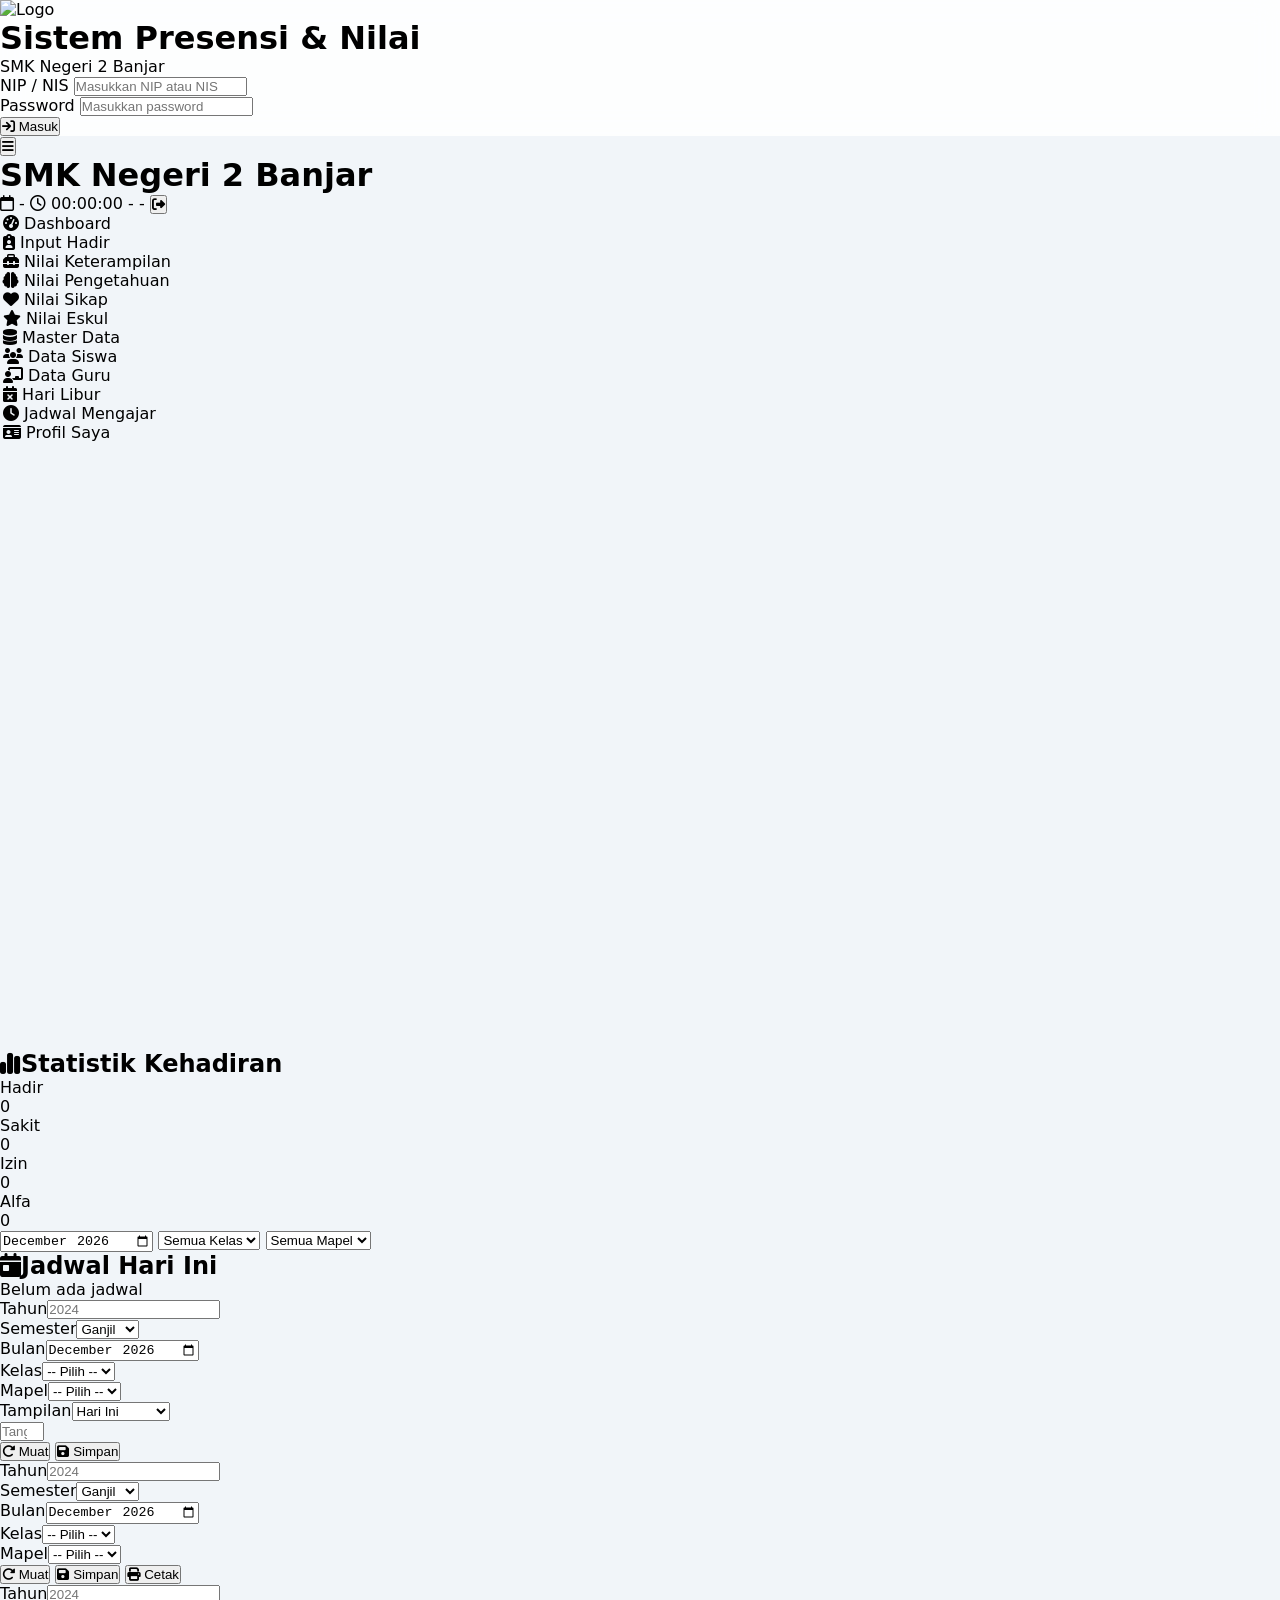
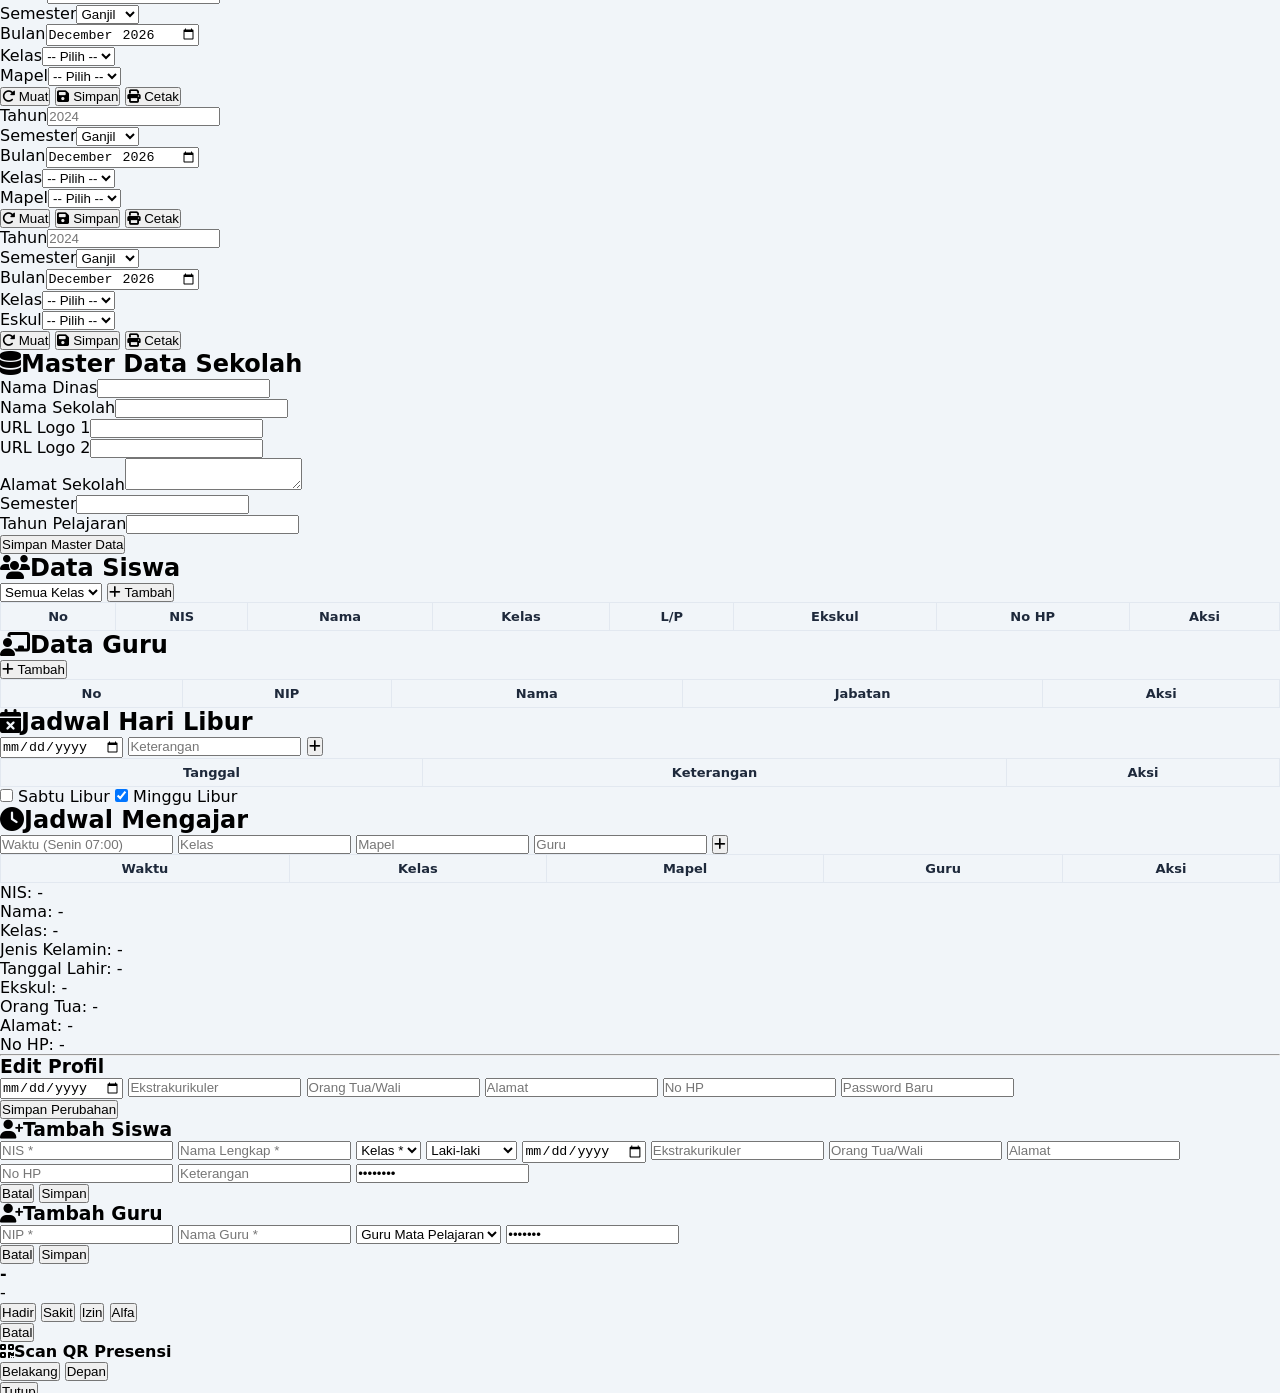
==== commit 41e3962e: "Update index.html" ====
--- a/index.html
+++ b/index.html
@@ -3,1125 +3,1676 @@
 <head>
   <meta charset="UTF-8">
   <meta name="viewport" content="width=device-width, initial-scale=1.0">
-  <title>Sistem Informasi Hadir Tatap Muka & Nilai Siswa</title>
-  
-  <!-- Tailwind CSS CDN -->
+  <title>Sistem Presensi & Nilai Digital</title>
   <script src="https://cdn.tailwindcss.com"></script>
-  <!-- FontAwesome Icons -->
   <link rel="stylesheet" href="https://cdnjs.cloudflare.com/ajax/libs/font-awesome/6.4.0/css/all.min.css">
-  <!-- SweetAlert2 -->
   <script src="https://cdn.jsdelivr.net/npm/sweetalert2@11"></script>
-  <!-- HTML5 QR Code Scanner -->
   <script src="https://unpkg.com/html5-qrcode"></script>
-  <!-- QRCode.js Generator -->
-  <script src="https://cdnjs.cloudflare.com/ajax/libs/qrcodejs/1.0.0/qrcode.min.js"></script>
-
   <style>
-    /* Custom Scrollbar & Sticky Table Helper */
-    .sticky-col-1 { position: sticky; left: 0; background-color: #fff; z-index: 10; }
-    .sticky-col-2 { position: sticky; left: 40px; background-color: #fff; z-index: 10; }
-    .sticky-col-3 { position: sticky; left: 120px; background-color: #fff; z-index: 10; }
-    
-    /* Custom Print CSS untuk Kop Surat Formal */
+    * { margin: 0; padding: 0; box-sizing: border-box; }
+    body { font-family: 'Inter', system-ui, -apple-system, sans-serif; background: #f1f5f9; }
+    .glass { background: rgba(255,255,255,0.85); backdrop-filter: blur(12px); }
+    .sidebar-link { transition: all 0.2s; border-left: 3px solid transparent; }
+    .sidebar-link:hover, .sidebar-link.active { background: rgba(59, 130, 246, 0.08); border-left-color: #3b82f6; color: #1e40af; }
+    .sticky-col { position: sticky; background: white; z-index: 10; }
+    .sticky-col-left { left: 0; z-index: 11; }
+    .sticky-col-left-2 { left: 60px; z-index: 11; }
+    .sticky-header { position: sticky; top: 0; z-index: 20; background: #f8fafc; }
+    .holiday-cell { background: #fee2e2 !important; color: #dc2626 !important; font-weight: bold; }
+    .table-wrap { overflow-x: auto; max-height: 70vh; overflow-y: auto; }
+    .table-wrap table { border-collapse: collapse; width: 100%; min-width: 800px; }
+    .table-wrap th, .table-wrap td { border: 1px solid #e2e8f0; padding: 6px 8px; text-align: center; font-size: 13px; }
+    .table-wrap th { background: #f1f5f9; font-weight: 600; color: #1e293b; }
+    .table-wrap tr:hover td { background: #f8fafc; }
+    .status-badge { padding: 2px 10px; border-radius: 20px; font-size: 11px; font-weight: 600; }
+    .status-hadir { background: #dcfce7; color: #166534; }
+    .status-sakit { background: #fef3c7; color: #92400e; }
+    .status-izin { background: #dbeafe; color: #1e40af; }
+    .status-alfa { background: #fee2e2; color: #991b1b; }
     @media print {
-      body * { visibility: hidden; }
+      .no-print { display: none !important; }
       #print-area, #print-area * { visibility: visible; }
-      #print-area { position: absolute; left: 0; top: 0; width: 100%; padding: 20px; }
-      .no-print { display: none !important; }
+      #print-area { position: absolute; left: 0; top: 0; width: 100%; }
     }
+    .sidebar { width: 250px; min-height: calc(100vh - 64px); }
+    .sidebar-collapsed { width: 72px; }
+    .sidebar-collapsed .sidebar-text { display: none; }
+    .sidebar-collapsed .sidebar-icon { margin: 0 auto; }
+    .transition-sidebar { transition: width 0.3s ease; }
+    .qr-scanner { max-width: 400px; margin: 0 auto; }
+    .qr-scanner #reader { min-height: 280px; background: #0f172a; border-radius: 12px; overflow: hidden; }
+    .cell-clickable { cursor: pointer; transition: background 0.15s; }
+    .cell-clickable:hover { background: #dbeafe !important; }
   </style>
 </head>
-<body class="bg-slate-100 font-sans text-slate-800 antialiased min-h-screen">
-
-  <!-- ========================================== -->
-  <!-- 1. HALAMAN LOGIN                           -->
-  <!-- ========================================== -->
-  <div id="view-login" class="min-h-screen flex items-center justify-center bg-gradient-to-br from-blue-900 via-indigo-900 to-slate-900 p-4">
-    <div class="bg-white/10 backdrop-blur-md border border-white/20 rounded-2xl p-8 max-w-md w-full shadow-2xl text-white">
-      <div class="text-center mb-6">
-        <img id="login-logo" src="https://via.placeholder.com/100?text=LOGO" alt="Logo Sekolah" class="h-20 mx-auto mb-3 object-contain rounded-full border-2 border-white/50 p-1 bg-white/20">
-        <h2 id="login-school-name" class="text-xl font-bold tracking-wide">Sistem Presensi & Nilai</h2>
-        <p class="text-xs text-slate-300 mt-1">Masuk dengan NIP (Guru/Admin) atau NIS (Siswa)</p>
+<body>
+
+<!-- ========== LOGIN PAGE ========== -->
+<div id="loginPage" class="min-h-screen flex items-center justify-center bg-gradient-to-br from-blue-900 via-indigo-800 to-slate-900 p-4">
+  <div class="glass rounded-2xl shadow-2xl w-full max-w-md p-8 border border-white/20">
+    <div class="text-center mb-6">
+      <img id="loginLogo" src="https://upload.wikimedia.org/wikipedia/commons/thumb/a/a2/Logo_Tut_Wuri_Handayani.png/120px-Logo_Tut_Wuri_Handayani.png" alt="Logo" class="h-20 mx-auto mb-3 object-contain">
+      <h1 class="text-2xl font-bold text-slate-800">Sistem Presensi & Nilai</h1>
+      <p class="text-slate-500 text-sm">SMK Negeri 2 Banjar</p>
+    </div>
+    <form id="loginForm" class="space-y-4">
+      <div>
+        <label class="block text-xs font-semibold text-slate-700 mb-1">NIP / NIS</label>
+        <input type="text" id="loginNip" class="w-full border border-slate-300 rounded-lg px-4 py-2.5 focus:ring-2 focus:ring-blue-500 focus:border-transparent outline-none bg-white/80" placeholder="Masukkan NIP atau NIS" required>
       </div>
-
-      <form id="form-login" onsubmit="handleLogin(event)" class="space-y-4">
-        <div>
-          <label class="block text-xs font-semibold uppercase tracking-wider mb-1">NIP / NIS</label>
-
-          <div class="relative">
-            <i class="fa-solid fa-user absolute left-3 top-3 text-slate-400"></i>
-            <input type="text" id="login-username" required placeholder="Masukkan NIP atau NIS" class="w-full pl-10 pr-4 py-2.5 rounded-lg bg-white/20 border border-white/30 text-white placeholder-slate-300 focus:outline-none focus:ring-2 focus:ring-blue-400 transition">
-          </div>
-        </div>
-
-        <div>
-          <label class="block text-xs font-semibold uppercase tracking-wider mb-1">Password</label>
-          <div class="relative">
-            <i class="fa-solid fa-lock absolute left-3 top-3 text-slate-400"></i>
-            <input type="password" id="login-password" required placeholder="••••••••" class="w-full pl-10 pr-4 py-2.5 rounded-lg bg-white/20 border border-white/30 text-white placeholder-slate-300 focus:outline-none focus:ring-2 focus:ring-blue-400 transition">
-          </div>
-        </div>
-
-        <button type="submit" id="btn-login" class="w-full bg-blue-600 hover:bg-blue-500 font-bold py-3 rounded-lg shadow-lg hover:shadow-blue-500/50 transition duration-200 flex items-center justify-center gap-2">
-          <span>Masuk Aplikasi</span>
-          <i class="fa-solid fa-arrow-right"></i>
-        </button>
-      </form>
+      <div>
+        <label class="block text-xs font-semibold text-slate-700 mb-1">Password</label>
+        <input type="password" id="loginPassword" class="w-full border border-slate-300 rounded-lg px-4 py-2.5 focus:ring-2 focus:ring-blue-500 focus:border-transparent outline-none bg-white/80" placeholder="Masukkan password" required>
+      </div>
+      <button type="submit" id="loginBtn" class="w-full bg-blue-600 hover:bg-blue-700 text-white font-bold py-2.5 rounded-lg transition shadow-lg shadow-blue-500/30">
+        <i class="fa-solid fa-arrow-right-to-bracket mr-2"></i> Masuk
+      </button>
+      <p id="loginError" class="text-red-500 text-sm text-center hidden"></p>
+    </form>
+  </div>
+</div>
+
+<!-- ========== MAIN DASHBOARD ========== -->
+<div id="mainApp" class="hidden flex flex-col min-h-screen">
+
+  <!-- TOP NAVBAR -->
+  <header class="bg-white shadow-sm border-b border-slate-200 px-6 py-3 flex items-center justify-between no-print">
+    <div class="flex items-center gap-3">
+      <button id="toggleSidebar" class="text-slate-600 hover:text-slate-900 text-xl p-1"><i class="fa-solid fa-bars"></i></button>
+      <h1 class="text-xl font-bold text-slate-800"><span id="appSchoolName">SMK Negeri 2 Banjar</span></h1>
+    </div>
+    <div class="flex items-center gap-4 text-sm">
+      <span class="text-slate-500 hidden md:inline"><i class="fa-regular fa-calendar mr-1"></i> <span id="topDate">-</span></span>
+      <span class="font-mono text-blue-600 font-bold"><i class="fa-regular fa-clock mr-1"></i> <span id="topClock">00:00:00</span></span>
+      <span class="bg-blue-50 text-blue-700 px-3 py-1 rounded-full text-xs font-semibold"><span id="userRoleBadge">-</span></span>
+      <span class="font-medium text-slate-700" id="userNameDisplay">-</span>
+      <button onclick="logout()" class="text-red-500 hover:text-red-700 transition" title="Keluar"><i class="fa-solid fa-right-from-bracket text-lg"></i></button>
+    </div>
+  </header>
+
+  <div class="flex flex-1 overflow-hidden">
+
+    <!-- SIDEBAR -->
+    <nav id="sidebar" class="sidebar bg-white border-r border-slate-200 shadow-sm flex-shrink-0 overflow-y-auto transition-sidebar no-print">
+      <div class="p-3 space-y-1">
+        <div class="sidebar-link flex items-center gap-3 px-4 py-2.5 rounded-lg text-slate-600 hover:bg-slate-50 cursor-pointer" data-section="dashboard" onclick="navigateTo('dashboard')">
+          <i class="fa-solid fa-gauge-high text-lg sidebar-icon w-6 text-center"></i>
+          <span class="sidebar-text text-sm font-medium">Dashboard</span>
+        </div>
+        <div class="sidebar-link flex items-center gap-3 px-4 py-2.5 rounded-lg text-slate-600 hover:bg-slate-50 cursor-pointer" data-section="presensi" onclick="navigateTo('presensi')">
+          <i class="fa-solid fa-clipboard-user text-lg sidebar-icon w-6 text-center"></i>
+          <span class="sidebar-text text-sm font-medium">Input Hadir</span>
+        </div>
+        <div class="sidebar-link flex items-center gap-3 px-4 py-2.5 rounded-lg text-slate-600 hover:bg-slate-50 cursor-pointer" data-section="nilaiKeterampilan" onclick="navigateTo('nilaiKeterampilan')">
+          <i class="fa-solid fa-toolbox text-lg sidebar-icon w-6 text-center"></i>
+          <span class="sidebar-text text-sm font-medium">Nilai Keterampilan</span>
+        </div>
+        <div class="sidebar-link flex items-center gap-3 px-4 py-2.5 rounded-lg text-slate-600 hover:bg-slate-50 cursor-pointer" data-section="nilaiPengetahuan" onclick="navigateTo('nilaiPengetahuan')">
+          <i class="fa-solid fa-brain text-lg sidebar-icon w-6 text-center"></i>
+          <span class="sidebar-text text-sm font-medium">Nilai Pengetahuan</span>
+        </div>
+        <div class="sidebar-link flex items-center gap-3 px-4 py-2.5 rounded-lg text-slate-600 hover:bg-slate-50 cursor-pointer" data-section="nilaiSikap" onclick="navigateTo('nilaiSikap')">
+          <i class="fa-solid fa-heart text-lg sidebar-icon w-6 text-center"></i>
+          <span class="sidebar-text text-sm font-medium">Nilai Sikap</span>
+        </div>
+        <div class="sidebar-link flex items-center gap-3 px-4 py-2.5 rounded-lg text-slate-600 hover:bg-slate-50 cursor-pointer" data-section="nilaiEskul" onclick="navigateTo('nilaiEskul')">
+          <i class="fa-solid fa-star text-lg sidebar-icon w-6 text-center"></i>
+          <span class="sidebar-text text-sm font-medium">Nilai Eskul</span>
+        </div>
+        <div class="border-t border-slate-200 my-2"></div>
+        <div class="sidebar-link flex items-center gap-3 px-4 py-2.5 rounded-lg text-slate-600 hover:bg-slate-50 cursor-pointer" data-section="masterData" onclick="navigateTo('masterData')">
+          <i class="fa-solid fa-database text-lg sidebar-icon w-6 text-center"></i>
+          <span class="sidebar-text text-sm font-medium">Master Data</span>
+        </div>
+        <div class="sidebar-link flex items-center gap-3 px-4 py-2.5 rounded-lg text-slate-600 hover:bg-slate-50 cursor-pointer" data-section="dataSiswa" onclick="navigateTo('dataSiswa')">
+          <i class="fa-solid fa-users text-lg sidebar-icon w-6 text-center"></i>
+          <span class="sidebar-text text-sm font-medium">Data Siswa</span>
+        </div>
+        <div class="sidebar-link flex items-center gap-3 px-4 py-2.5 rounded-lg text-slate-600 hover:bg-slate-50 cursor-pointer" data-section="dataGuru" onclick="navigateTo('dataGuru')">
+          <i class="fa-solid fa-chalkboard-user text-lg sidebar-icon w-6 text-center"></i>
+          <span class="sidebar-text text-sm font-medium">Data Guru</span>
+        </div>
+        <div class="sidebar-link flex items-center gap-3 px-4 py-2.5 rounded-lg text-slate-600 hover:bg-slate-50 cursor-pointer" data-section="hariLibur" onclick="navigateTo('hariLibur')">
+          <i class="fa-solid fa-calendar-xmark text-lg sidebar-icon w-6 text-center"></i>
+          <span class="sidebar-text text-sm font-medium">Hari Libur</span>
+        </div>
+        <div class="sidebar-link flex items-center gap-3 px-4 py-2.5 rounded-lg text-slate-600 hover:bg-slate-50 cursor-pointer" data-section="jadwal" onclick="navigateTo('jadwal')">
+          <i class="fa-solid fa-clock text-lg sidebar-icon w-6 text-center"></i>
+          <span class="sidebar-text text-sm font-medium">Jadwal Mengajar</span>
+        </div>
+        <div class="sidebar-link flex items-center gap-3 px-4 py-2.5 rounded-lg text-slate-600 hover:bg-slate-50 cursor-pointer" data-section="profileSiswa" onclick="navigateTo('profileSiswa')" id="siswaMenu">
+          <i class="fa-solid fa-id-card text-lg sidebar-icon w-6 text-center"></i>
+          <span class="sidebar-text text-sm font-medium">Profil Saya</span>
+        </div>
+      </div>
+    </nav>
+
+    <!-- MAIN CONTENT -->
+    <main id="mainContent" class="flex-1 p-6 overflow-y-auto bg-slate-50/50">
+
+      <!-- ===== DASHBOARD ===== -->
+      <section id="section-dashboard" class="section-content">
+        <div class="grid grid-cols-1 lg:grid-cols-3 gap-6">
+          <div class="lg:col-span-2">
+            <div class="bg-white rounded-xl shadow-sm border border-slate-200 p-5">
+              <h2 class="font-bold text-lg text-slate-800 mb-4"><i class="fa-solid fa-chart-simple text-blue-600 mr-2"></i>Statistik Kehadiran</h2>
+              <div class="grid grid-cols-2 md:grid-cols-4 gap-3">
+                <div class="bg-emerald-50 rounded-xl p-4 text-center border border-emerald-200"><p class="text-xs font-semibold text-emerald-600 uppercase">Hadir</p><p id="statHadir" class="text-3xl font-bold text-emerald-700">0</p></div>
+                <div class="bg-amber-50 rounded-xl p-4 text-center border border-amber-200"><p class="text-xs font-semibold text-amber-600 uppercase">Sakit</p><p id="statSakit" class="text-3xl font-bold text-amber-700">0</p></div>
+                <div class="bg-blue-50 rounded-xl p-4 text-center border border-blue-200"><p class="text-xs font-semibold text-blue-600 uppercase">Izin</p><p id="statIzin" class="text-3xl font-bold text-blue-700">0</p></div>
+                <div class="bg-red-50 rounded-xl p-4 text-center border border-red-200"><p class="text-xs font-semibold text-red-600 uppercase">Alfa</p><p id="statAlfa" class="text-3xl font-bold text-red-700">0</p></div>
+              </div>
+              <div class="mt-4 flex flex-wrap gap-2">
+                <input type="month" id="dashBulan" onchange="loadDashboard()" class="border rounded-lg px-3 py-1.5 text-sm bg-slate-50">
+                <select id="dashKelas" onchange="loadDashboard()" class="border rounded-lg px-3 py-1.5 text-sm bg-slate-50"><option value="">Semua Kelas</option></select>
+                <select id="dashMapel" onchange="loadDashboard()" class="border rounded-lg px-3 py-1.5 text-sm bg-slate-50"><option value="">Semua Mapel</option></select>
+              </div>
+            </div>
+          </div>
+          <div class="bg-white rounded-xl shadow-sm border border-slate-200 p-5">
+            <h2 class="font-bold text-lg text-slate-800 mb-4"><i class="fa-solid fa-calendar-day text-indigo-600 mr-2"></i>Jadwal Hari Ini</h2>
+            <div id="todayJadwal" class="space-y-2 text-sm max-h-64 overflow-y-auto">
+              <p class="text-slate-400 text-center py-4">Belum ada jadwal</p>
+            </div>
+          </div>
+        </div>
+      </section>
+
+      <!-- ===== PRESENSI ===== -->
+      <section id="section-presensi" class="section-content hidden">
+        <div class="bg-white rounded-xl shadow-sm border border-slate-200 p-5 mb-4">
+          <div class="flex flex-wrap gap-4 items-end">
+            <div><label class="block text-xs font-semibold text-slate-600">Tahun</label><input type="text" id="presTahun" class="border rounded-lg px-3 py-1.5 text-sm bg-slate-50" placeholder="2024"></div>
+            <div><label class="block text-xs font-semibold text-slate-600">Semester</label><select id="presSemester" class="border rounded-lg px-3 py-1.5 text-sm bg-slate-50"><option value="Ganjil">Ganjil</option><option value="Genap">Genap</option></select></div>
+            <div><label class="block text-xs font-semibold text-slate-600">Bulan</label><input type="month" id="presBulan" class="border rounded-lg px-3 py-1.5 text-sm bg-slate-50"></div>
+            <div><label class="block text-xs font-semibold text-slate-600">Kelas</label><select id="presKelas" class="border rounded-lg px-3 py-1.5 text-sm bg-slate-50"><option value="">-- Pilih --</option></select></div>
+            <div><label class="block text-xs font-semibold text-slate-600">Mapel</label><select id="presMapel" class="border rounded-lg px-3 py-1.5 text-sm bg-slate-50"><option value="">-- Pilih --</option></select></div>
+            <div><label class="block text-xs font-semibold text-slate-600">Tampilan</label><select id="presTampilan" class="border rounded-lg px-3 py-1.5 text-sm bg-slate-50"><option value="today">Hari Ini</option><option value="all">Semua</option><option value="date">Pilih Tanggal</option></select></div>
+            <div><input type="number" id="presTgl" placeholder="Tanggal" class="border rounded-lg px-3 py-1.5 text-sm bg-slate-50 w-20 hidden" min="1" max="31"></div>
+            <button onclick="loadPresensi()" class="bg-blue-600 text-white px-4 py-1.5 rounded-lg text-sm font-semibold hover:bg-blue-700"><i class="fa-solid fa-rotate-right mr-1"></i> Muat</button>
+            <button onclick="savePresensiBulk()" class="bg-emerald-600 text-white px-4 py-1.5 rounded-lg text-sm font-semibold hover:bg-emerald-700"><i class="fa-solid fa-save mr-1"></i> Simpan</button>
+          </div>
+        </div>
+        <div class="bg-white rounded-xl shadow-sm border border-slate-200 p-4 table-wrap">
+          <table>
+            <thead id="presHead"></thead>
+            <tbody id="presBody"></tbody>
+          </table>
+        </div>
+      </section>
+
+      <!-- ===== NILAI KETERAMPILAN ===== -->
+      <section id="section-nilaiKeterampilan" class="section-content hidden">
+        <div class="bg-white rounded-xl shadow-sm border border-slate-200 p-5 mb-4">
+          <div class="flex flex-wrap gap-4 items-end">
+            <div><label class="block text-xs font-semibold text-slate-600">Tahun</label><input type="text" id="nkTahun" class="border rounded-lg px-3 py-1.5 text-sm bg-slate-50" placeholder="2024"></div>
+            <div><label class="block text-xs font-semibold text-slate-600">Semester</label><select id="nkSemester" class="border rounded-lg px-3 py-1.5 text-sm bg-slate-50"><option value="Ganjil">Ganjil</option><option value="Genap">Genap</option></select></div>
+            <div><label class="block text-xs font-semibold text-slate-600">Bulan</label><input type="month" id="nkBulan" class="border rounded-lg px-3 py-1.5 text-sm bg-slate-50"></div>
+            <div><label class="block text-xs font-semibold text-slate-600">Kelas</label><select id="nkKelas" class="border rounded-lg px-3 py-1.5 text-sm bg-slate-50"><option value="">-- Pilih --</option></select></div>
+            <div><label class="block text-xs font-semibold text-slate-600">Mapel</label><select id="nkMapel" class="border rounded-lg px-3 py-1.5 text-sm bg-slate-50"><option value="">-- Pilih --</option></select></div>
+            <button onclick="loadNilaiKeterampilan()" class="bg-blue-600 text-white px-4 py-1.5 rounded-lg text-sm font-semibold hover:bg-blue-700"><i class="fa-solid fa-rotate-right mr-1"></i> Muat</button>
+            <button onclick="saveNilaiKeterampilan()" class="bg-emerald-600 text-white px-4 py-1.5 rounded-lg text-sm font-semibold hover:bg-emerald-700"><i class="fa-solid fa-save mr-1"></i> Simpan</button>
+            <button onclick="window.print()" class="bg-slate-600 text-white px-4 py-1.5 rounded-lg text-sm font-semibold hover:bg-slate-700"><i class="fa-solid fa-print mr-1"></i> Cetak</button>
+          </div>
+        </div>
+        <div class="bg-white rounded-xl shadow-sm border border-slate-200 p-4 table-wrap" id="print-area">
+          <table>
+            <thead id="nkHead"></thead>
+            <tbody id="nkBody"></tbody>
+          </table>
+        </div>
+      </section>
+
+      <!-- ===== NILAI PENGETAHUAN ===== -->
+      <section id="section-nilaiPengetahuan" class="section-content hidden">
+        <div class="bg-white rounded-xl shadow-sm border border-slate-200 p-5 mb-4">
+          <div class="flex flex-wrap gap-4 items-end">
+            <div><label class="block text-xs font-semibold text-slate-600">Tahun</label><input type="text" id="npTahun" class="border rounded-lg px-3 py-1.5 text-sm bg-slate-50" placeholder="2024"></div>
+            <div><label class="block text-xs font-semibold text-slate-600">Semester</label><select id="npSemester" class="border rounded-lg px-3 py-1.5 text-sm bg-slate-50"><option value="Ganjil">Ganjil</option><option value="Genap">Genap</option></select></div>
+            <div><label class="block text-xs font-semibold text-slate-600">Bulan</label><input type="month" id="npBulan" class="border rounded-lg px-3 py-1.5 text-sm bg-slate-50"></div>
+            <div><label class="block text-xs font-semibold text-slate-600">Kelas</label><select id="npKelas" class="border rounded-lg px-3 py-1.5 text-sm bg-slate-50"><option value="">-- Pilih --</option></select></div>
+            <div><label class="block text-xs font-semibold text-slate-600">Mapel</label><select id="npMapel" class="border rounded-lg px-3 py-1.5 text-sm bg-slate-50"><option value="">-- Pilih --</option></select></div>
+            <button onclick="loadNilaiPengetahuan()" class="bg-blue-600 text-white px-4 py-1.5 rounded-lg text-sm font-semibold hover:bg-blue-700"><i class="fa-solid fa-rotate-right mr-1"></i> Muat</button>
+            <button onclick="saveNilaiPengetahuan()" class="bg-emerald-600 text-white px-4 py-1.5 rounded-lg text-sm font-semibold hover:bg-emerald-700"><i class="fa-solid fa-save mr-1"></i> Simpan</button>
+            <button onclick="window.print()" class="bg-slate-600 text-white px-4 py-1.5 rounded-lg text-sm font-semibold hover:bg-slate-700"><i class="fa-solid fa-print mr-1"></i> Cetak</button>
+          </div>
+        </div>
+        <div class="bg-white rounded-xl shadow-sm border border-slate-200 p-4 table-wrap">
+          <table>
+            <thead id="npHead"></thead>
+            <tbody id="npBody"></tbody>
+          </table>
+        </div>
+      </section>
+
+      <!-- ===== NILAI SIKAP ===== -->
+      <section id="section-nilaiSikap" class="section-content hidden">
+        <div class="bg-white rounded-xl shadow-sm border border-slate-200 p-5 mb-4">
+          <div class="flex flex-wrap gap-4 items-end">
+            <div><label class="block text-xs font-semibold text-slate-600">Tahun</label><input type="text" id="nsTahun" class="border rounded-lg px-3 py-1.5 text-sm bg-slate-50" placeholder="2024"></div>
+            <div><label class="block text-xs font-semibold text-slate-600">Semester</label><select id="nsSemester" class="border rounded-lg px-3 py-1.5 text-sm bg-slate-50"><option value="Ganjil">Ganjil</option><option value="Genap">Genap</option></select></div>
+            <div><label class="block text-xs font-semibold text-slate-600">Bulan</label><input type="month" id="nsBulan" class="border rounded-lg px-3 py-1.5 text-sm bg-slate-50"></div>
+            <div><label class="block text-xs font-semibold text-slate-600">Kelas</label><select id="nsKelas" class="border rounded-lg px-3 py-1.5 text-sm bg-slate-50"><option value="">-- Pilih --</option></select></div>
+            <div><label class="block text-xs font-semibold text-slate-600">Mapel</label><select id="nsMapel" class="border rounded-lg px-3 py-1.5 text-sm bg-slate-50"><option value="">-- Pilih --</option></select></div>
+            <button onclick="loadNilaiSikap()" class="bg-blue-600 text-white px-4 py-1.5 rounded-lg text-sm font-semibold hover:bg-blue-700"><i class="fa-solid fa-rotate-right mr-1"></i> Muat</button>
+            <button onclick="saveNilaiSikap()" class="bg-emerald-600 text-white px-4 py-1.5 rounded-lg text-sm font-semibold hover:bg-emerald-700"><i class="fa-solid fa-save mr-1"></i> Simpan</button>
+            <button onclick="window.print()" class="bg-slate-600 text-white px-4 py-1.5 rounded-lg text-sm font-semibold hover:bg-slate-700"><i class="fa-solid fa-print mr-1"></i> Cetak</button>
+          </div>
+        </div>
+        <div class="bg-white rounded-xl shadow-sm border border-slate-200 p-4 table-wrap">
+          <table>
+            <thead id="nsHead"></thead>
+            <tbody id="nsBody"></tbody>
+          </table>
+        </div>
+      </section>
+
+      <!-- ===== NILAI ESKUL ===== -->
+      <section id="section-nilaiEskul" class="section-content hidden">
+        <div class="bg-white rounded-xl shadow-sm border border-slate-200 p-5 mb-4">
+          <div class="flex flex-wrap gap-4 items-end">
+            <div><label class="block text-xs font-semibold text-slate-600">Tahun</label><input type="text" id="neTahun" class="border rounded-lg px-3 py-1.5 text-sm bg-slate-50" placeholder="2024"></div>
+            <div><label class="block text-xs font-semibold text-slate-600">Semester</label><select id="neSemester" class="border rounded-lg px-3 py-1.5 text-sm bg-slate-50"><option value="Ganjil">Ganjil</option><option value="Genap">Genap</option></select></div>
+            <div><label class="block text-xs font-semibold text-slate-600">Bulan</label><input type="month" id="neBulan" class="border rounded-lg px-3 py-1.5 text-sm bg-slate-50"></div>
+            <div><label class="block text-xs font-semibold text-slate-600">Kelas</label><select id="neKelas" class="border rounded-lg px-3 py-1.5 text-sm bg-slate-50"><option value="">-- Pilih --</option></select></div>
+            <div><label class="block text-xs font-semibold text-slate-600">Eskul</label><select id="neEskul" class="border rounded-lg px-3 py-1.5 text-sm bg-slate-50"><option value="">-- Pilih --</option></select></div>
+            <button onclick="loadNilaiEskul()" class="bg-blue-600 text-white px-4 py-1.5 rounded-lg text-sm font-semibold hover:bg-blue-700"><i class="fa-solid fa-rotate-right mr-1"></i> Muat</button>
+            <button onclick="saveNilaiEskul()" class="bg-emerald-600 text-white px-4 py-1.5 rounded-lg text-sm font-semibold hover:bg-emerald-700"><i class="fa-solid fa-save mr-1"></i> Simpan</button>
+            <button onclick="window.print()" class="bg-slate-600 text-white px-4 py-1.5 rounded-lg text-sm font-semibold hover:bg-slate-700"><i class="fa-solid fa-print mr-1"></i> Cetak</button>
+          </div>
+        </div>
+        <div class="bg-white rounded-xl shadow-sm border border-slate-200 p-4 table-wrap">
+          <table>
+            <thead id="neHead"></thead>
+            <tbody id="neBody"></tbody>
+          </table>
+        </div>
+      </section>
+
+      <!-- ===== MASTER DATA ===== -->
+      <section id="section-masterData" class="section-content hidden">
+        <div class="bg-white rounded-xl shadow-sm border border-slate-200 p-6 max-w-3xl">
+          <h2 class="font-bold text-lg text-slate-800 mb-4"><i class="fa-solid fa-database text-blue-600 mr-2"></i>Master Data Sekolah</h2>
+          <form id="masterForm" class="space-y-4">
+            <div><label class="block text-xs font-semibold text-slate-600">Nama Dinas</label><input type="text" id="mdNamaDinas" class="w-full border rounded-lg px-3 py-2 text-sm bg-slate-50"></div>
+            <div><label class="block text-xs font-semibold text-slate-600">Nama Sekolah</label><input type="text" id="mdNamaSekolah" class="w-full border rounded-lg px-3 py-2 text-sm bg-slate-50"></div>
+            <div><label class="block text-xs font-semibold text-slate-600">URL Logo 1</label><input type="url" id="mdLogo1" class="w-full border rounded-lg px-3 py-2 text-sm bg-slate-50"></div>
+            <div><label class="block text-xs font-semibold text-slate-600">URL Logo 2</label><input type="url" id="mdLogo2" class="w-full border rounded-lg px-3 py-2 text-sm bg-slate-50"></div>
+            <div><label class="block text-xs font-semibold text-slate-600">Alamat Sekolah</label><textarea id="mdAlamat" class="w-full border rounded-lg px-3 py-2 text-sm bg-slate-50" rows="2"></textarea></div>
+            <div><label class="block text-xs font-semibold text-slate-600">Semester</label><input type="text" id="mdSemester" class="w-full border rounded-lg px-3 py-2 text-sm bg-slate-50"></div>
+            <div><label class="block text-xs font-semibold text-slate-600">Tahun Pelajaran</label><input type="text" id="mdTahun" class="w-full border rounded-lg px-3 py-2 text-sm bg-slate-50"></div>
+            <button type="submit" class="bg-blue-600 text-white px-6 py-2 rounded-lg font-semibold hover:bg-blue-700">Simpan Master Data</button>
+          </form>
+        </div>
+      </section>
+
+      <!-- ===== DATA SISWA ===== -->
+      <section id="section-dataSiswa" class="section-content hidden">
+        <div class="bg-white rounded-xl shadow-sm border border-slate-200 p-5">
+          <div class="flex flex-wrap gap-4 items-center justify-between mb-4">
+            <h2 class="font-bold text-lg text-slate-800"><i class="fa-solid fa-users text-blue-600 mr-2"></i>Data Siswa</h2>
+            <div class="flex gap-2">
+              <select id="siswaFilterKelas" onchange="loadDataSiswa()" class="border rounded-lg px-3 py-1.5 text-sm bg-slate-50"><option value="">Semua Kelas</option></select>
+              <button onclick="openSiswaModal()" class="bg-blue-600 text-white px-4 py-1.5 rounded-lg text-sm font-semibold hover:bg-blue-700"><i class="fa-solid fa-plus mr-1"></i> Tambah</button>
+            </div>
+          </div>
+          <div class="table-wrap max-h-[60vh]">
+            <table>
+              <thead><tr><th>No</th><th>NIS</th><th>Nama</th><th>Kelas</th><th>L/P</th><th>Ekskul</th><th>No HP</th><th>Aksi</th></tr></thead>
+              <tbody id="siswaBody"></tbody>
+            </table>
+          </div>
+        </div>
+      </section>
+
+      <!-- ===== DATA GURU ===== -->
+      <section id="section-dataGuru" class="section-content hidden">
+        <div class="bg-white rounded-xl shadow-sm border border-slate-200 p-5">
+          <div class="flex flex-wrap gap-4 items-center justify-between mb-4">
+            <h2 class="font-bold text-lg text-slate-800"><i class="fa-solid fa-chalkboard-user text-blue-600 mr-2"></i>Data Guru</h2>
+            <button onclick="openGuruModal()" class="bg-blue-600 text-white px-4 py-1.5 rounded-lg text-sm font-semibold hover:bg-blue-700"><i class="fa-solid fa-plus mr-1"></i> Tambah</button>
+          </div>
+          <div class="table-wrap max-h-[60vh]">
+            <table>
+              <thead><tr><th>No</th><th>NIP</th><th>Nama</th><th>Jabatan</th><th>Aksi</th></tr></thead>
+              <tbody id="guruBody"></tbody>
+            </table>
+          </div>
+        </div>
+      </section>
+
+      <!-- ===== HARI LIBUR ===== -->
+      <section id="section-hariLibur" class="section-content hidden">
+        <div class="bg-white rounded-xl shadow-sm border border-slate-200 p-5 max-w-2xl">
+          <h2 class="font-bold text-lg text-slate-800 mb-4"><i class="fa-solid fa-calendar-xmark text-red-500 mr-2"></i>Jadwal Hari Libur</h2>
+          <div class="flex gap-3 mb-4">
+            <input type="date" id="liburTgl" class="border rounded-lg px-3 py-1.5 text-sm bg-slate-50">
+            <input type="text" id="liburKet" placeholder="Keterangan" class="flex-1 border rounded-lg px-3 py-1.5 text-sm bg-slate-50">
+            <button onclick="tambahLibur()" class="bg-red-500 text-white px-4 py-1.5 rounded-lg text-sm font-semibold hover:bg-red-600"><i class="fa-solid fa-plus"></i></button>
+          </div>
+          <div class="table-wrap max-h-64">
+            <table>
+              <thead><tr><th>Tanggal</th><th>Keterangan</th><th>Aksi</th></tr></thead>
+              <tbody id="liburBody"></tbody>
+            </table>
+          </div>
+          <div class="mt-4 flex items-center gap-4">
+            <label class="flex items-center gap-2 text-sm"><input type="checkbox" id="liburSabtu" onchange="simpanLiburRutin()"> Sabtu Libur</label>
+            <label class="flex items-center gap-2 text-sm"><input type="checkbox" id="liburMinggu" onchange="simpanLiburRutin()" checked> Minggu Libur</label>
+          </div>
+        </div>
+      </section>
+
+      <!-- ===== JADWAL MENGAJAR ===== -->
+      <section id="section-jadwal" class="section-content hidden">
+        <div class="bg-white rounded-xl shadow-sm border border-slate-200 p-5 max-w-3xl">
+          <h2 class="font-bold text-lg text-slate-800 mb-4"><i class="fa-solid fa-clock text-indigo-600 mr-2"></i>Jadwal Mengajar</h2>
+          <div class="flex gap-3 mb-4 flex-wrap">
+            <input type="text" id="jdwWaktu" placeholder="Waktu (Senin 07:00)" class="border rounded-lg px-3 py-1.5 text-sm bg-slate-50 w-40">
+            <input type="text" id="jdwKelas" placeholder="Kelas" class="border rounded-lg px-3 py-1.5 text-sm bg-slate-50 w-32">
+            <input type="text" id="jdwMapel" placeholder="Mapel" class="border rounded-lg px-3 py-1.5 text-sm bg-slate-50 w-40">
+            <input type="text" id="jdwGuru" placeholder="Guru" class="border rounded-lg px-3 py-1.5 text-sm bg-slate-50 w-40">
+            <button onclick="tambahJadwal()" class="bg-indigo-600 text-white px-4 py-1.5 rounded-lg text-sm font-semibold hover:bg-indigo-700"><i class="fa-solid fa-plus"></i></button>
+          </div>
+          <div class="table-wrap max-h-64">
+            <table>
+              <thead><tr><th>Waktu</th><th>Kelas</th><th>Mapel</th><th>Guru</th><th>Aksi</th></tr></thead>
+              <tbody id="jadwalBody"></tbody>
+            </table>
+          </div>
+        </div>
+      </section>
+
+      <!-- ===== PROFIL SISWA ===== -->
+      <section id="section-profileSiswa" class="section-content hidden">
+        <div class="bg-white rounded-xl shadow-sm border border-slate-200 p-6 max-w-2xl">
+          <div class="flex flex-col md:flex-row gap-6 items-center">
+            <div id="qrContainer" class="bg-slate-100 p-4 rounded-xl"></div>
+            <div class="flex-1 space-y-2 text-sm">
+              <p><span class="font-semibold text-slate-600">NIS:</span> <span id="spNIS">-</span></p>
+              <p><span class="font-semibold text-slate-600">Nama:</span> <span id="spNama">-</span></p>
+              <p><span class="font-semibold text-slate-600">Kelas:</span> <span id="spKelas">-</span></p>
+              <p><span class="font-semibold text-slate-600">Jenis Kelamin:</span> <span id="spJK">-</span></p>
+              <p><span class="font-semibold text-slate-600">Tanggal Lahir:</span> <span id="spTgl">-</span></p>
+              <p><span class="font-semibold text-slate-600">Ekskul:</span> <span id="spEkskul">-</span></p>
+              <p><span class="font-semibold text-slate-600">Orang Tua:</span> <span id="spOrtu">-</span></p>
+              <p><span class="font-semibold text-slate-600">Alamat:</span> <span id="spAlamat">-</span></p>
+              <p><span class="font-semibold text-slate-600">No HP:</span> <span id="spHP">-</span></p>
+            </div>
+          </div>
+          <hr class="my-4">
+          <h3 class="font-bold text-md mb-3">Edit Profil</h3>
+          <div class="grid grid-cols-1 md:grid-cols-2 gap-3">
+            <input type="date" id="editTglLahir" class="border rounded-lg px-3 py-1.5 text-sm bg-slate-50">
+            <input type="text" id="editEkskul" placeholder="Ekstrakurikuler" class="border rounded-lg px-3 py-1.5 text-sm bg-slate-50">
+            <input type="text" id="editOrtu" placeholder="Orang Tua/Wali" class="border rounded-lg px-3 py-1.5 text-sm bg-slate-50">
+            <input type="text" id="editAlamat" placeholder="Alamat" class="border rounded-lg px-3 py-1.5 text-sm bg-slate-50">
+            <input type="text" id="editHP" placeholder="No HP" class="border rounded-lg px-3 py-1.5 text-sm bg-slate-50">
+            <input type="password" id="editPassword" placeholder="Password Baru" class="border rounded-lg px-3 py-1.5 text-sm bg-slate-50">
+          </div>
+          <button onclick="updateProfilSiswa()" class="mt-4 bg-blue-600 text-white px-6 py-2 rounded-lg font-semibold hover:bg-blue-700">Simpan Perubahan</button>
+        </div>
+      </section>
+
+    </main>
+  </div>
+</div>
+
+<!-- ========== MODAL SISWA ========== -->
+<div id="siswaModal" class="hidden fixed inset-0 bg-black/50 z-50 flex items-center justify-center p-4">
+  <div class="bg-white rounded-xl shadow-2xl w-full max-w-2xl max-h-[90vh] overflow-y-auto p-6">
+    <h3 id="siswaModalTitle" class="font-bold text-lg mb-4"><i class="fa-solid fa-user-plus text-blue-600 mr-2"></i>Tambah Siswa</h3>
+    <input type="hidden" id="siswaEditIndex">
+    <div class="grid grid-cols-1 md:grid-cols-2 gap-3">
+      <input type="text" id="fNIS" placeholder="NIS *" class="border rounded-lg px-3 py-2 text-sm bg-slate-50">
+      <input type="text" id="fNama" placeholder="Nama Lengkap *" class="border rounded-lg px-3 py-2 text-sm bg-slate-50">
+      <select id="fKelas" class="border rounded-lg px-3 py-2 text-sm bg-slate-50"><option value="">Kelas *</option></select>
+      <select id="fJK" class="border rounded-lg px-3 py-2 text-sm bg-slate-50"><option value="L">Laki-laki</option><option value="P">Perempuan</option></select>
+      <input type="date" id="fTglLahir" class="border rounded-lg px-3 py-2 text-sm bg-slate-50">
+      <input type="text" id="fEkskul" placeholder="Ekstrakurikuler" class="border rounded-lg px-3 py-2 text-sm bg-slate-50">
+      <input type="text" id="fOrtu" placeholder="Orang Tua/Wali" class="border rounded-lg px-3 py-2 text-sm bg-slate-50">
+      <input type="text" id="fAlamat" placeholder="Alamat" class="border rounded-lg px-3 py-2 text-sm bg-slate-50">
+      <input type="text" id="fHP" placeholder="No HP" class="border rounded-lg px-3 py-2 text-sm bg-slate-50">
+      <input type="text" id="fKet" placeholder="Keterangan" class="border rounded-lg px-3 py-2 text-sm bg-slate-50">
+      <input type="password" id="fPassword" placeholder="Password" class="border rounded-lg px-3 py-2 text-sm bg-slate-50" value="siswa123">
+    </div>
+    <div class="flex gap-3 mt-4 justify-end">
+      <button onclick="closeSiswaModal()" class="px-4 py-2 bg-slate-200 rounded-lg text-sm font-semibold">Batal</button>
+      <button onclick="simpanSiswa()" class="px-4 py-2 bg-blue-600 text-white rounded-lg text-sm font-semibold hover:bg-blue-700">Simpan</button>
     </div>
   </div>
-
-
-  <!-- ========================================== -->
-  <!-- 2. UTAMA (DASHBOARD & APP LAYOUT)          -->
-  <!-- ========================================== -->
-  <div id="view-app" class="hidden min-h-screen flex flex-col md:flex-row">
-    
-    <!-- SIDEBAR NAVIGASI -->
-    <aside class="w-full md:w-64 bg-slate-900 text-slate-300 flex-shrink-0">
-      <div class="p-4 flex items-center gap-3 border-b border-slate-800">
-        <img id="app-logo" src="https://via.placeholder.com/40" class="h-10 w-10 rounded-full object-contain bg-white p-1">
-        <div>
-          <h1 id="app-school-name" class="font-bold text-white text-sm truncate w-40">SMK Negeri 2 Banjar</h1>
-          <span id="app-user-role" class="text-xs px-2 py-0.5 rounded bg-blue-600 text-white font-medium uppercase">Admin</span>
-        </div>
-      </div>
-
-      <nav class="p-4 space-y-1 text-sm font-medium">
-        <button onclick="switchPage('dashboard')" id="nav-dashboard" class="nav-btn w-full flex items-center gap-3 px-3 py-2.5 rounded-lg text-white bg-blue-600 transition">
-          <i class="fa-solid fa-chart-line w-5"></i> Dashboard
-        </button>
-        
-        <!-- Menu Admin & Guru -->
-        <div id="menu-staff" class="space-y-1">
-          <button onclick="switchPage('presensi')" id="nav-presensi" class="nav-btn w-full flex items-center gap-3 px-3 py-2.5 rounded-lg hover:bg-slate-800 hover:text-white transition">
-            <i class="fa-solid fa-clipboard-user w-5"></i> Hadir Tatap Muka
-          </button>
-          
-          <!-- Dropdown Nilai -->
-          <div class="pt-2 pb-1 text-xs font-semibold text-slate-500 uppercase px-3">Penilaian</div>
-          <button onclick="switchPage('nilai-keterampilan')" id="nav-nilai-keterampilan" class="nav-btn w-full flex items-center gap-3 px-3 py-2 rounded-lg hover:bg-slate-800 hover:text-white transition">
-            <i class="fa-solid fa-screwdriver-wrench w-5 text-amber-400"></i> Nilai Keterampilan
-          </button>
-          <button onclick="switchPage('nilai-pengetahuan')" id="nav-nilai-pengetahuan" class="nav-btn w-full flex items-center gap-3 px-3 py-2 rounded-lg hover:bg-slate-800 hover:text-white transition">
-            <i class="fa-solid fa-book-open w-5 text-emerald-400"></i> Nilai Pengetahuan
-          </button>
-          <button onclick="switchPage('nilai-sikap')" id="nav-nilai-sikap" class="nav-btn w-full flex items-center gap-3 px-3 py-2 rounded-lg hover:bg-slate-800 hover:text-white transition">
-            <i class="fa-solid fa-heart w-5 text-rose-400"></i> Nilai Sikap
-          </button>
-          <button onclick="switchPage('nilai-eskul')" id="nav-nilai-eskul" class="nav-btn w-full flex items-center gap-3 px-3 py-2 rounded-lg hover:bg-slate-800 hover:text-white transition">
-            <i class="fa-solid fa-medal w-5 text-purple-400"></i> Nilai Ekstrakurikuler
-          </button>
-        </div>
-
-        <!-- Menu Settings / Master Data -->
-        <div class="pt-4 border-t border-slate-800 mt-4">
-          <button onclick="switchPage('pengaturan')" id="nav-pengaturan" class="nav-btn w-full flex items-center gap-3 px-3 py-2.5 rounded-lg hover:bg-slate-800 hover:text-white transition">
-            <i class="fa-solid fa-gear w-5"></i> Pengaturan Data
-          </button>
-          <button onclick="handleLogout()" class="w-full flex items-center gap-3 px-3 py-2.5 rounded-lg text-rose-400 hover:bg-rose-500/10 transition mt-2">
-            <i class="fa-solid fa-right-from-bracket w-5"></i> Keluar
-          </button>
-        </div>
-      </nav>
-    </aside>
-
-    <!-- KONTEN UTAMA -->
-    <main class="flex-1 flex flex-col min-w-0 bg-slate-50">
-      
-      <!-- HEADER ATAS -->
-      <header class="bg-white border-b border-slate-200 px-6 py-3 flex flex-wrap items-center justify-between gap-4 shadow-sm">
-        <div>
-          <h2 id="page-title" class="text-lg font-bold text-slate-800">Dashboard Utama</h2>
-          <p class="text-xs text-slate-500">Tahun Pelajaran: <span id="hdr-tp" class="font-semibold text-slate-700">2025/2026</span> | Semester: <span id="hdr-semester" class="font-semibold text-slate-700">Ganjil</span></p>
-        </div>
-
-        <div class="flex items-center gap-4">
-          <div class="text-right">
-            <div id="hdr-user-name" class="font-bold text-slate-800 text-sm">Nama User</div>
-            <div id="hdr-clock" class="text-xs text-blue-600 font-mono font-medium">00:00:00 WIB</div>
-          </div>
-          <div class="h-9 w-9 rounded-full bg-blue-100 text-blue-700 flex items-center justify-center font-bold text-sm border border-blue-200">
-            <i class="fa-solid fa-user"></i>
-          </div>
-        </div>
-      </header>
-
-      <!-- DYNAMIC CONTENT AREA -->
-      <div class="p-6 flex-1 overflow-y-auto">
-        
-        <!-- PAGE 1: DASHBOARD -->
-        <section id="page-dashboard" class="page-content space-y-6">
-          
-          <!-- Student Dashboard View -->
-          <div id="student-dashboard-card" class="hidden bg-white p-6 rounded-2xl shadow-sm border border-slate-200 flex flex-col md:flex-row items-center gap-6">
-            <div id="qrcode-container" class="p-3 bg-slate-50 border rounded-xl flex flex-col items-center"></div>
-            <div class="space-y-2 text-center md:text-left">
-              <span class="px-2.5 py-1 rounded-full text-xs font-semibold bg-emerald-100 text-emerald-800">Akun Siswa Aktif</span>
-              <h3 id="std-dash-name" class="text-2xl font-bold text-slate-800">Nama Siswa</h3>
-              <p class="text-sm text-slate-600">NIS: <span id="std-dash-nis" class="font-mono font-semibold">12345</span> | Kelas: <span id="std-dash-kelas" class="font-semibold">XII RPL 1</span></p>
-              <p class="text-xs text-slate-500">Tunjukkan QR Code di atas kepada guru untuk melakukan scan presensi otomatis.</p>
-            </div>
-          </div>
-
-          <!-- Admin/Guru Quick Stats -->
-          <div id="staff-dashboard-stats" class="grid grid-cols-1 md:grid-cols-4 gap-4">
-            <div class="bg-white p-5 rounded-xl border border-slate-200 shadow-sm flex items-center justify-between">
-              <div>
-                <p class="text-xs font-medium text-slate-500 uppercase">Hadir Hari Ini</p>
-
-                <h4 class="text-2xl font-bold text-emerald-600">95%</h4>
-              </div>
-              <div class="p-3 bg-emerald-50 text-emerald-600 rounded-lg"><i class="fa-solid fa-user-check text-xl"></i></div>
-            </div>
-            <div class="bg-white p-5 rounded-xl border border-slate-200 shadow-sm flex items-center justify-between">
-              <div>
-                <p class="text-xs font-medium text-slate-500 uppercase">Sakit / Ijin</p>
-
-                <h4 class="text-2xl font-bold text-amber-500">3%</h4>
-              </div>
-              <div class="p-3 bg-amber-50 text-amber-500 rounded-lg"><i class="fa-solid fa-user-clock text-xl"></i></div>
-            </div>
-            <div class="bg-white p-5 rounded-xl border border-slate-200 shadow-sm flex items-center justify-between">
-              <div>
-                <p class="text-xs font-medium text-slate-500 uppercase">Tanpa Keterangan</p>
-
-                <h4 class="text-2xl font-bold text-rose-600">2%</h4>
-              </div>
-              <div class="p-3 bg-rose-50 text-rose-600 rounded-lg"><i class="fa-solid fa-user-xmark text-xl"></i></div>
-            </div>
-            <div class="bg-white p-5 rounded-xl border border-slate-200 shadow-sm flex items-center justify-between">
-              <div>
-                <p class="text-xs font-medium text-slate-500 uppercase">Total Kelas</p>
-
-                <h4 id="dash-total-kelas" class="text-2xl font-bold text-blue-600">0</h4>
-              </div>
-              <div class="p-3 bg-blue-50 text-blue-600 rounded-lg"><i class="fa-solid fa-school text-xl"></i></div>
-            </div>
-          </div>
-        </section>
-
-        <!-- PAGE 2: PRESENSI -->
-        <section id="page-presensi" class="page-content hidden space-y-4">
-          <!-- Filter Bar -->
-          <div class="bg-white p-4 rounded-xl border border-slate-200 shadow-sm grid grid-cols-1 md:grid-cols-5 gap-3">
-            <div>
-              <label class="block text-xs font-semibold text-slate-600 mb-1">Kelas</label>
-              <select id="filter-presensi-kelas" class="w-full border rounded-lg px-3 py-2 text-sm bg-slate-50 focus:ring-2 focus:ring-blue-500"></select>
-            </div>
-            <div>
-              <label class="block text-xs font-semibold text-slate-600 mb-1">Bulan</label>
-
-              <select id="filter-presensi-bulan" class="w-full border rounded-lg px-3 py-2 text-sm bg-slate-50 focus:ring-2 focus:ring-blue-500">
-                <option value="1">Januari</option><option value="2">Februari</option><option value="3">Maret</option>
-                <option value="4">April</option><option value="5">Mei</option><option value="6">Juni</option>
-                <option value="7">Juli</option><option value="8">Agustus</option><option value="9">September</option>
-                <option value="10">Oktober</option><option value="11">November</option><option value="12">Desember</option>
-              </select>
-            </div>
-            <div>
-              <label class="block text-xs font-semibold text-slate-600 mb-1">Mata Pelajaran</label>
-
-              <input type="text" id="filter-presensi-mapel" placeholder="Nama Mapel / Ekskul" class="w-full border rounded-lg px-3 py-2 text-sm bg-slate-50">
-            </div>
-            <div class="md:col-span-2 flex items-end gap-2">
-              <button onclick="openQRScanner()" class="bg-indigo-600 hover:bg-indigo-700 text-white font-medium px-4 py-2 rounded-lg text-sm flex items-center gap-2 shadow-sm">
-                <i class="fa-solid fa-qrcode"></i> Scan QR
-              </button>
-              <button onclick="bulkMarkAttendance()" class="bg-emerald-600 hover:bg-emerald-700 text-white font-medium px-4 py-2 rounded-lg text-sm flex items-center gap-2 shadow-sm">
-                <i class="fa-solid fa-check-double"></i> Hadir Masal
-              </button>
-              <button onclick="previewPrintPresensi()" class="bg-slate-800 hover:bg-slate-700 text-white font-medium px-4 py-2 rounded-lg text-sm flex items-center gap-2 shadow-sm">
-                <i class="fa-solid fa-print"></i> Cetak Rekap
-              </button>
-            </div>
-          </div>
-
-          <!-- Table Wrapper -->
-          <div class="bg-white rounded-xl border border-slate-200 shadow-sm overflow-x-auto max-h-[500px]">
-            <table class="w-full text-xs text-left border-collapse">
-              <thead class="bg-slate-100 text-slate-700 uppercase font-semibold sticky top-0 z-20">
-                <tr id="presensi-table-header">
-                  <th class="p-3 border sticky-col-1 bg-slate-100 w-10">No</th>
-                  <th class="p-3 border sticky-col-2 bg-slate-100 w-24">NIS</th>
-                  <th class="p-3 border sticky-col-3 bg-slate-100 w-48">Nama Siswa</th>
-                  <!-- Dynamic Date Columns (1-31) generated via JS -->
-                </tr>
-              </thead>
-              <tbody id="presensi-table-body" class="divide-y divide-slate-200">
-                <!-- Dynamic Rows -->
-              </tbody>
-            </table>
-          </div>
-        </section>
-
-        <!-- KONTROL FILTER NILAI -->
-            <div class="bg-white p-4 rounded-lg shadow-sm border border-slate-200 mb-4 flex flex-wrap gap-4 items-end">
-            <div>
-                <label class="block text-sm font-semibold text-slate-700 mb-1">Kelas</label>
-                <select id="filter-nilai-kelas" class="p-2 border rounded-md bg-slate-50 min-w-[120px]">
-                <option value="">-- Pilih --</option>
-                <option value="X RPL 1">X RPL 1</option>
-                <option value="X RPL 2">X RPL 2</option>
-                <!-- Tambahkan opsi kelas sesuai data -->
-                </select>
-            </div>
-            <div>
-                <label class="block text-sm font-semibold text-slate-700 mb-1">Mata Pelajaran / Eskul</label>
-                <select id="filter-nilai-mapel" class="p-2 border rounded-md bg-slate-50 min-w-[150px]">
-                <option value="Pendidikan Agama">Pendidikan Agama</option>
-                <option value="Matematika">Matematika</option>
-                <option value="Pramuka">Pramuka (Eskul)</option>
-                </select>
-            </div>
-            <button onclick="loadSiswaForNilai()" class="bg-blue-600 hover:bg-blue-700 text-white font-bold py-2 px-4 rounded-md transition">
-                Tampilkan Siswa
-            </button>
-            </div>
-
-            <!-- TABS MENU JENIS NILAI -->
-            <div class="flex space-x-1 border-b border-slate-300 mb-4">
-            <button onclick="switchTabNilai('pengetahuan')" id="tab-pengetahuan" class="px-4 py-2 font-semibold text-blue-600 border-b-2 border-blue-600 transition">Pengetahuan</button>
-            <button onclick="switchTabNilai('keterampilan')" id="tab-keterampilan" class="px-4 py-2 font-semibold text-slate-500 hover:text-blue-500 transition">Keterampilan</button>
-            <button onclick="switchTabNilai('sikap')" id="tab-sikap" class="px-4 py-2 font-semibold text-slate-500 hover:text-blue-500 transition">Sikap</button>
-            <button onclick="switchTabNilai('eskul')" id="tab-eskul" class="px-4 py-2 font-semibold text-slate-500 hover:text-blue-500 transition">Ekstrakurikuler</button>
-            </div>
-
-            <!-- KONTENER TABEL NILAI -->
-            <div class="bg-white rounded-lg shadow-sm border border-slate-200 p-4 overflow-hidden">
-            
-            <!-- TAB PENGETAHUAN -->
-            <div id="content-pengetahuan" class="overflow-x-auto w-full">
-                <table class="w-full text-sm text-left border-collapse min-w-[1000px]">
-                <thead class="bg-slate-100 text-slate-700">
-                    <tr>
-                    <th rowspan="2" class="p-2 border text-center w-10">No</th>
-                    <th rowspan="2" class="p-2 border w-24">NIS</th>
-                    <th rowspan="2" class="p-2 border w-48">Nama Siswa</th>
-                    <th colspan="3" class="p-2 border text-center bg-blue-50">Tujuan Pembelajaran 1</th>
-                    <th colspan="3" class="p-2 border text-center bg-emerald-50">Tujuan Pembelajaran 2</th>
-                    <th rowspan="2" class="p-2 border text-center w-16 bg-amber-50">UTS</th>
-                    <th rowspan="2" class="p-2 border text-center w-16 bg-rose-50">UAS</th>
-                    </tr>
-                    <tr>
-                    <th class="p-2 border text-center w-14">Tgs 1</th>
-                    <th class="p-2 border text-center w-14">Tgs 2</th>
-                    <th class="p-2 border text-center w-14">UH</th>
-                    <th class="p-2 border text-center w-14">Tgs 1</th>
-                    <th class="p-2 border text-center w-14">Tgs 2</th>
-                    <th class="p-2 border text-center w-14">UH</th>
-                    </tr>
-                </thead>
-                <tbody id="tbody-nilai-pengetahuan">
-                    <!-- Render Javascript -->
-                </tbody>
-                </table>
-                <div class="mt-4 flex justify-end">
-                <button onclick="simpanMasalPengetahuan()" class="bg-emerald-600 hover:bg-emerald-700 text-white font-bold py-2 px-6 rounded-md shadow-sm">
-                    Simpan Nilai Pengetahuan
-                </button>
-                </div>
-            </div>
-
-            <!-- TAB ESKUL (Contoh Struktur Berbeda) -->
-            <div id="content-eskul" class="overflow-x-auto w-full hidden">
-                <table class="w-full text-sm text-left border-collapse">
-                <thead class="bg-slate-100 text-slate-700">
-                    <tr>
-                    <th class="p-2 border text-center w-10">No</th>
-                    <th class="p-2 border w-24">NIS</th>
-                    <th class="p-2 border w-48">Nama Siswa</th>
-                    <th class="p-2 border text-center w-32">Predikat (A/B/C/D)</th>
-                    <th class="p-2 border">Deskripsi / Keterangan</th>
-                    </tr>
-                </thead>
-                <tbody id="tbody-nilai-eskul">
-                    <!-- Render Javascript -->
-                </tbody>
-                </table>
-                <div class="mt-4 flex justify-end">
-                <button onclick="simpanMasalEskul()" class="bg-emerald-600 hover:bg-emerald-700 text-white font-bold py-2 px-6 rounded-md shadow-sm">
-                    Simpan Nilai Eskul
-                </button>
-                </div>
-            </div>
-
-            <!-- Note: Anda bisa membuat layout tabel untuk "Keterampilan" dan "Sikap" mengikuti format di atas -->
-            <div id="content-keterampilan" class="hidden text-center p-8 text-slate-500">Form Tabel Keterampilan (Dapat disesuaikan seperti format Pengetahuan)</div>
-            <div id="content-sikap" class="hidden text-center p-8 text-slate-500">Form Tabel Sikap (Dapat disesuaikan seperti format Pengetahuan)</div>
-
-            </div>
-
-        <!-- PAGE 3: PENGATURAN DATA -->
-        <section id="page-pengaturan" class="page-content hidden space-y-6">
-          <div class="bg-white p-6 rounded-xl border border-slate-200 shadow-sm max-w-2xl">
-            <h3 class="text-base font-bold text-slate-800 mb-4 pb-2 border-b">Update Profil & Password</h3>
-            <form id="form-update-profile" onsubmit="handleUpdateProfile(event)" class="space-y-4">
-              <div>
-                <label class="block text-xs font-semibold text-slate-600 mb-1">No. HP / WhatsApp</label>
-
-                <input type="text" id="set-nohp" class="w-full border rounded-lg px-3 py-2 text-sm">
-              </div>
-              <div>
-                <label class="block text-xs font-semibold text-slate-600 mb-1">Alamat Rumah</label>
-
-                <textarea id="set-alamat" rows="2" class="w-full border rounded-lg px-3 py-2 text-sm"></textarea>
-              </div>
-              <div>
-                <label class="block text-xs font-semibold text-slate-600 mb-1">Password Baru (Biarkan kosong jika tidak diubah)</label>
-
-                <input type="password" id="set-password" placeholder="••••••••" class="w-full border rounded-lg px-3 py-2 text-sm">
-              </div>
-              <button type="submit" class="bg-blue-600 text-white font-medium px-5 py-2 rounded-lg text-sm hover:bg-blue-700">Simpan Perubahan</button>
-            </form>
-          </div>
-        </section>
-
-      </div>
-    </main>
-  </div>
-
-  <!-- ========================================== -->
-  <!-- MODAL: SCANNER QR CODE                     -->
-  <!-- ========================================== -->
-  <div id="modal-qr" class="fixed inset-0 bg-slate-900/60 backdrop-blur-sm hidden items-center justify-center z-50 p-4">
-    <div class="bg-white rounded-2xl max-w-md w-full p-6 shadow-2xl relative">
-      <button onclick="closeQRScanner()" class="absolute top-4 right-4 text-slate-400 hover:text-slate-600"><i class="fa-solid fa-xmark text-xl"></i></button>
-      <h3 class="font-bold text-slate-800 text-lg mb-1">Scan QR Code Siswa</h3>
-      <p class="text-xs text-slate-500 mb-4">Arahkan kamera ke QR Code profil siswa untuk presensi cepat.</p>
-      
-      <div id="reader" class="overflow-hidden rounded-xl border bg-black h-64"></div>
-      
-      <div id="qr-log" class="mt-4 p-3 bg-slate-100 rounded-lg text-xs font-mono text-slate-700 h-20 overflow-y-auto">
-        <span class="text-slate-400">Notifikasi scan akan muncul di sini...</span>
-      </div>
+</div>
+
+<!-- ========== MODAL GURU ========== -->
+<div id="guruModal" class="hidden fixed inset-0 bg-black/50 z-50 flex items-center justify-center p-4">
+  <div class="bg-white rounded-xl shadow-2xl w-full max-w-md p-6">
+    <h3 id="guruModalTitle" class="font-bold text-lg mb-4"><i class="fa-solid fa-user-plus text-blue-600 mr-2"></i>Tambah Guru</h3>
+    <input type="hidden" id="guruEditIndex">
+    <div class="space-y-3">
+      <input type="text" id="fNIP" placeholder="NIP *" class="w-full border rounded-lg px-3 py-2 text-sm bg-slate-50">
+      <input type="text" id="fNamaGuru" placeholder="Nama Guru *" class="w-full border rounded-lg px-3 py-2 text-sm bg-slate-50">
+      <select id="fJabatan" class="w-full border rounded-lg px-3 py-2 text-sm bg-slate-50">
+        <option value="Guru Mata Pelajaran">Guru Mata Pelajaran</option>
+        <option value="Wali Kelas">Wali Kelas</option>
+        <option value="Pembina">Pembina</option>
+        <option value="Admin">Admin</option>
+      </select>
+      <input type="password" id="fPassGuru" placeholder="Password" class="w-full border rounded-lg px-3 py-2 text-sm bg-slate-50" value="guru123">
+    </div>
+    <div class="flex gap-3 mt-4 justify-end">
+      <button onclick="closeGuruModal()" class="px-4 py-2 bg-slate-200 rounded-lg text-sm font-semibold">Batal</button>
+      <button onclick="simpanGuru()" class="px-4 py-2 bg-blue-600 text-white rounded-lg text-sm font-semibold hover:bg-blue-700">Simpan</button>
     </div>
   </div>
-
-  <!-- ========================================== -->
-  <!-- PRINT / PREVIEW AREA                       -->
-  <!-- ========================================== -->
-  <div id="print-area" class="hidden">
-    <div class="flex items-center justify-between border-b-4 border-double border-slate-900 pb-3 mb-4">
-      <img id="print-logo-2" src="" class="h-20 object-contain">
-      <div class="text-center flex-1 px-4">
-        <h4 id="print-dinas" class="text-sm font-bold uppercase tracking-wide">PEMERINTAH PROVINSI JAWA BARAT</h4>
-        <h3 id="print-sekolah" class="text-lg font-extrabold uppercase">SMK NEGERI 2 BANJAR</h3>
-        <p id="print-alamat" class="text-xs italic">Jl. Khatib Sulaiman, Banjar, West Java</p>
-      </div>
-      <img id="print-logo-1" src="" class="h-20 object-contain">
+</div>
+
+<!-- ========== MODAL POPUP PRESENSI ========== -->
+<div id="presPopup" class="hidden fixed inset-0 bg-black/50 z-50 flex items-center justify-center p-4">
+  <div class="bg-white rounded-xl shadow-2xl w-80 p-6">
+    <h4 class="font-bold text-center text-lg mb-2" id="popNama">-</h4>
+    <p class="text-sm text-slate-500 text-center mb-4" id="popTgl">-</p>
+    <div class="grid grid-cols-2 gap-2">
+      <button onclick="setPresensi('Hadir')" class="bg-emerald-100 hover:bg-emerald-200 text-emerald-800 font-bold py-2 rounded">Hadir</button>
+      <button onclick="setPresensi('Sakit')" class="bg-amber-100 hover:bg-amber-200 text-amber-800 font-bold py-2 rounded">Sakit</button>
+      <button onclick="setPresensi('Izin')" class="bg-blue-100 hover:bg-blue-200 text-blue-800 font-bold py-2 rounded">Izin</button>
+      <button onclick="setPresensi('Alfa')" class="bg-red-100 hover:bg-red-200 text-red-800 font-bold py-2 rounded">Alfa</button>
     </div>
-
-    <h4 class="text-center font-bold text-sm uppercase underline mb-1">LAPORAN REKAPITULASI HADIR TATAP MUKA</h4>
-    <p class="text-center text-xs mb-6">Kelas: <span id="prt-kelas">-</span> | Bulan: <span id="prt-bulan">-</span></p>
-
-    <table class="w-full text-xs border-collapse border border-slate-900 mb-8">
-      <thead>
-        <tr class="bg-slate-100 text-center">
-          <th class="border border-slate-900 p-1">No</th>
-          <th class="border border-slate-900 p-1">NIS</th>
-          <th class="border border-slate-900 p-1">Nama Siswa</th>
-          <th class="border border-slate-900 p-1">Hadir</th>
-          <th class="border border-slate-900 p-1">Sakit</th>
-          <th class="border border-slate-900 p-1">Ijin</th>
-          <th class="border border-slate-900 p-1">Alfa</th>
-        </tr>
-      </thead>
-      <tbody id="print-table-body"></tbody>
-    </table>
-
-    <div class="flex justify-between text-xs pt-8">
-      <div class="text-center w-48">
-        <p>Mengetahui,</p>
-        <p class="font-bold">Kepala Sekolah</p>
-        <div class="h-16"></div>
-        <p class="font-bold underline">(...................................)</p>
-        <p>NIP. -</p>
-      </div>
-      <div class="text-center w-48">
-        <p>Banjar, <span id="prt-tgl-ttd">3 Agustus 2026</span></p>
-        <p>Guru Mata Pelajaran</p>
-        <div class="h-16"></div>
-        <p class="font-bold underline" id="prt-nama-guru">(...................................)</p>
-        <p>NIP. -</p>
-      </div>
+    <button onclick="document.getElementById('presPopup').classList.add('hidden')" class="mt-4 w-full text-slate-500 text-sm font-semibold">Batal</button>
+  </div>
+</div>
+
+<!-- ========== MODAL SCAN QR ========== -->
+<div id="qrModal" class="hidden fixed inset-0 bg-black/50 z-50 flex items-center justify-center p-4">
+  <div class="bg-white rounded-xl shadow-2xl w-full max-w-md p-6">
+    <h4 class="font-bold text-lg mb-3"><i class="fa-solid fa-qrcode text-blue-600 mr-2"></i>Scan QR Presensi</h4>
+    <div id="qrReader" class="bg-slate-900 rounded-lg overflow-hidden min-h-[240px]"></div>
+    <div class="flex gap-2 mt-3">
+      <button onclick="startQR('environment')" class="flex-1 bg-slate-800 text-white py-2 rounded text-sm font-bold">Belakang</button>
+      <button onclick="startQR('user')" class="flex-1 bg-slate-700 text-white py-2 rounded text-sm font-bold">Depan</button>
     </div>
+    <div id="qrLog" class="mt-3 text-sm max-h-32 overflow-y-auto bg-slate-50 p-2 rounded border"></div>
+    <button onclick="stopQR(); document.getElementById('qrModal').classList.add('hidden')" class="mt-3 w-full text-red-500 text-sm font-semibold">Tutup</button>
   </div>
-
-  <!-- ========================================== -->
-  <!-- JAVASCRIPT LOGIC                           -->
-  <!-- ========================================== -->
-  <script>
-    // GANTI URL DI BAWAH INI DENGAN URL DEPLOYMENT GOOGLE APPS SCRIPT ANDA!
-    const API_URL = "https://script.google.com/macros/s/AKfycbyvMB0iv8FyuwzpvrHPX97-FzPOU8L9K0AuhQebetSz1Y8zvyb3cqJ6r7Rrm9sraRRF/exec";
-
-    // Application State
-    let currentUser = null;
-    let masterConfig = {};
-    let html5QrcodeScanner = null;
-
-    // Initialize Application
-    document.addEventListener("DOMContentLoaded", () => {
-      startClock();
-      fetchMasterData();
-    });
-
-    // Realtime Clock
-    function startClock() {
-      setInterval(() => {
-        const now = new Date();
-        document.getElementById("hdr-clock").innerText = now.toLocaleTimeString("id-ID") + " WIB";
-      }, 1000);
-    }
-
-    // Generic API Helper
-    async function apiPost(action, payload = {}) {
-      try {
-        const response = await fetch(API_URL, {
-          method: "POST",
-          headers: { "Content-Type": "text/plain;charset=utf-8" },
-          body: JSON.stringify({ action, payload })
-        });
-        return await response.json();
-      } catch (err) {
-        console.error("API Error:", err);
-        return { status: "error", message: "Gagal terhubung ke server API GAS!" };
+</div>
+
+<script>
+// ============================================================
+// KONFIGURASI
+// ============================================================
+const API_URL = "https://script.google.com/macros/s/AKfycbw1nTMsH3R6pTz1FWeOcj4VBsEtLFarapf0IRQq3ogi6kzkDUX6iI69CwsMi-6Afdbn/exec";
+let currentUser = null;
+let qrScanner = null;
+let presPopupData = null;
+let globalSiswa = [];
+let globalGuru = [];
+let globalMapel = [];
+let globalKelas = [];
+let globalEskul = [];
+let globalLibur = [];
+let globalJadwal = [];
+let isScanning = false;
+
+// ============================================================
+// UTILITY
+// ============================================================
+function apiCall(action, payload = {}) {
+  return fetch(API_URL, {
+    method: 'POST',
+    body: JSON.stringify({ action, ...payload }),
+    headers: { 'Content-Type': 'text/plain;charset=utf-8' }
+  }).then(r => r.json()).catch(() => null);
+}
+
+function showToast(icon, title, msg) {
+  Swal.fire({ icon, title, text: msg, timer: 3000, showConfirmButton: false });
+}
+
+function getDateNow() {
+  const d = new Date();
+  return d.getFullYear() + '-' + String(d.getMonth() + 1).padStart(2, '0') + '-' + String(d.getDate()).padStart(2, '0');
+}
+
+function getMonthNow() {
+  const d = new Date();
+  return d.getFullYear() + '-' + String(d.getMonth() + 1).padStart(2, '0');
+}
+
+// ============================================================
+// AUTH
+// ============================================================
+document.getElementById('loginForm').addEventListener('submit', async (e) => {
+  e.preventDefault();
+  const nip = document.getElementById('loginNip').value.trim();
+  const pass = document.getElementById('loginPassword').value.trim();
+  const btn = document.getElementById('loginBtn');
+  btn.innerHTML = '<i class="fa-solid fa-spinner fa-spin mr-2"></i> Memeriksa...';
+  document.getElementById('loginError').classList.add('hidden');
+
+  const res = await apiCall('prosesLogin', { nip, password: pass });
+  if (!res || !res.success) {
+    document.getElementById('loginError').textContent = res?.message || 'Gagal koneksi ke server';
+    document.getElementById('loginError').classList.remove('hidden');
+    btn.innerHTML = '<i class="fa-solid fa-arrow-right-to-bracket mr-2"></i> Masuk';
+    return;
+  }
+
+  currentUser = res;
+  document.getElementById('loginPage').classList.add('hidden');
+  document.getElementById('mainApp').classList.remove('hidden');
+
+  document.getElementById('userNameDisplay').textContent = res.nama;
+  document.getElementById('userRoleBadge').textContent = res.role;
+
+  // Sembunyikan menu siswa jika bukan siswa
+  if (res.role !== 'Siswa') {
+    document.getElementById('siswaMenu').style.display = 'none';
+  } else {
+    document.getElementById('siswaMenu').style.display = 'flex';
+  }
+
+  // Load data
+  await loadMasterData();
+  await loadAllData();
+  navigateTo('dashboard');
+  btn.innerHTML = '<i class="fa-solid fa-arrow-right-to-bracket mr-2"></i> Masuk';
+
+  // Clock
+  setInterval(() => {
+    const now = new Date();
+    document.getElementById('topDate').textContent = now.toLocaleDateString('id-ID', { weekday: 'long', day: 'numeric', month: 'long', year: 'numeric' });
+    document.getElementById('topClock').textContent = now.toLocaleTimeString('id-ID');
+  }, 1000);
+});
+
+function logout() {
+  currentUser = null;
+  if (qrScanner) { qrScanner.stop(); qrScanner = null; }
+  document.getElementById('mainApp').classList.add('hidden');
+  document.getElementById('loginPage').classList.remove('hidden');
+  document.getElementById('loginPage').classList.add('flex');
+}
+
+// ============================================================
+// NAVIGATION
+// ============================================================
+function navigateTo(section) {
+  document.querySelectorAll('.section-content').forEach(el => el.classList.add('hidden'));
+  const target = document.getElementById('section-' + section);
+  if (target) target.classList.remove('hidden');
+
+  document.querySelectorAll('.sidebar-link').forEach(el => el.classList.remove('active'));
+  document.querySelector(`.sidebar-link[data-section="${section}"]`)?.classList.add('active');
+
+  if (section === 'presensi') loadPresensi();
+  else if (section === 'nilaiKeterampilan') loadNilaiKeterampilan();
+  else if (section === 'nilaiPengetahuan') loadNilaiPengetahuan();
+  else if (section === 'nilaiSikap') loadNilaiSikap();
+  else if (section === 'nilaiEskul') loadNilaiEskul();
+  else if (section === 'dataSiswa') loadDataSiswa();
+  else if (section === 'dataGuru') loadDataGuru();
+  else if (section === 'hariLibur') loadHariLibur();
+  else if (section === 'jadwal') loadJadwal();
+  else if (section === 'profileSiswa') loadProfileSiswa();
+  else if (section === 'dashboard') loadDashboard();
+  else if (section === 'masterData') loadMasterDataForm();
+}
+
+document.getElementById('toggleSidebar').addEventListener('click', () => {
+  document.getElementById('sidebar').classList.toggle('sidebar-collapsed');
+});
+
+// ============================================================
+// MASTER DATA
+// ============================================================
+async function loadMasterData() {
+  const res = await apiCall('getMasterData');
+  if (res && res.namaSekolah) {
+    document.getElementById('appSchoolName').textContent = res.namaSekolah || 'SMK Negeri 2 Banjar';
+    document.getElementById('loginLogo').src = res.logo1 || 'https://upload.wikimedia.org/wikipedia/commons/thumb/a/a2/Logo_Tut_Wuri_Handayani.png/120px-Logo_Tut_Wuri_Handayani.png';
+    // Parse mapel & kelas
+    if (res.mapelEskul) globalMapel = res.mapelEskul.split(',').map(s => s.trim()).filter(Boolean);
+    if (res.kelas) globalKelas = res.kelas.split(',').map(s => s.trim()).filter(Boolean);
+    // Update dropdowns
+    populateDropdowns();
+  }
+}
+
+function populateDropdowns() {
+  const selects = ['presKelas', 'nkKelas', 'npKelas', 'nsKelas', 'neKelas', 'dashKelas', 'siswaFilterKelas', 'fKelas'];
+  selects.forEach(id => {
+    const el = document.getElementById(id);
+    if (!el) return;
+    const val = el.value;
+    el.innerHTML = '<option value="">-- Pilih --</option>';
+    globalKelas.forEach(k => el.innerHTML += `<option value="${k}">${k}</option>`);
+    if (val) el.value = val;
+  });
+
+  const mapelSelects = ['presMapel', 'nkMapel', 'npMapel', 'nsMapel', 'dashMapel'];
+  mapelSelects.forEach(id => {
+    const el = document.getElementById(id);
+    if (!el) return;
+    const val = el.value;
+    el.innerHTML = '<option value="">-- Pilih --</option>';
+    globalMapel.forEach(m => el.innerHTML += `<option value="${m}">${m}</option>`);
+    if (val) el.value = val;
+  });
+
+  // Eskul
+  const eskulEl = document.getElementById('neEskul');
+  if (eskulEl) {
+    const val = eskulEl.value;
+    eskulEl.innerHTML = '<option value="">-- Pilih --</option>';
+    globalEskul.forEach(e => eskulEl.innerHTML += `<option value="${e}">${e}</option>`);
+    if (val) eskulEl.value = val;
+  }
+}
+
+async function loadMasterDataForm() {
+  const res = await apiCall('getMasterData');
+  if (res) {
+    document.getElementById('mdNamaDinas').value = res.namaDinas || '';
+    document.getElementById('mdNamaSekolah').value = res.namaSekolah || '';
+    document.getElementById('mdLogo1').value = res.logo1 || '';
+    document.getElementById('mdLogo2').value = res.logo2 || '';
+    document.getElementById('mdAlamat').value = res.alamatSekolah || '';
+    document.getElementById('mdSemester').value = res.semester || '';
+    document.getElementById('mdTahun').value = res.tahunPelajaran || '';
+  }
+}
+
+document.getElementById('masterForm').addEventListener('submit', async (e) => {
+  e.preventDefault();
+  const payload = {
+    namaDinas: document.getElementById('mdNamaDinas').value,
+    namaSekolah: document.getElementById('mdNamaSekolah').value,
+    logo1: document.getElementById('mdLogo1').value,
+    logo2: document.getElementById('mdLogo2').value,
+    keteranganDinas: '',
+    alamatSekolah: document.getElementById('mdAlamat').value,
+    mapelEskul: globalMapel.join(', '),
+    kelas: globalKelas.join(', '),
+    semester: document.getElementById('mdSemester').value,
+    tahunPelajaran: document.getElementById('mdTahun').value
+  };
+  const res = await apiCall('updateMasterData', { payload });
+  if (res?.success) {
+    showToast('success', 'Berhasil', 'Master Data diperbarui!');
+    await loadMasterData();
+  } else {
+    showToast('error', 'Gagal', res?.message || 'Terjadi kesalahan');
+  }
+});
+
+// ============================================================
+// ALL DATA
+// ============================================================
+async function loadAllData() {
+  const [siswa, guru, libur, jadwal] = await Promise.all([
+    apiCall('getSheetData', { sheetName: 'Data Akun Siswa' }),
+    apiCall('getSheetData', { sheetName: 'Data Akun Guru' }),
+    apiCall('getSheetData', { sheetName: 'Jadwal Hari Libur' }),
+    apiCall('getSheetData', { sheetName: 'Jadwal Mengajar' })
+  ]);
+  globalSiswa = siswa || [];
+  globalGuru = guru || [];
+  globalLibur = libur || [];
+  globalJadwal = jadwal || [];
+}
+
+// ============================================================
+// DASHBOARD
+// ============================================================
+async function loadDashboard() {
+  const bulan = document.getElementById('dashBulan').value || getMonthNow();
+  const kelas = document.getElementById('dashKelas').value;
+  const mapel = document.getElementById('dashMapel').value;
+
+  // Set default bulan
+  if (!document.getElementById('dashBulan').value) document.getElementById('dashBulan').value = getMonthNow();
+
+  const filter = { tahun: bulan.split('-')[0], bulan: bulan.split('-')[1], kelas, mapel };
+  const presensi = await apiCall('getPresensiByFilter', { filter });
+  if (!presensi) return;
+
+  let h = 0, s = 0, i = 0, a = 0;
+  presensi.forEach(row => {
+    const st = String(row[4] || '').toLowerCase();
+    if (st === 'hadir') h++;
+    else if (st === 'sakit') s++;
+    else if (st === 'izin') i++;
+    else if (st === 'alfa') a++;
+  });
+  document.getElementById('statHadir').textContent = h;
+  document.getElementById('statSakit').textContent = s;
+  document.getElementById('statIzin').textContent = i;
+  document.getElementById('statAlfa').textContent = a;
+
+  // Jadwal hari ini
+  const today = new Date().toLocaleDateString('id-ID', { weekday: 'long' });
+  const jdwContainer = document.getElementById('todayJadwal');
+  if (globalJadwal.length > 1) {
+    let html = '';
+    for (let i = 1; i < globalJadwal.length; i++) {
+      const r = globalJadwal[i];
+      if (r[0] && r[0].toLowerCase().includes(today.toLowerCase())) {
+        html += `<div class="flex justify-between border-b py-1.5"><span class="font-medium">${r[1]}</span><span class="text-slate-600">${r[2]} - ${r[3]||''}</span></div>`;
       }
     }
-
-    // Fetch Initial Master Data
-    async function fetchMasterData() {
-      const res = await apiPost("getMasterData");
-      if (res.status === "success") {
-        masterConfig = res.data.config;
-        
-        // Update Branding UI
-        document.getElementById("login-school-name").innerText = masterConfig.namaSekolah || "Nama Sekolah";
-        document.getElementById("app-school-name").innerText = masterConfig.namaSekolah || "Nama Sekolah";
-        document.getElementById("hdr-tp").innerText = masterConfig.tahunPelajaran || "2025/2026";
-        document.getElementById("hdr-semester").innerText = masterConfig.semester || "Ganjil";
-        
-        if (masterConfig.logo1) {
-          document.getElementById("login-logo").src = masterConfig.logo1;
-          document.getElementById("app-logo").src = masterConfig.logo1;
-        }
-
-        // Populate Dropdowns
-        const selectKelas = document.getElementById("filter-presensi-kelas");
-        if (selectKelas && res.data.kelasList) {
-          selectKelas.innerHTML = res.data.kelasList.map(k => `<option value="${k}">${k}</option>`).join('');
-          document.getElementById("dash-total-kelas").innerText = res.data.kelasList.length;
+    jdwContainer.innerHTML = html || '<p class="text-slate-400 text-center py-4">Tidak ada jadwal hari ini</p>';
+  } else {
+    jdwContainer.innerHTML = '<p class="text-slate-400 text-center py-4">Belum ada jadwal</p>';
+  }
+}
+
+// ============================================================
+// PRESENSI
+// ============================================================
+let presData = [];
+
+async function loadPresensi() {
+  const tahun = document.getElementById('presTahun').value || new Date().getFullYear();
+  const semester = document.getElementById('presSemester').value;
+  const bulan = document.getElementById('presBulan').value || getMonthNow();
+  const kelas = document.getElementById('presKelas').value;
+  const mapel = document.getElementById('presMapel').value;
+  const tampilan = document.getElementById('presTampilan').value;
+  const tgl = parseInt(document.getElementById('presTgl').value) || 0;
+
+  document.getElementById('presTgl').classList.toggle('hidden', tampilan !== 'date');
+
+  const filter = { tahun, semester, bulan: bulan.split('-')[1], kelas, mapel };
+  const data = await apiCall('getPresensiBulanan', {
+    tahun: filter.tahun,
+    semester,
+    bulan: filter.bulan,
+    kelas: filter.kelas,
+    mapel: filter.mapel
+  });
+  presData = data || [];
+
+  // Get siswa kelas
+  const siswaData = await apiCall('getSiswaByKelas', { kelas });
+  const siswaList = siswaData?.data || [];
+
+  // Build table
+  const thead = document.getElementById('presHead');
+  const tbody = document.getElementById('presBody');
+
+  const days = [];
+  const now = new Date();
+  const daysInMonth = new Date(now.getFullYear(), now.getMonth(), 0).getDate();
+
+  let startDay = 1, endDay = daysInMonth;
+  if (tampilan === 'today') {
+    const todayDate = new Date().getDate();
+    startDay = todayDate;
+    endDay = todayDate;
+  } else if (tampilan === 'date' && tgl > 0) {
+    startDay = tgl;
+    endDay = tgl;
+  }
+  for (let d = startDay; d <= endDay; d++) days.push(d);
+
+  // Header
+  let th = `<tr><th class="sticky-col sticky-col-left">No</th><th class="sticky-col sticky-col-left-2">NIS</th><th class="sticky-col" style="left:120px;z-index:11;">Nama</th>`;
+  days.forEach(d => th += `<th>${d}</th>`);
+  th += `<th>H</th><th>S</th><th>I</th><th>A</th><th>Total</th><th>%</th></tr>`;
+  thead.innerHTML = th;
+
+  // Body
+  let html = '';
+  const liburSet = new Set();
+  globalLibur.forEach(r => { if (r[0]) liburSet.add(r[0]); });
+
+  const liburRutin = { sabtu: localStorage.getItem('liburSabtu') === 'true', minggu: localStorage.getItem('liburMinggu') !== 'false' };
+
+  siswaList.forEach((sis, idx) => {
+    const nis = sis.nis;
+    const daysMap = {};
+    let h = 0, s = 0, i = 0, a = 0, total = 0;
+
+    presData.forEach(row => {
+      if (String(row[1]).trim() === String(nis).trim()) {
+        const tglStr = row[0]?.split(' ')[0] || '';
+        const day = parseInt(tglStr.split('-')[2]);
+        const status = String(row[4] || '').toLowerCase();
+        if (day >= startDay && day <= endDay) {
+          if (!daysMap[day] || daysMap[day] === 'alfa') {
+            daysMap[day] = status;
+            if (status === 'hadir') h++;
+            else if (status === 'sakit') s++;
+            else if (status === 'izin') i++;
+            else if (status === 'alfa') a++;
+            total++;
+          }
         }
       }
-    }
-
-    // Handle Login
-    async function handleLogin(e) {
-      e.preventDefault();
-      const u = document.getElementById("login-username").value;
-      const p = document.getElementById("login-password").value;
-
-      Swal.fire({ title: 'Memproses Login...', didOpen: () => Swal.showLoading() });
-
-      const res = await apiPost("login", { username: u, password: p });
-      Swal.close();
-
-      if (res.status === "success") {
-        currentUser = res.user;
-        setupUserRoleUI();
-        document.getElementById("view-login").classList.add("hidden");
-        document.getElementById("view-app").classList.remove("hidden");
-        switchPage('dashboard');
-      } else {
-        Swal.fire("Login Gagal", res.message, "error");
+    });
+
+    let tr = `<tr><td class="sticky-col sticky-col-left">${idx+1}</td><td class="sticky-col sticky-col-left-2 font-mono">${nis}</td><td class="sticky-col" style="left:120px;z-index:11;text-align:left;font-weight:600;">${sis.nama}</td>`;
+    days.forEach(d => {
+      const dateStr = `${new Date().getFullYear()}-${String(new Date().getMonth()+1).padStart(2,'0')}-${String(d).padStart(2,'0')}`;
+      const dateObj = new Date(new Date().getFullYear(), new Date().getMonth(), d);
+      const isSunday = dateObj.getDay() === 0 && liburRutin.minggu;
+      const isSaturday = dateObj.getDay() === 6 && liburRutin.sabtu;
+      const isLibur = liburSet.has(dateStr) || isSunday || isSaturday;
+
+      const st = daysMap[d] || '';
+      let cls = 'cell-clickable';
+      let display = '-';
+      if (isLibur) { cls += ' holiday-cell'; display = 'L'; }
+      else if (st) {
+        cls += ` status-${st}`;
+        display = st.charAt(0).toUpperCase();
       }
-    }
-
-    // Role-based Layout Adjustments
-    function setupUserRoleUI() {
-      document.getElementById("hdr-user-name").innerText = currentUser.nama;
-      document.getElementById("app-user-role").innerText = currentUser.role;
-
-      if (currentUser.role === "siswa") {
-        document.getElementById("menu-staff").classList.add("hidden");
-        document.getElementById("staff-dashboard-stats").classList.add("hidden");
-        document.getElementById("student-dashboard-card").classList.remove("hidden");
-        
-        document.getElementById("std-dash-name").innerText = currentUser.nama;
-        document.getElementById("std-dash-nis").innerText = currentUser.nis;
-        document.getElementById("std-dash-kelas").innerText = currentUser.kelas;
-
-        // Generate Student QR
-        document.getElementById("qrcode-container").innerHTML = "";
-        new QRCode(document.getElementById("qrcode-container"), {
-          text: currentUser.nis,
-          width: 128,
-          height: 128
+      tr += `<td class="${cls}" onclick="openPresPopup('${nis}','${sis.nama}','${dateStr}')">${display}</td>`;
+    });
+
+    tr += `<td class="font-bold text-emerald-600">${h}</td><td class="font-bold text-amber-600">${s}</td><td class="font-bold text-blue-600">${i}</td><td class="font-bold text-red-600">${a}</td><td>${total}</td><td>${total > 0 ? ((h/total)*100).toFixed(1) : 0}%</td></tr>`;
+    html += tr;
+  });
+
+  tbody.innerHTML = html || '<tr><td colspan="20" class="text-center py-4 text-slate-400">Tidak ada data</td></tr>';
+}
+
+function openPresPopup(nis, nama, tgl) {
+  presPopupData = { nis, nama, tgl };
+  document.getElementById('popNama').textContent = nama;
+  document.getElementById('popTgl').textContent = 'Tanggal: ' + tgl;
+  document.getElementById('presPopup').classList.remove('hidden');
+}
+
+async function setPresensi(status) {
+  if (!presPopupData) return;
+  const { nis, nama, tgl } = presPopupData;
+  const kelas = document.getElementById('presKelas').value;
+  const mapel = document.getElementById('presMapel').value;
+
+  const res = await apiCall('savePresensi', {
+    presensiList: [{ nis, nama, kelas, status, metode: 'Manual', mapel, tanggal: tgl }]
+  });
+  if (res?.success) {
+    showToast('success', 'Berhasil', `Status ${status} untuk ${nama}`);
+    document.getElementById('presPopup').classList.add('hidden');
+    loadPresensi();
+  } else {
+    showToast('error', 'Gagal', res?.message || 'Terjadi kesalahan');
+  }
+}
+
+async function savePresensiBulk() {
+  // Implementasi bulk save jika diperlukan
+  showToast('info', 'Info', 'Fitur simpan massal sedang dalam pengembangan');
+}
+
+// ============================================================
+// QR SCAN
+// ============================================================
+function openQRModal() {
+  document.getElementById('qrModal').classList.remove('hidden');
+  document.getElementById('qrLog').innerHTML = '';
+  startQR('environment');
+}
+
+function startQR(facing) {
+  if (isScanning) return;
+  isScanning = true;
+  const reader = document.getElementById('qrReader');
+  reader.innerHTML = '';
+  qrScanner = new Html5Qrcode('qrReader');
+  qrScanner.start({ facingMode: facing }, { fps: 10, qrbox: { width: 220, height: 220 } },
+    (text) => {
+      const nis = text.trim();
+      document.getElementById('qrLog').innerHTML += `<div class="text-emerald-600">✅ Scan: ${nis}</div>`;
+      // Cari siswa
+      const siswa = globalSiswa.find(r => String(r[0]).trim() === nis);
+      if (siswa) {
+        const mapel = document.getElementById('presMapel').value || 'Umum';
+        apiCall('savePresensi', {
+          presensiList: [{ nis: siswa[0], nama: siswa[1], kelas: siswa[2], status: 'Hadir', metode: 'QR', mapel }]
+        }).then(res => {
+          if (res?.success) showToast('success', 'Hadir', `${siswa[1]} berhasil absen`);
+          loadPresensi();
         });
       } else {
-        document.getElementById("menu-staff").classList.remove("hidden");
-        document.getElementById("staff-dashboard-stats").classList.remove("hidden");
-        document.getElementById("student-dashboard-card").classList.add("hidden");
+        showToast('error', 'Siswa tidak ditemukan', `NIS ${nis} tidak terdaftar`);
       }
-    }
-
-    // Page Switcher Navigation
-    function switchPage(pageId) {
-      document.querySelectorAll(".page-content").forEach(el => el.classList.add("hidden"));
-      document.querySelectorAll(".nav-btn").forEach(el => el.classList.remove("bg-blue-600", "text-white"));
-
-      const target = document.getElementById(`page-${pageId}`);
-      if (target) target.classList.remove("hidden");
-
-      const activeNav = document.getElementById(`nav-${pageId}`);
-      if (activeNav) activeNav.classList.add("bg-blue-600", "text-white");
-
-      if (pageId === "presensi") renderPresensiTable();
-    }
-
-    // Render Presensi Table with Sticky Columns
-    function renderPresensiTable() {
-      const headerRow = document.getElementById("presensi-table-header");
-      const tbody = document.getElementById("presensi-table-body");
-
-      // Render 1-31 Days Columns
-      let dateCols = "";
-      for (let i = 1; i <= 31; i++) {
-        dateCols += `<th class="p-2 border text-center min-w-[35px]">${i}</th>`;
-      }
-      headerRow.innerHTML = `
-        <th class="p-3 border sticky-col-1 bg-slate-100 w-10">No</th>
-        <th class="p-3 border sticky-col-2 bg-slate-100 w-24">NIS</th>
-        <th class="p-3 border sticky-col-3 bg-slate-100 w-48">Nama</th>
-        ${dateCols}
-      `;
-
-      // Mock Student Row for UI Demonstration
-      tbody.innerHTML = `
-        <tr class="hover:bg-slate-50">
-          <td class="p-2 border sticky-col-1 text-center">1</td>
-          <td class="p-2 border sticky-col-2 font-mono">102938</td>
-          <td class="p-2 border sticky-col-3 font-semibold">Ahmad Siswa Demo</td>
-          ${Array.from({length: 31}, (_, i) => `<td onclick="editSingleCell('Ahmad Siswa Demo', ${i+1})" class="p-2 border text-center cursor-pointer hover:bg-blue-100">H</td>`).join('')}
-        </tr>
-      `;
-    }
-
-    // Single Cell Edit Modal
-    function editSingleCell(nama, tgl) {
-      Swal.fire({
-        title: `Ubah Presensi: ${nama}`,
-        text: `Tanggal ${tgl}`,
-        input: 'select',
-        inputOptions: { 'H': 'Hadir', 'S': 'Sakit', 'I': 'Ijin', 'A': 'Alfa' },
-        showCancelButton: true,
-        confirmButtonText: 'Simpan'
-      }).then(res => {
-        if (res.isConfirmed) {
-          Swal.fire('Tersimpan', `Status diubah menjadi: ${res.value}`, 'success');
-        }
-      });
-    }
-
-    // QR Code Scanner Handlers
-    function openQRScanner() {
-      document.getElementById("modal-qr").classList.remove("hidden");
-      document.getElementById("modal-qr").classList.add("flex");
-
-      html5QrcodeScanner = new Html5Qrcode("reader");
-      html5QrcodeScanner.start(
-        { facingMode: "environment" },
-        { fps: 10, qrbox: 200 },
-        (decodedText) => {
-          const log = document.getElementById("qr-log");
-          log.innerHTML = `<div><span class="text-emerald-600 font-bold">[BERHASIL]</span> Scan NIS: ${decodedText}</div>` + log.innerHTML;
-        }
-      );
-    }
-
-    function closeQRScanner() {
-      if (html5QrcodeScanner) {
-        html5QrcodeScanner.stop().then(() => {
-          document.getElementById("modal-qr").classList.add("hidden");
-          document.getElementById("modal-qr").classList.remove("flex");
-        });
-      }
-    }
-
-    // Logout Handler
-    function handleLogout() {
-      currentUser = null;
-      document.getElementById("view-app").classList.add("hidden");
-      document.getElementById("view-login").classList.remove("hidden");
-    }
-
-    // Preview / Print Laporan Formal
-    function previewPrintPresensi() {
-      document.getElementById("print-logo-1").src = masterConfig.logo1 || '';
-      document.getElementById("print-logo-2").src = masterConfig.logo2 || '';
-      document.getElementById("print-dinas").innerText = masterConfig.namaDinas || '';
-      document.getElementById("print-sekolah").innerText = masterConfig.namaSekolah || '';
-      document.getElementById("print-alamat").innerText = masterConfig.alamatSekolah || '';
-      
-      window.print();
-    }
-
-    // =========================================================================
-// 1. MANAJEMEN PRESENSI (LOAD, SINGLE EDIT, HADIR MASAL)
-// =========================================================================
-
-// Variabel penampung data presensi aktif
-let currentPresensiData = [];
-
-/**
- * 1a. Mengambil dan Menampilkan Data Presensi dari Backend
- */
-async function loadPresensiData() {
-  const kelas = document.getElementById("filter-presensi-kelas").value;
-  const bulan = document.getElementById("filter-presensi-bulan").value;
-  const mapel = document.getElementById("filter-presensi-mapel").value;
-
-  if (!kelas) {
-    Swal.fire("Peringatan", "Pilih kelas terlebih dahulu!", "warning");
+    },
+    () => {}
+  ).catch(() => { isScanning = false; });
+}
+
+function stopQR() {
+  if (qrScanner && isScanning) {
+    qrScanner.stop().then(() => { qrScanner = null; isScanning = false; });
+  }
+}
+
+// ============================================================
+// NILAI KETERAMPILAN
+// ============================================================
+let nkData = [];
+
+async function loadNilaiKeterampilan() {
+  const tahun = document.getElementById('nkTahun').value || new Date().getFullYear();
+  const semester = document.getElementById('nkSemester').value;
+  const bulan = document.getElementById('nkBulan').value || getMonthNow();
+  const kelas = document.getElementById('nkKelas').value;
+  const mapel = document.getElementById('nkMapel').value;
+
+  const filter = { tahun, semester, bulan: bulan.split('-')[1], kelas, mapel };
+  const data = await apiCall('getNilaiKeterampilan', { filter });
+  nkData = data || [];
+
+  // Get siswa
+  const siswaRes = await apiCall('getSiswaByKelas', { kelas });
+  const siswaList = siswaRes?.data || [];
+
+  const thead = document.getElementById('nkHead');
+  const tbody = document.getElementById('nkBody');
+
+  // Header dinamis
+  const columns = ['No', 'NIS', 'Nama', 'CP A1', 'CP A2', 'CP A3', 'CP A Opt', 'CP B1', 'CP B2', 'CP B3', 'CP B Opt', 'CP C1', 'CP C2', 'CP C3', 'CP C Opt', 'Rerata Opt', 'Projek1', 'Projek2', 'Projek3', 'Rerata Projek', 'Port1', 'Port2', 'Port3', 'Rerata Port', 'Nilai Akhir', 'Predikat', 'Ket'];
+  let th = '<tr>';
+  columns.forEach(c => {
+    const isSticky = c === 'No' || c === 'NIS' || c === 'Nama';
+    th += `<th${isSticky ? ' class="sticky-col sticky-col-left"' : ''}>${c}</th>`;
+  });
+  th += '</tr>';
+  thead.innerHTML = th;
+
+  // Map data
+  const dataMap = {};
+  nkData.forEach(row => {
+    const nis = String(row[8] || '').trim();
+    if (nis) dataMap[nis] = row;
+  });
+
+  let html = '';
+  siswaList.forEach((sis, idx) => {
+    const nis = String(sis.nis).trim();
+    const d = dataMap[nis] || [];
+    const tr = `<tr>
+      <td class="sticky-col sticky-col-left">${idx+1}</td>
+      <td class="sticky-col sticky-col-left-2 font-mono">${nis}</td>
+      <td class="sticky-col" style="left:120px;z-index:11;text-align:left;font-weight:600;">${sis.nama}</td>
+      <td><input type="number" class="w-12 border rounded text-center text-sm nilai-input" data-nis="${nis}" data-col="cpA1" value="${d[12]||''}" onchange="updateNkCell('${nis}','cpA1',this.value)"></td>
+      <td><input type="number" class="w-12 border rounded text-center text-sm nilai-input" data-nis="${nis}" data-col="cpA2" value="${d[13]||''}" onchange="updateNkCell('${nis}','cpA2',this.value)"></td>
+      <td><input type="number" class="w-12 border rounded text-center text-sm nilai-input" data-nis="${nis}" data-col="cpA3" value="${d[14]||''}" onchange="updateNkCell('${nis}','cpA3',this.value)"></td>
+      <td><input type="number" class="w-12 border rounded text-center text-sm nilai-input" data-nis="${nis}" data-col="cpAOpt" value="${d[15]||''}" onchange="updateNkCell('${nis}','cpAOpt',this.value)"></td>
+      <td><input type="number" class="w-12 border rounded text-center text-sm nilai-input" data-nis="${nis}" data-col="cpB1" value="${d[16]||''}" onchange="updateNkCell('${nis}','cpB1',this.value)"></td>
+      <td><input type="number" class="w-12 border rounded text-center text-sm nilai-input" data-nis="${nis}" data-col="cpB2" value="${d[17]||''}" onchange="updateNkCell('${nis}','cpB2',this.value)"></td>
+      <td><input type="number" class="w-12 border rounded text-center text-sm nilai-input" data-nis="${nis}" data-col="cpB3" value="${d[18]||''}" onchange="updateNkCell('${nis}','cpB3',this.value)"></td>
+      <td><input type="number" class="w-12 border rounded text-center text-sm nilai-input" data-nis="${nis}" data-col="cpBOpt" value="${d[19]||''}" onchange="updateNkCell('${nis}','cpBOpt',this.value)"></td>
+      <td><input type="number" class="w-12 border rounded text-center text-sm nilai-input" data-nis="${nis}" data-col="cpC1" value="${d[20]||''}" onchange="updateNkCell('${nis}','cpC1',this.value)"></td>
+      <td><input type="number" class="w-12 border rounded text-center text-sm nilai-input" data-nis="${nis}" data-col="cpC2" value="${d[21]||''}" onchange="updateNkCell('${nis}','cpC2',this.value)"></td>
+      <td><input type="number" class="w-12 border rounded text-center text-sm nilai-input" data-nis="${nis}" data-col="cpC3" value="${d[22]||''}" onchange="updateNkCell('${nis}','cpC3',this.value)"></td>
+      <td><input type="number" class="w-12 border rounded text-center text-sm nilai-input" data-nis="${nis}" data-col="cpCOpt" value="${d[23]||''}" onchange="updateNkCell('${nis}','cpCOpt',this.value)"></td>
+      <td><input type="number" class="w-12 border rounded text-center text-sm nilai-input" data-nis="${nis}" data-col="rerataOpt" value="${d[24]||''}" onchange="updateNkCell('${nis}','rerataOpt',this.value)"></td>
+      <td><input type="number" class="w-12 border rounded text-center text-sm nilai-input" data-nis="${nis}" data-col="projek1" value="${d[25]||''}" onchange="updateNkCell('${nis}','projek1',this.value)"></td>
+      <td><input type="number" class="w-12 border rounded text-center text-sm nilai-input" data-nis="${nis}" data-col="projek2" value="${d[26]||''}" onchange="updateNkCell('${nis}','projek2',this.value)"></td>
+      <td><input type="number" class="w-12 border rounded text-center text-sm nilai-input" data-nis="${nis}" data-col="projek3" value="${d[27]||''}" onchange="updateNkCell('${nis}','projek3',this.value)"></td>
+      <td><input type="number" class="w-12 border rounded text-center text-sm nilai-input" data-nis="${nis}" data-col="rerataProjek" value="${d[28]||''}" onchange="updateNkCell('${nis}','rerataProjek',this.value)"></td>
+      <td><input type="number" class="w-12 border rounded text-center text-sm nilai-input" data-nis="${nis}" data-col="port1" value="${d[29]||''}" onchange="updateNkCell('${nis}','port1',this.value)"></td>
+      <td><input type="number" class="w-12 border rounded text-center text-sm nilai-input" data-nis="${nis}" data-col="port2" value="${d[30]||''}" onchange="updateNkCell('${nis}','port2',this.value)"></td>
+      <td><input type="number" class="w-12 border rounded text-center text-sm nilai-input" data-nis="${nis}" data-col="port3" value="${d[31]||''}" onchange="updateNkCell('${nis}','port3',this.value)"></td>
+      <td><input type="number" class="w-12 border rounded text-center text-sm nilai-input" data-nis="${nis}" data-col="rerataPort" value="${d[32]||''}" onchange="updateNkCell('${nis}','rerataPort',this.value)"></td>
+      <td><input type="number" class="w-16 border rounded text-center text-sm nilai-input" data-nis="${nis}" data-col="nilaiAkhir" value="${d[33]||''}" onchange="updateNkCell('${nis}','nilaiAkhir',this.value)"></td>
+      <td><input type="text" class="w-16 border rounded text-center text-sm nilai-input" data-nis="${nis}" data-col="predikat" value="${d[34]||''}" onchange="updateNkCell('${nis}','predikat',this.value)"></td>
+      <td><input type="text" class="w-20 border rounded text-center text-sm nilai-input" data-nis="${nis}" data-col="ket" value="${d[35]||''}" onchange="updateNkCell('${nis}','ket',this.value)"></td>
+    </tr>`;
+    html += tr;
+  });
+
+  tbody.innerHTML = html || '<tr><td colspan="27" class="text-center py-4 text-slate-400">Tidak ada data</td></tr>';
+}
+
+function updateNkCell(nis, col, val) {
+  // Store in memory for save
+  if (!window._nkCache) window._nkCache = {};
+  if (!window._nkCache[nis]) window._nkCache[nis] = {};
+  window._nkCache[nis][col] = val;
+}
+
+async function saveNilaiKeterampilan() {
+  const tahun = document.getElementById('nkTahun').value || new Date().getFullYear();
+  const semester = document.getElementById('nkSemester').value;
+  const bulan = document.getElementById('nkBulan').value || getMonthNow();
+  const kelas = document.getElementById('nkKelas').value;
+  const mapel = document.getElementById('nkMapel').value;
+
+  if (!kelas || !mapel) {
+    showToast('warning', 'Peringatan', 'Pilih Kelas dan Mapel terlebih dahulu');
     return;
   }
 
-  Swal.fire({
-    title: 'Memuat Data Presensi...',
-    allowOutsideClick: false,
-    didOpen: () => Swal.showLoading()
+  // Ambil data dari input
+  const inputs = document.querySelectorAll('#nkBody .nilai-input');
+  const dataMap = {};
+  inputs.forEach(inp => {
+    const nis = inp.dataset.nis;
+    const col = inp.dataset.col;
+    if (!dataMap[nis]) dataMap[nis] = {};
+    dataMap[nis][col] = inp.value;
   });
 
-  const res = await apiPost("get_presensi", {
-    kelas: kelas,
-    bulan: parseInt(bulan),
-    tahun: new Date().getFullYear(),
-    mapel: mapel
+  const siswaRes = await apiCall('getSiswaByKelas', { kelas });
+  const siswaList = siswaRes?.data || [];
+
+  const payload = {
+    header: { tahun, semester, bulan: bulan.split('-')[1], kelas, konsentrasi: '', waliKelas: '', mapel },
+    data: siswaList.map((sis, idx) => ({
+      no: idx + 1,
+      nis: sis.nis,
+      nisn: '',
+      nama: sis.nama,
+      lp: sis.jenisKelamin || 'L',
+      ...dataMap[sis.nis] || {}
+    }))
+  };
+
+  const res = await apiCall('saveNilaiKeterampilan', { payload });
+  if (res?.success) {
+    showToast('success', 'Berhasil', res.message);
+    loadNilaiKeterampilan();
+  } else {
+    showToast('error', 'Gagal', res?.message || 'Terjadi kesalahan');
+  }
+}
+
+// ============================================================
+// NILAI PENGETAHUAN (similar pattern)
+// ============================================================
+async function loadNilaiPengetahuan() {
+  const tahun = document.getElementById('npTahun').value || new Date().getFullYear();
+  const semester = document.getElementById('npSemester').value;
+  const bulan = document.getElementById('npBulan').value || getMonthNow();
+  const kelas = document.getElementById('npKelas').value;
+  const mapel = document.getElementById('npMapel').value;
+
+  const filter = { tahun, semester, bulan: bulan.split('-')[1], kelas, mapel };
+  const data = await apiCall('getNilaiPengetahuan', { filter });
+  const dataMap = {};
+  data.forEach(row => { const nis = String(row[8]||'').trim(); if (nis) dataMap[nis] = row; });
+
+  const siswaRes = await apiCall('getSiswaByKelas', { kelas });
+  const siswaList = siswaRes?.data || [];
+
+  const thead = document.getElementById('npHead');
+  const tbody = document.getElementById('npBody');
+
+  const cols = ['No','NIS','Nama','KD A T1','KD A T2','KD A UH','KD A Rata','KD A Pred',
+                'KD B T1','KD B T2','KD B UH','KD B Rata','KD B Pred',
+                'KD C T1','KD C T2','KD C UH','KD C Rata','KD C Pred',
+                'Rerata CP','UTS','UAS/UKK','Nilai Akhir','Predikat','Ket'];
+  let th = '<tr>'; cols.forEach(c => th += `<th>${c}</th>`); th += '</tr>';
+  thead.innerHTML = th;
+
+  let html = '';
+  siswaList.forEach((sis, idx) => {
+    const nis = String(sis.nis).trim();
+    const d = dataMap[nis] || [];
+    html += `<tr>
+      <td>${idx+1}</td>
+      <td class="font-mono">${nis}</td>
+      <td style="text-align:left;font-weight:600;">${sis.nama}</td>
+      ${[12,13,14,15,16,17,18,19,20,21,22,23,24,25,26,27,28,29,30,31,32,33,34].map((i, ci) => {
+        const colName = cols[ci+3];
+        return `<td><input type="text" class="w-12 border rounded text-center text-sm nilai-input" data-nis="${nis}" data-col="${colName}" value="${d[i]||''}" onchange="updateNpCell('${nis}','${colName}',this.value)"></td>`;
+      }).join('')}
+    </tr>`;
   });
-
-  Swal.close();
-
-  if (res.status === "success") {
-    currentPresensiData = res.data.siswa;
-    renderPresensiTableGrid(res.data);
+  tbody.innerHTML = html || '<tr><td colspan="24" class="text-center py-4 text-slate-400">Tidak ada data</td></tr>';
+}
+
+function updateNpCell(nis, col, val) {
+  if (!window._npCache) window._npCache = {};
+  if (!window._npCache[nis]) window._npCache[nis] = {};
+  window._npCache[nis][col] = val;
+}
+
+async function saveNilaiPengetahuan() {
+  const tahun = document.getElementById('npTahun').value || new Date().getFullYear();
+  const semester = document.getElementById('npSemester').value;
+  const bulan = document.getElementById('npBulan').value || getMonthNow();
+  const kelas = document.getElementById('npKelas').value;
+  const mapel = document.getElementById('npMapel').value;
+
+  if (!kelas || !mapel) { showToast('warning', 'Peringatan', 'Pilih Kelas dan Mapel'); return; }
+
+  const inputs = document.querySelectorAll('#npBody .nilai-input');
+  const dataMap = {};
+  inputs.forEach(inp => {
+    const nis = inp.dataset.nis;
+    const col = inp.dataset.col;
+    if (!dataMap[nis]) dataMap[nis] = {};
+    dataMap[nis][col] = inp.value;
+  });
+
+  const siswaRes = await apiCall('getSiswaByKelas', { kelas });
+  const siswaList = siswaRes?.data || [];
+
+  const payload = {
+    header: { tahun, semester, bulan: bulan.split('-')[1], kelas, konsentrasi: '', waliKelas: '', mapel },
+    data: siswaList.map((sis, idx) => ({
+      no: idx + 1,
+      nis: sis.nis,
+      nisn: '',
+      nama: sis.nama,
+      lp: sis.jenisKelamin || 'L',
+      ...dataMap[sis.nis] || {}
+    }))
+  };
+
+  const res = await apiCall('saveNilaiPengetahuan', { payload });
+  if (res?.success) { showToast('success', 'Berhasil', res.message); loadNilaiPengetahuan(); }
+  else showToast('error', 'Gagal', res?.message || 'Terjadi kesalahan');
+}
+
+// ============================================================
+// NILAI SIKAP (simplified)
+// ============================================================
+async function loadNilaiSikap() {
+  const tahun = document.getElementById('nsTahun').value || new Date().getFullYear();
+  const semester = document.getElementById('nsSemester').value;
+  const bulan = document.getElementById('nsBulan').value || getMonthNow();
+  const kelas = document.getElementById('nsKelas').value;
+  const mapel = document.getElementById('nsMapel').value;
+
+  const filter = { tahun, semester, bulan: bulan.split('-')[1], kelas, mapel };
+  const data = await apiCall('getNilaiSikap', { filter });
+  const dataMap = {};
+  data.forEach(row => { const jenis = String(row[7]||'').trim(); if (jenis) dataMap[jenis] = row; });
+
+  const siswaRes = await apiCall('getSiswaByKelas', { kelas });
+  const siswaList = siswaRes?.data || [];
+
+  const thead = document.getElementById('nsHead');
+  const tbody = document.getElementById('nsBody');
+
+  const cols = ['No','NIS','Nama','Observasi CP A1','CP A2','CP A3','CP A Modus','CP B1','CP B2','CP B3','CP B Modus','CP C1','CP C2','CP C3','CP C Modus','Modus','Penilaian Diri','Penilaian Teman','Jurnal','Nilai Akhir','Predikat','Ket'];
+  let th = '<tr>'; cols.forEach(c => th += `<th>${c}</th>`); th += '</tr>';
+  thead.innerHTML = th;
+
+  let html = '';
+  siswaList.forEach((sis, idx) => {
+    const nis = String(sis.nis).trim();
+    const d = dataMap[nis] || [];
+    html += `<tr>
+      <td>${idx+1}</td>
+      <td class="font-mono">${nis}</td>
+      <td style="text-align:left;font-weight:600;">${sis.nama}</td>
+      ${[8,9,10,11,12,13,14,15,16,17,18,19,20,21,22,23,24,25,26,27,28].map((i, ci) => {
+        const colName = cols[ci+3];
+        return `<td><input type="text" class="w-12 border rounded text-center text-sm nilai-input" data-nis="${nis}" data-col="${colName}" value="${d[i]||''}" onchange="updateNsCell('${nis}','${colName}',this.value)"></td>`;
+      }).join('')}
+    </tr>`;
+  });
+  tbody.innerHTML = html || '<tr><td colspan="22" class="text-center py-4 text-slate-400">Tidak ada data</td></tr>';
+}
+
+function updateNsCell(nis, col, val) {
+  if (!window._nsCache) window._nsCache = {};
+  if (!window._nsCache[nis]) window._nsCache[nis] = {};
+  window._nsCache[nis][col] = val;
+}
+
+async function saveNilaiSikap() {
+  const tahun = document.getElementById('nsTahun').value || new Date().getFullYear();
+  const semester = document.getElementById('nsSemester').value;
+  const bulan = document.getElementById('nsBulan').value || getMonthNow();
+  const kelas = document.getElementById('nsKelas').value;
+  const mapel = document.getElementById('nsMapel').value;
+
+  if (!kelas || !mapel) { showToast('warning', 'Peringatan', 'Pilih Kelas dan Mapel'); return; }
+
+  const inputs = document.querySelectorAll('#nsBody .nilai-input');
+  const dataMap = {};
+  inputs.forEach(inp => {
+    const nis = inp.dataset.nis;
+    const col = inp.dataset.col;
+    if (!dataMap[nis]) dataMap[nis] = {};
+    dataMap[nis][col] = inp.value;
+  });
+
+  const siswaRes = await apiCall('getSiswaByKelas', { kelas });
+  const siswaList = siswaRes?.data || [];
+
+  const payload = {
+    header: { tahun, semester, bulan: bulan.split('-')[1], kelas, konsentrasi: '', waliKelas: '', mapel },
+    data: siswaList.map((sis, idx) => ({
+      jenis: sis.nis,
+      ...dataMap[sis.nis] || {}
+    }))
+  };
+
+  const res = await apiCall('saveNilaiSikap', { payload });
+  if (res?.success) { showToast('success', 'Berhasil', res.message); loadNilaiSikap(); }
+  else showToast('error', 'Gagal', res?.message || 'Terjadi kesalahan');
+}
+
+// ============================================================
+// NILAI ESKUL
+// ============================================================
+async function loadNilaiEskul() {
+  const tahun = document.getElementById('neTahun').value || new Date().getFullYear();
+  const semester = document.getElementById('neSemester').value;
+  const bulan = document.getElementById('neBulan').value || getMonthNow();
+  const kelas = document.getElementById('neKelas').value;
+  const eskul = document.getElementById('neEskul').value;
+
+  const filter = { tahun, semester, bulan: bulan.split('-')[1], kelas, eskul };
+  const data = await apiCall('getNilaiEskul', { filter });
+  const dataMap = {};
+  data.forEach(row => { const nis = String(row[8]||'').trim(); if (nis) dataMap[nis] = row; });
+
+  const siswaRes = await apiCall('getSiswaByKelas', { kelas });
+  const siswaList = siswaRes?.data || [];
+
+  const thead = document.getElementById('neHead');
+  const tbody = document.getElementById('neBody');
+
+  const cols = ['No','NIS','Nama','Nilai','Predikat','Deskripsi'];
+  let th = '<tr>'; cols.forEach(c => th += `<th>${c}</th>`); th += '</tr>';
+  thead.innerHTML = th;
+
+  let html = '';
+  siswaList.forEach((sis, idx) => {
+    const nis = String(sis.nis).trim();
+    const d = dataMap[nis] || [];
+    html += `<tr>
+      <td>${idx+1}</td>
+      <td class="font-mono">${nis}</td>
+      <td style="text-align:left;font-weight:600;">${sis.nama}</td>
+      <td><input type="text" class="w-16 border rounded text-center text-sm nilai-input" data-nis="${nis}" data-col="nilai" value="${d[12]||''}" onchange="updateNeCell('${nis}','nilai',this.value)"></td>
+      <td><input type="text" class="w-16 border rounded text-center text-sm nilai-input" data-nis="${nis}" data-col="predikat" value="${d[13]||''}" onchange="updateNeCell('${nis}','predikat',this.value)"></td>
+      <td><input type="text" class="w-32 border rounded text-center text-sm nilai-input" data-nis="${nis}" data-col="deskripsi" value="${d[14]||''}" onchange="updateNeCell('${nis}','deskripsi',this.value)"></td>
+    </tr>`;
+  });
+  tbody.innerHTML = html || '<tr><td colspan="6" class="text-center py-4 text-slate-400">Tidak ada data</td></tr>';
+}
+
+function updateNeCell(nis, col, val) {
+  if (!window._neCache) window._neCache = {};
+  if (!window._neCache[nis]) window._neCache[nis] = {};
+  window._neCache[nis][col] = val;
+}
+
+async function saveNilaiEskul() {
+  const tahun = document.getElementById('neTahun').value || new Date().getFullYear();
+  const semester = document.getElementById('neSemester').value;
+  const bulan = document.getElementById('neBulan').value || getMonthNow();
+  const kelas = document.getElementById('neKelas').value;
+  const eskul = document.getElementById('neEskul').value;
+
+  if (!kelas || !eskul) { showToast('warning', 'Peringatan', 'Pilih Kelas dan Eskul'); return; }
+
+  const inputs = document.querySelectorAll('#neBody .nilai-input');
+  const dataMap = {};
+  inputs.forEach(inp => {
+    const nis = inp.dataset.nis;
+    const col = inp.dataset.col;
+    if (!dataMap[nis]) dataMap[nis] = {};
+    dataMap[nis][col] = inp.value;
+  });
+
+  const siswaRes = await apiCall('getSiswaByKelas', { kelas });
+  const siswaList = siswaRes?.data || [];
+
+  const payload = {
+    header: { tahun, semester, bulan: bulan.split('-')[1], kelas, konsentrasi: '', waliKelas: '', eskul },
+    data: siswaList.map((sis, idx) => ({
+      no: idx + 1,
+      nis: sis.nis,
+      nisn: '',
+      nama: sis.nama,
+      lp: sis.jenisKelamin || 'L',
+      ...dataMap[sis.nis] || {}
+    }))
+  };
+
+  const res = await apiCall('saveNilaiEskul', { payload });
+  if (res?.success) { showToast('success', 'Berhasil', res.message); loadNilaiEskul(); }
+  else showToast('error', 'Gagal', res?.message || 'Terjadi kesalahan');
+}
+
+// ============================================================
+// DATA SISWA
+// ============================================================
+async function loadDataSiswa() {
+  const kelas = document.getElementById('siswaFilterKelas').value;
+  const data = globalSiswa;
+  const tbody = document.getElementById('siswaBody');
+  let html = '';
+  let no = 0;
+  for (let i = 1; i < data.length; i++) {
+    const r = data[i];
+    if (kelas && String(r[2]).trim() !== kelas) continue;
+    no++;
+    html += `<tr>
+      <td>${no}</td>
+      <td class="font-mono">${r[0]||''}</td>
+      <td style="text-align:left;font-weight:600;">${r[1]||''}</td>
+      <td>${r[2]||''}</td>
+      <td>${r[3]||''}</td>
+      <td>${r[5]||''}</td>
+      <td>${r[8]||''}</td>
+      <td>
+        <button onclick="editSiswa(${i})" class="text-amber-500 hover:text-amber-700 mx-1"><i class="fa-solid fa-edit"></i></button>
+        <button onclick="hapusSiswa(${i})" class="text-red-500 hover:text-red-700 mx-1"><i class="fa-solid fa-trash"></i></button>
+      </td>
+    </tr>`;
+  }
+  tbody.innerHTML = html || '<tr><td colspan="8" class="text-center py-4 text-slate-400">Tidak ada data</td></tr>';
+}
+
+function openSiswaModal(idx = -1) {
+  document.getElementById('siswaEditIndex').value = idx;
+  document.getElementById('siswaModalTitle').innerHTML = idx === -1 ? '<i class="fa-solid fa-user-plus text-blue-600 mr-2"></i>Tambah Siswa' : '<i class="fa-solid fa-user-pen text-amber-600 mr-2"></i>Edit Siswa';
+  if (idx !== -1) {
+    const r = globalSiswa[idx];
+    document.getElementById('fNIS').value = r[0]||'';
+    document.getElementById('fNama').value = r[1]||'';
+    document.getElementById('fKelas').value = r[2]||'';
+    document.getElementById('fJK').value = r[3]||'L';
+    document.getElementById('fTglLahir').value = r[4]||'';
+    document.getElementById('fEkskul').value = r[5]||'';
+    document.getElementById('fOrtu').value = r[6]||'';
+    document.getElementById('fAlamat').value = r[7]||'';
+    document.getElementById('fHP').value = r[8]||'';
+    document.getElementById('fKet').value = r[9]||'';
+    document.getElementById('fPassword').value = r[10]||'siswa123';
   } else {
-    Swal.fire("Gagal Memuat Data", res.message, "error");
-  }
-}
-
-/**
- * 1b. Render Tabel Grid Presensi (1-31 Hari + Sticky Header)
- */
-function renderPresensiTableGrid(dataPackage) {
-  const headerRow = document.getElementById("presensi-table-header");
-  const tbody = document.getElementById("presensi-table-body");
-  const liburList = dataPackage.hariLibur || [];
-
-  // Generate Header Kolom Tanggal (1-31)
-  let dateCols = "";
-  for (let i = 1; i <= 31; i++) {
-    // Cek apakah tanggal termasuk hari libur
-    const isLibur = liburList.some(l => new Date(l.Tanggal).getDate() === i);
-    const bgHeader = isLibur ? "bg-rose-500 text-white" : "bg-slate-100 text-slate-700";
-    dateCols += `<th class="p-2 border text-center min-w-[36px] ${bgHeader}">${i}</th>`;
-  }
-
-  headerRow.innerHTML = `
-    <th class="p-3 border sticky-col-1 bg-slate-100 w-10">No</th>
-    <th class="p-3 border sticky-col-2 bg-slate-100 w-24">NIS</th>
-    <th class="p-3 border sticky-col-3 bg-slate-100 w-48">Nama Siswa</th>
-    ${dateCols}
-    <th class="p-2 border text-center bg-emerald-100 font-bold">H</th>
-    <th class="p-2 border text-center bg-amber-100 font-bold">S</th>
-    <th class="p-2 border text-center bg-blue-100 font-bold">I</th>
-    <th class="p-2 border text-center bg-rose-100 font-bold">A</th>
-  `;
-
-  // Render Baris Data Siswa
-  tbody.innerHTML = dataPackage.siswa.map((s, index) => {
-    let cellsTanggal = "";
-    for (let d = 1; d <= 31; d++) {
-      let st = s.presensi[d] || "";
-      let bgCell = "";
-      if (st === "Hadir" || st === "H") { st = "H"; bgCell = "bg-emerald-100 text-emerald-800 font-bold"; }
-      else if (st === "Sakit" || st === "S") { st = "S"; bgCell = "bg-amber-100 text-amber-800 font-bold"; }
-      else if (st === "Ijin" || st === "I") { st = "I"; bgCell = "bg-blue-100 text-blue-800 font-bold"; }
-      else if (st === "Alfa" || st === "A") { st = "A"; bgCell = "bg-rose-100 text-rose-800 font-bold"; }
-
-      cellsTanggal += `
-        <td onclick="editSingleCell('${s.nis}', '${s.nama}', ${d}, '${st}')" 
-            class="p-2 border text-center cursor-pointer hover:bg-blue-200 transition ${bgCell}">
-          ${st}
-        </td>`;
-    }
-
-    return `
-      <tr class="hover:bg-slate-50">
-        <td class="p-2 border sticky-col-1 text-center font-medium">${index + 1}</td>
-        <td class="p-2 border sticky-col-2 font-mono text-slate-600">${s.nis}</td>
-        <td class="p-2 border sticky-col-3 font-semibold text-slate-800 truncate max-w-[180px]">${s.nama}</td>
-        ${cellsTanggal}
-        <td class="p-2 border text-center font-bold text-emerald-700 bg-emerald-50/50">${s.summary.H}</td>
-        <td class="p-2 border text-center font-bold text-amber-700 bg-amber-50/50">${s.summary.S}</td>
-        <td class="p-2 border text-center font-bold text-blue-700 bg-blue-50/50">${s.summary.I}</td>
-        <td class="p-2 border text-center font-bold text-rose-700 bg-rose-50/50">${s.summary.A}</td>
-      </tr>
-    `;
-  }).join('');
-}
-
-/**
- * 1c. Input Presensi Manual (Single Cell Click)
- */
-async function editSingleCell(nis, nama, tanggal, statusSaatIni) {
-  const mapel = document.getElementById("filter-presensi-mapel").value;
-  const kelas = document.getElementById("filter-presensi-kelas").value;
-  const bulan = document.getElementById("filter-presensi-bulan").value;
-  const tahun = new Date().getFullYear();
-
-  const { value: statusDipilih } = await Swal.fire({
-    title: `Ubah Status Presensi`,
-    html: `<div class="text-left text-sm mb-2"><b>Siswa:</b> ${nama}<br><b>Tanggal:</b> ${tanggal}/${bulan}/${tahun}</div>`,
-    input: 'select',
-    inputValue: statusSaatIni || 'Hadir',
-    inputOptions: {
-      'Hadir': 'Hadir (H)',
-      'Sakit': 'Sakit (S)',
-      'Ijin': 'Ijin (I)',
-      'Alfa': 'Alfa (A)'
-    },
-    showCancelButton: true,
-    confirmButtonText: 'Simpan',
-    cancelButtonText: 'Batal'
-  });
-
-  if (statusDipilih) {
-    const tglFormatted = `${tahun}-${String(bulan).padStart(2, '0')}-${String(tanggal).padStart(2, '0')}`;
-    
-    Swal.fire({ title: 'Menyimpan...', didOpen: () => Swal.showLoading() });
-
-    const res = await apiPost("input_presensi", {
-      records: [{
-        nis: nis,
-        nama: nama,
-        kelas: kelas,
-        status: statusDipilih,
-        metode: "Manual Single",
-        mapel: mapel,
-        tanggal: tglFormatted
-      }]
-    });
-
-    if (res.status === "success") {
-      Swal.fire({ icon: 'success', title: 'Tersimpan', text: 'Status presensi diperbarui.', timer: 1200, showConfirmButton: false });
-      loadPresensiData(); // Refresh UI
-    } else {
-      Swal.fire("Gagal", res.message, "error");
-    }
-  }
-}
-
-/**
- * 1d. Input Presensi Masal (Hadir Sehari Masal)
- */
-async function bulkMarkAttendance() {
-  const kelas = document.getElementById("filter-presensi-kelas").value;
-  const bulan = document.getElementById("filter-presensi-bulan").value;
-  const mapel = document.getElementById("filter-presensi-mapel").value;
-
-  if (!currentPresensiData || currentPresensiData.length === 0) {
-    Swal.fire("Peringatan", "Tampilkan data presensi kelas terlebih dahulu!", "warning");
+    document.getElementById('fNIS').value = '';
+    document.getElementById('fNama').value = '';
+    document.getElementById('fKelas').value = '';
+    document.getElementById('fJK').value = 'L';
+    document.getElementById('fTglLahir').value = '';
+    document.getElementById('fEkskul').value = '';
+    document.getElementById('fOrtu').value = '';
+    document.getElementById('fAlamat').value = '';
+    document.getElementById('fHP').value = '';
+    document.getElementById('fKet').value = '';
+    document.getElementById('fPassword').value = 'siswa123';
+  }
+  document.getElementById('siswaModal').classList.remove('hidden');
+}
+
+function closeSiswaModal() { document.getElementById('siswaModal').classList.add('hidden'); }
+
+async function simpanSiswa() {
+  const rowData = [
+    document.getElementById('fNIS').value.trim(),
+    document.getElementById('fNama').value.trim(),
+    document.getElementById('fKelas').value,
+    document.getElementById('fJK').value,
+    document.getElementById('fTglLahir').value,
+    document.getElementById('fEkskul').value.trim(),
+    document.getElementById('fOrtu').value.trim(),
+    document.getElementById('fAlamat').value.trim(),
+    document.getElementById('fHP').value.trim(),
+    document.getElementById('fKet').value.trim(),
+    document.getElementById('fPassword').value.trim()
+  ];
+  if (!rowData[0] || !rowData[1] || !rowData[2]) {
+    showToast('warning', 'Peringatan', 'NIS, Nama, dan Kelas wajib diisi');
     return;
   }
 
-  const { value: tanggalInput } = await Swal.fire({
-    title: 'Hadir Sehari Masal',
-    text: `Tandai HADIR untuk seluruh siswa kelas ${kelas}`,
-    input: 'number',
-    inputLabel: 'Masukkan Tanggal Hari Ini (1 - 31)',
-    inputValue: new Date().getDate(),
-    inputAttributes: { min: 1, max: 31 },
-    showCancelButton: true,
-    confirmButtonText: 'Proses Hadir Masal',
-    confirmButtonColor: '#059669'
-  });
-
-  if (tanggalInput) {
-    const tahun = new Date().getFullYear();
-    const tglFormatted = `${tahun}-${String(bulan).padStart(2, '0')}-${String(tanggalInput).padStart(2, '0')}`;
-
-    // Susun payload masal seluruh siswa di kelas aktif
-    const recordsMasal = currentPresensiData.map(s => ({
-      nis: s.nis,
-      nama: s.nama,
-      kelas: kelas,
-      status: "Hadir",
-      metode: "Hadir Sehari Masal",
-      mapel: mapel,
-      tanggal: tglFormatted
-    }));
-
-    Swal.fire({ title: 'Memproses Hadir Masal...', didOpen: () => Swal.showLoading() });
-
-    const res = await apiPost("input_presensi", { records: recordsMasal });
-
-    if (res.status === "success") {
-      Swal.fire("Berhasil", res.message, "success");
-      loadPresensiData(); // Refresh tabel
-    } else {
-      Swal.fire("Gagal", res.message, "error");
-    }
-  }
-}
-
-// Event Listener saat filter kelas/bulan diubah
-document.getElementById("filter-presensi-kelas")?.addEventListener("change", loadPresensiData);
-document.getElementById("filter-presensi-bulan")?.addEventListener("change", loadPresensiData);
-
-
-// =========================================================================
-// 2. MANAJEMEN INPUT NILAI (PENGETAHUAN, KETERAMPILAN, SIKAP, ESKUL)
-// =========================================================================
-
-/**
- * 2a. Mengirimkan Data Nilai ke Backend
- * @param {string} jenisNilai - "pengetahuan" | "keterampilan" | "sikap" | "eskul"
- * @param {Array} studentRecords - Array berisi objek nilai siswa
- */
-async function submitGradeData(jenisNilai, studentRecords) {
-  const metaData = {
-    tahunPelajaran: masterConfig.tahunPelajaran || "2025/2026",
-    semester: masterConfig.semester || "Ganjil",
-    bulan: document.getElementById("filter-presensi-bulan")?.value || "8",
-    kelas: document.getElementById("filter-presensi-kelas")?.value || "",
-    konsentrasi: "-",
-    waliKelas: "-",
-    mapel: document.getElementById("filter-presensi-mapel")?.value || "Umum"
+  const idx = parseInt(document.getElementById('siswaEditIndex').value);
+  const action = idx === -1 ? 'addRow' : 'updateRow';
+  const res = await apiCall(action, { sheetName: 'Data Akun Siswa', rowData, rowIndex: idx === -1 ? null : idx });
+  if (res?.success) {
+    showToast('success', 'Berhasil', res.message);
+    closeSiswaModal();
+    await loadAllData();
+    loadDataSiswa();
+  } else {
+    showToast('error', 'Gagal', res?.message || 'Terjadi kesalahan');
+  }
+}
+
+function editSiswa(idx) { openSiswaModal(idx); }
+
+async function hapusSiswa(idx) {
+  const confirmed = await Swal.fire({ title: 'Yakin?', text: 'Data siswa akan dihapus permanent', icon: 'warning', showCancelButton: true, confirmButtonColor: '#d33', cancelButtonColor: '#3085d6', confirmButtonText: 'Hapus' });
+  if (!confirmed.isConfirmed) return;
+  const res = await apiCall('deleteRow', { sheetName: 'Data Akun Siswa', rowIndex: idx });
+  if (res?.success) { showToast('success', 'Berhasil', res.message); await loadAllData(); loadDataSiswa(); }
+  else showToast('error', 'Gagal', res?.message || 'Terjadi kesalahan');
+}
+
+// ============================================================
+// DATA GURU
+// ============================================================
+async function loadDataGuru() {
+  const data = globalGuru;
+  const tbody = document.getElementById('guruBody');
+  let html = '';
+  for (let i = 1; i < data.length; i++) {
+    const r = data[i];
+    html += `<tr>
+      <td>${i}</td>
+      <td class="font-mono">${r[0]||''}</td>
+      <td style="text-align:left;font-weight:600;">${r[1]||''}</td>
+      <td>${r[3]||''}</td>
+      <td>
+        <button onclick="editGuru(${i})" class="text-amber-500 hover:text-amber-700 mx-1"><i class="fa-solid fa-edit"></i></button>
+        <button onclick="hapusGuru(${i})" class="text-red-500 hover:text-red-700 mx-1"><i class="fa-solid fa-trash"></i></button>
+      </td>
+    </tr>`;
+  }
+  tbody.innerHTML = html || '<tr><td colspan="5" class="text-center py-4 text-slate-400">Tidak ada data</td></tr>';
+}
+
+function openGuruModal(idx = -1) {
+  document.getElementById('guruEditIndex').value = idx;
+  document.getElementById('guruModalTitle').innerHTML = idx === -1 ? '<i class="fa-solid fa-user-plus text-blue-600 mr-2"></i>Tambah Guru' : '<i class="fa-solid fa-user-pen text-amber-600 mr-2"></i>Edit Guru';
+  if (idx !== -1) {
+    const r = globalGuru[idx];
+    document.getElementById('fNIP').value = r[0]||'';
+    document.getElementById('fNamaGuru').value = r[1]||'';
+    document.getElementById('fJabatan').value = r[3]||'Guru Mata Pelajaran';
+    document.getElementById('fPassGuru').value = r[2]||'guru123';
+  } else {
+    document.getElementById('fNIP').value = '';
+    document.getElementById('fNamaGuru').value = '';
+    document.getElementById('fJabatan').value = 'Guru Mata Pelajaran';
+    document.getElementById('fPassGuru').value = 'guru123';
+  }
+  document.getElementById('guruModal').classList.remove('hidden');
+}
+
+function closeGuruModal() { document.getElementById('guruModal').classList.add('hidden'); }
+
+async function simpanGuru() {
+  const rowData = [
+    document.getElementById('fNIP').value.trim(),
+    document.getElementById('fNamaGuru').value.trim(),
+    document.getElementById('fPassGuru').value.trim(),
+    document.getElementById('fJabatan').value
+  ];
+  if (!rowData[0] || !rowData[1]) { showToast('warning', 'Peringatan', 'NIP dan Nama wajib diisi'); return; }
+
+  const idx = parseInt(document.getElementById('guruEditIndex').value);
+  const action = idx === -1 ? 'addRow' : 'updateRow';
+  const res = await apiCall(action, { sheetName: 'Data Akun Guru', rowData, rowIndex: idx === -1 ? null : idx });
+  if (res?.success) { showToast('success', 'Berhasil', res.message); closeGuruModal(); await loadAllData(); loadDataGuru(); }
+  else showToast('error', 'Gagal', res?.message || 'Terjadi kesalahan');
+}
+
+function editGuru(idx) { openGuruModal(idx); }
+
+async function hapusGuru(idx) {
+  const confirmed = await Swal.fire({ title: 'Yakin?', text: 'Data guru akan dihapus', icon: 'warning', showCancelButton: true, confirmButtonColor: '#d33', cancelButtonColor: '#3085d6', confirmButtonText: 'Hapus' });
+  if (!confirmed.isConfirmed) return;
+  const res = await apiCall('deleteRow', { sheetName: 'Data Akun Guru', rowIndex: idx });
+  if (res?.success) { showToast('success', 'Berhasil', res.message); await loadAllData(); loadDataGuru(); }
+  else showToast('error', 'Gagal', res?.message || 'Terjadi kesalahan');
+}
+
+// ============================================================
+// HARI LIBUR
+// ============================================================
+async function loadHariLibur() {
+  const data = globalLibur;
+  const tbody = document.getElementById('liburBody');
+  let html = '';
+  for (let i = 1; i < data.length; i++) {
+    const r = data[i];
+    html += `<tr><td>${r[0]||''}</td><td>${r[1]||''}</td><td><button onclick="hapusLibur(${i})" class="text-red-500"><i class="fa-solid fa-trash"></i></button></td></tr>`;
+  }
+  tbody.innerHTML = html || '<tr><td colspan="3" class="text-center py-4 text-slate-400">Tidak ada hari libur</td></tr>';
+
+  document.getElementById('liburSabtu').checked = localStorage.getItem('liburSabtu') === 'true';
+  document.getElementById('liburMinggu').checked = localStorage.getItem('liburMinggu') !== 'false';
+}
+
+async function tambahLibur() {
+  const tgl = document.getElementById('liburTgl').value;
+  const ket = document.getElementById('liburKet').value.trim();
+  if (!tgl || !ket) { showToast('warning', 'Peringatan', 'Isi tanggal dan keterangan'); return; }
+
+  const newData = [...globalLibur];
+  newData.push([tgl, ket]);
+  const res = await apiCall('saveHariLibur', { liburList: newData.slice(1) });
+  if (res?.success) { showToast('success', 'Berhasil', res.message); await loadAllData(); loadHariLibur(); document.getElementById('liburTgl').value = ''; document.getElementById('liburKet').value = ''; }
+  else showToast('error', 'Gagal', res?.message || 'Terjadi kesalahan');
+}
+
+async function hapusLibur(idx) {
+  const res = await apiCall('deleteHariLibur', { index: idx });
+  if (res?.success) { showToast('success', 'Berhasil', res.message); await loadAllData(); loadHariLibur(); }
+  else showToast('error', 'Gagal', res?.message || 'Terjadi kesalahan');
+}
+
+function simpanLiburRutin() {
+  const sabtu = document.getElementById('liburSabtu').checked;
+  const minggu = document.getElementById('liburMinggu').checked;
+  localStorage.setItem('liburSabtu', sabtu);
+  localStorage.setItem('liburMinggu', minggu);
+  showToast('success', 'Berhasil', 'Pengaturan libur rutin disimpan');
+}
+
+// ============================================================
+// JADWAL MENGAJAR
+// ============================================================
+async function loadJadwal() {
+  const data = globalJadwal;
+  const tbody = document.getElementById('jadwalBody');
+  let html = '';
+  for (let i = 1; i < data.length; i++) {
+    const r = data[i];
+    html += `<tr><td>${r[0]||''}</td><td>${r[1]||''}</td><td>${r[2]||''}</td><td>${r[3]||''}</td><td><button onclick="hapusJadwal(${i})" class="text-red-500"><i class="fa-solid fa-trash"></i></button></td></tr>`;
+  }
+  tbody.innerHTML = html || '<tr><td colspan="5" class="text-center py-4 text-slate-400">Tidak ada jadwal</td></tr>';
+}
+
+async function tambahJadwal() {
+  const waktu = document.getElementById('jdwWaktu').value.trim();
+  const kelas = document.getElementById('jdwKelas').value.trim();
+  const mapel = document.getElementById('jdwMapel').value.trim();
+  const guru = document.getElementById('jdwGuru').value.trim();
+  if (!waktu || !kelas || !mapel) { showToast('warning', 'Peringatan', 'Waktu, Kelas, dan Mapel wajib diisi'); return; }
+
+  const newData = [...globalJadwal];
+  newData.push([waktu, kelas, mapel, guru]);
+  const res = await apiCall('saveJadwal', { jadwalList: newData.slice(1) });
+  if (res?.success) { showToast('success', 'Berhasil', res.message); await loadAllData(); loadJadwal(); document.getElementById('jdwWaktu').value = ''; document.getElementById('jdwKelas').value = ''; document.getElementById('jdwMapel').value = ''; document.getElementById('jdwGuru').value = ''; }
+  else showToast('error', 'Gagal', res?.message || 'Terjadi kesalahan');
+}
+
+async function hapusJadwal(idx) {
+  const data = [...globalJadwal];
+  data.splice(idx, 1);
+  const res = await apiCall('saveJadwal', { jadwalList: data.slice(1) });
+  if (res?.success) { showToast('success', 'Berhasil', res.message); await loadAllData(); loadJadwal(); }
+  else showToast('error', 'Gagal', res?.message || 'Terjadi kesalahan');
+}
+
+// ============================================================
+// PROFIL SISWA
+// ============================================================
+async function loadProfileSiswa() {
+  if (!currentUser || currentUser.role !== 'Siswa') return;
+  const nis = currentUser.NIS;
+  const res = await apiCall('getSiswaByNIS', { nis });
+  if (res?.success) {
+    const d = res.data;
+    document.getElementById('spNIS').textContent = d.nis;
+    document.getElementById('spNama').textContent = d.nama;
+    document.getElementById('spKelas').textContent = d.kelas;
+    document.getElementById('spJK').textContent = d.jenisKelamin || '-';
+    document.getElementById('spTgl').textContent = d.tglLahir || '-';
+    document.getElementById('spEkskul').textContent = d.ekskul || '-';
+    document.getElementById('spOrtu').textContent = d.orangTua || '-';
+    document.getElementById('spAlamat').textContent = d.alamat || '-';
+    document.getElementById('spHP').textContent = d.noHp || '-';
+
+    document.getElementById('editTglLahir').value = d.tglLahir || '';
+    document.getElementById('editEkskul').value = d.ekskul || '';
+    document.getElementById('editOrtu').value = d.orangTua || '';
+    document.getElementById('editAlamat').value = d.alamat || '';
+    document.getElementById('editHP').value = d.noHp || '';
+    document.getElementById('editPassword').value = '';
+
+    // QR Code
+    const qrContainer = document.getElementById('qrContainer');
+    qrContainer.innerHTML = '';
+    new QRCode(qrContainer, { text: String(d.nis), width: 160, height: 160 });
+  }
+}
+
+async function updateProfilSiswa() {
+  if (!currentUser || currentUser.role !== 'Siswa') return;
+  const nis = currentUser.NIS;
+  const payload = {
+    tglLahir: document.getElementById('editTglLahir').value,
+    ekskul: document.getElementById('editEkskul').value.trim(),
+    orangTua: document.getElementById('editOrtu').value.trim(),
+    alamat: document.getElementById('editAlamat').value.trim(),
+    noHp: document.getElementById('editHP').value.trim(),
+    password: document.getElementById('editPassword').value.trim() || undefined
   };
-
-  Swal.fire({
-    title: 'Menyimpan Data Nilai...',
-    allowOutsideClick: false,
-    didOpen: () => Swal.showLoading()
-  });
-
-  const res = await apiPost("input_nilai", {
-    jenisNilai: jenisNilai,
-    meta: metaData,
-    records: studentRecords
-  });
-
-  Swal.close();
-
-  if (res.status === "success") {
-    Swal.fire("Berhasil!", res.message, "success");
-  } else {
-    Swal.fire("Gagal Simpan Nilai", res.message, "error");
-  }
-}
-
-/**
- * 2b. Contoh Penggunaan untuk Simpan Nilai Pengetahuan
- */
-function handleSavePengetahuanDemo() {
-  // Contoh pembacaan formulir/tabel nilai pengetahuan
-  const sampleRecords = [
-    {
-      nis: "102938",
-      nama: "Ahmad Siswa Demo",
-      jk: "L",
-      kdAT1: 85, kdAT2: 88, kdAUH: 80,
-      kdB1: 90, kdB2: 85, kdBUH: 88,
-      uts: 82, uas: 85,
-      keterangan: "Tuntas"
-    }
-  ];
-
-  submitGradeData("pengetahuan", sampleRecords);
-}
-
-// =========================================================================
-// UI TAB CONTROLLER
-// =========================================================================
-let currentSiswaNilaiList = [];
-
-function switchTabNilai(tabId) {
-  const tabs = ['pengetahuan', 'keterampilan', 'sikap', 'eskul'];
-  
-  tabs.forEach(t => {
-    // Styling Button Tab
-    const btn = document.getElementById(`tab-${t}`);
-    if (t === tabId) {
-      btn.classList.add('text-blue-600', 'border-b-2', 'border-blue-600');
-      btn.classList.remove('text-slate-500');
-    } else {
-      btn.classList.remove('text-blue-600', 'border-b-2', 'border-blue-600');
-      btn.classList.add('text-slate-500');
-    }
-    
-    // Show/Hide Content
-    const content = document.getElementById(`content-${t}`);
-    if (content) {
-      if (t === tabId) content.classList.remove('hidden');
-      else content.classList.add('hidden');
-    }
-  });
-}
-
-// =========================================================================
-// FETCH SISWA & RENDER TABEL
-// =========================================================================
-
-async function loadSiswaForNilai() {
-  const kelas = document.getElementById("filter-nilai-kelas").value;
-  if (!kelas) {
-    Swal.fire("Peringatan", "Silakan pilih kelas terlebih dahulu!", "warning");
-    return;
-  }
-
-  Swal.fire({ title: 'Memuat Data Siswa...', didOpen: () => Swal.showLoading() });
-
-  // Kita pinjam endpoint 'get_presensi' karena endpoint tersebut mereturn data siswa per kelas
-  // Alternatif: Buat endpoint 'get_siswa' khusus di Code.gs
-  const res = await apiPost("get_presensi", {
-    kelas: kelas,
-    bulan: new Date().getMonth() + 1, // Parameter dummy agar API jalan
-    tahun: new Date().getFullYear()
-  });
-
-  Swal.close();
-
-  if (res.status === "success" && res.data.siswa.length > 0) {
-    currentSiswaNilaiList = res.data.siswa;
-    renderTabelPengetahuan(currentSiswaNilaiList);
-    renderTabelEskul(currentSiswaNilaiList);
-    Swal.fire({ icon: 'success', title: 'Data Dimuat', timer: 1000, showConfirmButton: false });
-  } else {
-    Swal.fire("Gagal", "Data siswa tidak ditemukan di kelas ini", "error");
-    currentSiswaNilaiList = [];
-    document.getElementById("tbody-nilai-pengetahuan").innerHTML = "";
-    document.getElementById("tbody-nilai-eskul").innerHTML = "";
-  }
-}
-
-function renderTabelPengetahuan(siswaList) {
-  const tbody = document.getElementById("tbody-nilai-pengetahuan");
-  tbody.innerHTML = siswaList.map((s, index) => `
-    <tr class="hover:bg-slate-50" data-nis="${s.nis}" data-nama="${s.nama}" data-jk="${s.jk}">
-      <td class="p-2 border text-center font-medium">${index + 1}</td>
-      <td class="p-2 border font-mono text-slate-600">${s.nis}</td>
-      <td class="p-2 border font-semibold text-slate-800 truncate max-w-[150px]">${s.nama}</td>
-      
-      <!-- TP 1 -->
-      <td class="p-1 border"><input type="number" min="0" max="100" class="input-pengetahuan w-full p-1 border rounded text-center" data-field="kdAT1"></td>
-      <td class="p-1 border"><input type="number" min="0" max="100" class="input-pengetahuan w-full p-1 border rounded text-center" data-field="kdAT2"></td>
-      <td class="p-1 border"><input type="number" min="0" max="100" class="input-pengetahuan w-full p-1 border rounded text-center" data-field="kdAUH"></td>
-      
-      <!-- TP 2 -->
-      <td class="p-1 border"><input type="number" min="0" max="100" class="input-pengetahuan w-full p-1 border rounded text-center" data-field="kdB1"></td>
-      <td class="p-1 border"><input type="number" min="0" max="100" class="input-pengetahuan w-full p-1 border rounded text-center" data-field="kdB2"></td>
-      <td class="p-1 border"><input type="number" min="0" max="100" class="input-pengetahuan w-full p-1 border rounded text-center" data-field="kdBUH"></td>
-      
-      <!-- UTS & UAS -->
-      <td class="p-1 border"><input type="number" min="0" max="100" class="input-pengetahuan w-full p-1 border rounded text-center bg-amber-50" data-field="uts"></td>
-      <td class="p-1 border"><input type="number" min="0" max="100" class="input-pengetahuan w-full p-1 border rounded text-center bg-rose-50" data-field="uas"></td>
-    </tr>
-  `).join('');
-}
-
-function renderTabelEskul(siswaList) {
-  const tbody = document.getElementById("tbody-nilai-eskul");
-  tbody.innerHTML = siswaList.map((s, index) => `
-    <tr class="hover:bg-slate-50" data-nis="${s.nis}" data-nama="${s.nama}" data-jk="${s.jk}">
-      <td class="p-2 border text-center font-medium">${index + 1}</td>
-      <td class="p-2 border font-mono text-slate-600">${s.nis}</td>
-      <td class="p-2 border font-semibold text-slate-800">${s.nama}</td>
-      <td class="p-1 border">
-        <select class="input-eskul w-full p-1 border rounded text-center" data-field="nilai">
-          <option value="">-</option>
-          <option value="A">A (Sangat Baik)</option>
-          <option value="B">B (Baik)</option>
-          <option value="C">C (Cukup)</option>
-          <option value="D">D (Kurang)</option>
-        </select>
-      </td>
-      <td class="p-1 border">
-        <input type="text" class="input-eskul w-full p-1 border rounded" data-field="deskripsi" placeholder="Cth: Aktif mengikuti kegiatan...">
-      </td>
-    </tr>
-  `).join('');
-}
-
-// =========================================================================
-// ACTION: SIMPAN DATA KE BACKEND
-// =========================================================================
-
-async function simpanMasalPengetahuan() {
-  const rows = document.querySelectorAll("#tbody-nilai-pengetahuan tr");
-  if (rows.length === 0) {
-    Swal.fire("Peringatan", "Tidak ada data siswa untuk disimpan!", "warning"); return;
-  }
-
-  let records = [];
-  rows.forEach(tr => {
-    let studentData = {
-      nis: tr.getAttribute("data-nis"),
-      nama: tr.getAttribute("data-nama"),
-      jk: tr.getAttribute("data-jk")
-    };
-    
-    // Ambil semua input di dalam baris ini
-    const inputs = tr.querySelectorAll(".input-pengetahuan");
-    let hasValue = false; // Cek apakah ada kolom yang diisi
-
-    inputs.forEach(input => {
-      let field = input.getAttribute("data-field");
-      let val = input.value;
-      if (val !== "") hasValue = true;
-      studentData[field] = val !== "" ? Number(val) : ""; // Parse ke number
-    });
-
-    // Hanya kirim siswa yang nilainya diisi (minimal 1 kolom)
-    if (hasValue) records.push(studentData);
-  });
-
-  if (records.length === 0) {
-    Swal.fire("Info", "Tidak ada nilai baru yang diisi.", "info"); return;
-  }
-
-  // Panggil fungsi submit yang sudah kita buat di tahap sebelumnya
-  await submitGradeData("pengetahuan", records);
-}
-
-async function simpanMasalEskul() {
-  const rows = document.querySelectorAll("#tbody-nilai-eskul tr");
-  let records = [];
-  
-  rows.forEach(tr => {
-    let studentData = {
-      nis: tr.getAttribute("data-nis"),
-      nama: tr.getAttribute("data-nama"),
-      jk: tr.getAttribute("data-jk")
-    };
-    
-    const inputs = tr.querySelectorAll(".input-eskul");
-    let hasValue = false;
-
-    inputs.forEach(input => {
-      let field = input.getAttribute("data-field");
-      let val = input.value;
-      if (val !== "") hasValue = true;
-      studentData[field] = val;
-    });
-
-    if (hasValue) records.push(studentData);
-  });
-
-  if (records.length === 0) {
-    Swal.fire("Info", "Tidak ada nilai eskul yang diisi.", "info"); return;
-  }
-
-  await submitGradeData("eskul", records);
-}
-  </script>
+  const res = await apiCall('updateSiswaProfile', { nis, payload });
+  if (res?.success) { showToast('success', 'Berhasil', res.message); loadProfileSiswa(); }
+  else showToast('error', 'Gagal', res?.message || 'Terjadi kesalahan');
+}
+
+// ============================================================
+// INIT
+// ============================================================
+document.addEventListener('DOMContentLoaded', () => {
+  // Set default bulan
+  const monthInputs = document.querySelectorAll('input[type="month"]');
+  monthInputs.forEach(el => { if (!el.value) el.value = getMonthNow(); });
+
+  // Set default tahun
+  const yearInputs = document.querySelectorAll('input[type="text"][placeholder*="Tahun"]');
+  yearInputs.forEach(el => { if (!el.value) el.value = new Date().getFullYear(); });
+});
+
+// Load data awal setelah login
+async function loadAllData() {
+  const [siswa, guru, libur, jadwal] = await Promise.all([
+    apiCall('getSheetData', { sheetName: 'Data Akun Siswa' }),
+    apiCall('getSheetData', { sheetName: 'Data Akun Guru' }),
+    apiCall('getSheetData', { sheetName: 'Jadwal Hari Libur' }),
+    apiCall('getSheetData', { sheetName: 'Jadwal Mengajar' })
+  ]);
+  globalSiswa = siswa || [];
+  globalGuru = guru || [];
+  globalLibur = libur || [];
+  globalJadwal = jadwal || [];
+}
+
+// Override loadAllData to include master data
+const originalLoadAll = loadAllData;
+loadAllData = async function() {
+  await loadMasterData();
+  await originalLoadAll();
+};
+</script>
 </body>
 </html>
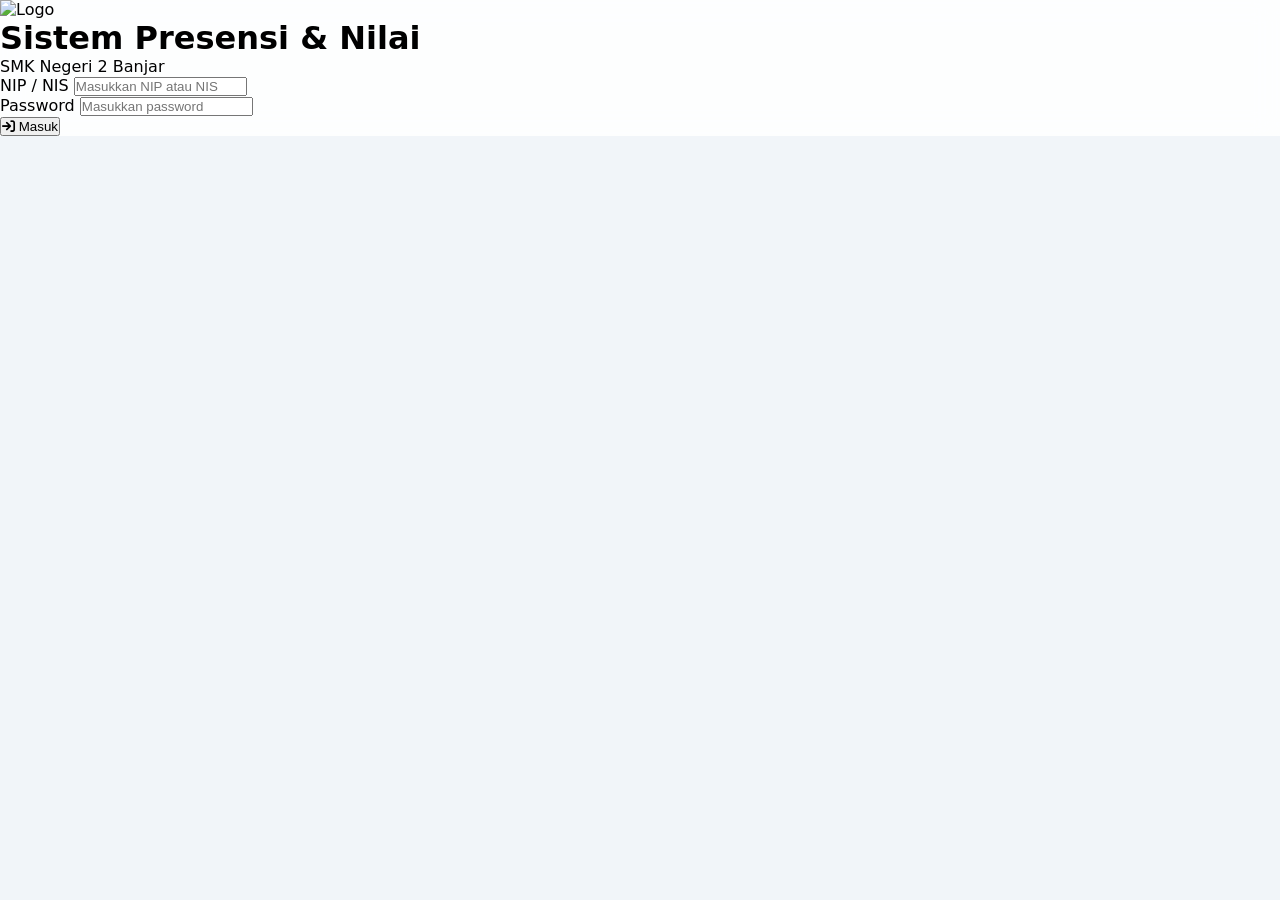
==== commit 14953981: "Update index.html" ====
--- a/index.html
+++ b/index.html
@@ -8,11 +8,12 @@
   <link rel="stylesheet" href="https://cdnjs.cloudflare.com/ajax/libs/font-awesome/6.4.0/css/all.min.css">
   <script src="https://cdn.jsdelivr.net/npm/sweetalert2@11"></script>
   <script src="https://unpkg.com/html5-qrcode"></script>
+  <script src="https://cdnjs.cloudflare.com/ajax/libs/qrcodejs/1.0.0/qrcode.min.js"></script>
   <style>
     * { margin: 0; padding: 0; box-sizing: border-box; }
-    body { font-family: 'Inter', system-ui, -apple-system, sans-serif; background: #f1f5f9; }
+    body { font-family: 'Inter', system-ui, sans-serif; background: #f1f5f9; }
     .glass { background: rgba(255,255,255,0.85); backdrop-filter: blur(12px); }
-    .sidebar-link { transition: all 0.2s; border-left: 3px solid transparent; }
+    .sidebar-link { transition: all 0.2s; border-left: 3px solid transparent; cursor: pointer; }
     .sidebar-link:hover, .sidebar-link.active { background: rgba(59, 130, 246, 0.08); border-left-color: #3b82f6; color: #1e40af; }
     .sticky-col { position: sticky; background: white; z-index: 10; }
     .sticky-col-left { left: 0; z-index: 11; }
@@ -22,7 +23,7 @@
     .table-wrap { overflow-x: auto; max-height: 70vh; overflow-y: auto; }
     .table-wrap table { border-collapse: collapse; width: 100%; min-width: 800px; }
     .table-wrap th, .table-wrap td { border: 1px solid #e2e8f0; padding: 6px 8px; text-align: center; font-size: 13px; }
-    .table-wrap th { background: #f1f5f9; font-weight: 600; color: #1e293b; }
+    .table-wrap th { background: #f1f5f9; font-weight: 600; color: #1e293b; position: sticky; top: 0; z-index: 10; }
     .table-wrap tr:hover td { background: #f8fafc; }
     .status-badge { padding: 2px 10px; border-radius: 20px; font-size: 11px; font-weight: 600; }
     .status-hadir { background: #dcfce7; color: #166534; }
@@ -32,17 +33,19 @@
     @media print {
       .no-print { display: none !important; }
       #print-area, #print-area * { visibility: visible; }
-      #print-area { position: absolute; left: 0; top: 0; width: 100%; }
+      #print-area { position: absolute; left: 0; top: 0; width: 100%; padding: 20px; }
     }
-    .sidebar { width: 250px; min-height: calc(100vh - 64px); }
+    .sidebar { width: 250px; min-height: calc(100vh - 64px); transition: width 0.3s ease; }
     .sidebar-collapsed { width: 72px; }
     .sidebar-collapsed .sidebar-text { display: none; }
     .sidebar-collapsed .sidebar-icon { margin: 0 auto; }
-    .transition-sidebar { transition: width 0.3s ease; }
     .qr-scanner { max-width: 400px; margin: 0 auto; }
     .qr-scanner #reader { min-height: 280px; background: #0f172a; border-radius: 12px; overflow: hidden; }
     .cell-clickable { cursor: pointer; transition: background 0.15s; }
     .cell-clickable:hover { background: #dbeafe !important; }
+    .nilai-input { width: 52px; border: 1px solid #e2e8f0; border-radius: 4px; text-align: center; padding: 2px 0; font-size: 12px; }
+    .nilai-input:focus { outline: none; border-color: #3b82f6; box-shadow: 0 0 0 2px rgba(59,130,246,0.2); }
+    .hidden { display: none !important; }
   </style>
 </head>
 <body>
@@ -53,7 +56,7 @@
     <div class="text-center mb-6">
       <img id="loginLogo" src="https://upload.wikimedia.org/wikipedia/commons/thumb/a/a2/Logo_Tut_Wuri_Handayani.png/120px-Logo_Tut_Wuri_Handayani.png" alt="Logo" class="h-20 mx-auto mb-3 object-contain">
       <h1 class="text-2xl font-bold text-slate-800">Sistem Presensi & Nilai</h1>
-      <p class="text-slate-500 text-sm">SMK Negeri 2 Banjar</p>
+      <p class="text-slate-500 text-sm" id="loginSchoolName">SMK Negeri 2 Banjar</p>
     </div>
     <form id="loginForm" class="space-y-4">
       <div>
@@ -93,56 +96,64 @@
   <div class="flex flex-1 overflow-hidden">
 
     <!-- SIDEBAR -->
-    <nav id="sidebar" class="sidebar bg-white border-r border-slate-200 shadow-sm flex-shrink-0 overflow-y-auto transition-sidebar no-print">
+    <nav id="sidebar" class="sidebar bg-white border-r border-slate-200 shadow-sm flex-shrink-0 overflow-y-auto no-print">
       <div class="p-3 space-y-1">
-        <div class="sidebar-link flex items-center gap-3 px-4 py-2.5 rounded-lg text-slate-600 hover:bg-slate-50 cursor-pointer" data-section="dashboard" onclick="navigateTo('dashboard')">
+        <div class="sidebar-link flex items-center gap-3 px-4 py-2.5 rounded-lg text-slate-600 hover:bg-slate-50" data-section="dashboard" onclick="navigateTo('dashboard')">
           <i class="fa-solid fa-gauge-high text-lg sidebar-icon w-6 text-center"></i>
           <span class="sidebar-text text-sm font-medium">Dashboard</span>
         </div>
-        <div class="sidebar-link flex items-center gap-3 px-4 py-2.5 rounded-lg text-slate-600 hover:bg-slate-50 cursor-pointer" data-section="presensi" onclick="navigateTo('presensi')">
+        <div class="sidebar-link flex items-center gap-3 px-4 py-2.5 rounded-lg text-slate-600 hover:bg-slate-50 admin-guru-only" data-section="presensi" onclick="navigateTo('presensi')">
           <i class="fa-solid fa-clipboard-user text-lg sidebar-icon w-6 text-center"></i>
           <span class="sidebar-text text-sm font-medium">Input Hadir</span>
         </div>
-        <div class="sidebar-link flex items-center gap-3 px-4 py-2.5 rounded-lg text-slate-600 hover:bg-slate-50 cursor-pointer" data-section="nilaiKeterampilan" onclick="navigateTo('nilaiKeterampilan')">
+        <div class="sidebar-link flex items-center gap-3 px-4 py-2.5 rounded-lg text-slate-600 hover:bg-slate-50 admin-guru-only" data-section="nilaiKeterampilan" onclick="navigateTo('nilaiKeterampilan')">
           <i class="fa-solid fa-toolbox text-lg sidebar-icon w-6 text-center"></i>
           <span class="sidebar-text text-sm font-medium">Nilai Keterampilan</span>
         </div>
-        <div class="sidebar-link flex items-center gap-3 px-4 py-2.5 rounded-lg text-slate-600 hover:bg-slate-50 cursor-pointer" data-section="nilaiPengetahuan" onclick="navigateTo('nilaiPengetahuan')">
+        <div class="sidebar-link flex items-center gap-3 px-4 py-2.5 rounded-lg text-slate-600 hover:bg-slate-50 admin-guru-only" data-section="nilaiPengetahuan" onclick="navigateTo('nilaiPengetahuan')">
           <i class="fa-solid fa-brain text-lg sidebar-icon w-6 text-center"></i>
           <span class="sidebar-text text-sm font-medium">Nilai Pengetahuan</span>
         </div>
-        <div class="sidebar-link flex items-center gap-3 px-4 py-2.5 rounded-lg text-slate-600 hover:bg-slate-50 cursor-pointer" data-section="nilaiSikap" onclick="navigateTo('nilaiSikap')">
+        <div class="sidebar-link flex items-center gap-3 px-4 py-2.5 rounded-lg text-slate-600 hover:bg-slate-50 admin-guru-only" data-section="nilaiSikap" onclick="navigateTo('nilaiSikap')">
           <i class="fa-solid fa-heart text-lg sidebar-icon w-6 text-center"></i>
           <span class="sidebar-text text-sm font-medium">Nilai Sikap</span>
         </div>
-        <div class="sidebar-link flex items-center gap-3 px-4 py-2.5 rounded-lg text-slate-600 hover:bg-slate-50 cursor-pointer" data-section="nilaiEskul" onclick="navigateTo('nilaiEskul')">
+        <div class="sidebar-link flex items-center gap-3 px-4 py-2.5 rounded-lg text-slate-600 hover:bg-slate-50 admin-guru-only" data-section="nilaiEskul" onclick="navigateTo('nilaiEskul')">
           <i class="fa-solid fa-star text-lg sidebar-icon w-6 text-center"></i>
           <span class="sidebar-text text-sm font-medium">Nilai Eskul</span>
         </div>
         <div class="border-t border-slate-200 my-2"></div>
-        <div class="sidebar-link flex items-center gap-3 px-4 py-2.5 rounded-lg text-slate-600 hover:bg-slate-50 cursor-pointer" data-section="masterData" onclick="navigateTo('masterData')">
+        <div class="sidebar-link flex items-center gap-3 px-4 py-2.5 rounded-lg text-slate-600 hover:bg-slate-50 admin-only" data-section="masterData" onclick="navigateTo('masterData')">
           <i class="fa-solid fa-database text-lg sidebar-icon w-6 text-center"></i>
           <span class="sidebar-text text-sm font-medium">Master Data</span>
         </div>
-        <div class="sidebar-link flex items-center gap-3 px-4 py-2.5 rounded-lg text-slate-600 hover:bg-slate-50 cursor-pointer" data-section="dataSiswa" onclick="navigateTo('dataSiswa')">
+        <div class="sidebar-link flex items-center gap-3 px-4 py-2.5 rounded-lg text-slate-600 hover:bg-slate-50 admin-only" data-section="dataMurid" onclick="navigateTo('dataMurid')">
           <i class="fa-solid fa-users text-lg sidebar-icon w-6 text-center"></i>
-          <span class="sidebar-text text-sm font-medium">Data Siswa</span>
-        </div>
-        <div class="sidebar-link flex items-center gap-3 px-4 py-2.5 rounded-lg text-slate-600 hover:bg-slate-50 cursor-pointer" data-section="dataGuru" onclick="navigateTo('dataGuru')">
+          <span class="sidebar-text text-sm font-medium">Data Murid</span>
+        </div>
+        <div class="sidebar-link flex items-center gap-3 px-4 py-2.5 rounded-lg text-slate-600 hover:bg-slate-50 admin-only" data-section="dataGuru" onclick="navigateTo('dataGuru')">
           <i class="fa-solid fa-chalkboard-user text-lg sidebar-icon w-6 text-center"></i>
           <span class="sidebar-text text-sm font-medium">Data Guru</span>
         </div>
-        <div class="sidebar-link flex items-center gap-3 px-4 py-2.5 rounded-lg text-slate-600 hover:bg-slate-50 cursor-pointer" data-section="hariLibur" onclick="navigateTo('hariLibur')">
+        <div class="sidebar-link flex items-center gap-3 px-4 py-2.5 rounded-lg text-slate-600 hover:bg-slate-50 admin-guru-only" data-section="jadwal" onclick="navigateTo('jadwal')">
+          <i class="fa-solid fa-clock text-lg sidebar-icon w-6 text-center"></i>
+          <span class="sidebar-text text-sm font-medium">Jadwal Mengajar</span>
+        </div>
+        <div class="sidebar-link flex items-center gap-3 px-4 py-2.5 rounded-lg text-slate-600 hover:bg-slate-50 admin-only" data-section="hariLibur" onclick="navigateTo('hariLibur')">
           <i class="fa-solid fa-calendar-xmark text-lg sidebar-icon w-6 text-center"></i>
           <span class="sidebar-text text-sm font-medium">Hari Libur</span>
-        </div>
-        <div class="sidebar-link flex items-center gap-3 px-4 py-2.5 rounded-lg text-slate-600 hover:bg-slate-50 cursor-pointer" data-section="jadwal" onclick="navigateTo('jadwal')">
-          <i class="fa-solid fa-clock text-lg sidebar-icon w-6 text-center"></i>
-          <span class="sidebar-text text-sm font-medium">Jadwal Mengajar</span>
-        </div>
-        <div class="sidebar-link flex items-center gap-3 px-4 py-2.5 rounded-lg text-slate-600 hover:bg-slate-50 cursor-pointer" data-section="profileSiswa" onclick="navigateTo('profileSiswa')" id="siswaMenu">
+        <div class="sidebar-link flex items-center gap-3 px-4 py-2.5 rounded-lg text-slate-600 hover:bg-slate-50 admin-guru-only" data-section="settingAbsensi" onclick="navigateTo('settingAbsensi')">
+  <i class="fa-solid fa-lock text-lg sidebar-icon w-6 text-center"></i>
+  <span class="sidebar-text text-sm font-medium">Kunci Absensi</span>
+        </div>
+        </div>
+        <div class="sidebar-link flex items-center gap-3 px-4 py-2.5 rounded-lg text-slate-600 hover:bg-slate-50 murid-only" data-section="profileMurid" onclick="navigateTo('profileMurid')">
           <i class="fa-solid fa-id-card text-lg sidebar-icon w-6 text-center"></i>
           <span class="sidebar-text text-sm font-medium">Profil Saya</span>
+        </div>
+        <div class="sidebar-link flex items-center gap-3 px-4 py-2.5 rounded-lg text-slate-600 hover:bg-slate-50 murid-only" data-section="laporanMurid" onclick="navigateTo('laporanMurid')">
+          <i class="fa-solid fa-file-lines text-lg sidebar-icon w-6 text-center"></i>
+          <span class="sidebar-text text-sm font-medium">Laporan Saya</span>
         </div>
       </div>
     </nav>
@@ -190,10 +201,11 @@
             <div><label class="block text-xs font-semibold text-slate-600">Tampilan</label><select id="presTampilan" class="border rounded-lg px-3 py-1.5 text-sm bg-slate-50"><option value="today">Hari Ini</option><option value="all">Semua</option><option value="date">Pilih Tanggal</option></select></div>
             <div><input type="number" id="presTgl" placeholder="Tanggal" class="border rounded-lg px-3 py-1.5 text-sm bg-slate-50 w-20 hidden" min="1" max="31"></div>
             <button onclick="loadPresensi()" class="bg-blue-600 text-white px-4 py-1.5 rounded-lg text-sm font-semibold hover:bg-blue-700"><i class="fa-solid fa-rotate-right mr-1"></i> Muat</button>
-            <button onclick="savePresensiBulk()" class="bg-emerald-600 text-white px-4 py-1.5 rounded-lg text-sm font-semibold hover:bg-emerald-700"><i class="fa-solid fa-save mr-1"></i> Simpan</button>
+            <button onclick="openQRModal()" class="bg-indigo-600 text-white px-4 py-1.5 rounded-lg text-sm font-semibold hover:bg-indigo-700"><i class="fa-solid fa-qrcode mr-1"></i> Scan QR</button>
+            <button onclick="hadirMasal()" class="bg-emerald-600 text-white px-4 py-1.5 rounded-lg text-sm font-semibold hover:bg-emerald-700"><i class="fa-solid fa-users mr-1"></i> Hadir Masal</button>
           </div>
         </div>
-        <div class="bg-white rounded-xl shadow-sm border border-slate-200 p-4 table-wrap">
+        <div class="bg-white rounded-xl shadow-sm border border-slate-200 p-4 table-wrap" id="print-area">
           <table>
             <thead id="presHead"></thead>
             <tbody id="presBody"></tbody>
@@ -215,7 +227,7 @@
             <button onclick="window.print()" class="bg-slate-600 text-white px-4 py-1.5 rounded-lg text-sm font-semibold hover:bg-slate-700"><i class="fa-solid fa-print mr-1"></i> Cetak</button>
           </div>
         </div>
-        <div class="bg-white rounded-xl shadow-sm border border-slate-200 p-4 table-wrap" id="print-area">
+        <div class="bg-white rounded-xl shadow-sm border border-slate-200 p-4 table-wrap">
           <table>
             <thead id="nkHead"></thead>
             <tbody id="nkBody"></tbody>
@@ -306,20 +318,20 @@
         </div>
       </section>
 
-      <!-- ===== DATA SISWA ===== -->
-      <section id="section-dataSiswa" class="section-content hidden">
+      <!-- ===== DATA MURID ===== -->
+      <section id="section-dataMurid" class="section-content hidden">
         <div class="bg-white rounded-xl shadow-sm border border-slate-200 p-5">
           <div class="flex flex-wrap gap-4 items-center justify-between mb-4">
-            <h2 class="font-bold text-lg text-slate-800"><i class="fa-solid fa-users text-blue-600 mr-2"></i>Data Siswa</h2>
+            <h2 class="font-bold text-lg text-slate-800"><i class="fa-solid fa-users text-blue-600 mr-2"></i>Data Murid</h2>
             <div class="flex gap-2">
-              <select id="siswaFilterKelas" onchange="loadDataSiswa()" class="border rounded-lg px-3 py-1.5 text-sm bg-slate-50"><option value="">Semua Kelas</option></select>
-              <button onclick="openSiswaModal()" class="bg-blue-600 text-white px-4 py-1.5 rounded-lg text-sm font-semibold hover:bg-blue-700"><i class="fa-solid fa-plus mr-1"></i> Tambah</button>
+              <select id="muridFilterKelas" onchange="loadDataMurid()" class="border rounded-lg px-3 py-1.5 text-sm bg-slate-50"><option value="">Semua Kelas</option></select>
+              <button onclick="openMuridModal()" class="bg-blue-600 text-white px-4 py-1.5 rounded-lg text-sm font-semibold hover:bg-blue-700"><i class="fa-solid fa-plus mr-1"></i> Tambah</button>
             </div>
           </div>
           <div class="table-wrap max-h-[60vh]">
             <table>
               <thead><tr><th>No</th><th>NIS</th><th>Nama</th><th>Kelas</th><th>L/P</th><th>Ekskul</th><th>No HP</th><th>Aksi</th></tr></thead>
-              <tbody id="siswaBody"></tbody>
+              <tbody id="muridBody"></tbody>
             </table>
           </div>
         </div>
@@ -336,6 +348,30 @@
             <table>
               <thead><tr><th>No</th><th>NIP</th><th>Nama</th><th>Jabatan</th><th>Aksi</th></tr></thead>
               <tbody id="guruBody"></tbody>
+            </table>
+          </div>
+        </div>
+      </section>
+
+      <!-- ===== JADWAL ===== -->
+      <section id="section-jadwal" class="section-content hidden">
+        <div class="bg-white rounded-xl shadow-sm border border-slate-200 p-5 max-w-4xl">
+          <h2 class="font-bold text-lg text-slate-800 mb-4"><i class="fa-solid fa-clock text-indigo-600 mr-2"></i>Jadwal Mengajar</h2>
+          <div class="flex gap-3 mb-4 flex-wrap">
+            <select id="jdwHari" class="border rounded-lg px-3 py-1.5 text-sm bg-slate-50">
+              <option value="Senin">Senin</option><option value="Selasa">Selasa</option><option value="Rabu">Rabu</option>
+              <option value="Kamis">Kamis</option><option value="Jumat">Jumat</option><option value="Sabtu">Sabtu</option>
+            </select>
+            <input type="text" id="jdwWaktu" placeholder="07:00-08:30" class="border rounded-lg px-3 py-1.5 text-sm bg-slate-50 w-32">
+            <input type="text" id="jdwKelas" placeholder="Kelas" class="border rounded-lg px-3 py-1.5 text-sm bg-slate-50 w-28">
+            <input type="text" id="jdwMapel" placeholder="Mapel" class="border rounded-lg px-3 py-1.5 text-sm bg-slate-50 w-36">
+            <input type="text" id="jdwGuru" placeholder="Guru (NIP)" class="border rounded-lg px-3 py-1.5 text-sm bg-slate-50 w-36">
+            <button onclick="tambahJadwal()" class="bg-indigo-600 text-white px-4 py-1.5 rounded-lg text-sm font-semibold hover:bg-indigo-700"><i class="fa-solid fa-plus"></i></button>
+          </div>
+          <div class="table-wrap max-h-64">
+            <table>
+              <thead><tr><th>Hari</th><th>Waktu</th><th>Kelas</th><th>Mapel</th><th>Guru</th><th>Aksi</th></tr></thead>
+              <tbody id="jadwalBody"></tbody>
             </table>
           </div>
         </div>
@@ -363,28 +399,8 @@
         </div>
       </section>
 
-      <!-- ===== JADWAL MENGAJAR ===== -->
-      <section id="section-jadwal" class="section-content hidden">
-        <div class="bg-white rounded-xl shadow-sm border border-slate-200 p-5 max-w-3xl">
-          <h2 class="font-bold text-lg text-slate-800 mb-4"><i class="fa-solid fa-clock text-indigo-600 mr-2"></i>Jadwal Mengajar</h2>
-          <div class="flex gap-3 mb-4 flex-wrap">
-            <input type="text" id="jdwWaktu" placeholder="Waktu (Senin 07:00)" class="border rounded-lg px-3 py-1.5 text-sm bg-slate-50 w-40">
-            <input type="text" id="jdwKelas" placeholder="Kelas" class="border rounded-lg px-3 py-1.5 text-sm bg-slate-50 w-32">
-            <input type="text" id="jdwMapel" placeholder="Mapel" class="border rounded-lg px-3 py-1.5 text-sm bg-slate-50 w-40">
-            <input type="text" id="jdwGuru" placeholder="Guru" class="border rounded-lg px-3 py-1.5 text-sm bg-slate-50 w-40">
-            <button onclick="tambahJadwal()" class="bg-indigo-600 text-white px-4 py-1.5 rounded-lg text-sm font-semibold hover:bg-indigo-700"><i class="fa-solid fa-plus"></i></button>
-          </div>
-          <div class="table-wrap max-h-64">
-            <table>
-              <thead><tr><th>Waktu</th><th>Kelas</th><th>Mapel</th><th>Guru</th><th>Aksi</th></tr></thead>
-              <tbody id="jadwalBody"></tbody>
-            </table>
-          </div>
-        </div>
-      </section>
-
-      <!-- ===== PROFIL SISWA ===== -->
-      <section id="section-profileSiswa" class="section-content hidden">
+      <!-- ===== PROFIL MURID ===== -->
+      <section id="section-profileMurid" class="section-content hidden">
         <div class="bg-white rounded-xl shadow-sm border border-slate-200 p-6 max-w-2xl">
           <div class="flex flex-col md:flex-row gap-6 items-center">
             <div id="qrContainer" class="bg-slate-100 p-4 rounded-xl"></div>
@@ -410,7 +426,64 @@
             <input type="text" id="editHP" placeholder="No HP" class="border rounded-lg px-3 py-1.5 text-sm bg-slate-50">
             <input type="password" id="editPassword" placeholder="Password Baru" class="border rounded-lg px-3 py-1.5 text-sm bg-slate-50">
           </div>
-          <button onclick="updateProfilSiswa()" class="mt-4 bg-blue-600 text-white px-6 py-2 rounded-lg font-semibold hover:bg-blue-700">Simpan Perubahan</button>
+          <button onclick="updateProfilMurid()" class="mt-4 bg-blue-600 text-white px-6 py-2 rounded-lg font-semibold hover:bg-blue-700">Simpan Perubahan</button>
+        </div>
+        <!-- Tombol Hadir untuk Siswa -->
+        <div class="mt-6 border-t pt-4">
+          <h3 class="font-bold text-md mb-3 text-emerald-700"><i class="fa-solid fa-check-circle mr-2"></i>Absen Hari Ini</h3>
+          <div class="flex flex-wrap gap-3 items-center">
+            <button id="btnHadirSiswa" onclick="bukaAbsenSiswa()" class="bg-emerald-600 text-white px-6 py-2.5 rounded-lg font-bold hover:bg-emerald-700 shadow-lg shadow-emerald-500/30 disabled:opacity-50 disabled:cursor-not-allowed">
+              <i class="fa-solid fa-check mr-2"></i>Hadir
+            </button>
+            <span id="statusAbsenSiswa" class="text-sm text-slate-500"></span>
+            <button onclick="loadProfileMurid()" class="text-blue-500 text-sm hover:underline"><i class="fa-solid fa-rotate-right mr-1"></i>Refresh</button>
+          </div>
+          <p id="infoKunciAbsen" class="text-xs text-slate-400 mt-2"></p>
+        </div>
+      </section>
+
+      <!-- ===== LAPORAN MURID ===== -->
+      <section id="section-laporanMurid" class="section-content hidden">
+        <div class="bg-white rounded-xl shadow-sm border border-slate-200 p-6 max-w-4xl">
+          <h2 class="font-bold text-lg text-slate-800 mb-4"><i class="fa-solid fa-file-lines text-blue-600 mr-2"></i>Laporan Saya</h2>
+          <div class="grid grid-cols-1 md:grid-cols-2 gap-6">
+            <div>
+              <h3 class="font-semibold text-md mb-2 text-emerald-700"><i class="fa-solid fa-clipboard-check mr-1"></i> Kehadiran</h3>
+              <select id="lapBulanMurid" onchange="loadLaporanMurid()" class="border rounded-lg px-3 py-1.5 text-sm bg-slate-50 w-full mb-2"></select>
+              <div class="table-wrap max-h-48">
+                <table>
+                  <thead id="lapPresHead"></thead>
+                  <tbody id="lapPresBody"></tbody>
+                </table>
+              </div>
+            </div>
+            <div>
+              <h3 class="font-semibold text-md mb-2 text-indigo-700"><i class="fa-solid fa-ranking-star mr-1"></i> Nilai</h3>
+              <div class="space-y-2">
+                <div><span class="font-medium text-sm">Keterampilan:</span> <span id="lapNK" class="text-sm">-</span></div>
+                <div><span class="font-medium text-sm">Pengetahuan:</span> <span id="lapNP" class="text-sm">-</span></div>
+                <div><span class="font-medium text-sm">Sikap:</span> <span id="lapNS" class="text-sm">-</span></div>
+                <div><span class="font-medium text-sm">Eskul:</span> <span id="lapNE" class="text-sm">-</span></div>
+              </div>
+            </div>
+          </div>
+        </div>
+      </section>
+
+      <!-- ===== SETTING ABSENSI ===== -->
+      <section id="section-settingAbsensi" class="section-content hidden">
+        <div class="bg-white rounded-xl shadow-sm border border-slate-200 p-6 max-w-md">
+          <h2 class="font-bold text-lg text-slate-800 mb-4"><i class="fa-solid fa-lock text-amber-600 mr-2"></i>Pengaturan Kunci Absensi</h2>
+          <div class="space-y-4">
+            <div class="bg-slate-50 p-4 rounded-lg">
+              <p class="text-sm font-semibold">Status Saat Ini: <span id="statusKunciDisplay" class="text-blue-600">TERBUKA</span></p>
+              <p class="text-xs text-slate-500">Captcha: <span id="captchaDisplaySetting">MERDEKA</span></p>
+            </div>
+            <button onclick="openSettingAbsensi()" class="w-full bg-amber-600 text-white font-bold py-2 rounded hover:bg-amber-700">
+              <i class="fa-solid fa-edit mr-2"></i>Ubah Pengaturan
+            </button>
+            <p class="text-xs text-slate-500 text-center">* Jika status "TERKUNCI", siswa tidak dapat melakukan absen sendiri</p>
+          </div>
         </div>
       </section>
 
@@ -418,11 +491,11 @@
   </div>
 </div>
 
-<!-- ========== MODAL SISWA ========== -->
-<div id="siswaModal" class="hidden fixed inset-0 bg-black/50 z-50 flex items-center justify-center p-4">
+<!-- ========== MODAL MURID ========== -->
+<div id="muridModal" class="hidden fixed inset-0 bg-black/50 z-50 flex items-center justify-center p-4">
   <div class="bg-white rounded-xl shadow-2xl w-full max-w-2xl max-h-[90vh] overflow-y-auto p-6">
-    <h3 id="siswaModalTitle" class="font-bold text-lg mb-4"><i class="fa-solid fa-user-plus text-blue-600 mr-2"></i>Tambah Siswa</h3>
-    <input type="hidden" id="siswaEditIndex">
+    <h3 id="muridModalTitle" class="font-bold text-lg mb-4"><i class="fa-solid fa-user-plus text-blue-600 mr-2"></i>Tambah Murid</h3>
+    <input type="hidden" id="muridEditIndex">
     <div class="grid grid-cols-1 md:grid-cols-2 gap-3">
       <input type="text" id="fNIS" placeholder="NIS *" class="border rounded-lg px-3 py-2 text-sm bg-slate-50">
       <input type="text" id="fNama" placeholder="Nama Lengkap *" class="border rounded-lg px-3 py-2 text-sm bg-slate-50">
@@ -437,8 +510,8 @@
       <input type="password" id="fPassword" placeholder="Password" class="border rounded-lg px-3 py-2 text-sm bg-slate-50" value="siswa123">
     </div>
     <div class="flex gap-3 mt-4 justify-end">
-      <button onclick="closeSiswaModal()" class="px-4 py-2 bg-slate-200 rounded-lg text-sm font-semibold">Batal</button>
-      <button onclick="simpanSiswa()" class="px-4 py-2 bg-blue-600 text-white rounded-lg text-sm font-semibold hover:bg-blue-700">Simpan</button>
+      <button onclick="closeMuridModal()" class="px-4 py-2 bg-slate-200 rounded-lg text-sm font-semibold">Batal</button>
+      <button onclick="simpanMurid()" class="px-4 py-2 bg-blue-600 text-white rounded-lg text-sm font-semibold hover:bg-blue-700">Simpan</button>
     </div>
   </div>
 </div>
@@ -481,7 +554,7 @@
   </div>
 </div>
 
-<!-- ========== MODAL SCAN QR ========== -->
+<!-- ========== MODAL QR SCAN ========== -->
 <div id="qrModal" class="hidden fixed inset-0 bg-black/50 z-50 flex items-center justify-center p-4">
   <div class="bg-white rounded-xl shadow-2xl w-full max-w-md p-6">
     <h4 class="font-bold text-lg mb-3"><i class="fa-solid fa-qrcode text-blue-600 mr-2"></i>Scan QR Presensi</h4>
@@ -495,22 +568,71 @@
   </div>
 </div>
 
+<!-- ========== MODAL HADIR MASAL ========== -->
+<div id="masalModal" class="hidden fixed inset-0 bg-black/50 z-50 flex items-center justify-center p-4">
+  <div class="bg-white rounded-xl shadow-2xl w-96 p-6">
+    <h4 class="font-bold text-lg mb-3 text-center"><i class="fa-solid fa-users text-emerald-600 mr-2"></i>Hadir Sehari Masal</h4>
+    <p class="text-sm text-slate-600 text-center mb-4">Tandai semua siswa hadir untuk tanggal:</p>
+    <input type="date" id="masalTgl" class="w-full border rounded-lg px-3 py-2 text-sm bg-slate-50 mb-4">
+    <div class="flex gap-3">
+      <button onclick="eksekusiHadirMasal()" class="flex-1 bg-emerald-600 text-white font-bold py-2 rounded hover:bg-emerald-700">Ya, Hadirkan Semua</button>
+      <button onclick="document.getElementById('masalModal').classList.add('hidden')" class="flex-1 bg-slate-200 text-slate-700 font-bold py-2 rounded hover:bg-slate-300">Batal</button>
+    </div>
+  </div>
+</div>
+
+<!-- ========== MODAL CAPTCHA UNTUK SISWA ========== -->
+<div id="captchaModal" class="hidden fixed inset-0 bg-black/50 z-50 flex items-center justify-center p-4">
+  <div class="bg-white rounded-xl shadow-2xl w-96 p-6">
+    <h4 class="font-bold text-lg mb-3 text-center"><i class="fa-solid fa-lock text-blue-600 mr-2"></i>Verifikasi Captcha</h4>
+    <p class="text-sm text-slate-600 text-center mb-4">Masukkan kata captcha di bawah ini untuk membuka tombol kehadiran:</p>
+    <div class="bg-slate-100 p-4 rounded-lg text-center mb-4">
+      <span id="captchaDisplay" class="text-2xl font-bold tracking-wider text-blue-700">MERDEKA</span>
+    </div>
+    <input type="text" id="captchaInput" placeholder="Masukkan captcha..." class="w-full border rounded-lg px-4 py-2.5 text-sm bg-slate-50 mb-4">
+    <div class="flex gap-3">
+      <button onclick="verifikasiCaptcha()" class="flex-1 bg-blue-600 text-white font-bold py-2 rounded hover:bg-blue-700">Verifikasi</button>
+      <button onclick="document.getElementById('captchaModal').classList.add('hidden')" class="flex-1 bg-slate-200 text-slate-700 font-bold py-2 rounded hover:bg-slate-300">Batal</button>
+    </div>
+    <p id="captchaError" class="text-red-500 text-sm text-center mt-2 hidden"></p>
+  </div>
+</div>
+
+<!-- ========== MODAL SETTING ABSENSI UNTUK ADMIN/GURU ========== -->
+<div id="settingAbsensiModal" class="hidden fixed inset-0 bg-black/50 z-50 flex items-center justify-center p-4">
+  <div class="bg-white rounded-xl shadow-2xl w-96 p-6">
+    <h4 class="font-bold text-lg mb-3 text-center"><i class="fa-solid fa-key text-amber-600 mr-2"></i>Pengaturan Kunci Absensi</h4>
+    <div class="space-y-4">
+      <div>
+        <label class="block text-xs font-semibold text-slate-600 mb-1">Status Kunci</label>
+        <select id="kunciAbsen" class="w-full border rounded-lg px-4 py-2.5 text-sm bg-slate-50">
+          <option value="TERBUKA">TERBUKA (Siswa bisa absen)</option>
+          <option value="TERKUNCI">TERKUNCI (Siswa tidak bisa absen)</option>
+        </select>
+      </div>
+      <div>
+        <label class="block text-xs font-semibold text-slate-600 mb-1">Kata Captcha</label>
+        <input type="text" id="captchaSetting" placeholder="Masukkan kata captcha..." class="w-full border rounded-lg px-4 py-2.5 text-sm bg-slate-50">
+        <p class="text-xs text-slate-400 mt-1">Gunakan kata dalam bahasa Indonesia, contoh: MERDEKA, PANCASILA, NUSANTARA</p>
+      </div>
+      <div class="flex gap-3">
+        <button onclick="simpanSettingAbsensi()" class="flex-1 bg-amber-600 text-white font-bold py-2 rounded hover:bg-amber-700">Simpan</button>
+        <button onclick="document.getElementById('settingAbsensiModal').classList.add('hidden')" class="flex-1 bg-slate-200 text-slate-700 font-bold py-2 rounded hover:bg-slate-300">Tutup</button>
+      </div>
+    </div>
+  </div>
+</div>
+
 <script>
 // ============================================================
 // KONFIGURASI
 // ============================================================
-const API_URL = "https://script.google.com/macros/s/AKfycbw1nTMsH3R6pTz1FWeOcj4VBsEtLFarapf0IRQq3ogi6kzkDUX6iI69CwsMi-6Afdbn/exec";
+const API_URL = "https://script.google.com/macros/s/AKfycbybKkMB0laG9EJmOgnpaEeopcZdrybF5SQNjgVXaKHP2O1Z-N39_D0QJ94UkrasGbXr/exec";
 let currentUser = null;
 let qrScanner = null;
+let isScanning = false;
 let presPopupData = null;
-let globalSiswa = [];
-let globalGuru = [];
-let globalMapel = [];
-let globalKelas = [];
-let globalEskul = [];
-let globalLibur = [];
-let globalJadwal = [];
-let isScanning = false;
+let globalData = { murid: [], guru: [], libur: [], jadwalGuru: [], jadwalMurid: [] };
 
 // ============================================================
 // UTILITY
@@ -527,14 +649,14 @@
   Swal.fire({ icon, title, text: msg, timer: 3000, showConfirmButton: false });
 }
 
+function getMonthNow() {
+  const d = new Date();
+  return d.getFullYear() + '-' + String(d.getMonth() + 1).padStart(2, '0');
+}
+
 function getDateNow() {
   const d = new Date();
   return d.getFullYear() + '-' + String(d.getMonth() + 1).padStart(2, '0') + '-' + String(d.getDate()).padStart(2, '0');
-}
-
-function getMonthNow() {
-  const d = new Date();
-  return d.getFullYear() + '-' + String(d.getMonth() + 1).padStart(2, '0');
 }
 
 // ============================================================
@@ -563,12 +685,14 @@
   document.getElementById('userNameDisplay').textContent = res.nama;
   document.getElementById('userRoleBadge').textContent = res.role;
 
-  // Sembunyikan menu siswa jika bukan siswa
-  if (res.role !== 'Siswa') {
-    document.getElementById('siswaMenu').style.display = 'none';
-  } else {
-    document.getElementById('siswaMenu').style.display = 'flex';
-  }
+  // Show/hide menu based on role
+  const isAdmin = res.role === 'Admin' || res.jabatan === 'Admin';
+  const isGuru = res.role === 'Guru' || res.jabatan?.includes('Guru') || res.jabatan === 'Wali Kelas' || res.jabatan === 'Pembina';
+  const isMurid = res.role === 'Murid';
+
+  document.querySelectorAll('.admin-only').forEach(el => el.style.display = isAdmin ? 'flex' : 'none');
+  document.querySelectorAll('.admin-guru-only').forEach(el => el.style.display = (isAdmin || isGuru) ? 'flex' : 'none');
+  document.querySelectorAll('.murid-only').forEach(el => el.style.display = isMurid ? 'flex' : 'none');
 
   // Load data
   await loadMasterData();
@@ -582,6 +706,10 @@
     document.getElementById('topDate').textContent = now.toLocaleDateString('id-ID', { weekday: 'long', day: 'numeric', month: 'long', year: 'numeric' });
     document.getElementById('topClock').textContent = now.toLocaleTimeString('id-ID');
   }, 1000);
+
+  if (isMurid) {
+    loadProfileMurid();
+  }
 });
 
 function logout() {
@@ -603,18 +731,22 @@
   document.querySelectorAll('.sidebar-link').forEach(el => el.classList.remove('active'));
   document.querySelector(`.sidebar-link[data-section="${section}"]`)?.classList.add('active');
 
-  if (section === 'presensi') loadPresensi();
-  else if (section === 'nilaiKeterampilan') loadNilaiKeterampilan();
-  else if (section === 'nilaiPengetahuan') loadNilaiPengetahuan();
-  else if (section === 'nilaiSikap') loadNilaiSikap();
-  else if (section === 'nilaiEskul') loadNilaiEskul();
-  else if (section === 'dataSiswa') loadDataSiswa();
-  else if (section === 'dataGuru') loadDataGuru();
-  else if (section === 'hariLibur') loadHariLibur();
-  else if (section === 'jadwal') loadJadwal();
-  else if (section === 'profileSiswa') loadProfileSiswa();
-  else if (section === 'dashboard') loadDashboard();
-  else if (section === 'masterData') loadMasterDataForm();
+  const loaders = {
+    'dashboard': loadDashboard,
+    'presensi': loadPresensi,
+    'nilaiKeterampilan': loadNilaiKeterampilan,
+    'nilaiPengetahuan': loadNilaiPengetahuan,
+    'nilaiSikap': loadNilaiSikap,
+    'nilaiEskul': loadNilaiEskul,
+    'dataMurid': loadDataMurid,
+    'dataGuru': loadDataGuru,
+    'jadwal': loadJadwal,
+    'hariLibur': loadHariLibur,
+    'masterData': loadMasterDataForm,
+    'profileMurid': loadProfileMurid,
+    'laporanMurid': loadLaporanMurid
+  };
+  if (loaders[section]) loaders[section]();
 }
 
 document.getElementById('toggleSidebar').addEventListener('click', () => {
@@ -628,23 +760,32 @@
   const res = await apiCall('getMasterData');
   if (res && res.namaSekolah) {
     document.getElementById('appSchoolName').textContent = res.namaSekolah || 'SMK Negeri 2 Banjar';
+    document.getElementById('loginSchoolName').textContent = res.namaSekolah || 'SMK Negeri 2 Banjar';
     document.getElementById('loginLogo').src = res.logo1 || 'https://upload.wikimedia.org/wikipedia/commons/thumb/a/a2/Logo_Tut_Wuri_Handayani.png/120px-Logo_Tut_Wuri_Handayani.png';
     // Parse mapel & kelas
-    if (res.mapelEskul) globalMapel = res.mapelEskul.split(',').map(s => s.trim()).filter(Boolean);
-    if (res.kelas) globalKelas = res.kelas.split(',').map(s => s.trim()).filter(Boolean);
-    // Update dropdowns
+    if (res.mapelEskul) {
+      const parts = res.mapelEskul.split(',').map(s => s.trim()).filter(Boolean);
+      // Store for dropdowns
+      window._mapelList = parts;
+    }
+    if (res.kelas) {
+      window._kelasList = res.kelas.split(',').map(s => s.trim()).filter(Boolean);
+    }
     populateDropdowns();
   }
 }
 
 function populateDropdowns() {
-  const selects = ['presKelas', 'nkKelas', 'npKelas', 'nsKelas', 'neKelas', 'dashKelas', 'siswaFilterKelas', 'fKelas'];
+  const kelasList = window._kelasList || [];
+  const mapelList = window._mapelList || [];
+
+  const selects = ['presKelas', 'nkKelas', 'npKelas', 'nsKelas', 'neKelas', 'dashKelas', 'muridFilterKelas', 'fKelas'];
   selects.forEach(id => {
     const el = document.getElementById(id);
     if (!el) return;
     const val = el.value;
     el.innerHTML = '<option value="">-- Pilih --</option>';
-    globalKelas.forEach(k => el.innerHTML += `<option value="${k}">${k}</option>`);
+    kelasList.forEach(k => el.innerHTML += `<option value="${k}">${k}</option>`);
     if (val) el.value = val;
   });
 
@@ -654,16 +795,15 @@
     if (!el) return;
     const val = el.value;
     el.innerHTML = '<option value="">-- Pilih --</option>';
-    globalMapel.forEach(m => el.innerHTML += `<option value="${m}">${m}</option>`);
+    mapelList.forEach(m => el.innerHTML += `<option value="${m}">${m}</option>`);
     if (val) el.value = val;
   });
 
-  // Eskul
   const eskulEl = document.getElementById('neEskul');
   if (eskulEl) {
     const val = eskulEl.value;
     eskulEl.innerHTML = '<option value="">-- Pilih --</option>';
-    globalEskul.forEach(e => eskulEl.innerHTML += `<option value="${e}">${e}</option>`);
+    mapelList.forEach(m => eskulEl.innerHTML += `<option value="${m}">${m}</option>`);
     if (val) eskulEl.value = val;
   }
 }
@@ -690,8 +830,8 @@
     logo2: document.getElementById('mdLogo2').value,
     keteranganDinas: '',
     alamatSekolah: document.getElementById('mdAlamat').value,
-    mapelEskul: globalMapel.join(', '),
-    kelas: globalKelas.join(', '),
+    mapelEskul: (window._mapelList || []).join(', '),
+    kelas: (window._kelasList || []).join(', '),
     semester: document.getElementById('mdSemester').value,
     tahunPelajaran: document.getElementById('mdTahun').value
   };
@@ -708,16 +848,18 @@
 // ALL DATA
 // ============================================================
 async function loadAllData() {
-  const [siswa, guru, libur, jadwal] = await Promise.all([
-    apiCall('getSheetData', { sheetName: 'Data Akun Siswa' }),
+  const [murid, guru, libur, jadwalG, jadwalM] = await Promise.all([
+    apiCall('getSheetData', { sheetName: 'Data Akun Murid' }),
     apiCall('getSheetData', { sheetName: 'Data Akun Guru' }),
     apiCall('getSheetData', { sheetName: 'Jadwal Hari Libur' }),
-    apiCall('getSheetData', { sheetName: 'Jadwal Mengajar' })
+    apiCall('getSheetData', { sheetName: 'Jadwal Mengajar Guru' }),
+    apiCall('getSheetData', { sheetName: 'Jadwal Mata Pelajaran Murid' })
   ]);
-  globalSiswa = siswa || [];
-  globalGuru = guru || [];
-  globalLibur = libur || [];
-  globalJadwal = jadwal || [];
+  globalData.murid = murid || [];
+  globalData.guru = guru || [];
+  globalData.libur = libur || [];
+  globalData.jadwalGuru = jadwalG || [];
+  globalData.jadwalMurid = jadwalM || [];
 }
 
 // ============================================================
@@ -728,7 +870,6 @@
   const kelas = document.getElementById('dashKelas').value;
   const mapel = document.getElementById('dashMapel').value;
 
-  // Set default bulan
   if (!document.getElementById('dashBulan').value) document.getElementById('dashBulan').value = getMonthNow();
 
   const filter = { tahun: bulan.split('-')[0], bulan: bulan.split('-')[1], kelas, mapel };
@@ -751,12 +892,13 @@
   // Jadwal hari ini
   const today = new Date().toLocaleDateString('id-ID', { weekday: 'long' });
   const jdwContainer = document.getElementById('todayJadwal');
-  if (globalJadwal.length > 1) {
+  const data = globalData.jadwalGuru || [];
+  if (data.length > 1) {
     let html = '';
-    for (let i = 1; i < globalJadwal.length; i++) {
-      const r = globalJadwal[i];
+    for (let i = 1; i < data.length; i++) {
+      const r = data[i];
       if (r[0] && r[0].toLowerCase().includes(today.toLowerCase())) {
-        html += `<div class="flex justify-between border-b py-1.5"><span class="font-medium">${r[1]}</span><span class="text-slate-600">${r[2]} - ${r[3]||''}</span></div>`;
+        html += `<div class="flex justify-between border-b py-1.5"><span class="font-medium">${r[1]}</span><span class="text-slate-600">${r[2]} - ${r[3]}</span></div>`;
       }
     }
     jdwContainer.innerHTML = html || '<p class="text-slate-400 text-center py-4">Tidak ada jadwal hari ini</p>';
@@ -791,17 +933,15 @@
   });
   presData = data || [];
 
-  // Get siswa kelas
-  const siswaData = await apiCall('getSiswaByKelas', { kelas });
-  const siswaList = siswaData?.data || [];
-
-  // Build table
+  const muridRes = await apiCall('getMuridByKelas', { kelas });
+  const muridList = muridRes?.data || [];
+
   const thead = document.getElementById('presHead');
   const tbody = document.getElementById('presBody');
 
   const days = [];
   const now = new Date();
-  const daysInMonth = new Date(now.getFullYear(), now.getMonth(), 0).getDate();
+  const daysInMonth = new Date(now.getFullYear(), now.getMonth() + 1, 0).getDate();
 
   let startDay = 1, endDay = daysInMonth;
   if (tampilan === 'today') {
@@ -814,21 +954,18 @@
   }
   for (let d = startDay; d <= endDay; d++) days.push(d);
 
-  // Header
   let th = `<tr><th class="sticky-col sticky-col-left">No</th><th class="sticky-col sticky-col-left-2">NIS</th><th class="sticky-col" style="left:120px;z-index:11;">Nama</th>`;
   days.forEach(d => th += `<th>${d}</th>`);
   th += `<th>H</th><th>S</th><th>I</th><th>A</th><th>Total</th><th>%</th></tr>`;
   thead.innerHTML = th;
 
-  // Body
+  const liburSet = new Set();
+  globalData.libur.forEach(r => { if (r[0]) liburSet.add(r[0]); });
+  const liburRutin = { sabtu: localStorage.getItem('liburSabtu') === 'true', minggu: localStorage.getItem('liburMinggu') !== 'false' };
+
   let html = '';
-  const liburSet = new Set();
-  globalLibur.forEach(r => { if (r[0]) liburSet.add(r[0]); });
-
-  const liburRutin = { sabtu: localStorage.getItem('liburSabtu') === 'true', minggu: localStorage.getItem('liburMinggu') !== 'false' };
-
-  siswaList.forEach((sis, idx) => {
-    const nis = sis.nis;
+  muridList.forEach((mur, idx) => {
+    const nis = mur.nis;
     const daysMap = {};
     let h = 0, s = 0, i = 0, a = 0, total = 0;
 
@@ -850,7 +987,7 @@
       }
     });
 
-    let tr = `<tr><td class="sticky-col sticky-col-left">${idx+1}</td><td class="sticky-col sticky-col-left-2 font-mono">${nis}</td><td class="sticky-col" style="left:120px;z-index:11;text-align:left;font-weight:600;">${sis.nama}</td>`;
+    let tr = `<tr><td class="sticky-col sticky-col-left">${idx+1}</td><td class="sticky-col sticky-col-left-2 font-mono">${nis}</td><td class="sticky-col" style="left:120px;z-index:11;text-align:left;font-weight:600;">${mur.nama}</td>`;
     days.forEach(d => {
       const dateStr = `${new Date().getFullYear()}-${String(new Date().getMonth()+1).padStart(2,'0')}-${String(d).padStart(2,'0')}`;
       const dateObj = new Date(new Date().getFullYear(), new Date().getMonth(), d);
@@ -866,7 +1003,7 @@
         cls += ` status-${st}`;
         display = st.charAt(0).toUpperCase();
       }
-      tr += `<td class="${cls}" onclick="openPresPopup('${nis}','${sis.nama}','${dateStr}')">${display}</td>`;
+      tr += `<td class="${cls}" onclick="openPresPopup('${nis}','${mur.nama}','${dateStr}')">${display}</td>`;
     });
 
     tr += `<td class="font-bold text-emerald-600">${h}</td><td class="font-bold text-amber-600">${s}</td><td class="font-bold text-blue-600">${i}</td><td class="font-bold text-red-600">${a}</td><td>${total}</td><td>${total > 0 ? ((h/total)*100).toFixed(1) : 0}%</td></tr>`;
@@ -901,14 +1038,7 @@
   }
 }
 
-async function savePresensiBulk() {
-  // Implementasi bulk save jika diperlukan
-  showToast('info', 'Info', 'Fitur simpan massal sedang dalam pengembangan');
-}
-
-// ============================================================
 // QR SCAN
-// ============================================================
 function openQRModal() {
   document.getElementById('qrModal').classList.remove('hidden');
   document.getElementById('qrLog').innerHTML = '';
@@ -925,18 +1055,17 @@
     (text) => {
       const nis = text.trim();
       document.getElementById('qrLog').innerHTML += `<div class="text-emerald-600">✅ Scan: ${nis}</div>`;
-      // Cari siswa
-      const siswa = globalSiswa.find(r => String(r[0]).trim() === nis);
-      if (siswa) {
+      const murid = globalData.murid.find(r => String(r[0]).trim() === nis);
+      if (murid) {
         const mapel = document.getElementById('presMapel').value || 'Umum';
         apiCall('savePresensi', {
-          presensiList: [{ nis: siswa[0], nama: siswa[1], kelas: siswa[2], status: 'Hadir', metode: 'QR', mapel }]
+          presensiList: [{ nis: murid[0], nama: murid[1], kelas: murid[2], status: 'Hadir', metode: 'QR', mapel }]
         }).then(res => {
-          if (res?.success) showToast('success', 'Hadir', `${siswa[1]} berhasil absen`);
+          if (res?.success) showToast('success', 'Hadir', `${murid[1]} berhasil absen`);
           loadPresensi();
         });
       } else {
-        showToast('error', 'Siswa tidak ditemukan', `NIS ${nis} tidak terdaftar`);
+        showToast('error', 'Murid tidak ditemukan', `NIS ${nis} tidak terdaftar`);
       }
     },
     () => {}
@@ -946,6 +1075,43 @@
 function stopQR() {
   if (qrScanner && isScanning) {
     qrScanner.stop().then(() => { qrScanner = null; isScanning = false; });
+  }
+}
+
+// HADIR MASAL
+function hadirMasal() {
+  document.getElementById('masalTgl').value = getDateNow();
+  document.getElementById('masalModal').classList.remove('hidden');
+}
+
+async function eksekusiHadirMasal() {
+  const tgl = document.getElementById('masalTgl').value;
+  if (!tgl) { showToast('warning', 'Peringatan', 'Pilih tanggal terlebih dahulu'); return; }
+  const kelas = document.getElementById('presKelas').value;
+  const mapel = document.getElementById('presMapel').value;
+  if (!kelas || !mapel) { showToast('warning', 'Peringatan', 'Pilih Kelas dan Mapel'); return; }
+
+  const muridRes = await apiCall('getMuridByKelas', { kelas });
+  const muridList = muridRes?.data || [];
+  if (muridList.length === 0) { showToast('warning', 'Peringatan', 'Tidak ada murid di kelas ini'); return; }
+
+  const presensiList = muridList.map(m => ({
+    nis: m.nis,
+    nama: m.nama,
+    kelas: m.kelas,
+    status: 'Hadir',
+    metode: 'Masal',
+    mapel,
+    tanggal: tgl
+  }));
+
+  const res = await apiCall('savePresensi', { presensiList });
+  if (res?.success) {
+    showToast('success', 'Berhasil', `Hadir masal untuk ${presensiList.length} murid`);
+    document.getElementById('masalModal').classList.add('hidden');
+    loadPresensi();
+  } else {
+    showToast('error', 'Gagal', res?.message || 'Terjadi kesalahan');
   }
 }
 
@@ -965,24 +1131,21 @@
   const data = await apiCall('getNilaiKeterampilan', { filter });
   nkData = data || [];
 
-  // Get siswa
-  const siswaRes = await apiCall('getSiswaByKelas', { kelas });
-  const siswaList = siswaRes?.data || [];
+  const muridRes = await apiCall('getMuridByKelas', { kelas });
+  const muridList = muridRes?.data || [];
 
   const thead = document.getElementById('nkHead');
   const tbody = document.getElementById('nkBody');
 
-  // Header dinamis
-  const columns = ['No', 'NIS', 'Nama', 'CP A1', 'CP A2', 'CP A3', 'CP A Opt', 'CP B1', 'CP B2', 'CP B3', 'CP B Opt', 'CP C1', 'CP C2', 'CP C3', 'CP C Opt', 'Rerata Opt', 'Projek1', 'Projek2', 'Projek3', 'Rerata Projek', 'Port1', 'Port2', 'Port3', 'Rerata Port', 'Nilai Akhir', 'Predikat', 'Ket'];
+  const cols = ['No','NIS','Nama','CP A1','CP A2','CP A3','CP A Opt','CP B1','CP B2','CP B3','CP B Opt','CP C1','CP C2','CP C3','CP C Opt','Rerata Opt','Projek1','Projek2','Projek3','Rerata Projek','Port1','Port2','Port3','Rerata Port','Nilai Akhir','Predikat','Ket'];
   let th = '<tr>';
-  columns.forEach(c => {
+  cols.forEach(c => {
     const isSticky = c === 'No' || c === 'NIS' || c === 'Nama';
     th += `<th${isSticky ? ' class="sticky-col sticky-col-left"' : ''}>${c}</th>`;
   });
   th += '</tr>';
   thead.innerHTML = th;
 
-  // Map data
   const dataMap = {};
   nkData.forEach(row => {
     const nis = String(row[8] || '').trim();
@@ -990,46 +1153,23 @@
   });
 
   let html = '';
-  siswaList.forEach((sis, idx) => {
-    const nis = String(sis.nis).trim();
+  muridList.forEach((mur, idx) => {
+    const nis = String(mur.nis).trim();
     const d = dataMap[nis] || [];
-    const tr = `<tr>
+    html += `<tr>
       <td class="sticky-col sticky-col-left">${idx+1}</td>
       <td class="sticky-col sticky-col-left-2 font-mono">${nis}</td>
-      <td class="sticky-col" style="left:120px;z-index:11;text-align:left;font-weight:600;">${sis.nama}</td>
-      <td><input type="number" class="w-12 border rounded text-center text-sm nilai-input" data-nis="${nis}" data-col="cpA1" value="${d[12]||''}" onchange="updateNkCell('${nis}','cpA1',this.value)"></td>
-      <td><input type="number" class="w-12 border rounded text-center text-sm nilai-input" data-nis="${nis}" data-col="cpA2" value="${d[13]||''}" onchange="updateNkCell('${nis}','cpA2',this.value)"></td>
-      <td><input type="number" class="w-12 border rounded text-center text-sm nilai-input" data-nis="${nis}" data-col="cpA3" value="${d[14]||''}" onchange="updateNkCell('${nis}','cpA3',this.value)"></td>
-      <td><input type="number" class="w-12 border rounded text-center text-sm nilai-input" data-nis="${nis}" data-col="cpAOpt" value="${d[15]||''}" onchange="updateNkCell('${nis}','cpAOpt',this.value)"></td>
-      <td><input type="number" class="w-12 border rounded text-center text-sm nilai-input" data-nis="${nis}" data-col="cpB1" value="${d[16]||''}" onchange="updateNkCell('${nis}','cpB1',this.value)"></td>
-      <td><input type="number" class="w-12 border rounded text-center text-sm nilai-input" data-nis="${nis}" data-col="cpB2" value="${d[17]||''}" onchange="updateNkCell('${nis}','cpB2',this.value)"></td>
-      <td><input type="number" class="w-12 border rounded text-center text-sm nilai-input" data-nis="${nis}" data-col="cpB3" value="${d[18]||''}" onchange="updateNkCell('${nis}','cpB3',this.value)"></td>
-      <td><input type="number" class="w-12 border rounded text-center text-sm nilai-input" data-nis="${nis}" data-col="cpBOpt" value="${d[19]||''}" onchange="updateNkCell('${nis}','cpBOpt',this.value)"></td>
-      <td><input type="number" class="w-12 border rounded text-center text-sm nilai-input" data-nis="${nis}" data-col="cpC1" value="${d[20]||''}" onchange="updateNkCell('${nis}','cpC1',this.value)"></td>
-      <td><input type="number" class="w-12 border rounded text-center text-sm nilai-input" data-nis="${nis}" data-col="cpC2" value="${d[21]||''}" onchange="updateNkCell('${nis}','cpC2',this.value)"></td>
-      <td><input type="number" class="w-12 border rounded text-center text-sm nilai-input" data-nis="${nis}" data-col="cpC3" value="${d[22]||''}" onchange="updateNkCell('${nis}','cpC3',this.value)"></td>
-      <td><input type="number" class="w-12 border rounded text-center text-sm nilai-input" data-nis="${nis}" data-col="cpCOpt" value="${d[23]||''}" onchange="updateNkCell('${nis}','cpCOpt',this.value)"></td>
-      <td><input type="number" class="w-12 border rounded text-center text-sm nilai-input" data-nis="${nis}" data-col="rerataOpt" value="${d[24]||''}" onchange="updateNkCell('${nis}','rerataOpt',this.value)"></td>
-      <td><input type="number" class="w-12 border rounded text-center text-sm nilai-input" data-nis="${nis}" data-col="projek1" value="${d[25]||''}" onchange="updateNkCell('${nis}','projek1',this.value)"></td>
-      <td><input type="number" class="w-12 border rounded text-center text-sm nilai-input" data-nis="${nis}" data-col="projek2" value="${d[26]||''}" onchange="updateNkCell('${nis}','projek2',this.value)"></td>
-      <td><input type="number" class="w-12 border rounded text-center text-sm nilai-input" data-nis="${nis}" data-col="projek3" value="${d[27]||''}" onchange="updateNkCell('${nis}','projek3',this.value)"></td>
-      <td><input type="number" class="w-12 border rounded text-center text-sm nilai-input" data-nis="${nis}" data-col="rerataProjek" value="${d[28]||''}" onchange="updateNkCell('${nis}','rerataProjek',this.value)"></td>
-      <td><input type="number" class="w-12 border rounded text-center text-sm nilai-input" data-nis="${nis}" data-col="port1" value="${d[29]||''}" onchange="updateNkCell('${nis}','port1',this.value)"></td>
-      <td><input type="number" class="w-12 border rounded text-center text-sm nilai-input" data-nis="${nis}" data-col="port2" value="${d[30]||''}" onchange="updateNkCell('${nis}','port2',this.value)"></td>
-      <td><input type="number" class="w-12 border rounded text-center text-sm nilai-input" data-nis="${nis}" data-col="port3" value="${d[31]||''}" onchange="updateNkCell('${nis}','port3',this.value)"></td>
-      <td><input type="number" class="w-12 border rounded text-center text-sm nilai-input" data-nis="${nis}" data-col="rerataPort" value="${d[32]||''}" onchange="updateNkCell('${nis}','rerataPort',this.value)"></td>
-      <td><input type="number" class="w-16 border rounded text-center text-sm nilai-input" data-nis="${nis}" data-col="nilaiAkhir" value="${d[33]||''}" onchange="updateNkCell('${nis}','nilaiAkhir',this.value)"></td>
-      <td><input type="text" class="w-16 border rounded text-center text-sm nilai-input" data-nis="${nis}" data-col="predikat" value="${d[34]||''}" onchange="updateNkCell('${nis}','predikat',this.value)"></td>
-      <td><input type="text" class="w-20 border rounded text-center text-sm nilai-input" data-nis="${nis}" data-col="ket" value="${d[35]||''}" onchange="updateNkCell('${nis}','ket',this.value)"></td>
+      <td class="sticky-col" style="left:120px;z-index:11;text-align:left;font-weight:600;">${mur.nama}</td>
+      ${[12,13,14,15,16,17,18,19,20,21,22,23,24,25,26,27,28,29,30,31,32,33,34,35].map((i, ci) => {
+        const colName = cols[ci+3];
+        return `<td><input type="text" class="nilai-input" data-nis="${nis}" data-col="${colName}" value="${d[i]||''}" onchange="updateNkCell('${nis}','${colName}',this.value)"></td>`;
+      }).join('')}
     </tr>`;
-    html += tr;
   });
-
-  tbody.innerHTML = html || '<tr><td colspan="27" class="text-center py-4 text-slate-400">Tidak ada data</td></tr>';
+  tbody.innerHTML = html || '<tr><td colspan="28" class="text-center py-4 text-slate-400">Tidak ada data</td></tr>';
 }
 
 function updateNkCell(nis, col, val) {
-  // Store in memory for save
   if (!window._nkCache) window._nkCache = {};
   if (!window._nkCache[nis]) window._nkCache[nis] = {};
   window._nkCache[nis][col] = val;
@@ -1042,12 +1182,8 @@
   const kelas = document.getElementById('nkKelas').value;
   const mapel = document.getElementById('nkMapel').value;
 
-  if (!kelas || !mapel) {
-    showToast('warning', 'Peringatan', 'Pilih Kelas dan Mapel terlebih dahulu');
-    return;
-  }
-
-  // Ambil data dari input
+  if (!kelas || !mapel) { showToast('warning', 'Peringatan', 'Pilih Kelas dan Mapel'); return; }
+
   const inputs = document.querySelectorAll('#nkBody .nilai-input');
   const dataMap = {};
   inputs.forEach(inp => {
@@ -1057,32 +1193,28 @@
     dataMap[nis][col] = inp.value;
   });
 
-  const siswaRes = await apiCall('getSiswaByKelas', { kelas });
-  const siswaList = siswaRes?.data || [];
+  const muridRes = await apiCall('getMuridByKelas', { kelas });
+  const muridList = muridRes?.data || [];
 
   const payload = {
     header: { tahun, semester, bulan: bulan.split('-')[1], kelas, konsentrasi: '', waliKelas: '', mapel },
-    data: siswaList.map((sis, idx) => ({
+    data: muridList.map((mur, idx) => ({
       no: idx + 1,
-      nis: sis.nis,
+      nis: mur.nis,
       nisn: '',
-      nama: sis.nama,
-      lp: sis.jenisKelamin || 'L',
-      ...dataMap[sis.nis] || {}
+      nama: mur.nama,
+      lp: mur.jenisKelamin || 'L',
+      ...dataMap[mur.nis] || {}
     }))
   };
 
   const res = await apiCall('saveNilaiKeterampilan', { payload });
-  if (res?.success) {
-    showToast('success', 'Berhasil', res.message);
-    loadNilaiKeterampilan();
-  } else {
-    showToast('error', 'Gagal', res?.message || 'Terjadi kesalahan');
-  }
-}
-
-// ============================================================
-// NILAI PENGETAHUAN (similar pattern)
+  if (res?.success) { showToast('success', 'Berhasil', res.message); loadNilaiKeterampilan(); }
+  else showToast('error', 'Gagal', res?.message || 'Terjadi kesalahan');
+}
+
+// ============================================================
+// NILAI PENGETAHUAN
 // ============================================================
 async function loadNilaiPengetahuan() {
   const tahun = document.getElementById('npTahun').value || new Date().getFullYear();
@@ -1096,8 +1228,8 @@
   const dataMap = {};
   data.forEach(row => { const nis = String(row[8]||'').trim(); if (nis) dataMap[nis] = row; });
 
-  const siswaRes = await apiCall('getSiswaByKelas', { kelas });
-  const siswaList = siswaRes?.data || [];
+  const muridRes = await apiCall('getMuridByKelas', { kelas });
+  const muridList = muridRes?.data || [];
 
   const thead = document.getElementById('npHead');
   const tbody = document.getElementById('npBody');
@@ -1110,16 +1242,16 @@
   thead.innerHTML = th;
 
   let html = '';
-  siswaList.forEach((sis, idx) => {
-    const nis = String(sis.nis).trim();
+  muridList.forEach((mur, idx) => {
+    const nis = String(mur.nis).trim();
     const d = dataMap[nis] || [];
     html += `<tr>
       <td>${idx+1}</td>
       <td class="font-mono">${nis}</td>
-      <td style="text-align:left;font-weight:600;">${sis.nama}</td>
+      <td style="text-align:left;font-weight:600;">${mur.nama}</td>
       ${[12,13,14,15,16,17,18,19,20,21,22,23,24,25,26,27,28,29,30,31,32,33,34].map((i, ci) => {
         const colName = cols[ci+3];
-        return `<td><input type="text" class="w-12 border rounded text-center text-sm nilai-input" data-nis="${nis}" data-col="${colName}" value="${d[i]||''}" onchange="updateNpCell('${nis}','${colName}',this.value)"></td>`;
+        return `<td><input type="text" class="nilai-input" data-nis="${nis}" data-col="${colName}" value="${d[i]||''}" onchange="updateNpCell('${nis}','${colName}',this.value)"></td>`;
       }).join('')}
     </tr>`;
   });
@@ -1150,18 +1282,18 @@
     dataMap[nis][col] = inp.value;
   });
 
-  const siswaRes = await apiCall('getSiswaByKelas', { kelas });
-  const siswaList = siswaRes?.data || [];
+  const muridRes = await apiCall('getMuridByKelas', { kelas });
+  const muridList = muridRes?.data || [];
 
   const payload = {
     header: { tahun, semester, bulan: bulan.split('-')[1], kelas, konsentrasi: '', waliKelas: '', mapel },
-    data: siswaList.map((sis, idx) => ({
+    data: muridList.map((mur, idx) => ({
       no: idx + 1,
-      nis: sis.nis,
+      nis: mur.nis,
       nisn: '',
-      nama: sis.nama,
-      lp: sis.jenisKelamin || 'L',
-      ...dataMap[sis.nis] || {}
+      nama: mur.nama,
+      lp: mur.jenisKelamin || 'L',
+      ...dataMap[mur.nis] || {}
     }))
   };
 
@@ -1171,7 +1303,7 @@
 }
 
 // ============================================================
-// NILAI SIKAP (simplified)
+// NILAI SIKAP
 // ============================================================
 async function loadNilaiSikap() {
   const tahun = document.getElementById('nsTahun').value || new Date().getFullYear();
@@ -1185,27 +1317,27 @@
   const dataMap = {};
   data.forEach(row => { const jenis = String(row[7]||'').trim(); if (jenis) dataMap[jenis] = row; });
 
-  const siswaRes = await apiCall('getSiswaByKelas', { kelas });
-  const siswaList = siswaRes?.data || [];
+  const muridRes = await apiCall('getMuridByKelas', { kelas });
+  const muridList = muridRes?.data || [];
 
   const thead = document.getElementById('nsHead');
   const tbody = document.getElementById('nsBody');
 
-  const cols = ['No','NIS','Nama','Observasi CP A1','CP A2','CP A3','CP A Modus','CP B1','CP B2','CP B3','CP B Modus','CP C1','CP C2','CP C3','CP C Modus','Modus','Penilaian Diri','Penilaian Teman','Jurnal','Nilai Akhir','Predikat','Ket'];
+  const cols = ['No','NIS','Nama','Obs A1','A2','A3','A Modus','B1','B2','B3','B Modus','C1','C2','C3','C Modus','Modus','Diri','Teman','Jurnal','Nilai Akhir','Predikat','Ket'];
   let th = '<tr>'; cols.forEach(c => th += `<th>${c}</th>`); th += '</tr>';
   thead.innerHTML = th;
 
   let html = '';
-  siswaList.forEach((sis, idx) => {
-    const nis = String(sis.nis).trim();
+  muridList.forEach((mur, idx) => {
+    const nis = String(mur.nis).trim();
     const d = dataMap[nis] || [];
     html += `<tr>
       <td>${idx+1}</td>
       <td class="font-mono">${nis}</td>
-      <td style="text-align:left;font-weight:600;">${sis.nama}</td>
+      <td style="text-align:left;font-weight:600;">${mur.nama}</td>
       ${[8,9,10,11,12,13,14,15,16,17,18,19,20,21,22,23,24,25,26,27,28].map((i, ci) => {
         const colName = cols[ci+3];
-        return `<td><input type="text" class="w-12 border rounded text-center text-sm nilai-input" data-nis="${nis}" data-col="${colName}" value="${d[i]||''}" onchange="updateNsCell('${nis}','${colName}',this.value)"></td>`;
+        return `<td><input type="text" class="nilai-input" data-nis="${nis}" data-col="${colName}" value="${d[i]||''}" onchange="updateNsCell('${nis}','${colName}',this.value)"></td>`;
       }).join('')}
     </tr>`;
   });
@@ -1236,14 +1368,14 @@
     dataMap[nis][col] = inp.value;
   });
 
-  const siswaRes = await apiCall('getSiswaByKelas', { kelas });
-  const siswaList = siswaRes?.data || [];
+  const muridRes = await apiCall('getMuridByKelas', { kelas });
+  const muridList = muridRes?.data || [];
 
   const payload = {
     header: { tahun, semester, bulan: bulan.split('-')[1], kelas, konsentrasi: '', waliKelas: '', mapel },
-    data: siswaList.map((sis, idx) => ({
-      jenis: sis.nis,
-      ...dataMap[sis.nis] || {}
+    data: muridList.map((mur) => ({
+      jenis: mur.nis,
+      ...dataMap[mur.nis] || {}
     }))
   };
 
@@ -1267,8 +1399,8 @@
   const dataMap = {};
   data.forEach(row => { const nis = String(row[8]||'').trim(); if (nis) dataMap[nis] = row; });
 
-  const siswaRes = await apiCall('getSiswaByKelas', { kelas });
-  const siswaList = siswaRes?.data || [];
+  const muridRes = await apiCall('getMuridByKelas', { kelas });
+  const muridList = muridRes?.data || [];
 
   const thead = document.getElementById('neHead');
   const tbody = document.getElementById('neBody');
@@ -1278,16 +1410,16 @@
   thead.innerHTML = th;
 
   let html = '';
-  siswaList.forEach((sis, idx) => {
-    const nis = String(sis.nis).trim();
+  muridList.forEach((mur, idx) => {
+    const nis = String(mur.nis).trim();
     const d = dataMap[nis] || [];
     html += `<tr>
       <td>${idx+1}</td>
       <td class="font-mono">${nis}</td>
-      <td style="text-align:left;font-weight:600;">${sis.nama}</td>
-      <td><input type="text" class="w-16 border rounded text-center text-sm nilai-input" data-nis="${nis}" data-col="nilai" value="${d[12]||''}" onchange="updateNeCell('${nis}','nilai',this.value)"></td>
-      <td><input type="text" class="w-16 border rounded text-center text-sm nilai-input" data-nis="${nis}" data-col="predikat" value="${d[13]||''}" onchange="updateNeCell('${nis}','predikat',this.value)"></td>
-      <td><input type="text" class="w-32 border rounded text-center text-sm nilai-input" data-nis="${nis}" data-col="deskripsi" value="${d[14]||''}" onchange="updateNeCell('${nis}','deskripsi',this.value)"></td>
+      <td style="text-align:left;font-weight:600;">${mur.nama}</td>
+      <td><input type="text" class="nilai-input" data-nis="${nis}" data-col="nilai" value="${d[12]||''}" onchange="updateNeCell('${nis}','nilai',this.value)"></td>
+      <td><input type="text" class="nilai-input" data-nis="${nis}" data-col="predikat" value="${d[13]||''}" onchange="updateNeCell('${nis}','predikat',this.value)"></td>
+      <td><input type="text" class="w-32 border rounded px-1 py-0.5 text-sm" data-nis="${nis}" data-col="deskripsi" value="${d[14]||''}" onchange="updateNeCell('${nis}','deskripsi',this.value)"></td>
     </tr>`;
   });
   tbody.innerHTML = html || '<tr><td colspan="6" class="text-center py-4 text-slate-400">Tidak ada data</td></tr>';
@@ -1317,18 +1449,18 @@
     dataMap[nis][col] = inp.value;
   });
 
-  const siswaRes = await apiCall('getSiswaByKelas', { kelas });
-  const siswaList = siswaRes?.data || [];
+  const muridRes = await apiCall('getMuridByKelas', { kelas });
+  const muridList = muridRes?.data || [];
 
   const payload = {
     header: { tahun, semester, bulan: bulan.split('-')[1], kelas, konsentrasi: '', waliKelas: '', eskul },
-    data: siswaList.map((sis, idx) => ({
+    data: muridList.map((mur, idx) => ({
       no: idx + 1,
-      nis: sis.nis,
+      nis: mur.nis,
       nisn: '',
-      nama: sis.nama,
-      lp: sis.jenisKelamin || 'L',
-      ...dataMap[sis.nis] || {}
+      nama: mur.nama,
+      lp: mur.jenisKelamin || 'L',
+      ...dataMap[mur.nis] || {}
     }))
   };
 
@@ -1338,12 +1470,12 @@
 }
 
 // ============================================================
-// DATA SISWA
-// ============================================================
-async function loadDataSiswa() {
-  const kelas = document.getElementById('siswaFilterKelas').value;
-  const data = globalSiswa;
-  const tbody = document.getElementById('siswaBody');
+// DATA MURID
+// ============================================================
+async function loadDataMurid() {
+  const kelas = document.getElementById('muridFilterKelas').value;
+  const data = globalData.murid;
+  const tbody = document.getElementById('muridBody');
   let html = '';
   let no = 0;
   for (let i = 1; i < data.length; i++) {
@@ -1359,19 +1491,19 @@
       <td>${r[5]||''}</td>
       <td>${r[8]||''}</td>
       <td>
-        <button onclick="editSiswa(${i})" class="text-amber-500 hover:text-amber-700 mx-1"><i class="fa-solid fa-edit"></i></button>
-        <button onclick="hapusSiswa(${i})" class="text-red-500 hover:text-red-700 mx-1"><i class="fa-solid fa-trash"></i></button>
+        <button onclick="editMurid(${i})" class="text-amber-500 hover:text-amber-700 mx-1"><i class="fa-solid fa-edit"></i></button>
+        <button onclick="hapusMurid(${i})" class="text-red-500 hover:text-red-700 mx-1"><i class="fa-solid fa-trash"></i></button>
       </td>
     </tr>`;
   }
   tbody.innerHTML = html || '<tr><td colspan="8" class="text-center py-4 text-slate-400">Tidak ada data</td></tr>';
 }
 
-function openSiswaModal(idx = -1) {
-  document.getElementById('siswaEditIndex').value = idx;
-  document.getElementById('siswaModalTitle').innerHTML = idx === -1 ? '<i class="fa-solid fa-user-plus text-blue-600 mr-2"></i>Tambah Siswa' : '<i class="fa-solid fa-user-pen text-amber-600 mr-2"></i>Edit Siswa';
+function openMuridModal(idx = -1) {
+  document.getElementById('muridEditIndex').value = idx;
+  document.getElementById('muridModalTitle').innerHTML = idx === -1 ? '<i class="fa-solid fa-user-plus text-blue-600 mr-2"></i>Tambah Murid' : '<i class="fa-solid fa-user-pen text-amber-600 mr-2"></i>Edit Murid';
   if (idx !== -1) {
-    const r = globalSiswa[idx];
+    const r = globalData.murid[idx];
     document.getElementById('fNIS').value = r[0]||'';
     document.getElementById('fNama').value = r[1]||'';
     document.getElementById('fKelas').value = r[2]||'';
@@ -1396,12 +1528,12 @@
     document.getElementById('fKet').value = '';
     document.getElementById('fPassword').value = 'siswa123';
   }
-  document.getElementById('siswaModal').classList.remove('hidden');
-}
-
-function closeSiswaModal() { document.getElementById('siswaModal').classList.add('hidden'); }
-
-async function simpanSiswa() {
+  document.getElementById('muridModal').classList.remove('hidden');
+}
+
+function closeMuridModal() { document.getElementById('muridModal').classList.add('hidden'); }
+
+async function simpanMurid() {
   const rowData = [
     document.getElementById('fNIS').value.trim(),
     document.getElementById('fNama').value.trim(),
@@ -1420,26 +1552,26 @@
     return;
   }
 
-  const idx = parseInt(document.getElementById('siswaEditIndex').value);
+  const idx = parseInt(document.getElementById('muridEditIndex').value);
   const action = idx === -1 ? 'addRow' : 'updateRow';
-  const res = await apiCall(action, { sheetName: 'Data Akun Siswa', rowData, rowIndex: idx === -1 ? null : idx });
+  const res = await apiCall(action, { sheetName: 'Data Akun Murid', rowData, rowIndex: idx === -1 ? null : idx });
   if (res?.success) {
     showToast('success', 'Berhasil', res.message);
-    closeSiswaModal();
+    closeMuridModal();
     await loadAllData();
-    loadDataSiswa();
+    loadDataMurid();
   } else {
     showToast('error', 'Gagal', res?.message || 'Terjadi kesalahan');
   }
 }
 
-function editSiswa(idx) { openSiswaModal(idx); }
-
-async function hapusSiswa(idx) {
-  const confirmed = await Swal.fire({ title: 'Yakin?', text: 'Data siswa akan dihapus permanent', icon: 'warning', showCancelButton: true, confirmButtonColor: '#d33', cancelButtonColor: '#3085d6', confirmButtonText: 'Hapus' });
+function editMurid(idx) { openMuridModal(idx); }
+
+async function hapusMurid(idx) {
+  const confirmed = await Swal.fire({ title: 'Yakin?', text: 'Data murid akan dihapus permanent', icon: 'warning', showCancelButton: true, confirmButtonColor: '#d33', cancelButtonColor: '#3085d6', confirmButtonText: 'Hapus' });
   if (!confirmed.isConfirmed) return;
-  const res = await apiCall('deleteRow', { sheetName: 'Data Akun Siswa', rowIndex: idx });
-  if (res?.success) { showToast('success', 'Berhasil', res.message); await loadAllData(); loadDataSiswa(); }
+  const res = await apiCall('deleteRow', { sheetName: 'Data Akun Murid', rowIndex: idx });
+  if (res?.success) { showToast('success', 'Berhasil', res.message); await loadAllData(); loadDataMurid(); }
   else showToast('error', 'Gagal', res?.message || 'Terjadi kesalahan');
 }
 
@@ -1447,7 +1579,7 @@
 // DATA GURU
 // ============================================================
 async function loadDataGuru() {
-  const data = globalGuru;
+  const data = globalData.guru;
   const tbody = document.getElementById('guruBody');
   let html = '';
   for (let i = 1; i < data.length; i++) {
@@ -1470,7 +1602,7 @@
   document.getElementById('guruEditIndex').value = idx;
   document.getElementById('guruModalTitle').innerHTML = idx === -1 ? '<i class="fa-solid fa-user-plus text-blue-600 mr-2"></i>Tambah Guru' : '<i class="fa-solid fa-user-pen text-amber-600 mr-2"></i>Edit Guru';
   if (idx !== -1) {
-    const r = globalGuru[idx];
+    const r = globalData.guru[idx];
     document.getElementById('fNIP').value = r[0]||'';
     document.getElementById('fNamaGuru').value = r[1]||'';
     document.getElementById('fJabatan').value = r[3]||'Guru Mata Pelajaran';
@@ -1513,10 +1645,47 @@
 }
 
 // ============================================================
+// JADWAL
+// ============================================================
+async function loadJadwal() {
+  const data = globalData.jadwalGuru;
+  const tbody = document.getElementById('jadwalBody');
+  let html = '';
+  for (let i = 1; i < data.length; i++) {
+    const r = data[i];
+    html += `<tr><td>${r[0]||''}</td><td>${r[1]||''}</td><td>${r[2]||''}</td><td>${r[3]||''}</td><td>${r[4]||''}</td><td><button onclick="hapusJadwal(${i})" class="text-red-500"><i class="fa-solid fa-trash"></i></button></td></tr>`;
+  }
+  tbody.innerHTML = html || '<tr><td colspan="6" class="text-center py-4 text-slate-400">Tidak ada jadwal</td></tr>';
+}
+
+async function tambahJadwal() {
+  const hari = document.getElementById('jdwHari').value;
+  const waktu = document.getElementById('jdwWaktu').value.trim();
+  const kelas = document.getElementById('jdwKelas').value.trim();
+  const mapel = document.getElementById('jdwMapel').value.trim();
+  const guru = document.getElementById('jdwGuru').value.trim();
+  if (!hari || !waktu || !kelas || !mapel) { showToast('warning', 'Peringatan', 'Hari, Waktu, Kelas, dan Mapel wajib diisi'); return; }
+
+  const newData = [...globalData.jadwalGuru];
+  newData.push([hari, waktu, kelas, mapel, guru]);
+  const res = await apiCall('saveJadwalGuru', { jadwalList: newData.slice(1) });
+  if (res?.success) { showToast('success', 'Berhasil', res.message); await loadAllData(); loadJadwal(); }
+  else showToast('error', 'Gagal', res?.message || 'Terjadi kesalahan');
+}
+
+async function hapusJadwal(idx) {
+  const data = [...globalData.jadwalGuru];
+  data.splice(idx, 1);
+  const res = await apiCall('saveJadwalGuru', { jadwalList: data.slice(1) });
+  if (res?.success) { showToast('success', 'Berhasil', res.message); await loadAllData(); loadJadwal(); }
+  else showToast('error', 'Gagal', res?.message || 'Terjadi kesalahan');
+}
+
+// ============================================================
 // HARI LIBUR
 // ============================================================
 async function loadHariLibur() {
-  const data = globalLibur;
+  const data = globalData.libur;
   const tbody = document.getElementById('liburBody');
   let html = '';
   for (let i = 1; i < data.length; i++) {
@@ -1534,7 +1703,7 @@
   const ket = document.getElementById('liburKet').value.trim();
   if (!tgl || !ket) { showToast('warning', 'Peringatan', 'Isi tanggal dan keterangan'); return; }
 
-  const newData = [...globalLibur];
+  const newData = [...globalData.libur];
   newData.push([tgl, ket]);
   const res = await apiCall('saveHariLibur', { liburList: newData.slice(1) });
   if (res?.success) { showToast('success', 'Berhasil', res.message); await loadAllData(); loadHariLibur(); document.getElementById('liburTgl').value = ''; document.getElementById('liburKet').value = ''; }
@@ -1556,48 +1725,12 @@
 }
 
 // ============================================================
-// JADWAL MENGAJAR
-// ============================================================
-async function loadJadwal() {
-  const data = globalJadwal;
-  const tbody = document.getElementById('jadwalBody');
-  let html = '';
-  for (let i = 1; i < data.length; i++) {
-    const r = data[i];
-    html += `<tr><td>${r[0]||''}</td><td>${r[1]||''}</td><td>${r[2]||''}</td><td>${r[3]||''}</td><td><button onclick="hapusJadwal(${i})" class="text-red-500"><i class="fa-solid fa-trash"></i></button></td></tr>`;
-  }
-  tbody.innerHTML = html || '<tr><td colspan="5" class="text-center py-4 text-slate-400">Tidak ada jadwal</td></tr>';
-}
-
-async function tambahJadwal() {
-  const waktu = document.getElementById('jdwWaktu').value.trim();
-  const kelas = document.getElementById('jdwKelas').value.trim();
-  const mapel = document.getElementById('jdwMapel').value.trim();
-  const guru = document.getElementById('jdwGuru').value.trim();
-  if (!waktu || !kelas || !mapel) { showToast('warning', 'Peringatan', 'Waktu, Kelas, dan Mapel wajib diisi'); return; }
-
-  const newData = [...globalJadwal];
-  newData.push([waktu, kelas, mapel, guru]);
-  const res = await apiCall('saveJadwal', { jadwalList: newData.slice(1) });
-  if (res?.success) { showToast('success', 'Berhasil', res.message); await loadAllData(); loadJadwal(); document.getElementById('jdwWaktu').value = ''; document.getElementById('jdwKelas').value = ''; document.getElementById('jdwMapel').value = ''; document.getElementById('jdwGuru').value = ''; }
-  else showToast('error', 'Gagal', res?.message || 'Terjadi kesalahan');
-}
-
-async function hapusJadwal(idx) {
-  const data = [...globalJadwal];
-  data.splice(idx, 1);
-  const res = await apiCall('saveJadwal', { jadwalList: data.slice(1) });
-  if (res?.success) { showToast('success', 'Berhasil', res.message); await loadAllData(); loadJadwal(); }
-  else showToast('error', 'Gagal', res?.message || 'Terjadi kesalahan');
-}
-
-// ============================================================
-// PROFIL SISWA
-// ============================================================
-async function loadProfileSiswa() {
-  if (!currentUser || currentUser.role !== 'Siswa') return;
+// PROFIL MURID
+// ============================================================
+async function loadProfileMurid() {
+  if (!currentUser || currentUser.role !== 'Murid') return;
   const nis = currentUser.NIS;
-  const res = await apiCall('getSiswaByNIS', { nis });
+  const res = await apiCall('getMuridByNIS', { nis });
   if (res?.success) {
     const d = res.data;
     document.getElementById('spNIS').textContent = d.nis;
@@ -1617,15 +1750,14 @@
     document.getElementById('editHP').value = d.noHp || '';
     document.getElementById('editPassword').value = '';
 
-    // QR Code
     const qrContainer = document.getElementById('qrContainer');
     qrContainer.innerHTML = '';
     new QRCode(qrContainer, { text: String(d.nis), width: 160, height: 160 });
   }
 }
 
-async function updateProfilSiswa() {
-  if (!currentUser || currentUser.role !== 'Siswa') return;
+async function updateProfilMurid() {
+  if (!currentUser || currentUser.role !== 'Murid') return;
   const nis = currentUser.NIS;
   const payload = {
     tglLahir: document.getElementById('editTglLahir').value,
@@ -1635,37 +1767,71 @@
     noHp: document.getElementById('editHP').value.trim(),
     password: document.getElementById('editPassword').value.trim() || undefined
   };
-  const res = await apiCall('updateSiswaProfile', { nis, payload });
-  if (res?.success) { showToast('success', 'Berhasil', res.message); loadProfileSiswa(); }
+  const res = await apiCall('updateMuridProfile', { nis, payload });
+  if (res?.success) { showToast('success', 'Berhasil', res.message); loadProfileMurid(); }
   else showToast('error', 'Gagal', res?.message || 'Terjadi kesalahan');
 }
 
 // ============================================================
+// LAPORAN MURID
+// ============================================================
+async function loadLaporanMurid() {
+  if (!currentUser || currentUser.role !== 'Murid') return;
+  const nis = currentUser.NIS;
+  const bulan = document.getElementById('lapBulanMurid').value || getMonthNow();
+
+  // Populate bulan dropdown
+  const el = document.getElementById('lapBulanMurid');
+  if (el.options.length <= 1) {
+    for (let m = 1; m <= 12; m++) {
+      const val = new Date().getFullYear() + '-' + String(m).padStart(2, '0');
+      el.innerHTML += `<option value="${val}">${val}</option>`;
+    }
+    el.value = getMonthNow();
+  }
+
+  // Kehadiran
+  const presensi = await apiCall('getPresensiForSiswa', { nis, bulan: bulan.split('-')[1] });
+  const thead = document.getElementById('lapPresHead');
+  const tbody = document.getElementById('lapPresBody');
+
+  let th = '<tr><th>Tgl</th><th>Status</th><th>Mapel</th></tr>';
+  thead.innerHTML = th;
+
+  let html = '';
+  presensi.forEach(row => {
+    const tgl = row[0]?.split(' ')[0] || '';
+    const status = row[4] || '';
+    const mapel = row[6] || '';
+    const cls = `status-${status.toLowerCase()}`;
+    html += `<tr><td>${tgl}</td><td><span class="status-badge ${cls}">${status}</span></td><td>${mapel}</td></tr>`;
+  });
+  tbody.innerHTML = html || '<tr><td colspan="3" class="text-center py-2 text-slate-400">Belum ada data</td></tr>';
+
+  // Nilai
+  const [nk, np, ns, ne] = await Promise.all([
+    apiCall('getNilaiKeterampilanSiswa', { nis }),
+    apiCall('getNilaiPengetahuanSiswa', { nis }),
+    apiCall('getNilaiSikapSiswa', { nis }),
+    apiCall('getNilaiEskulSiswa', { nis })
+  ]);
+
+  document.getElementById('lapNK').textContent = nk.length > 0 ? nk[nk.length-1][33] || '-' : '-';
+  document.getElementById('lapNP').textContent = np.length > 0 ? np[np.length-1][31] || '-' : '-';
+  document.getElementById('lapNS').textContent = ns.length > 0 ? ns[ns.length-1][25] || '-' : '-';
+  document.getElementById('lapNE').textContent = ne.length > 0 ? ne[ne.length-1][12] || '-' : '-';
+}
+
+// ============================================================
 // INIT
 // ============================================================
 document.addEventListener('DOMContentLoaded', () => {
-  // Set default bulan
   const monthInputs = document.querySelectorAll('input[type="month"]');
   monthInputs.forEach(el => { if (!el.value) el.value = getMonthNow(); });
 
-  // Set default tahun
   const yearInputs = document.querySelectorAll('input[type="text"][placeholder*="Tahun"]');
   yearInputs.forEach(el => { if (!el.value) el.value = new Date().getFullYear(); });
 });
-
-// Load data awal setelah login
-async function loadAllData() {
-  const [siswa, guru, libur, jadwal] = await Promise.all([
-    apiCall('getSheetData', { sheetName: 'Data Akun Siswa' }),
-    apiCall('getSheetData', { sheetName: 'Data Akun Guru' }),
-    apiCall('getSheetData', { sheetName: 'Jadwal Hari Libur' }),
-    apiCall('getSheetData', { sheetName: 'Jadwal Mengajar' })
-  ]);
-  globalSiswa = siswa || [];
-  globalGuru = guru || [];
-  globalLibur = libur || [];
-  globalJadwal = jadwal || [];
-}
 
 // Override loadAllData to include master data
 const originalLoadAll = loadAllData;
@@ -1673,6 +1839,221 @@
   await loadMasterData();
   await originalLoadAll();
 };
+// ============================================================
+// SETTING ABSENSI (CAPTCHA & KUNCI)
+// ============================================================
+let captchaData = { kunci: 'TERBUKA', captcha: 'MERDEKA' };
+
+async function loadSettingAbsensi() {
+  const res = await apiCall('getSettingAbsensi');
+  if (res) {
+    captchaData = res;
+    document.getElementById('statusKunciDisplay').textContent = res.kunci;
+    document.getElementById('captchaDisplaySetting').textContent = res.captcha;
+    updateStatusAbsenSiswa();
+  }
+}
+
+function openSettingAbsensi() {
+  document.getElementById('kunciAbsen').value = captchaData.kunci || 'TERBUKA';
+  document.getElementById('captchaSetting').value = captchaData.captcha || 'MERDEKA';
+  document.getElementById('settingAbsensiModal').classList.remove('hidden');
+}
+
+async function simpanSettingAbsensi() {
+  const kunci = document.getElementById('kunciAbsen').value;
+  const captcha = document.getElementById('captchaSetting').value.trim().toUpperCase();
+  if (!captcha) { showToast('warning', 'Peringatan', 'Captcha tidak boleh kosong'); return; }
+  
+  const res = await apiCall('updateSettingAbsensi', { kunci, captcha });
+  if (res?.success) {
+    showToast('success', 'Berhasil', 'Setting absensi diperbarui!');
+    document.getElementById('settingAbsensiModal').classList.add('hidden');
+    await loadSettingAbsensi();
+  } else {
+    showToast('error', 'Gagal', res?.message || 'Terjadi kesalahan');
+  }
+}
+
+// ============================================================
+// CAPTCHA VERIFICATION
+// ============================================================
+let captchaCallback = null;
+
+function bukaAbsenSiswa() {
+  // Cek status kunci
+  if (captchaData.kunci === 'TERKUNCI') {
+    showToast('warning', 'Absensi Terkunci', 'Admin/Guru sedang menutup akses absen. Silakan hubungi guru.');
+    return;
+  }
+
+  // Cek apakah sudah absen hari ini
+  const today = getDateNow();
+  const sudahAbsen = presensiSiswaToday.some(p => p[0]?.startsWith(today));
+  if (sudahAbsen) {
+    showToast('info', 'Info', 'Anda sudah melakukan absen hari ini');
+    return;
+  }
+
+  // Buka modal captcha
+  document.getElementById('captchaDisplay').textContent = captchaData.captcha || 'MERDEKA';
+  document.getElementById('captchaInput').value = '';
+  document.getElementById('captchaError').classList.add('hidden');
+  document.getElementById('captchaModal').classList.remove('hidden');
+  
+  captchaCallback = async function() {
+    const input = document.getElementById('captchaInput').value.trim().toUpperCase();
+    if (!input) {
+      document.getElementById('captchaError').textContent = 'Masukkan kata captcha!';
+      document.getElementById('captchaError').classList.remove('hidden');
+      return false;
+    }
+    
+    const res = await apiCall('verifyCaptcha', { input });
+    if (res?.valid) {
+      document.getElementById('captchaModal').classList.add('hidden');
+      // Lakukan absen
+      await prosesAbsenSiswa();
+      return true;
+    } else {
+      document.getElementById('captchaError').textContent = 'Captcha salah! Silakan coba lagi.';
+      document.getElementById('captchaError').classList.remove('hidden');
+      // Refresh captcha
+      await loadSettingAbsensi();
+      document.getElementById('captchaDisplay').textContent = captchaData.captcha;
+      return false;
+    }
+  };
+}
+
+function verifikasiCaptcha() {
+  if (captchaCallback) captchaCallback();
+}
+
+// ============================================================
+// ABSEN SISWA
+// ============================================================
+let presensiSiswaToday = [];
+
+async function prosesAbsenSiswa() {
+  if (!currentUser || currentUser.role !== 'Murid') return;
+  
+  const nis = currentUser.NIS;
+  const nama = currentUser.nama;
+  const kelas = currentUser.kelas;
+  
+  // Cari mapel yang sedang berlangsung (opsional, bisa pakai mapel default)
+  const mapel = 'Umum';
+  
+  const res = await apiCall('savePresensi', {
+    presensiList: [{ nis, nama, kelas, status: 'Hadir', metode: 'Siswa', mapel }]
+  });
+  
+  if (res?.success) {
+    showToast('success', 'Berhasil', `Selamat ${nama}, Anda telah absen hari ini!`);
+    await loadProfileMurid();
+  } else {
+    showToast('error', 'Gagal', res?.message || 'Terjadi kesalahan');
+  }
+}
+
+function updateStatusAbsenSiswa() {
+  const btn = document.getElementById('btnHadirSiswa');
+  const info = document.getElementById('infoKunciAbsen');
+  if (!btn) return;
+  
+  if (captchaData.kunci === 'TERKUNCI') {
+    btn.disabled = true;
+    btn.title = 'Absensi sedang dikunci oleh Admin/Guru';
+    info.textContent = '🔒 Absensi sedang dikunci. Silakan hubungi guru.';
+  } else {
+    btn.disabled = false;
+    btn.title = 'Klik untuk melakukan absen';
+    info.textContent = '🔓 Absensi terbuka. Klik "Hadir" untuk absen.';
+  }
+}
+
+// Override loadProfileMurid untuk menambahkan data presensi hari ini
+const originalLoadProfile = loadProfileMurid;
+loadProfileMurid = async function() {
+  await originalLoadProfile();
+  await loadSettingAbsensi();
+  
+  // Cek apakah sudah absen hari ini
+  if (currentUser && currentUser.role === 'Murid') {
+    const nis = currentUser.NIS;
+    const today = getDateNow();
+    const res = await apiCall('getPresensiForSiswa', { nis, bulan: today.substring(0, 7) });
+    presensiSiswaToday = res || [];
+    const sudahAbsen = presensiSiswaToday.some(p => p[0]?.startsWith(today));
+    document.getElementById('statusAbsenSiswa').textContent = sudahAbsen ? '✅ Sudah absen hari ini' : '⏳ Belum absen';
+  }
+};
+
+// ============================================================
+// FIX: NILAI INPUT - Load Data Murid dari Database
+// ============================================================
+
+// Perbaiki fungsi loadNilaiKeterampilan untuk memastikan data murid dari database
+const originalLoadNK = loadNilaiKeterampilan;
+loadNilaiKeterampilan = async function() {
+  // Pastikan globalData.murid sudah terisi
+  if (globalData.murid.length === 0) {
+    await loadAllData();
+  }
+  await originalLoadNK();
+};
+
+// Perbaiki fungsi loadNilaiPengetahuan
+const originalLoadNP = loadNilaiPengetahuan;
+loadNilaiPengetahuan = async function() {
+  if (globalData.murid.length === 0) {
+    await loadAllData();
+  }
+  await originalLoadNP();
+};
+
+// Perbaiki fungsi loadNilaiSikap
+const originalLoadNS = loadNilaiSikap;
+loadNilaiSikap = async function() {
+  if (globalData.murid.length === 0) {
+    await loadAllData();
+  }
+  await originalLoadNS();
+};
+
+// Perbaiki fungsi loadNilaiEskul
+const originalLoadNE = loadNilaiEskul;
+loadNilaiEskul = async function() {
+  if (globalData.murid.length === 0) {
+    await loadAllData();
+  }
+  await originalLoadNE();
+};
+
+// ============================================================
+// NAVIGASI - Tambahkan settingAbsensi
+// ============================================================
+const originalNavigate = navigateTo;
+navigateTo = function(section) {
+  originalNavigate(section);
+  if (section === 'settingAbsensi') {
+    loadSettingAbsensi();
+  }
+};
+
+// ============================================================
+// INIT - Load setting absensi
+// ============================================================
+document.addEventListener('DOMContentLoaded', () => {
+  // ... kode existing ...
+  
+  // Load setting absensi saat login
+  if (currentUser) {
+    loadSettingAbsensi();
+  }
+});
+
 </script>
 </body>
 </html>
